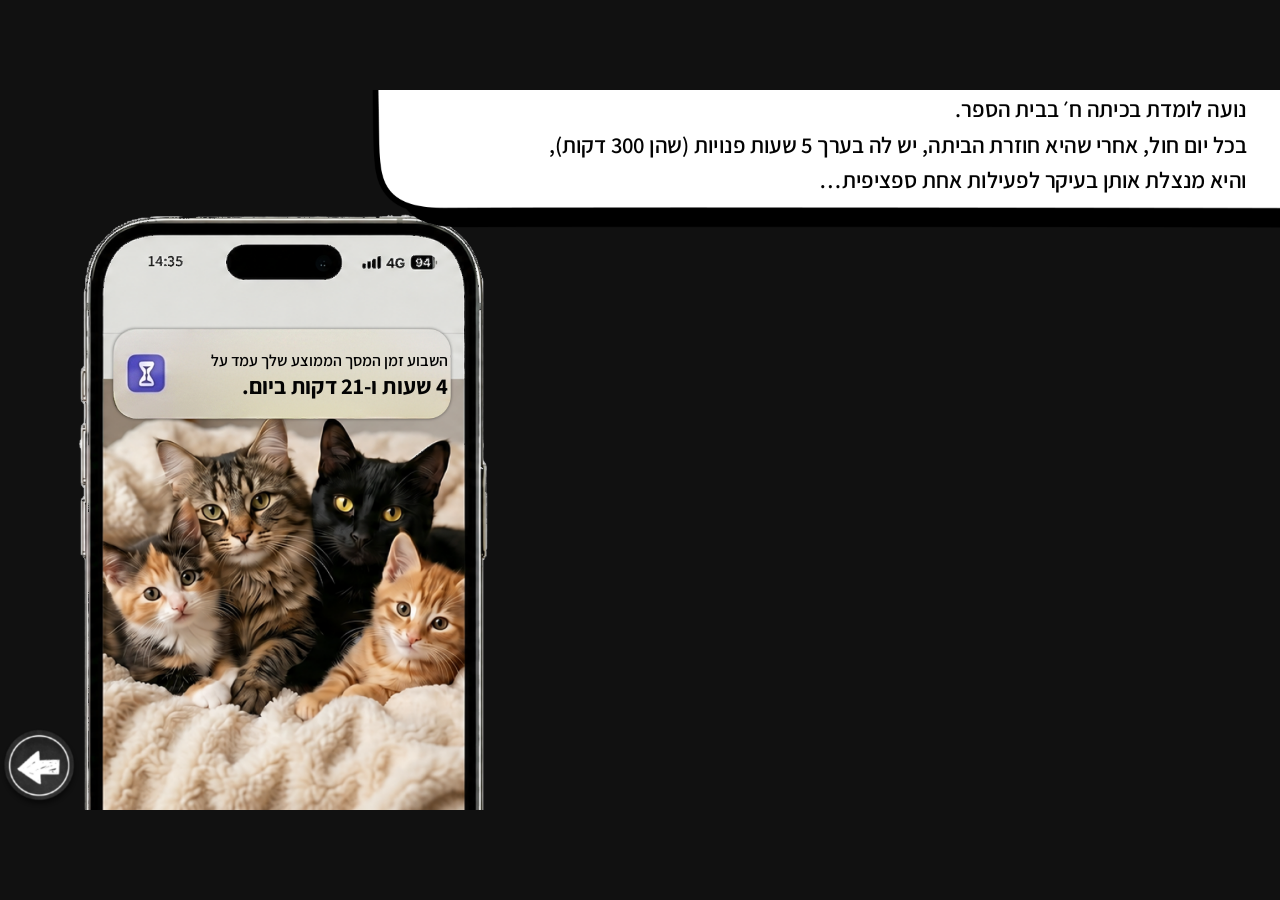
==== index.html @ 3f36d83d "fix(screens 11-13): center graph dots precisely on the diagonal line Dot positions were off by 1-2px" ====
<!DOCTYPE html>
<html lang="he" dir="rtl">
<head>
  <meta charset="UTF-8">
  <meta name="viewport" content="width=device-width, initial-scale=1.0">
  <title>לומדה – ניהול זמן | STEM מתמטיקה</title>
  <!-- Fonts: local @font-face declarations live in css/style.css (offline-friendly). -->
  <link rel="stylesheet" href="css/style.css">
  <link rel="stylesheet" href="css/time-management-widget.css">
  <link rel="stylesheet" href="css/weekend-widget.css">
</head>
<body>

<div id="app">

  <!-- ═══════════════════════════════════════════════
       SCREEN 0 — Frame 1: שלושה מצבים
       מצב א: וידאו מלא-מסך + textbox + Play overlay
       מצב ב: וידאו הסתיים → טלפון + נוטיפיקציה 1 (ללא חץ)
       מצב ג: ~3 שניות אח"כ → רקע חדש + טלפון + נוטיפיקציה 2 + חץ
  ════════════════════════════════════════════════ -->
  <section class="screen active" data-screen="0">

    <!-- וידאו מלא-מסך ברקע (poster = הפריים הראשון) -->
    <!-- poster הוסר — play-btn-big.png מכסה הכל לפני ההפעלה, אין צורך ב-thumbnail נפרד -->
    <video id="noa-video" class="screen-video" src="assets/video/noa_intro.mp4"
           playsinline></video>

    <!-- תיבת טקסט עליונה — גלויה בכל המצבים (פיגמה: left:542, top:0) -->
    <div class="textbox1-wrap" id="textbox-s0">
      <img class="textbox1-bg" src="assets/images/textbox1.png" alt="">
      <div class="textbox1-content">
        <p>נועה לומדת בכיתה ח׳ בבית הספר.</p>
        <p>בכל יום חול, אחרי שהיא חוזרת הביתה, יש לה בערך 5 שעות פנויות (שהן 300 דקות),</p>
        <p>והיא מנצלת אותן בעיקר לפעילות אחת ספציפית…</p>
      </div>
    </div>

    <!-- Play overlay מלא-מסך 1920×1080 (PlayBrn_Big מפיגמה) — נעלם בלחיצה -->
    <!-- מוסתר מראש; מופיע אחרי עיכוב קריאה (initNoaVideo / resetScreenState) -->
    <button id="play-btn-s0" class="play-btn-big" style="display:none" aria-label="התחל לומדה">
      <img src="assets/images/play-btn-big.png" alt="הפעל">
    </button>

    <!-- טלפון + הודעה — מופיע אחרי סיום הוידאו -->
    <div id="frame1-phone" class="frame1-state hidden">
      <div class="phone-wrap">
        <img class="phone-cats-img" src="assets/images/phone-cats.png" alt="">

        <!-- הודעה 2 — מופיעה מיד עם סיום הוידאו (Message 1 הוסרה).
             Phase 2 refactor: notification-msg2.png (baked Hebrew text) replaced with
             notification-icon.png (pill background + hourglass icon only) + live HTML text.
             Figma ref: node 154:1541 / 81:159 -->
        <div id="notif-2"
             class="phone-notif-img notif-slide"
             role="img"
             aria-label="4 שעות ו-21 דקות ביום">
          <img class="notif-icon-bg" src="assets/images/notification-icon.png" alt="">
          <div class="notif-text-wrap">
            <div class="notif-text-inner">
              <p class="notif-line1">השבוע זמן המסך הממוצע שלך עמד על</p>
              <p class="notif-line2">4 שעות ו-21 דקות ביום.</p>
            </div>
          </div>
        </div>

      </div>
      <!-- חץ "הבא" — מופיע יחד עם הטלפון -->
      <button id="next-s0" class="nav-btn next-btn hidden" onclick="goTo(1)" aria-label="המשך"></button>
    </div>

  </section>

  <!-- ═══════════════════════════════════════════════
       SCREEN 1 — Frame 2: Alex the influencer
       וידאו מלא-מסך ברקע + textbox + Play btn (פיגמה: 316,585)
  ════════════════════════════════════════════════ -->
  <section class="screen" data-screen="1">

    <!-- ═══ alex-video-wrap ═══════════════════════════════════════════
         עוטף את הוידאו + ה-Sub יחד כדי שבמסך-מלא שניהם יוצגו.
         כשהמשתמש לוחץ על fullscreen בנגן, ה-JS מפנה ל-wrap
         ולא לוידאו בלבד — כך ה-Sub נשאר גלוי.
    ═══════════════════════════════════════════════════════════════ -->
    <div id="alex-video-wrap">

      <!-- וידאו — ללא scale (פקדים גלויים לאורך כל הזמן) -->
      <video id="alex-video" class="alex-video" src="assets/video/Noa_Alex_Sub.mp4"
             controls playsinline webkit-playsinline
             controlsList="noplaybackrate nodownload noremoteplayback"
             disablepictureinpicture></video>

    </div><!-- /alex-video-wrap -->

    <!-- תיבת טקסט עליונה — left:542, top:0 (פיגמה) -->
    <div class="textbox1-wrap textbox1-s2">
      <img class="textbox1-bg" src="assets/images/textbox1.png" alt="">
      <div class="textbox1-content">
        <p>רגע לפני שסגרה את הטלפון, היא נתקלה בסרטון חדש של אלכס, יוצרת התוכן האהובה עליה.</p>
        <p>אלכס היא תלמידת תיכון שמשתפת סרטונים מהחיים שלה.</p>
        <p>לחצו על הסרטון כדי לצפות בו.</p>
      </div>
    </div>

    <!-- כפתור Play — left:316, top:585, w:198, h:202 (פיגמה מדויק) -->
    <!-- מוסתר מראש; מופיע אחרי עיכוב קריאה דרך resetScreenState() -->
    <button id="play-btn" class="play-btn" style="display:none" aria-label="הפעל סרטון">
      <img src="assets/images/btn-play.png" alt="הפעל">
    </button>

    <button class="nav-btn prev-btn" onclick="goTo(0)" aria-label="חזרה"></button>
    <!-- חץ "הבא" — מוסתר עד לסיום הוידאו של אלכס -->
    <button id="next-s1" class="nav-btn next-btn hidden" onclick="goTo(2)" aria-label="המשך"></button>

  </section>

  <!-- ═══════════════════════════════════════════════
       SCREEN 2 — Frame 3: Question 1A
       רקע + שאלה + יישומון מקומי (TimeManagementWidget Container) + עזרה
  ════════════════════════════════════════════════ -->
  <section class="screen" data-screen="2">
    <img class="screen-bg" src="assets/images/bg-question-common.jpg" alt="">
    <div class="dark-overlay"></div>

    <!-- כפתור עזרה — מצבים מנוהלים ע"י CSS + class is-open -->
    <button id="help-btn-s3" class="help-btn" data-popup="help-popup-s3" aria-label="עזרה / סגור"><span class="help-btn-label" aria-hidden="true">עזרה</span></button>

    <!-- אזור תוכן ראשי -->
    <div class="content-area">
      <!-- Breadcrumb שאלות 1–8 -->
      <nav class="breadcrumb" dir="ltr" aria-label="ניווט שאלות">
        <span class="crumb" data-q="8">8</span>
        <span class="crumb" data-q="7">7</span>
        <span class="crumb" data-q="6">6</span>
        <span class="crumb" data-q="5">5</span>
        <span class="crumb" data-q="4">4</span>
        <span class="crumb" data-q="3">3</span>
        <span class="crumb" data-q="2">2</span>
        <span class="crumb current" data-q="1">1</span>
      </nav>

      <!-- כרטיסיית תוכן -->
      <div class="content-card">
        <img class="textbox2-bg" src="assets/images/textbox2.png" alt="">

        <!-- פאנל שמאל: טקסט השאלה -->
        <div class="left-panel">
          <p class="q-text">1. א. נועה מחליטה לבנות לעצמה יישומון פשוט לניהול הזמן.פתחו את היישומון ועזרו לנועה לחשב את הזמנים שלה במצבים שונים.</p>
          <br>
          <p class="q-bold">התחילו בבדיקה של ימים שבהם יש לה פחות זמן פנוי,<br>
          ונסו לפחות שני מצבים:<br>
          כאשר יש לה 200 דקות וכאשר יש לה 260 דקות של זמן פנוי. בדקו איך זה משפיע על התכנון שלה.</p>
        </div>

        <!-- פאנל ימין: TimeManagementWidget Container — יישומון מקומי (ללא iframe).
             היישומון חי כאן בלבד (שאלה 1א). שאלה 7 משתמשת ב-Weekend Widget נפרד. -->
        <div class="right-panel" id="tmw-host-s2">
          <button id="tmw-zoom-btn" class="tmw-zoom-btn" type="button"
                  aria-label="הגדל יישומון" title="הגדל יישומון"></button>
          <!-- Outer container is dir="ltr" so any vertical scrollbar lands on the visual right.
               Inner .tmw-inner restores dir="rtl" for the actual content. -->
          <div id="tmw-container" class="tmw-container">

            <div class="tmw-inner" dir="rtl">
              <h1>כלי לניהול הזמן</h1>

              <div class="tmw-scoreboard">
                <div class="tmw-score-item">ניסיונות: <span id="tmw-attempts-val">0</span> מתוך 5</div>
                <div class="tmw-score-item">הצלחות: <span id="tmw-successes-val">0</span></div>
              </div>

              <div class="tmw-slider-container">
                <label for="tmw-time-slider">המשימה: בדקו 5 זמנים שונים.</label>
                <input type="range" id="tmw-time-slider" class="tmw-range"
                       min="120" max="400" step="10" value="300">
                <div class="tmw-time-display">זמן פנוי נבחר: <span id="tmw-time-display-val">300</span> דקות</div>
              </div>

              <div class="tmw-input-group">
                <label for="tmw-gym-total-input">1. חדר כושר סך הכל (20%):</label>
                <input type="number" id="tmw-gym-total-input" placeholder="הקלידו דקות">

                <label for="tmw-gym-net-input" style="margin-top: 12px; color: #e67e22;">זמן אימון נטו (לאחר הפחתת 20 ד' הליכה):</label>
                <input type="number" id="tmw-gym-net-input" placeholder="הקלידו דקות נטו">

                <label for="tmw-screen-input" style="margin-top: 12px;">2. זמן מסך מקסימלי (35%):</label>
                <input type="number" id="tmw-screen-input" placeholder="הקלידו דקות">
              </div>

              <button id="tmw-check-btn"   class="tmw-btn-check"   type="button">בדקו את התשובות</button>
              <button id="tmw-restart-btn" class="tmw-btn-restart" type="button">התחל משחק מחדש</button>

              <div id="tmw-feedback" class="tmw-feedback"></div>

              <div id="tmw-chart-section" class="tmw-chart-container">
                <div class="tmw-stacked-bar">
                  <div id="tmw-chart-gym"    class="tmw-bar-segment tmw-gym-segment">כושר</div>
                  <div id="tmw-chart-screen" class="tmw-bar-segment tmw-screen-segment">מסך</div>
                  <div id="tmw-chart-other"  class="tmw-bar-segment tmw-other-segment">אחר</div>
                </div>
              </div>
            </div>
          </div>
        </div>
      </div>
    </div>

    <button class="nav-btn prev-btn" onclick="goTo(1)" aria-label="חזרה"></button>
    <button id="next-s2" class="nav-btn next-btn hidden" onclick="goTo(3)" aria-label="הבא"></button>
  </section>

  <!-- ═══════════════════════════════════════════════
       SCREEN 3 — Frame 4: Question 1B
       רקע + שדות קלט + iframe + פידבק
  ════════════════════════════════════════════════ -->
  <section class="screen" data-screen="3">
    <img class="screen-bg" src="assets/images/bg-question-common.jpg" alt="">
    <div class="dark-overlay"></div>

    <!-- כפתור עזרה -->
    <button id="help-btn-s4" class="help-btn" data-popup="help-popup-s3" aria-label="עזרה"><span class="help-btn-label" aria-hidden="true">עזרה</span></button>

    <!-- אזור תוכן — breadcrumb + רקע textbox2 בלבד -->
    <div class="content-area">
      <!-- Breadcrumb -->
      <nav class="breadcrumb" dir="ltr" aria-label="ניווט שאלות">
        <span class="crumb" data-q="8">8</span>
        <span class="crumb" data-q="7">7</span>
        <span class="crumb" data-q="6">6</span>
        <span class="crumb" data-q="5">5</span>
        <span class="crumb" data-q="4">4</span>
        <span class="crumb" data-q="3">3</span>
        <span class="crumb" data-q="2">2</span>
        <span class="crumb current" data-q="1">1</span>
      </nav>

      <!-- רקע textbox2 — לוח לבן עגול, ללא פאנלים פנימיים -->
      <div class="content-card">
        <img class="textbox2-bg" src="assets/images/textbox2.png" alt="">
      </div>
    </div>

    <!-- תוכן השאלה — ממוקם בצד ימין של הלוח (Figma: left:980, top:144) -->
    <div class="q4-content">
      <p class="q-text">1. ב. ברוב הימים, לנועה יש 300 דקות פנויות ביום, והיא רוצה
      לנצל אותן היטב. כדי לדייק בזמנים, היא מכוונת לה טיימרים.</p>
      <p class="q-bold">הקלידו את מספר הדקות המתאים בכל טיימר:</p>

      <div class="timers-list">

        <div class="timer-row">
          <img class="clock-icon" src="assets/images/clock-icon.png" alt="">
          <div class="timer-fields">
            <span class="timer-label"><strong>זמן חדר הכושר ברוטו</strong> <span class="lbl-normal">(20% מתוך 300)</span> =</span>
            <input type="number" id="timer1" class="timer-input" min="0" max="999" placeholder="?">
            <span class="unit-label">דקות</span>
          </div>
        </div>

        <div class="timer-row">
          <img class="clock-icon" src="assets/images/clock-icon.png" alt="">
          <div class="timer-fields">
            <span class="timer-label"><strong>זמן האימון נטו</strong> <span class="lbl-normal">(לאחר הפחתת 20 דקות הליכה)</span> =</span>
            <input type="number" id="timer2" class="timer-input" min="0" max="999" placeholder="?">
            <span class="unit-label">דקות</span>
          </div>
        </div>

        <div class="timer-row">
          <img class="clock-icon" src="assets/images/clock-icon.png" alt="">
          <div class="timer-fields">
            <span class="timer-label"><strong>מקסימום זמן מסך</strong> <span class="lbl-normal">(35% מתוך 300)</span> =</span>
            <input type="number" id="timer3" class="timer-input" min="0" max="999" placeholder="?">
            <span class="unit-label">דקות</span>
          </div>
        </div>

      </div>

      <!-- כרטיסיית "חשוב לדעת" — מוצגת מתחת לטיימרים -->
      <div class="hint-card">
        <div class="hint-card-header">
          <img class="hint-bulb" src="assets/images/light-bulb-icon.png" alt="">
          <span class="hint-title">חשוב לדעת</span>
        </div>
        <hr class="hint-divider">
        <p class="hint-text"><strong>זמן חדר הכושר ברוטו</strong> כולל גם את זמן ההליכה לחדר הכושר וממנו (20 דקות בסך הכול).</p>
        <hr class="hint-divider">
        <p class="hint-text"><strong>זמן האימון</strong> מתייחס רק לזמן שבו נועה מתאמנת, ללא זמן ההליכה.</p>
      </div>
    </div>

    <!-- ══ שורת "צדקתי" + הודעת ניסיון ראשון שגוי — מחוץ לכרטיסייה ══
         סדר DOM: הודעה ראשונה (שמאל), כפתור שני (ימין)
         direction:ltr על הcontainer כדי שflexbox לא יתהפך ברוב RTL -->
    <div class="submit-row">
      <button id="submit-btn" class="submit-btn hidden" onclick="checkAnswers()" aria-label="בדוק תשובות"><span class="submit-label">צדקתי?</span></button>
      <div id="try-again-msg" class="try-again-msg hidden">
        <p class="try-again-err">זו אינה התשובה, נסו שוב.</p>
        <p>תוכלו ללחוץ על כפתור העזרה</p>
        <p>כדי לקבל רמז.</p>
      </div>
    </div>

    <!-- ══ פידבקים ממוקמים ישירות על המסך (לא בתוך right-panel) ══ -->

    <!-- פידבק: תשובה נכונה -->
    <div id="feedback-correct" class="feedback-panel hidden">
      <div class="feedback-text">
        <p class="feedback-title correct-title">צדקת! </p>
        <p>זמן חדר הכושר ברוטו הוא 20% מתוך 300 דקות.</p>
        <p>נמיר אותו למספר עשרוני ונחשב: 60 = 0.2 · 300</p>
        <p><strong>כלומר, זמן חדר הכושר ברוטו הוא 60 דקות.</strong></p>
        <p class="feedback-spacer">&#8203;</p>
        <p>נוריד ממנו 20 דקות של הגעה וחזרה:</p>
        <p>40 = 20 - 60</p>
        <p><strong>כלומר, זמן האימון נטו הוא 40 דקות.</strong></p>
        <p class="feedback-spacer">&#8203;</p>
        <p>זמן המסך המקסימלי הוא 35% מתוך 300 דקות.</p>
        <p>נמיר אותו למספר עשרוני ונחשב 105 = 0.35 · 300</p>
        <p><strong>כלומר, זמן המסך המקסימלי הוא 105 דקות.</strong></p>
      </div>
    </div>

    <!-- פידבק: תשובה שגויה -->
    <div id="feedback-incorrect" class="feedback-panel hidden">
      <div class="feedback-text">
        <p class="feedback-title incorrect-title">זו טעות</p>
        <p class="feedback-note">התשובות הנכונות מופיעות כעת.</p>
        <p>זמן חדר הכושר ברוטו הוא 20% מתוך 300 דקות.</p>
        <p>נמיר אותו למספר עשרוני ונחשב: 60 = 0.2 · 300</p>
        <p><strong>כלומר, זמן חדר הכושר ברוטו הוא 60 דקות.</strong></p>
        <p class="feedback-spacer">&#8203;</p>
        <p>נוריד ממנו 20 דקות של הגעה וחזרה:</p>
        <p>40 = 20 - 60</p>
        <p><strong>כלומר, זמן האימון נטו הוא 40 דקות.</strong></p>
        <p class="feedback-spacer">&#8203;</p>
        <p>זמן המסך המקסימלי הוא 35% מתוך 300 דקות.</p>
        <p>נמיר אותו למספר עשרוני ונחשב 105 = 0.35 · 300</p>
        <p><strong>כלומר, זמן המסך המקסימלי הוא 105 דקות.</strong></p>
      </div>
    </div>

    <button class="nav-btn prev-btn" onclick="goTo(2)" aria-label="חזרה"></button>
    <!-- חץ "הבא" — מוסתר עד לסיום השאלה (תשובה נכונה או 2 ניסיונות) -->
    <button id="next-s3" class="nav-btn next-btn hidden" onclick="goTo(4)" aria-label="המשך לשאלה הבאה"></button>
  </section>

  <!-- ═══════════════════════════════════════════════
       SCREEN 4 — Frame 5: Question 2
       שאלה + פאנל הקשר סטטי בימין + פידבק בתוך הפאנל השמאלי
       (אין iframe — פאנל ימין תמיד גלוי ברמת מסך)
  ════════════════════════════════════════════════ -->
  <section class="screen" data-screen="4">
    <img class="screen-bg" src="assets/images/bg-question-common.jpg" alt="">
    <div class="dark-overlay"></div>

    <!-- כפתור עזרה — מחובר ל-popup נפרד לשאלה 2 -->
    <button id="help-btn-s5" class="help-btn" data-popup="help-popup-s4" aria-label="עזרה"><span class="help-btn-label" aria-hidden="true">עזרה</span></button>

    <!-- אזור תוכן ראשי (פאנל שמאל בלבד — ימין ברמת מסך) -->
    <div class="content-area">
      <!-- Breadcrumb: שאלה 2 פעילה -->
      <nav class="breadcrumb" dir="ltr" aria-label="ניווט שאלות">
        <span class="crumb" data-q="8">8</span>
        <span class="crumb" data-q="7">7</span>
        <span class="crumb" data-q="6">6</span>
        <span class="crumb" data-q="5">5</span>
        <span class="crumb" data-q="4">4</span>
        <span class="crumb" data-q="3">3</span>
        <span class="crumb current" data-q="2">2</span>
        <span class="crumb" data-q="1">1</span>
      </nav>

      <!-- כרטיסיית תוכן -->
      <div class="content-card">
        <img class="textbox2-bg" src="assets/images/textbox2.png" alt="">

        <!-- פאנל שמאל: שאלה + טיימר יחיד + פידבק (מוסתר עד תשובה) -->
        <div class="left-panel left-panel-q4">
          <div>
            <p class="q-text">2. כמה דקות נמשך כל פרק בסדרה?</p>
            <p class="q-bold">הקלידו את מספר הדקות המתאים בטיימר:</p>
          </div>

          <!-- שדה טיימר יחיד -->
          <div class="timers-list">
            <div class="timer-row">
              <img class="clock-icon" src="assets/images/clock-icon.png" alt="">
              <div class="timer-fields">
                <span class="timer-label">פרק בסדרה =</span>
                <input type="number" id="timer-s4" class="timer-input" min="0" max="999" placeholder="?">
                <span class="unit-label">דקות</span>
              </div>
            </div>
          </div>

          <!-- פידבק: תשובה נכונה — מופיע בתוך הפאנל השמאלי -->
          <div id="feedback-s4-correct" class="s4-feedback-box hidden">
            <p class="s4-feedback-title correct-title">צדקת!</p>
            <p class="s4-feedback-body">כשהשלם משתנה, גם ערכו של האחוז משתנה בהתאם. נחשב 40% מתוך זמן המסך בלבד, שהוא 105 דקות. נמיר 40% למספר עשרוני ונחשב:</p>
            <p class="s4-feedback-body">42 = 0.4 · 105</p>
            <p class="s4-feedback-body">כלומר, פרק בסדרה האהובה על נועה נמשך כ-42 דקות.</p>
          </div>

          <!-- פידבק: תשובה שגויה — מופיע אחרי ניסיון שני -->
          <div id="feedback-s4-incorrect" class="s4-feedback-box hidden">
            <p class="s4-feedback-title incorrect-title">זו טעות</p>
            <p class="s4-feedback-body feedback-note">התשובה הנכונה מופיעה כעת.</p>
            <p class="s4-feedback-body">כשהשלם משתנה, גם ערכו של האחוז משתנה בהתאם. נחשב 40% מתוך זמן המסך בלבד, שהוא 105 דקות. נמיר 40% למספר עשרוני ונחשב:</p>
            <p class="s4-feedback-body">42 = 0.4 · 105</p>
            <p class="s4-feedback-body">כלומר, פרק בסדרה האהובה על נועה נמשך כ-42 דקות.</p>
          </div>
        </div>

      </div>
    </div>

    <!-- ══ פאנל הקשר סטטי — ברמת מסך (left:980, top:144) ══
         תמיד גלוי — מציג את מידע ה-40% וויזואליזציית הזמן -->
    <div class="s4-context-panel">
      <div class="s4-context-text">
        <p>נועה החליטה לחלק את זמן המסך שלה בין צפייה</p>
        <p>בסדרה האהובה עליה לבין גלישה חופשית באינטרנט.</p>
        <p>כל פרק בסדרה אורך כ-40% מזמן המסך שלה.</p>
      </div>
      <div class="s4-tv-box">
        <p class="s4-tv-title">105 דקות של זמן מסך:</p>
        <div class="s4-tv-visual">
          <img class="s4-tv-img" src="assets/images/tv-time.png" alt="">
          <span class="s4-tv-label s4-tv-40">40%</span>
          <span class="s4-tv-label s4-tv-rest">השאר</span>
        </div>
      </div>
    </div>

    <!-- ══ שורת "צדקתי" + "נסו שוב" ══ -->
    <div class="submit-row">
      <button id="submit-btn-s4" class="submit-btn hidden" onclick="checkAnswersS4()" aria-label="בדוק תשובות"><span class="submit-label">צדקתי?</span></button>
      <div id="try-again-msg-s4" class="try-again-msg hidden">
        <p class="try-again-err">זו אינה התשובה, נסו שוב.</p>
        <p>תוכלו ללחוץ על כפתור העזרה</p>
        <p>כדי לקבל רמז.</p>
      </div>
    </div>

    <button class="nav-btn prev-btn" onclick="goTo(3)" aria-label="חזרה"></button>
    <!-- חץ הבא — מוסתר עד לסיום השאלה -->
    <button id="next-s4" class="nav-btn next-btn hidden" onclick="goTo(5)" aria-label="המשך"></button>
  </section>

  <!-- ═══ Popup עזרה — מחוץ לכל .screen כדי שלא יושפע מ-display:none ═══ -->

  <!-- Popup שאלה 1 (מסכים 2 ו-3) -->
  <div id="help-popup-s3" class="help-popup hidden" role="tooltip">
    <p>כדי לחשב אחוז,</p>
    <p>אפשר להפוך אותו</p>
    <p>לשבר עשרוני ולכפול בשלם.</p>
  </div>

  <!-- Popup שאלה 2 (מסך 4) -->
  <div id="help-popup-s4" class="help-popup hidden" role="tooltip">
    <p>השלם החדש כאן הוא</p>
    <p>105 (זמן המסך).</p>
  </div>

  <!-- Popup שאלה 3א (מסך 6) -->
  <div id="help-popup-s6" class="help-popup hidden" role="tooltip">
    <p>האחוז מתאר תמיד</p>
    <p>"חלק מתוך... ".</p>
    <p>אם ה"מתוך" שונה,</p>
    <p>הערך המספרי יהיה שונה.</p>
  </div>

  <!-- Popup שאלה 3ב (מסך 7) -->
  <div id="help-popup-s7" class="help-popup hidden" role="tooltip">
    <p>האם זמן המסך הוא כל הזמן הפנוי או רק חלק ממנו?</p>
  </div>

  <!-- Popup שאלה 4 (מסך 9) -->
  <div id="help-popup-s9" class="help-popup hidden" role="tooltip">
    <p>החלק הוא 60,</p>
    <p>והשלם החדש הוא 210.</p>
  </div>

  <!-- Popup שאלה 5א (מסך 11) — טקסט מ-Figma node 132-1761 -->
  <div id="help-popup-s11" class="help-popup hidden" role="tooltip">
    <p>הסתכלו על ציר ה-x</p><p>וזכרו שיש להפחית את זמן ההליכה אל חדר הכושר והחזרה ממנו.</p>
  </div>

  <!-- Popup שאלה 5ב (מסך 12) -->
  <div id="help-popup-s12" class="help-popup hidden" role="tooltip">
    <p>הסתכלו על ציר ה-y</p><p>וזכרו שיש להפחית את זמן ההליכה אל חדר הכושר והחזרה ממנו.</p>
  </div>

  <!-- Popup שאלה 5ג (מסך 13) -->
  <div id="help-popup-s13" class="help-popup hidden" role="tooltip">
    <p>חפשו מצב שבו זמן</p><p>האימון נטו הוא 0 דקות.</p>
  </div>

  <!-- Popup שאלה 6 (מסך 15) -->
  <div id="help-popup-s15" class="help-popup hidden" role="tooltip">
    <p>כמה הם 20% מתוך</p><p>105 דקות?</p>
  </div>

  <!-- Popup שאלה 7 (מסך 16) — הוסר (אין כפתור עזרה בשאלה זו) -->

  <!-- Popup שאלה 8 (מסך 17) -->
  <div id="help-popup-s17" class="help-popup hidden" role="tooltip">
    <p>חשבו כמה אחוזים</p><p>הם 105 (דקות) מתוך 300, והשוו לשיעור באחוזים של 126 (דקות) מתוך 360.</p>
  </div>

  <!-- ═══════════════════════════════════════════════
       SCREEN 5 — Frame 6: WhatsApp chat (Ofri)
       הודעות WhatsApp של אופרי — float-in אחת אחת
  ════════════════════════════════════════════════ -->
  <section class="screen" data-screen="5">
    <img class="screen-bg" src="assets/images/bg-frame6.jpg" alt="">

    <!-- תיבת טקסט עליונה — full-canvas 1920×1080, overflow-clipped לאזור (542,0)–(1920,209) -->
    <div class="f6-textbox1">
      <img src="assets/images/textbox1.png" alt="">
    </div>

    <!-- טקסט header — Figma node 120:448-449: right:0, top:0, h:163px, px:50px -->
    <div class="f6-header-text">
      <div>
        <p>נועה התלהבה מהשיטה!</p>
        <p>ולמרות שזה קצת חורג מזמן המסך שלה היום (לא נורא נועה, קורה לטובים ביותר!),</p>
        <p>היא הייתה חייבת לשתף את חברה שלה, עופרי.</p>
      </div>
    </div>

    <!-- טלפון של אופרי — full-canvas 1920×1080, overflow-clipped לאזור (139,225)–(741,1080) -->
    <div class="f6-phone">
      <img src="assets/images/ofri-phone.png" alt="">
    </div>

    <!-- הודעות WhatsApp — בועות ריקות (Figma node 118:428) + טקסט חי + חותמת שעה חיה.
         QA r1 (item 6): הטקסט והשעה הם HTML חי (לא אפויים בתמונה), והשעה תוקנה ל-PM. -->
    <div id="ofri-m1" class="ofri-msg ofri-m1 hidden">
      <img src="assets/images/ofri-m1.png" alt="">
      <p class="ofri-text ofri-text-m1">???</p>
      <span class="ofri-time ofri-time-m1">4:30 PM</span>
    </div>
    <div id="ofri-m2" class="ofri-msg ofri-m2 hidden">
      <img src="assets/images/ofri-m2.png" alt="">
      <p class="ofri-text ofri-text-m2">מה קורההה?</p>
      <span class="ofri-time ofri-time-m2">4:30 PM</span>
    </div>
    <div id="ofri-m3" class="ofri-msg ofri-m3 hidden">
      <img src="assets/images/ofri-m3.png" alt="">
      <p class="ofri-text ofri-text-m3">מצאתי שיטה לסדר את הזמן!<br>אני הולכת להגביל את עצמי<br>בטלפון וכזה…</p>
      <span class="ofri-time ofri-time-m3">4:30 PM</span>
    </div>
    <div id="ofri-m4" class="ofri-msg ofri-m4 hidden">
      <img src="assets/images/ofri-m4.png" alt="">
      <p class="ofri-text ofri-text-m4">את מגבילה את עצמך?!</p>
      <span class="ofri-time ofri-time-m4">4:30 PM</span>
    </div>

    <!-- שני כפתורי ניווט: next (שמאל) + prev (ימין) -->
    <button class="nav-btn next-btn" onclick="goTo(6)" aria-label="המשך"></button>
    <button class="nav-btn prev-btn" onclick="goTo(4)" aria-label="חזרה"></button>
  </section>


  <!-- ═══════════════════════════════════════════════
       SCREEN 6 — Frame 7: Q3A — נכון/לא נכון
       שאלה 3א: האם "40% מתוך 35%" הוא חישוב נכון?
  ════════════════════════════════════════════════ -->
  <section class="screen" data-screen="6">
    <img class="screen-bg" src="assets/images/bg-question-common.jpg" alt="">
    <div class="dark-overlay"></div>

    <button id="help-btn-s6" class="help-btn" data-popup="help-popup-s6" aria-label="עזרה"><span class="help-btn-label" aria-hidden="true">עזרה</span></button>

    <div class="content-area">
      <nav class="breadcrumb" dir="ltr" aria-label="ניווט שאלות">
        <span class="crumb" data-q="8">8</span>
        <span class="crumb" data-q="7">7</span>
        <span class="crumb" data-q="6">6</span>
        <span class="crumb" data-q="5">5</span>
        <span class="crumb" data-q="4">4</span>
        <span class="crumb current" data-q="3">3</span>
        <span class="crumb" data-q="2">2</span>
        <span class="crumb" data-q="1">1</span>
      </nav>

      <div class="content-card">
        <img class="textbox2-bg" src="assets/images/textbox2.png" alt="">

        <div class="left-panel left-panel-q3">
          <div>
            <p class="q-text">3. א. בהתחלה נועה כתבה לעופרי:</p>
            <p class="q-bold">"כדי לדעת איזה אחוז מתוך הזמן הפנוי היומי (300 דקות) מוקדש לסדרה האהובה עליי, אפשר פשוט לחשב</p>
            <p class="q-bold">כמה הם 40% מתוך 35% ."</p>
          </div>
          <p class="q-bold">סמנו אם המשפט נכון או לא נכון:</p>

          <div class="radio-group">
            <div class="radio-option" id="s6-radio-yes" onclick="radioClick('s6','yes')">
              <span class="radio-label" id="s6-label-yes">נכון</span>
              <div class="radio-icon-wrap"><img id="s6-icon-yes" src="assets/images/radio-normal.svg" alt="" class="radio-icon-img"></div>
            </div>
            <div class="radio-option" id="s6-radio-no" onclick="radioClick('s6','no')">
              <span class="radio-label" id="s6-label-no">לא נכון</span>
              <div class="radio-icon-wrap"><img id="s6-icon-no" src="assets/images/radio-normal.svg" alt="" class="radio-icon-img"></div>
            </div>
            <div class="radio-option" id="s6-radio-dontknow" onclick="radioClick('s6','dontknow')">
              <span class="radio-label" id="s6-label-dontknow">לא ניתן לדעת</span>
              <div class="radio-icon-wrap"><img id="s6-icon-dontknow" src="assets/images/radio-normal.svg" alt="" class="radio-icon-img"></div>
            </div>
          </div>

          <div id="feedback-s6-correct" class="s4-feedback-box hidden">
            <p class="s4-feedback-title correct-title">צדקת!</p>
            <p class="s4-feedback-body">משמעות המילה "מתוך" היא לקחת חלק מתוך משהו אחר.</p>
            <p class="s4-feedback-body">במקרה הזה, הפרק הוא 40% מתוך זמן המסך,</p>
            <p class="s4-feedback-body">וזמן המסך הוא 35% מתוך כל הזמן הפנוי.</p>
          </div>
          <div id="feedback-s6-incorrect" class="s4-feedback-box hidden">
            <p class="s4-feedback-title incorrect-title">זו טעות</p>
            <p class="s4-feedback-body">משמעות המילה "מתוך" היא לקחת חלק מתוך משהו אחר.</p>
            <p class="s4-feedback-body">במקרה הזה, הפרק הוא 40% מתוך זמן המסך,</p>
            <p class="s4-feedback-body">וזמן המסך הוא 35% מתוך כל הזמן הפנוי.</p>
          </div>
        </div>
      </div>
    </div>

    <div class="q3-context-panel">
      <div class="q3-context-text">
        <p>נועה הסבירה לעופרי איך עובדת השיטה.</p>
        <p>אבל לא כל ההסבר היה מדויק...</p>
      </div>
      <div class="q3-tv-box">
        <p class="q3-tv-title">300 דקות:</p>
        <div class="q3-tv-visual">
          <div class="q3-tv-img-wrap">
            <img class="q3-tv-img" src="assets/images/tv-time-q3-fix.png" alt="">
          </div>
          <span class="q3-tv-label q3-tv-rest-top">השאר</span>
          <span class="q3-tv-label q3-tv-35">35%</span>
          <span class="q3-tv-label q3-tv-20">20%</span>
          <span class="q3-tv-label q3-tv-105">35% (105 דקות)</span>
          <span class="q3-tv-label q3-tv-rest-bot">הזמן שנותר</span>
          <span class="q3-tv-label q3-tv-40">40%</span>
        </div>
      </div>
    </div>

    <div class="submit-row">
      <button id="submit-btn-s6" class="submit-btn hidden" onclick="checkAnswersS6()" aria-label="בדוק תשובה"><span class="submit-label">צדקתי?</span></button>
      <div id="try-again-msg-s6" class="try-again-msg hidden">
        <p class="try-again-err">זו אינה התשובה, נסו שוב.</p>
        <p>תוכלו ללחוץ על כפתור העזרה</p>
        <p>כדי לקבל רמז.</p>
      </div>
    </div>

    <button class="nav-btn prev-btn" onclick="goTo(5)" aria-label="חזרה"></button>
    <button id="next-s6" class="nav-btn next-btn hidden" onclick="goTo(7)" aria-label="המשך"></button>
  </section>

  <!-- ═══════════════════════════════════════════════
       SCREEN 7 — Frame 8: Q3B — נכון/לא נכון
       שאלה 3ב: האם "40% מזמן המסך = 40% מהזמן הפנוי"?
  ════════════════════════════════════════════════ -->
  <section class="screen" data-screen="7">
    <img class="screen-bg" src="assets/images/bg-question-common.jpg" alt="">
    <div class="dark-overlay"></div>

    <button id="help-btn-s7" class="help-btn" data-popup="help-popup-s7" aria-label="עזרה"><span class="help-btn-label" aria-hidden="true">עזרה</span></button>

    <div class="content-area">
      <nav class="breadcrumb" dir="ltr" aria-label="ניווט שאלות">
        <span class="crumb" data-q="8">8</span>
        <span class="crumb" data-q="7">7</span>
        <span class="crumb" data-q="6">6</span>
        <span class="crumb" data-q="5">5</span>
        <span class="crumb" data-q="4">4</span>
        <span class="crumb current" data-q="3">3</span>
        <span class="crumb" data-q="2">2</span>
        <span class="crumb" data-q="1">1</span>
      </nav>

      <div class="content-card">
        <img class="textbox2-bg" src="assets/images/textbox2.png" alt="">

        <div class="left-panel left-panel-q3">
          <div>
            <p class="q-text">3. ב. אח"כ נועה כתבה לעופרי:</p>
            <p class="q-bold">"40% מתוך זמן המסך שלי שווים בדיוק 40% מכל הזמן הפנוי שלי."</p>
          </div>
          <p class="q-bold">סמנו אם המשפט נכון או לא נכון:</p>

          <div class="radio-group">
            <div class="radio-option" id="s7-radio-yes" onclick="radioClick('s7','yes')">
              <span class="radio-label" id="s7-label-yes">נכון</span>
              <div class="radio-icon-wrap"><img id="s7-icon-yes" src="assets/images/radio-normal.svg" alt="" class="radio-icon-img"></div>
            </div>
            <div class="radio-option" id="s7-radio-no" onclick="radioClick('s7','no')">
              <span class="radio-label" id="s7-label-no">לא נכון</span>
              <div class="radio-icon-wrap"><img id="s7-icon-no" src="assets/images/radio-normal.svg" alt="" class="radio-icon-img"></div>
            </div>
            <div class="radio-option" id="s7-radio-dontknow" onclick="radioClick('s7','dontknow')">
              <span class="radio-label" id="s7-label-dontknow">לא ניתן לדעת</span>
              <div class="radio-icon-wrap"><img id="s7-icon-dontknow" src="assets/images/radio-normal.svg" alt="" class="radio-icon-img"></div>
            </div>
          </div>

          <div id="feedback-s7-correct" class="s4-feedback-box hidden">
            <p class="s4-feedback-title correct-title">צדקת!</p>
            <p class="s4-feedback-body">זמן המסך הוא רק 35% מתוך הזמן הפנוי (300 הדקות). כשמחשבים 40% מזמן המסך, לא מחשבים מתוך  כל 300 הדקות אלא רק מתוך ה-35% (שהם 105 דקות). לכן 40% מזמן המסך הם בעצם 40% מתוך 35% מהזמן הפנוי, ולא 40% מכל הזמן הפנוי . </p>
          </div>
          <div id="feedback-s7-incorrect" class="s4-feedback-box hidden">
            <p class="s4-feedback-title incorrect-title">זו טעות</p>
            <p class="s4-feedback-body">זמן המסך הוא רק 35% מתוך הזמן הפנוי (300 הדקות). כשמחשבים 40% מזמן המסך, לא מחשבים מתוך  כל 300 הדקות אלא רק מתוך ה-35% (שהם 105 דקות). לכן 40% מזמן המסך הם בעצם 40% מתוך 35% מהזמן הפנוי, ולא 40% מכל הזמן הפנוי . </p>
          </div>
        </div>
      </div>
    </div>

    <div class="q3-context-panel">
      <div class="q3-context-text">
        <p>נועה הסבירה לעופרי איך עובדת השיטה.</p>
        <p>אבל לא כל ההסבר היה מדויק...</p>
      </div>
      <div class="q3-tv-box">
        <p class="q3-tv-title">300 דקות:</p>
        <div class="q3-tv-visual">
          <div class="q3-tv-img-wrap">
            <img class="q3-tv-img" src="assets/images/tv-time-q3-fix.png" alt="">
          </div>
          <span class="q3-tv-label q3-tv-rest-top">השאר</span>
          <span class="q3-tv-label q3-tv-35">35%</span>
          <span class="q3-tv-label q3-tv-20">20%</span>
          <span class="q3-tv-label q3-tv-105">35% (105 דקות)</span>
          <span class="q3-tv-label q3-tv-rest-bot">הזמן שנותר</span>
          <span class="q3-tv-label q3-tv-40">40%</span>
        </div>
      </div>
    </div>

    <div class="submit-row">
      <button id="submit-btn-s7" class="submit-btn hidden" onclick="checkAnswersS7()" aria-label="בדוק תשובה"><span class="submit-label">צדקתי?</span></button>
      <div id="try-again-msg-s7" class="try-again-msg hidden">
        <p class="try-again-err">זו אינה התשובה, נסו שוב.</p>
        <p>תוכלו ללחוץ על כפתור העזרה</p>
        <p>כדי לקבל רמז.</p>
      </div>
    </div>

    <button class="nav-btn prev-btn" onclick="goTo(6)" aria-label="חזרה"></button>
    <button id="next-s7" class="nav-btn next-btn hidden" onclick="goTo(8)" aria-label="המשך"></button>
  </section>

  <!-- ═══════════════════════════════════════════════
       SCREEN 8 — Frame 9: notification float-in
       נועה כמעט שכחה — התראת לוח שנה מופיעה
  ════════════════════════════════════════════════ -->
  <section class="screen" data-screen="8">
    <img class="screen-bg" src="assets/images/bg-frame9.jpg" alt="">

    <div class="f9-textbox1">
      <img src="assets/images/textbox1-frame9.png" alt="">
    </div>

    <div class="f6-header-text">
      <div>
        <p>עברו כמה ימים והשיטה של נועה עבדה מעולה!</p>
        <p>אבל אז הגיע יום חמישי, והיא כמעט שכחה…</p>
      </div>
    </div>

    <div class="f9-phone">
      <img src="assets/images/phone-frame9.png" alt="">
    </div>

    <div id="f9-m1" class="f9-m1 hidden">
      <img src="assets/images/m1-frame9.png" alt="">
      <div class="f9-m1-text">
        <p class="f9-m1-title">לוח שנה</p>
        <p class="f9-m1-body">תזכורת - תור לרופא שיניים!</p>
      </div>
    </div>

    <button class="nav-btn next-btn" onclick="goTo(9)" aria-label="המשך"></button>
    <button class="nav-btn prev-btn" onclick="goTo(7)" aria-label="חזרה"></button>
  </section>

  <!-- ═══════════════════════════════════════════════
       SCREEN 9 — Frame 10: Q4 — full-width radio
       שאלה 4: חדר כושר (60 ד') = כמה % מ-210 ד' פנויות?
  ════════════════════════════════════════════════ -->
  <section class="screen" data-screen="9">
    <img class="screen-bg" src="assets/images/bg-question-common.jpg" alt="">
    <div class="dark-overlay"></div>

    <button id="help-btn-s9" class="help-btn" data-popup="help-popup-s9" aria-label="עזרה"><span class="help-btn-label" aria-hidden="true">עזרה</span></button>

    <div class="content-area">
      <nav class="breadcrumb" dir="ltr" aria-label="ניווט שאלות">
        <span class="crumb" data-q="8">8</span>
        <span class="crumb" data-q="7">7</span>
        <span class="crumb" data-q="6">6</span>
        <span class="crumb" data-q="5">5</span>
        <span class="crumb current" data-q="4">4</span>
        <span class="crumb" data-q="3">3</span>
        <span class="crumb" data-q="2">2</span>
        <span class="crumb" data-q="1">1</span>
      </nav>

      <div class="content-card">
        <img class="textbox2-bg" src="assets/images/textbox2.png" alt="">

        <div class="left-panel left-panel-f10">
          <div>
            <p class="q-text">4. לתור אצל הרופא נועה הקדישה כשעה וחצי, ולכן נשארו לה רק 210 דקות פנויות.</p>
            <p class="q-text">ובכל זאת, היא לא ויתרה על חדר הכושר.</p>
            <p class="q-text">אם זמן חדר הכושר ברוטו היה 60 דקות, איזה אחוז בערך מהזמן הפנוי של נועה היה מוקדש לו?</p>
          </div>
          <p class="q-bold">סמנו את התשובה הנכונה:</p>

          <div class="radio-group">
            <div class="radio-option" id="s9-radio-a" onclick="radioClick('s9','a')">
              <span class="radio-label" id="s9-label-a">כ-15.5%</span>
              <div class="radio-icon-wrap"><img id="s9-icon-a" src="assets/images/radio-normal.svg" alt="" class="radio-icon-img"></div>
            </div>
            <div class="radio-option" id="s9-radio-b" onclick="radioClick('s9','b')">
              <span class="radio-label" id="s9-label-b">כ-20.5%</span>
              <div class="radio-icon-wrap"><img id="s9-icon-b" src="assets/images/radio-normal.svg" alt="" class="radio-icon-img"></div>
            </div>
            <div class="radio-option" id="s9-radio-c" onclick="radioClick('s9','c')">
              <span class="radio-label" id="s9-label-c">כ-28.5%</span>
              <div class="radio-icon-wrap"><img id="s9-icon-c" src="assets/images/radio-normal.svg" alt="" class="radio-icon-img"></div>
            </div>
            <div class="radio-option" id="s9-radio-d" onclick="radioClick('s9','d')">
              <span class="radio-label" id="s9-label-d">כ-35.5%</span>
              <div class="radio-icon-wrap"><img id="s9-icon-d" src="assets/images/radio-normal.svg" alt="" class="radio-icon-img"></div>
            </div>
          </div>

          <!-- כרטיסיית "חשוב לדעת" — שאלה 4 -->
          <div class="hint-card">
            <div class="hint-card-header">
              <img class="hint-bulb" src="assets/images/light-bulb-icon.png" alt="">
              <span class="hint-title">חשוב לדעת</span>
            </div>
            <p class="hint-text"><strong>זמן התור אצל הרופא</strong> כולל גם את זמן ההליכה לרופא וממנו.</p>
          </div>

          <div id="feedback-s9-correct" class="s9-feedback-box hidden">
            <p class="s4-feedback-title correct-title">צדקת!</p>
            <p class="s4-feedback-body">מכיוון שהזמן הפנוי הכולל התקצר, אותן 60 דקות מהוות עכשיו יותר מ-25% מהזמן של נועה.</p>
          </div>
          <div id="feedback-s9-incorrect" class="s9-feedback-box hidden">
            <p class="s4-feedback-title incorrect-title">זו טעות</p>
            <p class="s4-feedback-body">מכיוון שהזמן הפנוי הכולל התקצר, אותן 60 דקות מהוות עכשיו יותר מ-25% מהזמן של נועה.</p>
          </div>
        </div>
      </div>
    </div>

    <div class="submit-row">
      <button id="submit-btn-s9" class="submit-btn hidden" onclick="checkAnswersS9()" aria-label="בדוק תשובה"><span class="submit-label">צדקתי?</span></button>
      <div id="try-again-msg-s9" class="try-again-msg hidden">
        <p class="try-again-err">זו אינה התשובה, נסו שוב.</p>
        <p>תוכלו ללחוץ על כפתור העזרה</p>
        <p>כדי לקבל רמז.</p>
      </div>
    </div>

    <button class="nav-btn prev-btn" onclick="goTo(8)" aria-label="חזרה"></button>
    <button id="next-s9" class="nav-btn next-btn hidden" onclick="goTo(10)" aria-label="המשך"></button>
  </section>

  <!-- ═══════════════════════════════════════════════
       SCREEN 10 — Frame 11: narrative
       נועה מתרגלת ומתכוננת למבחן
  ════════════════════════════════════════════════ -->
  <section class="screen" data-screen="10">
    <img class="screen-bg" src="assets/images/bg-frame11.jpg" alt="">

    <div class="f6-textbox1">
      <img src="assets/images/textbox1.png" alt="">
    </div>

    <div class="f6-header-text">
      <div>
        <p>עוד יום עבר ונועה התחילה להתרגל לשיטה, גם אם היה צריך להתגמש פה ושם.</p>
        <p>עכשיו היא מתכוננת לקראת מבחן גדול וחשוב.</p>
      </div>
    </div>

    <button class="nav-btn prev-btn" onclick="goTo(9)" aria-label="חזרה"></button>
    <button class="nav-btn next-btn" onclick="goTo(11)" aria-label="המשך"></button>
  </section>

  <!-- ═══════════════════════════════════════════════
       SCREEN 11 — Frame 12: Q5A — input + graph
       שאלה 5א: גרף לינארי — הזן את סה"כ הזמן הפנוי
       תשובה נכונה: 400 (60 נטו + 20 הליכה = 80 ברוטו = 20% × 400)
  ════════════════════════════════════════════════ -->
  <section class="screen" data-screen="11">
    <img class="screen-bg" src="assets/images/bg-question-common.jpg" alt="">
    <div class="dark-overlay"></div>

    <button id="help-btn-s11" class="help-btn" data-popup="help-popup-s11" aria-label="עזרה"><span class="help-btn-label" aria-hidden="true">עזרה</span></button>

    <!-- breadcrumb + textbox2 background + שאלה (פאנל שמאל) -->
    <div class="content-area">
      <nav class="breadcrumb" dir="ltr" aria-label="ניווט שאלות">
        <span class="crumb" data-q="8">8</span>
        <span class="crumb" data-q="7">7</span>
        <span class="crumb" data-q="6">6</span>
        <span class="crumb current" data-q="5">5</span>
        <span class="crumb" data-q="4">4</span>
        <span class="crumb" data-q="3">3</span>
        <span class="crumb" data-q="2">2</span>
        <span class="crumb" data-q="1">1</span>
      </nav>

      <div class="content-card">
        <img class="textbox2-bg" src="assets/images/textbox2.png" alt="">

        <!-- פאנל שמאל: שאלה + שדה קלט -->
        <div class="left-panel left-panel-q5a">

          <!-- טקסט השאלה -->
          <div class="s11-question-wrap">
            <p class="q-text">5. א. מה יהיה סה"כ הזמן הפנוי של נועה אם היא תקדיש 60 דקות לאימון נטו, כשזמן חדר הכושר ברוטו (כולל 20 דקות הליכה לחדר הכושר) יישאר 20% מתוך הזמן הפנוי?</p>
            <p class="q-text">&ZeroWidthSpace;</p>
            <p class="q-bold">היעזרו בגרף והקלידו את המספר החסר:</p>
          </div>

          <!-- שורת קלט: input ראשון (ימין ב-RTL) → "דקות" שני (שמאל ב-RTL) -->
          <div class="s11-input-row">
            <input type="number" id="s11-input" class="s11-input-field"
                   min="0" max="9999" placeholder="">
            <label class="s11-unit">דקות</label>
          </div>

        </div><!-- /left-panel-q5a -->
      </div><!-- /content-card -->
    </div><!-- /content-area -->

    <!-- ══ פאנל ימין (הקשר + גרף) — ברמת מסך ══
         Figma: left:980, top:144, w:789, h:795, pt:80 pr:73 pb:271 pl:50 -->
    <div class="s11-right-panel">

      <!-- טקסט הקשר -->
      <div class="s11-context-text">
        <p>בגלל העומס בלימודים, נועה לא הספיקה להתאמן.</p>
        <p>היא החליטה לבדוק מה יקרה ביום שבו היא תרצה להאריך</p>
        <p>את האימון נטו לשעה שלמה (60 דקות).</p>
      </div>

      <!-- כרטיסיית גרף — כל הרכיבים יחידה אחת הניתנת להגדלה/הקטנה ע"י כפתור הזום -->
      <div id="graph-card-host" class="graph-card-host">
        <div class="graph-card" id="graph-card">

          <!-- תמונת הגרף (חיתוך מתוך 1920×1080) -->
          <div class="graph-img-container">
            <img class="graph-full-img" src="assets/images/graph-q5.png" alt="גרף">
          </div>

          <!-- תוויות ציר -->
          <div class="graph-lbl-top">סה״כ זמן פנוי ביום</div>
          <div class="graph-lbl-bottom">
            <p>זמן חדר הכושר ברוטו</p>
            <p>(כולל הליכה הלוך חזור)</p>
          </div>

          <!-- כפתור זום — חלק מהיחידה המוגדלת -->
          <button class="graph-zoom-btn" onclick="toggleGraphZoom('graph-card')" aria-label="הגדל/הקטן גרף">
            <img src="assets/images/btn-zoom-in.png" alt="">
          </button>

          <!-- קווי הטלה לצירים — מנוהלים ע"י JS בזמן ריחוף על נקודה -->
          <div class="gp-proj-h hidden" id="graph-proj-h"></div>
          <div class="gp-proj-v hidden" id="graph-proj-v"></div>

          <!-- נקודות נתונים — 5 מצבים: normal/hover/selected/correct/incorrect
               data-cx/cy = מרכז הנקודה בפיקסלים; left/top = פינה שמאל-עליון (28×26) -->
          <!-- data-cx/cy = מרכז הנקודה (left+14, top+13) לחישוב קווי ההטלה -->
          <div class="gp" data-cx="134" data-cy="416" style="left:120px;top:403px;">
            <img class="gp-n"  src="assets/images/gp-dot-normal.svg"    alt="">
            <img class="gp-h"  src="assets/images/gp-dot-hover.svg"     alt="">
            <img class="gp-s"  src="assets/images/gp-dot-selected.svg"  alt="">
            <img class="gp-ck" src="assets/images/gp-icon-correct.svg"  alt="">
            <img class="gp-xk" src="assets/images/gp-icon-incorrect.svg" alt="">
            <span class="gp-lbl">(10 ,50)</span>
          </div>
          <div class="gp" data-cx="179" data-cy="368" style="left:165px;top:355px;">
            <img class="gp-n"  src="assets/images/gp-dot-normal.svg"    alt="">
            <img class="gp-h"  src="assets/images/gp-dot-hover.svg"     alt="">
            <img class="gp-s"  src="assets/images/gp-dot-selected.svg"  alt="">
            <img class="gp-ck" src="assets/images/gp-icon-correct.svg"  alt="">
            <img class="gp-xk" src="assets/images/gp-icon-incorrect.svg" alt="">
            <span class="gp-lbl">(20 ,100)</span>
          </div>
          <div class="gp" data-cx="224" data-cy="319" style="left:210px;top:306px;">
            <img class="gp-n"  src="assets/images/gp-dot-normal.svg"    alt="">
            <img class="gp-h"  src="assets/images/gp-dot-hover.svg"     alt="">
            <img class="gp-s"  src="assets/images/gp-dot-selected.svg"  alt="">
            <img class="gp-ck" src="assets/images/gp-icon-correct.svg"  alt="">
            <img class="gp-xk" src="assets/images/gp-icon-incorrect.svg" alt="">
            <span class="gp-lbl">(30 ,150)</span>
          </div>
          <div class="gp" data-cx="269" data-cy="270" style="left:255px;top:257px;">
            <img class="gp-n"  src="assets/images/gp-dot-normal.svg"    alt="">
            <img class="gp-h"  src="assets/images/gp-dot-hover.svg"     alt="">
            <img class="gp-s"  src="assets/images/gp-dot-selected.svg"  alt="">
            <img class="gp-ck" src="assets/images/gp-icon-correct.svg"  alt="">
            <img class="gp-xk" src="assets/images/gp-icon-incorrect.svg" alt="">
            <span class="gp-lbl">(40 ,200)</span>
          </div>
          <div class="gp" data-cx="314" data-cy="221" style="left:300px;top:208px;">
            <img class="gp-n"  src="assets/images/gp-dot-normal.svg"    alt="">
            <img class="gp-h"  src="assets/images/gp-dot-hover.svg"     alt="">
            <img class="gp-s"  src="assets/images/gp-dot-selected.svg"  alt="">
            <img class="gp-ck" src="assets/images/gp-icon-correct.svg"  alt="">
            <img class="gp-xk" src="assets/images/gp-icon-incorrect.svg" alt="">
            <span class="gp-lbl">(50 ,250)</span>
          </div>
          <div class="gp" data-cx="359" data-cy="172" style="left:345px;top:159px;">
            <img class="gp-n"  src="assets/images/gp-dot-normal.svg"    alt="">
            <img class="gp-h"  src="assets/images/gp-dot-hover.svg"     alt="">
            <img class="gp-s"  src="assets/images/gp-dot-selected.svg"  alt="">
            <img class="gp-ck" src="assets/images/gp-icon-correct.svg"  alt="">
            <img class="gp-xk" src="assets/images/gp-icon-incorrect.svg" alt="">
            <span class="gp-lbl">(60 ,300)</span>
          </div>
          <div class="gp" data-cx="404" data-cy="124" style="left:390px;top:111px;">
            <img class="gp-n"  src="assets/images/gp-dot-normal.svg"    alt="">
            <img class="gp-h"  src="assets/images/gp-dot-hover.svg"     alt="">
            <img class="gp-s"  src="assets/images/gp-dot-selected.svg"  alt="">
            <img class="gp-ck" src="assets/images/gp-icon-correct.svg"  alt="">
            <img class="gp-xk" src="assets/images/gp-icon-incorrect.svg" alt="">
            <span class="gp-lbl">(70 ,350)</span>
          </div>
          <!-- הנקודה (80,400) היא התשובה לשאלה — data-answer="true" -->
          <div class="gp" data-cx="449" data-cy="75" data-answer="true" style="left:435px;top:62px;">
            <img class="gp-n"  src="assets/images/gp-dot-normal.svg"    alt="">
            <img class="gp-h"  src="assets/images/gp-dot-hover.svg"     alt="">
            <img class="gp-s"  src="assets/images/gp-dot-selected.svg"  alt="">
            <img class="gp-ck" src="assets/images/gp-icon-correct.svg"  alt="">
            <img class="gp-xk" src="assets/images/gp-icon-incorrect.svg" alt="">
            <span class="gp-lbl">(80 ,400)</span>
          </div>

        </div><!-- /graph-card -->
      </div><!-- /graph-card-host -->
    </div><!-- /s11-right-panel -->

    <!-- ══ כדור כחול + טקסט הסבר (מחוץ לפאנלים — ברמת מסך) ══ -->
    <img class="s11-dot-bullet" src="assets/images/dot-blue-q5.svg" alt="">
    <div class="s11-graph-note">
      <p>כל נקודה על הקו מייצגת זוג סדור</p>
      <p>שמתאים לשיטה: כמה דקות מוקדשות</p>
      <p>לחדר הכושר (כולל 20 דקות הליכה),</p>
      <p>ומהו הזמן הכולל שמתאים לכך.</p>
    </div>

    <!-- ══ פידבק נכון — מסך 11 (Q5A) — q8-feedback-box style (Figma 287:1359) ══ -->
    <div id="feedback-s11-correct" class="q8-feedback-box s11s12-feedback-pos hidden">
      <p class="s11-feedback-title correct-title">צדקת! </p>
      <p>נועה רוצה להתאמן 60 דקות נטו,</p>
      <p>ובנוסף יש 20 דקות קבועות של הליכה (הלוך וחזור),</p>
      <p>כך שבסך הכול מדובר ב-80 דקות.</p>
      <p>נאתר את 80 על הציר האופקי בגרף,</p>
      <p>נעלה ממנו כלפי מעלה עד שנפגוש את הנקודה,</p>
      <p>ומשם נפנה שמאלה אל הציר האנכי - שם נקבל 400.</p>
      <p>לכן הנקודה המתאימה היא (400 ,80).</p>
      <p>כלומר, 400 דקות של זמן פנוי.</p>
    </div>

    <!-- ══ פידבק שגוי — מסך 11 (Q5A) — q8-feedback-box style (Figma 287:1359) ══ -->
    <div id="feedback-s11-incorrect" class="q8-feedback-box s11s12-feedback-pos hidden">
      <p class="s11-feedback-title s11-feedback-incorrect-title">זו טעות</p>
      <p>נועה רוצה להתאמן 60 דקות נטו,</p>
      <p>ובנוסף יש 20 דקות קבועות של הליכה (הלוך וחזור),</p>
      <p>כך שבסך הכול מדובר ב-80 דקות.</p>
      <p>נאתר את 80 על הציר האופקי בגרף,</p>
      <p>נעלה ממנו כלפי מעלה עד שנפגוש את הנקודה,</p>
      <p>ומשם נפנה שמאלה אל הציר האנכי - שם נקבל 400.</p>
      <p>לכן הנקודה המתאימה היא (400 ,80).</p>
      <p>כלומר, 400 דקות של זמן פנוי.</p>
    </div>

    <!-- ══ שורת "צדקתי" + הודעת ניסיון ראשון שגוי ══ -->
    <div class="submit-row">
      <button id="submit-btn-s11" class="submit-btn hidden"
              onclick="checkAnswersS11()" aria-label="בדוק תשובה"><span class="submit-label">צדקתי?</span></button>
      <div id="try-again-msg-s11" class="try-again-msg hidden">
        <p class="try-again-err">זו אינה התשובה, נסו שוב.</p>
        <p>תוכלו ללחוץ על כפתור העזרה</p>
        <p>כדי לקבל רמז.</p>
      </div>
    </div>

    <button class="nav-btn prev-btn" onclick="goTo(10)" aria-label="חזרה"></button>
    <button id="next-s11" class="nav-btn next-btn hidden" onclick="goTo(12)" aria-label="המשך"></button>
  </section>

  <!-- ═══════════════════════════════════════════════════════════
       SCREEN 12 — Frame 13: Q5B — input + graph (same as Q5A, answer = (70,350))
       תשובה נכונה: 50 דקות נטו (70 ברוטו − 20 הליכה)
  ═══════════════════════════════════════════════════════════ -->
  <section class="screen" data-screen="12">
    <img class="screen-bg" src="assets/images/bg-question-common.jpg" alt="">
    <div class="dark-overlay"></div>

    <button id="help-btn-s12" class="help-btn" data-popup="help-popup-s12" aria-label="עזרה"><span class="help-btn-label" aria-hidden="true">עזרה</span></button>

    <!-- breadcrumb + textbox2 background + שאלה (פאנל שמאל) -->
    <div class="content-area">
      <nav class="breadcrumb" dir="ltr" aria-label="ניווט שאלות">
        <span class="crumb" data-q="8">8</span>
        <span class="crumb" data-q="7">7</span>
        <span class="crumb" data-q="6">6</span>
        <span class="crumb current" data-q="5">5</span>
        <span class="crumb" data-q="4">4</span>
        <span class="crumb" data-q="3">3</span>
        <span class="crumb" data-q="2">2</span>
        <span class="crumb" data-q="1">1</span>
      </nav>

      <div class="content-card">
        <img class="textbox2-bg" src="assets/images/textbox2.png" alt="">

        <!-- פאנל שמאל: שאלה + שדה קלט -->
        <div class="left-panel left-panel-q5a">

          <!-- טקסט השאלה -->
          <div class="s11-question-wrap">
            <p class="q-text">5. ב. מה יהיה זמן האימון נטו של נועה</p>
            <p class="q-text">אם סה"כ הזמן הפנוי שיש לה הוא 350 דקות?</p>
            <p class="q-text">&ZeroWidthSpace;</p>
            <p class="q-bold">היעזרו בגרף והקלידו את המספר החסר:</p>
          </div>

          <!-- שורת קלט: input ראשון (ימין ב-RTL) → "דקות" שני (שמאל ב-RTL) -->
          <div class="s11-input-row">
            <input type="number" id="s12-input" class="s11-input-field"
                   min="0" max="9999" placeholder="">
            <label class="s11-unit">דקות</label>
          </div>

        </div><!-- /left-panel-q5a -->
      </div><!-- /content-card -->
    </div><!-- /content-area -->

    <!-- ══ פאנל ימין (הקשר + גרף) ══ -->
    <div class="s11-right-panel">

      <!-- כרטיסיית גרף — עצמאית לשאלה 5ב, ניתנת להגדלה עצמאית -->
      <div id="graph-card-s12-host" class="graph-card-host">
        <div class="graph-card" id="graph-card-s12">

          <!-- תמונת הגרף -->
          <div class="graph-img-container">
            <img class="graph-full-img" src="assets/images/graph-q5.png" alt="גרף">
          </div>

          <!-- תוויות ציר -->
          <div class="graph-lbl-top">סה״כ זמן פנוי ביום</div>
          <div class="graph-lbl-bottom">
            <p>זמן חדר הכושר ברוטו</p>
            <p>(כולל הליכה הלוך חזור)</p>
          </div>

          <!-- כפתור זום -->
          <button class="graph-zoom-btn" onclick="toggleGraphZoom('graph-card-s12')" aria-label="הגדל/הקטן גרף">
            <img src="assets/images/btn-zoom-in.png" alt="">
          </button>

          <!-- קווי הטלה -->
          <div class="gp-proj-h hidden"></div>
          <div class="gp-proj-v hidden"></div>

          <!-- נקודות נתונים — זהות ל-Q5A, אך data-answer="true" על (70,350) -->
          <div class="gp" data-cx="134" data-cy="416" style="left:120px;top:403px;">
            <img class="gp-n"  src="assets/images/gp-dot-normal.svg"    alt="">
            <img class="gp-h"  src="assets/images/gp-dot-hover.svg"     alt="">
            <img class="gp-s"  src="assets/images/gp-dot-selected.svg"  alt="">
            <img class="gp-ck" src="assets/images/gp-icon-correct.svg"  alt="">
            <img class="gp-xk" src="assets/images/gp-icon-incorrect.svg" alt="">
            <span class="gp-lbl">(10 ,50)</span>
          </div>
          <div class="gp" data-cx="179" data-cy="368" style="left:165px;top:355px;">
            <img class="gp-n"  src="assets/images/gp-dot-normal.svg"    alt="">
            <img class="gp-h"  src="assets/images/gp-dot-hover.svg"     alt="">
            <img class="gp-s"  src="assets/images/gp-dot-selected.svg"  alt="">
            <img class="gp-ck" src="assets/images/gp-icon-correct.svg"  alt="">
            <img class="gp-xk" src="assets/images/gp-icon-incorrect.svg" alt="">
            <span class="gp-lbl">(20 ,100)</span>
          </div>
          <div class="gp" data-cx="224" data-cy="319" style="left:210px;top:306px;">
            <img class="gp-n"  src="assets/images/gp-dot-normal.svg"    alt="">
            <img class="gp-h"  src="assets/images/gp-dot-hover.svg"     alt="">
            <img class="gp-s"  src="assets/images/gp-dot-selected.svg"  alt="">
            <img class="gp-ck" src="assets/images/gp-icon-correct.svg"  alt="">
            <img class="gp-xk" src="assets/images/gp-icon-incorrect.svg" alt="">
            <span class="gp-lbl">(30 ,150)</span>
          </div>
          <div class="gp" data-cx="269" data-cy="270" style="left:255px;top:257px;">
            <img class="gp-n"  src="assets/images/gp-dot-normal.svg"    alt="">
            <img class="gp-h"  src="assets/images/gp-dot-hover.svg"     alt="">
            <img class="gp-s"  src="assets/images/gp-dot-selected.svg"  alt="">
            <img class="gp-ck" src="assets/images/gp-icon-correct.svg"  alt="">
            <img class="gp-xk" src="assets/images/gp-icon-incorrect.svg" alt="">
            <span class="gp-lbl">(40 ,200)</span>
          </div>
          <div class="gp" data-cx="314" data-cy="221" style="left:300px;top:208px;">
            <img class="gp-n"  src="assets/images/gp-dot-normal.svg"    alt="">
            <img class="gp-h"  src="assets/images/gp-dot-hover.svg"     alt="">
            <img class="gp-s"  src="assets/images/gp-dot-selected.svg"  alt="">
            <img class="gp-ck" src="assets/images/gp-icon-correct.svg"  alt="">
            <img class="gp-xk" src="assets/images/gp-icon-incorrect.svg" alt="">
            <span class="gp-lbl">(50 ,250)</span>
          </div>
          <div class="gp" data-cx="359" data-cy="172" style="left:345px;top:159px;">
            <img class="gp-n"  src="assets/images/gp-dot-normal.svg"    alt="">
            <img class="gp-h"  src="assets/images/gp-dot-hover.svg"     alt="">
            <img class="gp-s"  src="assets/images/gp-dot-selected.svg"  alt="">
            <img class="gp-ck" src="assets/images/gp-icon-correct.svg"  alt="">
            <img class="gp-xk" src="assets/images/gp-icon-incorrect.svg" alt="">
            <span class="gp-lbl">(60 ,300)</span>
          </div>
          <!-- הנקודה (70,350) היא התשובה לשאלה 5ב — data-answer="true" -->
          <div class="gp" data-cx="404" data-cy="124" data-answer="true" style="left:390px;top:111px;">
            <img class="gp-n"  src="assets/images/gp-dot-normal.svg"    alt="">
            <img class="gp-h"  src="assets/images/gp-dot-hover.svg"     alt="">
            <img class="gp-s"  src="assets/images/gp-dot-selected.svg"  alt="">
            <img class="gp-ck" src="assets/images/gp-icon-correct.svg"  alt="">
            <img class="gp-xk" src="assets/images/gp-icon-incorrect.svg" alt="">
            <span class="gp-lbl">(70 ,350)</span>
          </div>
          <div class="gp" data-cx="449" data-cy="75" style="left:435px;top:62px;">
            <img class="gp-n"  src="assets/images/gp-dot-normal.svg"    alt="">
            <img class="gp-h"  src="assets/images/gp-dot-hover.svg"     alt="">
            <img class="gp-s"  src="assets/images/gp-dot-selected.svg"  alt="">
            <img class="gp-ck" src="assets/images/gp-icon-correct.svg"  alt="">
            <img class="gp-xk" src="assets/images/gp-icon-incorrect.svg" alt="">
            <span class="gp-lbl">(80 ,400)</span>
          </div>

        </div><!-- /graph-card-s12 -->
      </div><!-- /graph-card-s12-host -->
    </div><!-- /s11-right-panel -->

    <!-- ══ כדור כחול + טקסט הסבר (מחוץ לפאנלים — ברמת מסך) — שוחזר ══ -->
    <img class="s11-dot-bullet" src="assets/images/dot-blue-q5.svg" alt="">
    <div class="s11-graph-note">
      <p>כל נקודה על הקו מייצגת זוג סדור</p>
      <p>שמתאים לשיטה: כמה דקות מוקדשות</p>
      <p>לחדר הכושר (כולל 20 דקות הליכה),</p>
      <p>ומהו הזמן הכולל שמתאים לכך.</p>
    </div>

    <!-- ══ פידבק נכון — מסך 12 (Q5B) — q8-feedback-box style (Figma 287:1359) ══ -->
    <div id="feedback-s12-correct" class="q8-feedback-box s11s12-feedback-pos hidden">
      <p class="s11-feedback-title correct-title">צדקת! </p>
      <p>כדי לענות על השאלה, נאתר בגרף את 350 הדקות על הציר האנכי, נתקדם עד הקו האלכסוני, ומשם נרד לציר האופקי ונקבל 70 דקות של זמן חדר כושר ברוטו. נגיע לנקודה (350 ,70).</p>
      <p>מכיוון שזמן זה כולל גם 20 דקות הליכה, נחסר אותן ונקבל: 50 דקות זמן אימון נטו.</p>
    </div>

    <!-- ══ פידבק שגוי — מסך 12 (Q5B) — q8-feedback-box style (Figma 287:1359) ══ -->
    <div id="feedback-s12-incorrect" class="q8-feedback-box s11s12-feedback-pos hidden">
      <p class="s11-feedback-title s11-feedback-incorrect-title">זו טעות</p>
      <p>כדי לענות על השאלה, נאתר בגרף את 350 הדקות על הציר האנכי, נתקדם עד הקו האלכסוני, ומשם נרד לציר האופקי ונקבל 70 דקות של זמן חדר כושר ברוטו. נגיע לנקודה (350 ,70).</p>
      <p>מכיוון שזמן זה כולל גם 20 דקות הליכה, נחסר אותן ונקבל: 50 דקות זמן אימון נטו.</p>
    </div>

    <!-- ══ שורת "צדקתי" + הודעת ניסיון ראשון שגוי ══ -->
    <div class="submit-row">
      <button id="submit-btn-s12" class="submit-btn hidden"
              onclick="checkAnswersS12()" aria-label="בדוק תשובה"><span class="submit-label">צדקתי?</span></button>
      <div id="try-again-msg-s12" class="try-again-msg hidden">
        <p class="try-again-err">זו אינה התשובה, נסו שוב.</p>
        <p>תוכלו ללחוץ על כפתור העזרה</p>
        <p>כדי לקבל רמז.</p>
      </div>
    </div>

    <button class="nav-btn prev-btn" onclick="goTo(11)" aria-label="חזרה"></button>
    <button id="next-s12" class="nav-btn next-btn hidden" onclick="goTo(13)" aria-label="המשך"></button>
  </section>

  <!-- ═══════════════════════════════════════════════════════════
       SCREEN 13 — Frame 14: Q5C — multi-select dots on graph
       שאלה 5ג: אילו נקודות מייצגות זמן אימון נטו = 0?
       תשובות נכונות: (10,50) ו-(20,100)
  ═══════════════════════════════════════════════════════════ -->
  <section class="screen" data-screen="13">
    <img class="screen-bg" src="assets/images/bg-question-common.jpg" alt="">
    <div class="dark-overlay"></div>

    <button id="help-btn-s13" class="help-btn" data-popup="help-popup-s13" aria-label="עזרה"><span class="help-btn-label" aria-hidden="true">עזרה</span></button>

    <!-- breadcrumb + textbox2 background frame -->
    <div class="content-area">
      <nav class="breadcrumb" dir="ltr" aria-label="ניווט שאלות">
        <span class="crumb" data-q="8">8</span>
        <span class="crumb" data-q="7">7</span>
        <span class="crumb" data-q="6">6</span>
        <span class="crumb current" data-q="5">5</span>
        <span class="crumb" data-q="4">4</span>
        <span class="crumb" data-q="3">3</span>
        <span class="crumb" data-q="2">2</span>
        <span class="crumb" data-q="1">1</span>
      </nav>
      <div class="content-card">
        <img class="textbox2-bg" src="assets/images/textbox2.png" alt="">
      </div>
    </div>

    <!-- Textbox content — Figma: left:161, top:144, w:1608, h:795, pt:80 pr:73 pb:271 pl:50 -->
    <div class="s13-textbox-content">

      <!-- שאלה -->
      <div class="s13-question-wrap">
        <p class="q-text">5. ג. אילו נקודות מייצגות זוגות סדורים שבהם לנועה יש סה"כ זמן פנוי שלא משאיר לה כלל זמן לאימון?</p>
        <p class="q-bold">לחצו על הנקודות המתאימות בגרף.</p>
      </div>

      <!-- שורת הסבר + גרף: direction:ltr כדי שהגרף יהיה בסוף (ימין ב-RTL) -->
      <div class="s13-note-graph-row">

        <!-- הסבר בכחול — גלוי רק כשגרף לצדו.
             wrapper מכיל גם את הכדור הכחול (Ellipse 3 מפיגמה: left:606, top:12 בתוך frame רוחב 621px) -->
        <div class="s13-note-wrapper">
          <img class="s13-dot-bullet" src="assets/images/dot-blue-q5.svg" alt="">
          <div class="s13-note-text">
            <p>כל נקודה על הקו מייצגת זוג סדור</p>
            <p>שמתאים לשיטה: כמה דקות מוקדשות</p>
            <p>לחדר הכושר (כולל 20 דקות הליכה),</p>
            <p>ומהו הזמן הכולל שמתאים לכך.</p>
          </div>
        </div>

        <!-- כרטיסיית גרף S13 — ללא כפתור זום, עם multi-select dots -->
        <div id="graph-card-s13-host" class="graph-card-host">
          <div class="graph-card" id="graph-card-s13">

            <!-- תמונת הגרף -->
            <div class="graph-img-container">
              <img class="graph-full-img" src="assets/images/graph-q5.png" alt="גרף">
            </div>

            <!-- תוויות ציר -->
            <div class="graph-lbl-top">סה״כ זמן פנוי ביום</div>
            <div class="graph-lbl-bottom">
              <p>זמן חדר הכושר ברוטו</p>
              <p>(כולל הליכה הלוך חזור)</p>
            </div>

            <!-- כפתור זום -->
            <button class="graph-zoom-btn" onclick="toggleGraphZoom('graph-card-s13')" aria-label="הגדל/הקטן גרף">
              <img src="assets/images/btn-zoom-in.png" alt="">
            </button>

            <!-- קווי הטלה -->
            <div class="gp-proj-h hidden"></div>
            <div class="gp-proj-v hidden"></div>

            <!-- נקודות נתונים — s13-gp (multi-select, 2 correct: (20,100) ו-(10,50)) -->
            <!-- (80,400) -->
            <div class="s13-gp gp" data-cx="449" data-cy="75" style="left:435px;top:62px;">
              <img class="gp-n"  src="assets/images/gp-dot-normal.svg"     alt="">
              <img class="gp-h"  src="assets/images/gp-dot-hover.svg"      alt="">
              <img class="gp-s"  src="assets/images/gp-dot-selected.svg"   alt="">
              <img class="gp-ck" src="assets/images/gp-icon-correct.svg"   alt="">
              <img class="gp-xk" src="assets/images/gp-icon-incorrect.svg" alt="">
              <span class="gp-lbl">(80 ,400)</span>
            </div>
            <!-- (70,350) -->
            <div class="s13-gp gp" data-cx="404" data-cy="124" style="left:390px;top:111px;">
              <img class="gp-n"  src="assets/images/gp-dot-normal.svg"     alt="">
              <img class="gp-h"  src="assets/images/gp-dot-hover.svg"      alt="">
              <img class="gp-s"  src="assets/images/gp-dot-selected.svg"   alt="">
              <img class="gp-ck" src="assets/images/gp-icon-correct.svg"   alt="">
              <img class="gp-xk" src="assets/images/gp-icon-incorrect.svg" alt="">
              <span class="gp-lbl">(70 ,350)</span>
            </div>
            <!-- (60,300) -->
            <div class="s13-gp gp" data-cx="359" data-cy="172" style="left:345px;top:159px;">
              <img class="gp-n"  src="assets/images/gp-dot-normal.svg"     alt="">
              <img class="gp-h"  src="assets/images/gp-dot-hover.svg"      alt="">
              <img class="gp-s"  src="assets/images/gp-dot-selected.svg"   alt="">
              <img class="gp-ck" src="assets/images/gp-icon-correct.svg"   alt="">
              <img class="gp-xk" src="assets/images/gp-icon-incorrect.svg" alt="">
              <span class="gp-lbl">(60 ,300)</span>
            </div>
            <!-- (50,250) -->
            <div class="s13-gp gp" data-cx="314" data-cy="221" style="left:300px;top:208px;">
              <img class="gp-n"  src="assets/images/gp-dot-normal.svg"     alt="">
              <img class="gp-h"  src="assets/images/gp-dot-hover.svg"      alt="">
              <img class="gp-s"  src="assets/images/gp-dot-selected.svg"   alt="">
              <img class="gp-ck" src="assets/images/gp-icon-correct.svg"   alt="">
              <img class="gp-xk" src="assets/images/gp-icon-incorrect.svg" alt="">
              <span class="gp-lbl">(50 ,250)</span>
            </div>
            <!-- (40,200) -->
            <div class="s13-gp gp" data-cx="269" data-cy="270" style="left:255px;top:257px;">
              <img class="gp-n"  src="assets/images/gp-dot-normal.svg"     alt="">
              <img class="gp-h"  src="assets/images/gp-dot-hover.svg"      alt="">
              <img class="gp-s"  src="assets/images/gp-dot-selected.svg"   alt="">
              <img class="gp-ck" src="assets/images/gp-icon-correct.svg"   alt="">
              <img class="gp-xk" src="assets/images/gp-icon-incorrect.svg" alt="">
              <span class="gp-lbl">(40 ,200)</span>
            </div>
            <!-- (30,150) -->
            <div class="s13-gp gp" data-cx="224" data-cy="319" style="left:210px;top:306px;">
              <img class="gp-n"  src="assets/images/gp-dot-normal.svg"     alt="">
              <img class="gp-h"  src="assets/images/gp-dot-hover.svg"      alt="">
              <img class="gp-s"  src="assets/images/gp-dot-selected.svg"   alt="">
              <img class="gp-ck" src="assets/images/gp-icon-correct.svg"   alt="">
              <img class="gp-xk" src="assets/images/gp-icon-incorrect.svg" alt="">
              <span class="gp-lbl">(30 ,150)</span>
            </div>
            <!-- (20,100) — CORRECT ANSWER -->
            <div class="s13-gp gp" data-cx="179" data-cy="368" data-answer="true" style="left:165px;top:355px;">
              <img class="gp-n"  src="assets/images/gp-dot-normal.svg"     alt="">
              <img class="gp-h"  src="assets/images/gp-dot-hover.svg"      alt="">
              <img class="gp-s"  src="assets/images/gp-dot-selected.svg"   alt="">
              <img class="gp-ck" src="assets/images/gp-icon-correct.svg"   alt="">
              <img class="gp-xk" src="assets/images/gp-icon-incorrect.svg" alt="">
              <span class="gp-lbl">(20 ,100)</span>
            </div>
            <!-- (10,50) — CORRECT ANSWER -->
            <div class="s13-gp gp" data-cx="134" data-cy="416" data-answer="true" style="left:120px;top:403px;">
              <img class="gp-n"  src="assets/images/gp-dot-normal.svg"     alt="">
              <img class="gp-h"  src="assets/images/gp-dot-hover.svg"      alt="">
              <img class="gp-s"  src="assets/images/gp-dot-selected.svg"   alt="">
              <img class="gp-ck" src="assets/images/gp-icon-correct.svg"   alt="">
              <img class="gp-xk" src="assets/images/gp-icon-incorrect.svg" alt="">
              <span class="gp-lbl">(10 ,50)</span>
            </div>

          </div><!-- /graph-card-s13 -->
        </div><!-- /graph-card-s13-host -->

      </div><!-- /s13-note-graph-row -->

    </div><!-- /s13-textbox-content -->

    <!-- ══ פידבק נכון / שגוי — ברמת מסך (כמו מסכים 11 ו-12), s11s12-feedback-pos ══ -->
    <div id="feedback-s13-correct" class="q8-feedback-box s11s12-feedback-pos hidden">
      <p class="s11-feedback-title">צדקת! </p>
      <p>כדי למצוא את הנקודה, נחשוב מה קורה כשאין זמן לאימון נטו: נשארות רק 20 דקות הליכה.</p>
      <p>כלומר זמן חדר הכושר ברוטו הוא 20 דקות.</p>
      <p>לפי הגרף, זהו מצב שבו הנקודה היא (100 ,20).</p>
      <p>שימו לב: גם הנקודה (50 ,10) לא מתאימה, כי היא מייצגת רק 10 דקות שמוקדשות לחדר הכושר, מה שמשאיר פחות מ-20 דקות הליכה. לכן לא יכול להישאר בכלל זמן לאימון.</p>
    </div>

    <div id="feedback-s13-incorrect" class="q8-feedback-box s11s12-feedback-pos hidden">
      <p class="s11-feedback-title s11-feedback-incorrect-title">זו טעות</p>
      <p>כדי למצוא את הנקודה, נחשוב מה קורה כשאין זמן לאימון נטו: נשארות רק 20 דקות הליכה.</p>
      <p>כלומר זמן חדר הכושר ברוטו הוא 20 דקות.</p>
      <p>לפי הגרף, זהו מצב שבו הנקודה היא (100 ,20).</p>
      <p>שימו לב: גם הנקודה (50 ,10) לא מתאימה, כי היא מייצגת רק 10 דקות שמוקדשות לחדר הכושר, מה שמשאיר פחות מ-20 דקות הליכה. לכן לא יכול להישאר בכלל זמן לאימון.</p>
    </div>

    <!-- ══ שורת "צדקתי?" + הודעת ניסיון ראשון שגוי ══ -->
    <div class="submit-row">
      <button id="submit-btn-s13" class="submit-btn hidden"
              onclick="checkAnswersS13()" aria-label="בדוק תשובה"><span class="submit-label">צדקתי?</span></button>
      <div id="try-again-msg-s13" class="try-again-msg hidden">
        <p class="try-again-err">זו אינה התשובה, נסו שוב.</p>
        <p>תוכלו ללחוץ על כפתור העזרה</p>
        <p>כדי לקבל רמז.</p>
      </div>
    </div>

    <button class="nav-btn prev-btn" onclick="goTo(12)" aria-label="חזרה"></button>
    <button id="next-s13" class="nav-btn next-btn hidden" onclick="goTo(14)" aria-label="המשך"></button>
  </section>

  <!-- ═══════════════════════════════════════════════
       SCREEN 14 — Frame 15: narrative — נועה נחה אחרי המבחן
  ════════════════════════════════════════════════ -->
  <section class="screen" data-screen="14">
    <img class="screen-bg" src="assets/images/bg-frame14.jpg" alt="">

    <div class="f6-textbox1">
      <img src="assets/images/textbox1-frame9.png" alt="">
    </div>

    <div class="f6-header-text">
      <div>
        <p>יום אחרי המבחן הגדול, נועה הרגישה שהיא צריכה קצת מנוחה.</p>
      </div>
    </div>

    <button class="nav-btn prev-btn" onclick="goTo(13)" aria-label="חזרה"></button>
    <button class="nav-btn next-btn" onclick="goTo(15)" aria-label="המשך"></button>
  </section>

  <!-- ═══════════════════════════════════════════════════════════
       SCREEN 15 — Frame 16: Q6 — radio button
       שאלה 6: 105 × 1.2 = 126 דקות זמן מסך
       תשובה נכונה: c (126 דקות)
  ═══════════════════════════════════════════════════════════ -->
  <section class="screen" data-screen="15">
    <img class="screen-bg" src="assets/images/bg-question-common.jpg" alt="">
    <div class="dark-overlay"></div>

    <button id="help-btn-s15" class="help-btn" data-popup="help-popup-s15" aria-label="עזרה"><span class="help-btn-label" aria-hidden="true">עזרה</span></button>

    <div class="content-area">
      <nav class="breadcrumb" dir="ltr" aria-label="ניווט שאלות">
        <span class="crumb" data-q="8">8</span>
        <span class="crumb" data-q="7">7</span>
        <span class="crumb current" data-q="6">6</span>
        <span class="crumb" data-q="5">5</span>
        <span class="crumb" data-q="4">4</span>
        <span class="crumb" data-q="3">3</span>
        <span class="crumb" data-q="2">2</span>
        <span class="crumb" data-q="1">1</span>
      </nav>

      <div class="content-card">
        <img class="textbox2-bg" src="assets/images/textbox2.png" alt="">

        <div class="left-panel left-panel-f10">
          <div>
            <p class="q-text">6. נועה החליטה להוסיף לעצמה עוד 20% זמן מסך מזמן המסך המקורי שלה, שהוא 105 דקות.</p>
            <p class="q-text">כמה זמן מסך יהיה לנועה באותו יום?</p>
          </div>
          <p class="q-bold">סמנו את התשובה הנכונה:</p>

          <div class="radio-group">
            <div class="radio-option" id="s15-radio-a" onclick="radioClick('s15','a')">
              <span class="radio-label" id="s15-label-a">120 דקות</span>
              <div class="radio-icon-wrap"><img id="s15-icon-a" src="assets/images/radio-normal.svg" alt="" class="radio-icon-img"></div>
            </div>
            <div class="radio-option" id="s15-radio-b" onclick="radioClick('s15','b')">
              <span class="radio-label" id="s15-label-b">125 דקות</span>
              <div class="radio-icon-wrap"><img id="s15-icon-b" src="assets/images/radio-normal.svg" alt="" class="radio-icon-img"></div>
            </div>
            <div class="radio-option" id="s15-radio-c" onclick="radioClick('s15','c')">
              <span class="radio-label" id="s15-label-c">126 דקות</span>
              <div class="radio-icon-wrap"><img id="s15-icon-c" src="assets/images/radio-normal.svg" alt="" class="radio-icon-img"></div>
            </div>
            <div class="radio-option" id="s15-radio-d" onclick="radioClick('s15','d')">
              <span class="radio-label" id="s15-label-d">230 דקות</span>
              <div class="radio-icon-wrap"><img id="s15-icon-d" src="assets/images/radio-normal.svg" alt="" class="radio-icon-img"></div>
            </div>
          </div>

          <!-- ══ פידבק נכון / שגוי — inline בתוך left-panel (אחרי רשימת הרדיו)
               q8-feedback-box = dark rounded box, Figma ref node 259:1447 ══ -->
          <div id="feedback-s15-correct" class="q8-feedback-box hidden">
            <p class="s11-feedback-title">צדקת! </p>
            <p>כשמגדילים מספר באחוז מסוים, נוכל לחשב את התוספת ואז להוסיף אותה לערך המקורי.</p>
            <p>זמן המסך המקורי של נועה הוא 105 דקות.</p>
            <p>נחשב את התוספת של 20%:</p>
            <p>126 = 1.2 · 105</p>
            <p><strong>כלומר, זמן המסך של נועה באותו היום יהיה 126 דקות.</strong></p>
          </div>

          <div id="feedback-s15-incorrect" class="q8-feedback-box hidden">
            <p class="s11-feedback-title s11-feedback-incorrect-title">זו טעות</p>
            <p>כשמגדילים מספר באחוז מסוים, נוכל לחשב את התוספת ואז להוסיף אותה לערך המקורי.</p>
            <p>זמן המסך המקורי של נועה הוא 105 דקות.</p>
            <p>נחשב את התוספת של 20%:</p>
            <p>126 = 1.2 · 105</p>
            <p><strong>כלומר, זמן המסך של נועה באותו היום יהיה 126 דקות.</strong></p>
          </div>

        </div><!-- /left-panel -->
      </div><!-- /content-card -->
    </div><!-- /content-area -->

    <!-- ══ שורת "צדקתי?" ══ -->
    <div class="submit-row">
      <button id="submit-btn-s15" class="submit-btn hidden"
              onclick="checkAnswersS15()" aria-label="בדוק תשובה"><span class="submit-label">צדקתי?</span></button>
      <div id="try-again-msg-s15" class="try-again-msg hidden">
        <p class="try-again-err">זו אינה התשובה, נסו שוב.</p>
        <p>תוכלו ללחוץ על כפתור העזרה</p>
        <p>כדי לקבל רמז.</p>
      </div>
    </div>

    <button class="nav-btn prev-btn" onclick="goTo(14)" aria-label="חזרה"></button>
    <button id="next-s15" class="nav-btn next-btn hidden" onclick="goTo(16)" aria-label="המשך"></button>
  </section>

  <!-- ═══════════════════════════════════════════════════════════
       SCREEN 16 — Frame 17: Q7 — TMW widget (DOM-move)
       שאלה 7: בדקו מה יקרה לזמן המסך אם הזמן הפנוי יגדל ב-80% וב-20%
       אין submit — שאלת חקירה חופשית
  ═══════════════════════════════════════════════════════════ -->
  <section class="screen" data-screen="16">
    <img class="screen-bg" src="assets/images/bg-question-common.jpg" alt="">
    <div class="dark-overlay"></div>

    <div class="content-area">
      <nav class="breadcrumb" dir="ltr" aria-label="ניווט שאלות">
        <span class="crumb" data-q="8">8</span>
        <span class="crumb current" data-q="7">7</span>
        <span class="crumb" data-q="6">6</span>
        <span class="crumb" data-q="5">5</span>
        <span class="crumb" data-q="4">4</span>
        <span class="crumb" data-q="3">3</span>
        <span class="crumb" data-q="2">2</span>
        <span class="crumb" data-q="1">1</span>
      </nav>

      <div class="content-card">
        <img class="textbox2-bg" src="assets/images/textbox2.png" alt="">

        <!-- פאנל שמאל: שאלה -->
        <div class="left-panel">
          <p class="q-text">7. הגיע סוף השבוע והזמן הפנוי של נועה גדל.</p>
          <p class="q-text">נועה התלבטה בכמה להגדיל את זמן המסך שלה, ולכן ערכה מספר חישובים ביישומון חדש שפיתחה לניהול הזמן בסוף השבוע.</p>
          <p class="q-text">&ZeroWidthSpace;</p>
          <p class="q-bold">השתמשו ביישומון מימין פעמיים לפחות ועזרו לנועה לבדוק מה יקרה לזמן המסך שלה אם הזמן הפנוי שלה יגדל ב-80% וב-20%.</p>
        </div>

        <!-- פאנל ימין: Weekend Widget — יישומון עצמאי לשאלה 7 (מקומי, ללא iframe).
             אינו חולק DOM/מצב/IDs עם ה-Time Management Widget של שאלה 1א. -->
        <div class="right-panel" id="ww-host-s16">
          <button id="ww-zoom-btn" class="ww-zoom-btn" type="button"
                  aria-label="הגדל יישומון" title="הגדל יישומון"></button>
          <!-- Outer container is dir="ltr" so any vertical scrollbar lands on the
               visual right. Inner .ww-inner restores dir="rtl" for the content. -->
          <div id="ww-container" class="ww-container">

            <div class="ww-inner" dir="rtl">
              <h1>אתגר סוף השבוע</h1>
              <div class="ww-subtitle">חוקיות ההגדלה וההקטנה</div>

              <div class="ww-scoreboard">
                <div class="ww-score-item">ניסיונות: <span id="ww-attempts-val">0</span> מתוך 5</div>
                <div class="ww-score-item">הצלחות: <span id="ww-successes-val">0</span></div>
              </div>

              <div class="ww-info-box">
                <b>תזכורת:</b> ביום רגיל יש לנועה <b>300 דקות פנויות</b>, ומתוכן היא מקדישה <b>105 דקות למסכים</b> (שהם 35%). בסוף השבוע, גם הזמן הפנוי וגם זמן המסך שלה גדלים!
              </div>

              <div class="ww-slider-container">
                <label for="ww-perc-slider">בחרו בכמה אחוזים תרצו להגדיל את הזמן הפנוי של נועה:</label>
                <input type="range" id="ww-perc-slider" class="ww-range"
                       min="20" max="100" step="20" value="40">
                <div class="ww-percent-display">הגדלה של: <span id="ww-perc-display-val">40</span>%</div>
              </div>

              <div class="ww-input-group">
                <label for="ww-new-total-input">1. הזמן הפנוי החדש (מחושב אוטומטית):</label>
                <input type="number" id="ww-new-total-input" disabled>

                <label for="ww-new-screen-input" style="margin-top: 15px;">2. זמן המסך החדש (מחושב אוטומטית):</label>
                <input type="number" id="ww-new-screen-input" disabled>

                <label for="ww-final-perc-input" style="margin-top: 15px; color:#16a085;">3. האחוז החדש מהשלם:</label>
                <div class="ww-input-hint">חשבו: איזה אחוז מהווה זמן המסך החדש מתוך הזמן הפנוי החדש?</div>
                <input type="number" id="ww-final-perc-input" class="ww-highlight-input" placeholder="הקלידו אחוז סופי (%)">
              </div>

              <button class="ww-btn-check" id="ww-check-btn" type="button">בדקו את תשובותיכם</button>
              <button class="ww-btn-restart" id="ww-restart-btn" type="button">התחל משחק מחדש</button>

              <div id="ww-feedback" class="ww-feedback"></div>
            </div>
          </div>
        </div>

      </div><!-- /content-card -->
    </div><!-- /content-area -->

    <button class="nav-btn prev-btn" onclick="goTo(15)" aria-label="חזרה"></button>
    <button id="next-s16" class="nav-btn next-btn hidden" onclick="goTo(17)" aria-label="המשך"></button>
  </section>

  <!-- ═══════════════════════════════════════════════════════════
       SCREEN 17 — Frame 18: Q8 — custom dropdown fill-in
       שאלה 8: 126/360 = 35%, האחוז לא משתנה
       dropdown1: "35%", dropdown2: "לא משתנה"
  ═══════════════════════════════════════════════════════════ -->
  <section class="screen" data-screen="17">
    <img class="screen-bg" src="assets/images/bg-frame17.jpg" alt="">
    <div class="dark-overlay"></div>

    <button id="help-btn-s17" class="help-btn" data-popup="help-popup-s17" aria-label="עזרה"><span class="help-btn-label" aria-hidden="true">עזרה</span></button>

    <div class="content-area">
      <nav class="breadcrumb" dir="ltr" aria-label="ניווט שאלות">
        <span class="crumb current" data-q="8">8</span>
        <span class="crumb" data-q="7">7</span>
        <span class="crumb" data-q="6">6</span>
        <span class="crumb" data-q="5">5</span>
        <span class="crumb" data-q="4">4</span>
        <span class="crumb" data-q="3">3</span>
        <span class="crumb" data-q="2">2</span>
        <span class="crumb" data-q="1">1</span>
      </nav>

      <div class="content-card">
        <img class="textbox2-bg" src="assets/images/textbox2.png" alt="">

        <!-- פאנל שמאל: שאלה + fill-in dropdowns -->
        <div class="left-panel left-panel-f10 s17-left-panel">

          <div>
            <p class="q-text">8. באחד מסופי השבוע הזמן הפנוי של נועה גדל מ-300 דקות ל-360 דקות.</p>
            <p class="q-text">נועה מחליטה להגדיל בהתאם גם את זמן המסך שלה מ-105 דקות (ביום רגיל) ל-126 דקות.</p>
          </div>
          <p class="q-bold">השלימו את המסקנה המתמטית של נועה:</p>

          <!-- תיבת fill-in: שורות טקסט + dropdown -->
          <div class="s17-fillin-box">
            <p class="s17-fillin-line">איזה קטע!</p>

            <!-- שורה עם dropdown 1 -->
            <div class="s17-dropdown-row">
              <span class="s17-fillin-text">126 דקות מתוך 360 דקות, הם בדיוק</span>
              <div class="s17-dropdown-wrap" id="dd1-wrap">
                <button class="s17-dropdown-btn" id="dd1-btn"
                        onclick="toggleDropdownMenu(17, 1)" aria-haspopup="listbox"
                        aria-expanded="false" type="button">
                  <span id="dd1-value" class="s17-dd-value">בחרו תשובה</span>
                  <img src="assets/images/chevron-down.svg" class="s17-dd-chevron" alt="">
                </button>
                <ul class="s17-dropdown-list hidden" id="dd1-list" role="listbox">
                  <li onclick="selectDropdown(17,1,'35%')">35%</li>
                  <li onclick="selectDropdown(17,1,'40%')">40%</li>
                  <li onclick="selectDropdown(17,1,'45%')">45%</li>
                </ul>
              </div>
              <span class="s17-fillin-text">.</span>
            </div>

            <p class="s17-fillin-line">זה אומר שאם מגדילים את השלם ב-20%, וגם את החלק היחסי ב-20%, האחוז</p>

            <!-- שורה עם dropdown 2 -->
            <div class="s17-dropdown-row">
              <span class="s17-fillin-text">שהחלק תופס מתוך השלם</span>
              <div class="s17-dropdown-wrap" id="dd2-wrap">
                <button class="s17-dropdown-btn" id="dd2-btn"
                        onclick="toggleDropdownMenu(17, 2)" aria-haspopup="listbox"
                        aria-expanded="false" type="button">
                  <span id="dd2-value" class="s17-dd-value">בחרו תשובה</span>
                  <img src="assets/images/chevron-down.svg" class="s17-dd-chevron" alt="">
                </button>
                <ul class="s17-dropdown-list hidden" id="dd2-list" role="listbox">
                  <li onclick="selectDropdown(17,2,'גדל')">גדל</li>
                  <li onclick="selectDropdown(17,2,'קטן')">קטן</li>
                  <li onclick="selectDropdown(17,2,'לא משתנה')">לא משתנה</li>
                </ul>
              </div>
              <span class="s17-fillin-text">.</span>
            </div>
          </div><!-- /s17-fillin-box -->

          <!-- ══ שורת "צדקתי?" — flex items בתוך הפאנל (Figma node 141:1551) ══ -->
          <button id="submit-btn-s17" class="submit-btn hidden"
                  onclick="checkAnswersS17()" aria-label="בדוק תשובה"><span class="submit-label">צדקתי?</span></button>
          <div id="try-again-msg-s17" class="try-again-msg hidden">
            <p class="try-again-err">זו אינה התשובה, נסו שוב.</p>
            <p>תוכלו ללחוץ על כפתור העזרה</p>
            <p>כדי לקבל רמז.</p>
          </div>

          <!-- ══ פידבק נכון / שגוי — inline בתוך left-panel (אחרי fill-in dropdowns)
               q8-feedback-box = dark rounded box, Figma ref node 259:1447 ══ -->
          <div id="feedback-s17-correct" class="q8-feedback-box hidden">
            <p class="s11-feedback-title">צדקת! </p>
            <p>כשמגדילים גם את השלם וגם את החלק באותו אחוז, היחס ביניהם נשמר. בואו נראה זאת בזמן המסך של נועה: ביום רגיל זמן המסך הוא 105 דקות מתוך 300 דקות, ובסוף השבוע זמן המסך גדל ל-126 דקות, והזמן הכולל ל-360 דקות. כלומר, בשני המקרים זמן המסך יהיה 35% מהזמן הפנוי שלה.</p>
          </div>

          <div id="feedback-s17-incorrect" class="q8-feedback-box hidden">
            <p class="s11-feedback-title s11-feedback-incorrect-title">זו טעות</p>
            <p>כשמגדילים גם את השלם וגם את החלק באותו אחוז, היחס ביניהם נשמר. בואו נראה זאת בזמן המסך של נועה: ביום רגיל זמן המסך הוא 105 דקות מתוך 300 דקות, ובסוף השבוע זמן המסך גדל ל-126 דקות, והזמן הכולל ל-360 דקות. כלומר, בשני המקרים זמן המסך יהיה 35% מהזמן הפנוי שלה.</p>
          </div>

        </div><!-- /left-panel -->

        <!-- ══════════════════════════════════════════════════════════════════
             FUTURE WIDGET PLACEHOLDER — do not remove this block.

             A future interactive widget will be mounted here, similar to how
             the Time Management Widget (TMW) is hosted on Screen 16.
             Widget HTML and logic will be provided in a separate process.

             When the widget is ready:
               1. Remove `display:none` from #s17-widget-host
               2. Replace `left-panel-f10` on the left panel above with a
                  narrower panel class (width TBD from Figma)
               3. Wire up any DOM-move logic in main.js (see goTo for screen 16)

             Figma reference: Screen 18 - Question 8 (node 139:2055)
             Current Figma design shows single-panel layout.
             Right-panel widget dimensions will be defined when widget is ready.
        ══════════════════════════════════════════════════════════════════ -->
        <div id="s17-widget-host" class="s17-widget-placeholder" aria-hidden="true">
          <!-- widget will be mounted here -->
        </div>

      </div><!-- /content-card -->
    </div><!-- /content-area -->

    <!-- דמות נועה — screen-level absolute, z-index above content-area (5)
         Figma: node 141:1740, bottom:0, left:calc(50%-266.75px)=693px, 444×715
         overflow:hidden clips the full character image to the visible portrait -->
    <div class="s17-noa-wrap">
      <img class="s17-noa-img" src="assets/images/noa-character-s17.png" alt="נועה">
    </div>

    <button class="nav-btn prev-btn" onclick="goTo(16)" aria-label="חזרה"></button>
    <button id="next-s17" class="nav-btn next-btn hidden" onclick="goTo(18)" aria-label="המשך"></button>
  </section>

  <!-- ═══════════════════════════════════════════════
       SCREEN 18 — Frame 19: closing / completion
       נועה מסיימת — סיכום ו-"סיימתי"
  ════════════════════════════════════════════════ -->
  <section class="screen" data-screen="18">
    <img class="screen-bg" src="assets/images/bg-frame18.jpg" alt="">

    <div class="f6-textbox1">
      <img src="assets/images/textbox1.png" alt="">
    </div>

    <div class="f6-header-text">
      <div>
        <p>נועה כבר מסתדרת מעולה עם הזמן שלה, גם בימים עמוסים!</p>
        <p>אבל מה קורה כשהיא צריכה לשמור על אחותה הקטנה?</p>
        <p>אהה, את זה היא כבר תחשב בפעם אחרת…</p>
      </div>
    </div>

    <!-- כפתור "סיימתי" — bottom left
         משתמש באותו Submit_Btn sprite כמו כפתורי "צדקתי?" — מאושר ב-Figma node I141:1807;61:160.
         הטקסט "סיימתי" מוצג דרך .submit-label (כמו שאר כפתורי הגשה בלומדה). -->
    <button class="s18-done-btn" onclick="completeMission()">
      <span class="submit-label">סיימתי</span>
    </button>

    <!-- After-interaction overlay — מוסתר עד לחיצה על "סיימתי"
         State 2: "Screen 19 - After interaction 02" (Figma node 141:1821)
         ─ שכבת כהות: rgba(0,0,0,0.45)
         ─ כרטיס לבן ב-(529px, 294px) גודל 862×454px -->
    <div id="s18-completion-overlay" class="s18-completion-overlay hidden"
         role="dialog" aria-modal="true" aria-label="משימה הושלמה">
      <div class="s18-completion-modal">
        <img class="s18-modal-bg" src="assets/images/textbox3.png" alt="">
        <!-- QA r1 (item 12): כפתור סגירה X — נכס PNG מ-Figma node 348:1583,
             במיקום מהקומפוננטה (left:759, top:45 בתוך הכרטיס 862×454). -->
        <button class="s18-modal-close-btn" onclick="closeMission()" aria-label="סגור"></button>
        <div class="s18-modal-text">
          <p class="s18-modal-title">כל הכבוד, המשימה הושלמה!</p>
          <p class="s18-modal-grade">הציון שלך הוא <span id="user-grade-display">--</span>.</p>
          <p class="s18-modal-spacer">&ZeroWidthSpace;</p>
          <p class="s18-modal-close">יש לסגור את המשימה בלחיצה על X.</p>
        </div>
      </div>
    </div>

    <button class="nav-btn prev-btn" onclick="goTo(17)" aria-label="חזרה"></button>
    <button class="nav-btn next-btn" onclick="goTo(18)" aria-label="המשך" style="visibility:hidden"></button>
  </section>

  <!-- ═══ Graph Zoom Modal — בתוך #app כדי לשמור על קנה מידה ═══
       הכרטיסייה עצמה (#graph-card) מועברת לכאן ב-DOM כשפותחים זום
       ומוחזרת ל-#graph-card-host כשסוגרים. ═══════════════════ -->
  <div id="graph-zoom-modal" class="graph-zoom-overlay hidden"
       onclick="closeGraphZoom()" role="dialog" aria-modal="true" aria-label="גרף מוגדל">
    <div class="graph-zoom-content" onclick="event.stopPropagation()">
      <!-- אין כפתור X — כפתור הזום עצמו בתוך הכרטיסייה מחליף תמונה ל-zoom-out -->
      <div id="graph-zoom-host" class="graph-zoom-host"></div>
    </div>
  </div>

</div><!-- /app -->

<script src="js/time-management-widget.js"></script>
<script src="js/weekend-widget.js"></script>
<script src="js/main.js"></script>
</body>
</html>
---- css/style.css ----
/* ============================================================
   STEM Math Lomdah — style.css
   Canvas: 1920 × 1080 px (scaled to viewport)
   Direction: RTL Hebrew
   Fonts: Assistant (Hebrew), Open Sans (numbers)
   ============================================================ */

/* ─── Local @font-face — offline-friendly (no Google Fonts) ───
   All font files live in ../assets/fonts/ and are loaded via
   relative paths so the lomda renders correctly from file://
   and inside LMS/SCORM environments without internet access.
   ─────────────────────────────────────────────────────────── */
@font-face {
  font-family: 'Assistant';
  src: url('../assets/fonts/Assistant-ExtraLight.ttf') format('truetype');
  font-weight: 200;
  font-style: normal;
  font-display: swap;
}
@font-face {
  font-family: 'Assistant';
  src: url('../assets/fonts/Assistant-Light.ttf') format('truetype');
  font-weight: 300;
  font-style: normal;
  font-display: swap;
}
@font-face {
  font-family: 'Assistant';
  src: url('../assets/fonts/Assistant-Regular.ttf') format('truetype');
  font-weight: 400;
  font-style: normal;
  font-display: swap;
}
@font-face {
  font-family: 'Assistant';
  src: url('../assets/fonts/Assistant-Medium.ttf') format('truetype');
  font-weight: 500;
  font-style: normal;
  font-display: swap;
}
@font-face {
  font-family: 'Assistant';
  src: url('../assets/fonts/Assistant-SemiBold.ttf') format('truetype');
  font-weight: 600;
  font-style: normal;
  font-display: swap;
}
@font-face {
  font-family: 'Assistant';
  src: url('../assets/fonts/Assistant-Bold.ttf') format('truetype');
  font-weight: 700;
  font-style: normal;
  font-display: swap;
}
@font-face {
  font-family: 'Assistant';
  src: url('../assets/fonts/Assistant-ExtraBold.ttf') format('truetype');
  font-weight: 800;
  font-style: normal;
  font-display: swap;
}

@font-face {
  font-family: 'Open Sans';
  src: url('../assets/fonts/OpenSans-Light.ttf') format('truetype');
  font-weight: 300;
  font-style: normal;
  font-display: swap;
}
@font-face {
  font-family: 'Open Sans';
  src: url('../assets/fonts/OpenSans-LightItalic.ttf') format('truetype');
  font-weight: 300;
  font-style: italic;
  font-display: swap;
}
@font-face {
  font-family: 'Open Sans';
  src: url('../assets/fonts/OpenSans-Regular.ttf') format('truetype');
  font-weight: 400;
  font-style: normal;
  font-display: swap;
}
@font-face {
  font-family: 'Open Sans';
  src: url('../assets/fonts/OpenSans-Italic.ttf') format('truetype');
  font-weight: 400;
  font-style: italic;
  font-display: swap;
}
@font-face {
  font-family: 'Open Sans';
  src: url('../assets/fonts/OpenSans-SemiBold.ttf') format('truetype');
  font-weight: 600;
  font-style: normal;
  font-display: swap;
}
@font-face {
  font-family: 'Open Sans';
  src: url('../assets/fonts/OpenSans-SemiBoldItalic.ttf') format('truetype');
  font-weight: 600;
  font-style: italic;
  font-display: swap;
}
@font-face {
  font-family: 'Open Sans';
  src: url('../assets/fonts/OpenSans-Bold.ttf') format('truetype');
  font-weight: 700;
  font-style: normal;
  font-display: swap;
}
@font-face {
  font-family: 'Open Sans';
  src: url('../assets/fonts/OpenSans-BoldItalic.ttf') format('truetype');
  font-weight: 700;
  font-style: italic;
  font-display: swap;
}
@font-face {
  font-family: 'Open Sans';
  src: url('../assets/fonts/OpenSans-ExtraBold.ttf') format('truetype');
  font-weight: 800;
  font-style: normal;
  font-display: swap;
}
@font-face {
  font-family: 'Open Sans';
  src: url('../assets/fonts/OpenSans-ExtraBoldItalic.ttf') format('truetype');
  font-weight: 800;
  font-style: italic;
  font-display: swap;
}

/* ─── Reset & Base ─────────────────────────────────────── */
*, *::before, *::after {
  box-sizing: border-box;
  margin: 0;
  padding: 0;
}

html, body {
  width: 100%;
  height: 100%;
  overflow: hidden;
  background: #111;
  font-family: 'Assistant', sans-serif;
  direction: rtl;
}

/* ─── App Container — Fixed 1920×1080 Canvas ───────────── */
#app {
  position: absolute;
  width: 1920px;
  height: 1080px;
  top: 0;
  left: 0;
  transform-origin: top left;
  overflow: hidden;
}

/* ─── Screens ───────────────────────────────────────────── */
.screen {
  display: none;
  position: absolute;
  inset: 0;
  width: 1920px;
  height: 1080px;
  overflow: hidden;
}

.screen.active {
  display: block;
}

/* Full-coverage background image */
.screen-bg {
  position: absolute;
  inset: 0;
  width: 100%;
  height: 100%;
  object-fit: cover;
  pointer-events: none;
  user-select: none;
}

/* Dark overlay for question screens */
.dark-overlay {
  position: absolute;
  inset: 0;
  background: rgba(0, 0, 0, 0.45);
  pointer-events: none;
  z-index: 1;
}

/* ─── Screen 0: Fullscreen video (Frame 1 msg1) ─────────── */
.screen-video {
  position: absolute;
  inset: 0;
  width: 100%;
  height: 100%;
  object-fit: cover;
  z-index: 1;
  pointer-events: none;
}

/*
  VEO watermark crop — noa-video only.
  alex-video (Noa_Alex_21-5-26.mp4) is a production video without watermark,
  so NO scale is applied → native controls stay fully visible within the screen.
*/
#noa-video {
  transform: scale(1.08);
  transform-origin: top center;
}

/* ─── SCREEN 1 — alex-video wrapper ─────────────────────────────────────
   Holds the intro <video>. Fullscreen uses the video's own native control
   (no JS redirect); subtitles are baked into the video file so they stay
   visible. The lomda does not depend on fullscreen (layout uses scaleApp()).
─────────────────────────────────────────────────────────────────────── */
#alex-video-wrap {
  position: absolute;
  inset: 0;
  z-index: 1;
  overflow: hidden;
}

#alex-video {
  position: absolute;
  inset: 0;
  width: 100%;
  height: 100%;
  object-fit: cover;
  pointer-events: auto;
  cursor: default;
  /* No transform — controls visible at the bottom of the element */
}

/* Frame 1 states — טלפון + הודעות (מופיע אחרי וידאו) */
.frame1-state {
  position: absolute;
  inset: 0;
  z-index: 3;
}

/* אנימציית כניסה להודעה בטלפון — נכנסת מלמעלה */
@keyframes notif-in {
  from { opacity: 0; transform: translateY(-18px); }
  to   { opacity: 1; transform: translateY(0); }
}

.notif-slide {
  animation: notif-in 0.35s ease forwards;
}

/* כשמחליפים הודעה — הודעה 2 נכנסת בצורה רכה */
#notif-2:not(.hidden) {
  animation: notif-in 0.35s ease forwards;
}

/* Play button — full-screen overlay (PlayBrn_Big 1920×1080 מפיגמה) */
.play-btn-big {
  position: absolute;
  inset: 0;
  width: 100%;
  height: 100%;
  background: none;
  border: none;
  cursor: pointer;
  z-index: 10;
  padding: 0;
  transition: opacity 0.15s ease;
}

.play-btn-big:hover { opacity: 0.92; }

.play-btn-big img {
  display: block;
  width: 100%;
  height: 100%;
  object-fit: cover;
  pointer-events: none;
}

/* ─── Navigation Buttons ────────────────────────────────── */
/*
   RTL direction: "next" (forward) = LEFT side of screen
                  "prev" (back)    = RIGHT side of screen
   btn-nav.png points RIGHT (→); rotate 180° = LEFT (←)
*/
.nav-btn {
  position: absolute;
  bottom: 0;
  width: 120px;
  height: 122px;
  background: none;
  border: none;
  cursor: pointer;
  z-index: 10;
  padding: 0;
  transition: none; /* ללא מעברים — כמו פיגמה */
}

/*
   btn-nav.png מצביע שמאלה (←).
   NEXT = שמאל מסך = ← = ללא rotation.
   PREV = ימין מסך = → = rotation 180°.
   Hover = Size=Big מפיגמה: 130×132, מיידי ללא אנימציה/transition.
*/

/* NEXT button — LEFT side, points ← (forward in RTL), no rotation */
@keyframes pulse-nav {
  0%, 100% { transform: scale(1); }
  50%       { transform: scale(1.1); }
}

.next-btn {
  left: 0;
  background: url('../assets/images/btn-nav.png') center/contain no-repeat;
  animation: pulse-nav 2s ease-in-out infinite;
  transform-origin: left bottom;
}

/* Hover = State=Hover מפיגמה — תמונה אחרת, מיידי, בלי אנימציה */
.next-btn:hover {
  animation: none;
  background-image: url('../assets/images/btn-nav-hover.png');
  transition: none;
}

.next-btn:active {
  animation: none;
  transition: none;
}

/* PREV button — RIGHT side, אותה תמונה עם flip אופקי (scaleX(-1)) */
.prev-btn {
  right: 0;
  background: url('../assets/images/btn-nav.png') center/contain no-repeat;
  transform: scaleX(-1);
}

.prev-btn:hover {
  background-image: url('../assets/images/btn-nav-hover.png');
  transform: scaleX(-1);
  transition: none;
}

.prev-btn:active {
  transform: scaleX(-1);
  transition: none;
}

/*
   SCREEN 1 only — hitbox matches the visible circle so it no longer
   intercepts the native video controls (especially fullscreen).
   Visible artwork (circle + drop shadow) in the 120×122 asset: 112×115 at
   offset x:4, y:1. Fixed background-size keeps it at its original on-screen
   size; bottom: 64px lifts it clear of the native control bar.
*/
.screen[data-screen="1"] .nav-btn {
  width: 112px;
  height: 115px;
  bottom: 64px;
  background-size: 120px 122px;
  background-position: -4px -1px; /* full visible artwork incl. drop shadow */
}

.screen[data-screen="1"] .next-btn {
  left: 4px;
}

.screen[data-screen="1"] .prev-btn {
  right: 4px;
}

.next-btn-disabled {
  opacity: 0.3;
  cursor: default;
  pointer-events: none;
  animation: none;
}

/* ─── SCREEN 1 — Textbox1 (speech bubble top) ──────────── */
.textbox1-wrap {
  position: absolute;
  left: 542px;
  top: 0;
  width: 1378px;
  height: 209px;
  z-index: 5;
  overflow: hidden;
}

.textbox1-bg {
  position: absolute;
  height: 562.5%;
  width: 139.33%;
  left: -39.33%;
  top: 0;
  pointer-events: none;
  user-select: none;
}

.textbox1-content {
  position: absolute;
  top: 0;
  right: 0;
  height: 163px;
  display: flex;
  flex-direction: column;
  justify-content: center;
  padding: 10px 50px;
  font-size: 34px;
  font-weight: 600;
  color: #030303;
  text-align: right;
  line-height: 1.5;
  gap: 2px;
}

/* Screen 2 textbox starts at same position */
.textbox1-s2 {
  left: 542px;
}

/* ─── SCREEN 1 — Phone wrap ─────────────────────────────── */
/* Phone shape comes from the PNG (transparent corners); no clip needed. */
.phone-wrap {
  position: absolute;
  left: 102px;
  bottom: 0;
  width: 636px;
  height: 902px;
  z-index: 5;
}

.phone-cats-img {
  position: absolute;
  inset: 0;
  width: 100%;
  height: 100%;
  pointer-events: none;
  user-select: none;
}

/* תמונת הנוטיפיקציה מפיגמה — ממוקמת בדיוק על הטלפון */
.phone-notif-img {
  position: absolute;
  top: 156px;
  left: 60px;
  width: 537px;
  height: 179px;
  pointer-events: none;
  user-select: none;
  /* Figma: drop-shadow על הודעת "messages" */
  filter: drop-shadow(0px 0px 2.5px rgba(0, 0, 0, 0.5));
}

.notif-bold {
  font-size: 25px;
  font-weight: 700;
  color: #030303;
  line-height: 1.4;
}

/* ─── Notification live-text overlay (Phase 2 refactor) ─────
   Replaces baked-text notification-msg2.png.
   notification-icon.png = pill background + hourglass icon only.
   Text is live HTML (Figma: node I154:1541;5:26, font: Assistant).
   ─────────────────────────────────────────────────────────── */

/* Background/icon image — fills the 537×179 pill container */
.notif-icon-bg {
  position: absolute;
  inset: 0;
  width: 100%;
  height: 100%;
  pointer-events: none;
  user-select: none;
}

/* Text overlay container — Figma: top:27, left:144, w:369, h:133
   (calc(50%+60px) − translateX(50%) = 268.5+60−184.5 = 144px) */
.notif-text-wrap {
  position: absolute;
  top: 27px;
  left: 144px;
  width: 369px;
  height: 133px;
  display: flex;
  align-items: center;
  justify-content: flex-end;
  overflow: hidden;
  padding: 0 10px;
  box-sizing: border-box;
  direction: rtl;
}

.notif-text-inner {
  flex-shrink: 0;
  text-align: right;
}

/* Line 1 — Figma: Assistant SemiBold 24px */
.notif-line1 {
  font-family: 'Assistant', sans-serif;
  font-size: 24px;
  font-weight: 600;
  color: #030303;
  line-height: normal;
  margin: 0;
  white-space: nowrap;
}

/* Line 2 — Figma: Assistant Bold 28px */
.notif-line2 {
  font-family: 'Assistant', sans-serif;
  font-size: 34px;
  font-weight: 700;
  color: #030303;
  line-height: normal;
  margin: 0;
  white-space: nowrap;
}

/* ─── Play buttons ──────────────────────────────────────── */

/* בסיס משותף */
.play-btn {
  position: absolute;
  width: 198px;
  height: 202px;
  background: none;
  border: none;
  cursor: pointer;
  z-index: 20;
  transition: transform 0.15s ease, opacity 0.15s ease;
}

.play-btn:hover  { transform: scale(1.08); }
.play-btn:active { transform: scale(0.96); }

.play-btn img {
  width: 100%;
  height: 100%;
  object-fit: contain;
}

/* מסך 1 — מיקום מדויק מפיגמה: left:316, top:585 (על מסך הטלפון ברקע) */
#play-btn {
  left: 316px;
  top: 585px;
}

@keyframes playBtnFadeIn {
  from { opacity: 0; transform: scale(0.82); }
  to   { opacity: 1; transform: scale(1); }
}

.play-btn-appear {
  animation: playBtnFadeIn 0.55s cubic-bezier(0.34, 1.56, 0.64, 1) forwards;
}


/* ─── Help Button (Screens 3 & 4) ──────────────────────── */
/*
  4 מצבים מפיגמה — Open Close Popup Btn:
  Open  + Normal → btn-help-open-normal.png
  Open  + Hover  → btn-help-open-hover.png
  Close + Normal → btn-help-close-normal.png  (class: is-open)
  Close + Hover  → btn-help-close-hover.png   (class: is-open + :hover)
  ללא transition — מיידי כמו פיגמה.
*/
.help-btn {
  position: absolute;
  left: 20px;
  top: 20px;
  width: 150px;
  height: 150px;
  /* Open-state images are 1920×1080 canvas exports; button circle is at x=47 y=30.
     background-size:auto shows at natural scale; position offsets to the circle.
     Close-state images (300×300) override back to contain/center below. */
  background: url('../assets/images/btn-help-open-normal.png') -47px -30px / auto no-repeat;
  border: none;
  cursor: pointer;
  z-index: 20;
  padding: 0;
  transition: none;
}

.help-btn:hover {
  background-image: url('../assets/images/btn-help-open-hover.png');
}

.help-btn.is-open {
  background-image: url('../assets/images/btn-help-close-normal.png');
  /* Close-state images are 300×300 — restore contain/center sizing */
  background-size: contain;
  background-position: center;
}

.help-btn.is-open:hover {
  background-image: url('../assets/images/btn-help-close-hover.png');
}

/* ─── Help button live text label ────────────────────────────
   Figma: Assistant Bold 36px #fcfafa, centered in the 150×150 button.
   Label appears only in Open state; hidden in Close state (X shown in image).
   Figma node: 44:41 / 43:38 (text layer within "Role=Open, State=Normal")
   ─────────────────────────────────────────────────────────── */
.help-btn-label {
  position: absolute;
  /* Open-state image (1920×1080) is offset by background-position:-47px -30px.
     Circle bounds in button space: x=[0..132] y=[0..133] → center=(66,67).
     50%/50% would be (75,75) — 9px right and 8px below the true circle center. */
  top: 63px;
  left: 66px;
  transform: translate(-50%, -50%);
  font-family: 'Assistant', sans-serif;
  font-size: 36px;
  font-weight: 700;           /* Bold — Figma: font-['Assistant:Bold'] */
  color: #fcfafa;             /* Figma: text-[#fcfafa] */
  white-space: nowrap;
  pointer-events: none;
  user-select: none;
  line-height: 1;
}

/* Close state: hide text label — only the X icon in the background image */
.help-btn.is-open .help-btn-label {
  display: none;
}

/* ─── Help Popup (Screens 3 & 4) ───────────────────────────
   הפופ-אפ יושב מחוץ לכל .screen ישירות ב-#app.
   top: 175px = מתחת לכפתור (top:20 + height:150 + 5px gap)
   ─────────────────────────────────────────────────────── */
.help-popup {
  position: absolute;
  left: 73px;
  top: 69px;                    /* Figma: top:69 */
  width: 430px;
  height: 253px;
  background: #fef3bf;
  border: 10px solid #21211c;   /* Figma: border-10, #21211c */
  border-radius: 40px;
  overflow: hidden;
  z-index: 10;
  display: flex;
  flex-direction: column;
  justify-content: center;
  align-items: stretch;
  padding: 56px 24px 56px 35px; /* Figma: py:56, pr:24, pl:35 */
  direction: rtl;
}

.help-popup p {
  font-family: 'Assistant', sans-serif;
  font-weight: 600; /* SemiBold */
  font-size: 36px;
  color: #030303;
  text-align: right;
  line-height: normal;
  white-space: normal;           /* טקסט עוטף שורות כמו בפיגמה */
}

/* ─── Content Area (Screens 3 & 4) ─────────────────────── */
.content-area {
  position: absolute;
  left: 136px;
  top: 49px;
  width: 1646px;
  display: flex;
  flex-direction: column;
  gap: 36px;
  z-index: 5;
}

/* ─── Breadcrumb ────────────────────────────────────────── */
.breadcrumb {
  display: flex;
  flex-direction: row;
  gap: 20px;
  justify-content: flex-end;   /* RIGHT-aligned: "1" at the far right */
  align-items: center;
  height: 49px;
  flex-shrink: 0;
  direction: ltr;
}

.crumb {
  display: flex;
  align-items: center;
  justify-content: center;
  width: 41px;
  height: 49px;
  border-radius: 13px;
  background: linear-gradient(90.29deg, rgb(7,80,171) 0.3%, rgb(53,113,181) 50%, rgb(73,126,188) 99.7%);
  box-shadow: 1px 0 0.5px rgba(255,255,255,0.5);
  font-family: 'Open Sans', sans-serif;
  font-weight: 700;
  font-size: 36px;
  color: #fcfafa;
  letter-spacing: -3.6px;
  opacity: 0.4;
  user-select: none;
}

.crumb.current {
  opacity: 1;
}

/* ─── Content Card (textbox2) ───────────────────────────── */
.content-card {
  position: relative;
  width: 1646px;
  height: 858px;
  flex-shrink: 0;
  overflow: visible;
}

.textbox2-bg {
  position: absolute;
  width: 124.34%;
  height: 139.03%;
  left: -12.10%;
  top: -20.01%;
  pointer-events: none;
  user-select: none;
  z-index: 0;
}

/* ─── Left Panel (text / inputs) ───────────────────────── */
.left-panel {
  position: absolute;
  left: 0;
  top: 0;
  z-index: 2;
  width: 878px;
  height: 858px;
  padding: 80px;
  display: flex;
  flex-direction: column;
  gap: 12px;
  overflow: hidden;
  text-align: right;
  direction: rtl;
}

.q-text {
  font-size: 34px;
  font-weight: 600;
  color: #030303;
  line-height: 1.55;
}

.q-bold {
  font-size: 34px;
  font-weight: 700;
  color: #030303;
  line-height: 1.55;
}

/* Q1B left panel adjustments (legacy — kept for other refs) */
.left-panel-q4 {
  gap: 20px;
  /* let the inline feedback box overflow the panel instead of being clipped
     (the content-card is overflow:visible and the box stays within the canvas) */
  overflow: visible;
}

/* ─── Frame 4 (Screen 3) — New layout: question content on right side ─
   הפיגמה (עדכני): left:885, top:144, w:851, h:785, padding:80px.
   ה-iframe וה-left-panel הוסרו; השאלה + טיימרים עוברים לצד ימין.
   inner width = 851 - 160 = 691px (מספיק לשורות הטיימר ‎771px עם clip)
─────────────────────────────────────────────────────────────────────── */
.q4-content {
  position: absolute;
  left: 885px;
  top: 144px;
  width: 920px;
  height: 785px;
  box-sizing: border-box;
  padding: 80px;
  display: flex;
  flex-direction: column;
  gap: 20px;
  direction: rtl;
  z-index: 5;
  overflow: visible;
}

/* ─── Timer rows (Screen 4) ─────────────────────────────── */
.timers-list {
  display: flex;
  flex-direction: column;
  gap: 14px;
  width: 100%;
  /*
    direction:rtl (inherited from html) הופך flex-end → שמאל.
    flex-start ב-RTL = ימין (מה שאנחנו רוצים).
  */
  align-items: flex-start;
}

.timer-row {
  display: flex;
  align-items: center;
  gap: 14px;
  width: 100%;
  /*
    direction:rtl inherited → flex-start = ימין (כיוון קריאה RTL).
    בסדר DOM: clock-icon ראשון → מימין, timer-fields שני → משמאלו.
  */
  justify-content: flex-start;
}

.clock-icon {
  width: 40px;
  height: 48px;
  object-fit: contain;
  flex-shrink: 0;
}

.timer-fields {
  display: flex;
  align-items: center;
  gap: 6px;
  flex-wrap: nowrap;
  /* flex-start ב-RTL = ימין (label ראשון → ימין, input, unit שמאלה) */
  justify-content: flex-start;
}

.timer-label {
  font-size: 34px;
  font-weight: 600;
  color: #030303;
  white-space: nowrap;
  text-align: right;
}

.lbl-normal {
  font-weight: 400;
}

.timer-input {
  width: 101px;
  height: 52px;
  background: #fefdfd;
  border: 3px solid #2b369b;
  border-radius: 8px;
  font-family: 'Assistant', sans-serif;
  font-weight: 700;
  font-size: 34px;
  color: #030303;
  text-align: center;
  line-height: normal;          /* ensures browser centers single-line value vertically */
  outline: none;
  flex-shrink: 0;
  direction: ltr;
  transition: border-color 0.2s ease;
}

.timer-input:focus {
  border-color: #1a237e;
  box-shadow: 0 0 0 2px rgba(43,54,155,0.25);
}

/* Hide number input arrows */
.timer-input::-webkit-inner-spin-button,
.timer-input::-webkit-outer-spin-button {
  -webkit-appearance: none;
}

.timer-input[type=number] {
  -moz-appearance: textfield;
}

.unit-label {
  font-size: 26px;
  font-weight: 400;
  color: #030303;
  white-space: nowrap;
}

/* Input states after validation */
.timer-input.correct {
  border-color: #1a7f37;
  background: #e6f4ea;
}

.timer-input.incorrect {
  border-color: #c0392b;
  background: #fdecea;
}

/* שדה נעול אחרי חשיפת תשובה — מונע עריכה, שומר על הצבע */
.timer-input:disabled {
  cursor: default;
  opacity: 1;       /* שומר על הצבע הירוק/אדום במלואו */
  -webkit-text-fill-color: inherit; /* Safari */
}

/* ─── Hint Card "חשוב לדעת" (Screen 3) ─────────────────── */
.hint-card {
  width: 100%;
  background: #edf2fb;
  border: 2px solid #2b369b;
  border-radius: 16px;
  padding: 18px 24px;
  display: flex;
  flex-direction: column;
  gap: 12px;
  direction: rtl;
  flex-shrink: 0;
}

.hint-card-header {
  display: flex;
  align-items: center;
  justify-content: flex-start;
  gap: 10px;
}

.hint-title {
  font-family: 'Assistant', sans-serif;
  font-size: 34px;
  font-weight: 800;
  color: #2b369b;
}

.hint-bulb {
  width: 41.4px;
  height: 41.4px;
  flex-shrink: 0;
}

.hint-divider {
  border: none;
  border-top: 1.5px dashed #2b369b;
  opacity: 0.5;
  margin: 0;
}

.hint-text {
  font-family: 'Assistant', sans-serif;
  font-size: 34px;
  font-weight: 600;
  color: #030303;
  line-height: 1.45;
  text-align: right;
  margin: 0;
}

/* ─── Submit Button "צדקתי?" ─────────────────────────────── */
/* הכפתור יושב בתוך .submit-row (absolute על המסך)          */
/* רקע: sprite מ-Figma (1920×1080, שקיפות אמיתית בפינות)   */
/* הטקסט נמצא בתוך הכפתור כ-<span class="submit-label">    */
/*                                                            */
/* ⚠ לא להשתמש ב-get_screenshot לייצוא כפתורים — הוא       */
/*   צובע את הרקע של Figma (אטום) במקום שקיפות אמיתית.     */
/*   יש להשתמש ב-get_design_context ולהוריד את imgSubmitBtn1 */
.submit-btn {
  position: relative;
  width: 206px;
  height: 136px;
  /* Sprite approach: button at canvas (265,717) in a 1920x1080 Figma export.
     Corners are alpha=0 (transparent) — verified via pixel inspection.
     get_screenshot gives alpha=255 (opaque dark bg) at corners — do NOT use. */
  background-image: url('../assets/images/btn-submit-sprite-normal.png');
  background-size: 1920px 1080px;
  background-position: -265px -717px;
  background-repeat: no-repeat;
  background-color: transparent;
  border: none;
  appearance: none;
  -webkit-appearance: none;
  cursor: pointer;
  flex-shrink: 0;
  transition: none;
  padding: 0;
  /* מרכוז הטקסט הפנימי */
  display: flex;
  align-items: center;
  justify-content: center;
}

/* תווית הכפתור — Figma: Assistant Bold 36px #fcfafa */
.submit-label {
  font-family: 'Assistant', sans-serif;
  font-size: 36px;
  font-weight: 700;
  color: #fcfafa;
  direction: rtl;
  pointer-events: none;
  line-height: 1;
  user-select: none;
  position: relative; /* ensures label renders above background */
  z-index: 1;
}

.submit-btn:hover  {
  background-image: url('../assets/images/btn-submit-sprite-hover.png');
}
.submit-btn:active { opacity: 0.85; }
.submit-btn:disabled {
  opacity: 0.4;
  cursor: not-allowed;
  pointer-events: none;
}

/* ─── Submit Row (screen-level, Figma: left:265, top:717) ── */
/*
  direction:ltr כדי שflex יזרום שמאל→ימין בלי RTL reversal.
  סדר DOM: try-again-msg ראשון (שמאל), submit-btn שני (ימין).
  הודעת try-again מוסתרת ב-hidden עד ניסיון ראשון שגוי.
*/
.submit-row {
  position: absolute;
  left: 265px;
  top: 717px;
  display: flex;
  flex-direction: row;
  align-items: center;
  gap: 116px;
  direction: ltr;
  z-index: 15;
}

/* ─── Try-Again inline message (after 1st wrong attempt) ─── */
.try-again-msg {
  font-family: 'Assistant', sans-serif;
  font-size: 34px;
  line-height: 1.55;
  text-align: right;
  direction: rtl;
  white-space: nowrap;   /* מונע עטיפת שורות — מיקום קבוע כמו בפיגמה */
  flex-shrink: 0;        /* לא מתכווץ בflex — שומר על מיקום יציב */
}

.try-again-err {
  font-weight: 700;
  color: #ca433d;
  margin-bottom: 2px;
}

.try-again-msg p:not(.try-again-err) {
  font-weight: 400;
  color: #030303;
}

/* Screens 11 & 13: the blue graph-note now sits lower (bottom-aligned with the
   graph), so lift the try-again message up so the two don't overlap.
   transform only — keeps the "צדקתי?" button and flex layout in place. */
[data-screen="11"] .try-again-msg {
  transform: translateY(-160px);
}
[data-screen="13"] .try-again-msg {
  transform: translateY(-230px);
}

/* Screen 9 (Q4): lift the try-again message so it clears the hint card text,
   and nudge it left for nicer breathing room from the hint card. */
[data-screen="9"] .try-again-msg {
  transform: translate(-50px, -240px);
}

/* Screen 12 (Q5B): the blue note sits higher here (graph has no context text
   above it), so the try-again message + "צדקתי?" button collide with the note's
   bottom. Move the whole submit-row DOWN (breathing room below the note) and a
   bit LEFT so the message's right edge lines up with the question text. */
[data-screen="12"] .submit-row {
  left: 217px;
  top: 780px;
}

/* ─── Right Panel (TimeManagementWidget Container) ──────────
   Holds the local Time Management Widget on Frame 3 (Q1A) and
   inherits dimensions for Q1B via .right-panel-q4.
   ─────────────────────────────────────────────────────── */
.right-panel {
  position: absolute;
  z-index: 2;
  left: 923px;
  top: 25px;
  width: 605px;
  height: 754px;
}

/* Q1B uses the same dimensions as Q1A */
.right-panel-q4 {
  /* inherits left/top/width/height from .right-panel — no overrides */
}

/* ─── Feedback Panels (Screen 3 / Q1B — screen-level absolute) ────
   פאנל המשוב — שאלה 1 (Figma 51:320 / 296:1439)
   QA r1 fix B: width צומצם מ-809 ל-745 כדי שהפאנל לא יכסה את שורות
   הטיימרים של השאלה (קצה ימני 896 < תוכן השאלה השמאלי 913). הטקסט נשמר.
   ──────────────────────────────────────────────────────── */
.feedback-panel {
  position: absolute;
  left: 80px;
  top: 106px;
  width: 773px;
  height: 885px;
  background: #171717;
  border-radius: 100px;
  overflow: hidden;
  z-index: 20;
  animation: feedbackIn 0.35s ease forwards;
}

@keyframes feedbackIn {
  from { opacity: 0; transform: scale(0.97); }
  to   { opacity: 1; transform: scale(1); }
}


/* טקסט הפידבק — Figma: pt:80 pr:80 pb:271 pl:50, items-end, direction:rtl */
.feedback-text {
  position: absolute;
  inset: 12px 0 0 0;
  padding: 106px 56px 271px 40px;
  text-align: right;
  direction: rtl;
  z-index: 1;
  display: flex;
  flex-direction: column;
  align-items: flex-end;   /* RTL: flex-end = physical right */
  overflow: hidden;
}

/* כל שורת טקסט — Assistant SemiBold 28px, whitespace-pre, leading-normal */
.feedback-text p {
  font-size: 34px;
  font-weight: 600;
  color: #fcfafa;
  line-height: normal;
  white-space: pre;
  width: 100%;
  text-align: right;
}

/* שורה ריקה — שומרת גובה שורה אחת */
.feedback-spacer {
  line-height: normal !important;
}

/* כותרת פידבק — ExtraBold כמו בפיגמה */
.feedback-title {
  font-weight: 800 !important;
  font-size: 34px !important;
}

.correct-title   { color: #1a7f37 !important; }   /* ירוק — "צדקת!" */
.incorrect-title { color: #ca433d !important; }   /* אדום — "זו טעות" */

/* QA round 1 (item 3): הערה בפידבק שגוי — "התשובות הנכונות מופיעות כעת" */
.feedback-note { font-weight: 700 !important; color: #ca433d !important; }

/* ─── (Time Management Widget iframe zoom modal removed —
       widget is now a local in-page widget; no zoom UI required.) ─── */

/* ─── Screen 4 (Frame 5): Context Panel ─────────────────────
   פאנל הקשר הסטטי בצד ימין — ברמת מסך, תמיד גלוי.
   Figma: left:980, top:144, width:789, height:795
   padding: pt:80 pr:73 pb:271 pl:50
   ─────────────────────────────────────────────────────── */
.s4-context-panel {
  position: absolute;
  left: 980px;
  top: 144px;
  width: 789px;
  height: 795px;
  display: flex;
  flex-direction: column;
  gap: 10px;
  padding: 80px 73px 271px 50px;
  align-items: flex-start;
  direction: rtl;
  z-index: 6; /* מעל content-area (z:5) כדי שלא יוסתר ע"י textbox2-bg */
}

.s4-context-text {
  font-size: 34px;
  font-weight: 600;
  color: #030303;
  text-align: right;
  line-height: 1.5;
  flex-shrink: 0;
  white-space: nowrap;
}

.s4-context-text p { margin: 0; }

/* קופסה אפורה עם ויזואליזציית TV-Time */
.s4-tv-box {
  background: #cccccf;
  border-radius: 45px;
  box-shadow: 0 0 2px rgba(0,0,0,0.25);
  width: 589px;
  height: 365px;
  display: flex;
  flex-direction: column;
  justify-content: center;
  align-items: flex-end;
  gap: 50px;
  padding-right: 32px;
  flex-shrink: 0;
}

.s4-tv-title {
  font-size: 34px;
  font-weight: 700;
  color: #030303;
  text-align: right;
  white-space: nowrap;
  width: 100%;
  margin: 0;
}

/* מיכל תמונת ה-TV-Time — overflow:hidden לחיתוך התמונה הגדולה */
.s4-tv-visual {
  position: relative;
  left: 60px;
  width: 490.653px;
  height: 227.72px;
  overflow: hidden;
  flex-shrink: 0;
  direction: rtl;
}

/* תמונת TV-Time — מיקום Figma: %offsets לחשיפת חלק נכון */
.s4-tv-img {
  position: absolute;
  width:  398.9%;   /* 1957 / 490.653 */
  height: 483.46%;  /* 1101 / 227.72  */
  left:  -238.35%;  /* -1169 / 490.653 */
  top:   -204.73%;  /* -466 / 227.72  */
  pointer-events: none;
  user-select: none;
}

/* תוויות טקסט על הפסים הצבעוניים */
.s4-tv-label {
  position: absolute;
  top: 154px;
  font-family: 'Assistant', sans-serif;
  font-size: 34px;
  font-weight: 700;
  color: #030303;
  white-space: nowrap;
}

/* "40%" — קצה ימני ב-x≈392 בתוך מיכל 490.653px */
.s4-tv-40   { right: 99px; }
/* "השאר" — קצה ימני ב-x≈178 בתוך מיכל 490.653px */
.s4-tv-rest { right: 313px; }

/* ─── Screen 4 (Frame 5): Feedback box (inside left panel) ──
   מופיע בתוך הפאנל השמאלי אחרי הגשת תשובה (לא overlay).
   Figma: width:672, height:275, bg:#111, border-radius:45
   ─────────────────────────────────────────────────────── */
.s4-feedback-box {
  width: 710px;
  min-height: 275px;
  background: #111;
  border-radius: 45px;
  box-shadow: 0 0 2px rgba(0,0,0,0.25);
  display: flex;
  flex-direction: column;
  justify-content: center;
  align-items: flex-end;
  padding: 28px 32px;
  flex-shrink: 0;
  animation: feedbackIn 0.35s ease forwards;
  direction: rtl;
  text-align: right;
}

.s4-feedback-title {
  font-family: 'Assistant', sans-serif;
  font-size: 34px;
  font-weight: 700;
  color: #fcfafa;
  text-align: right;
  line-height: 1.5;
  width: 100%;
  margin: 0;
}

.s4-feedback-body {
  font-family: 'Assistant', sans-serif;
  font-size: 34px;
  font-weight: 600;
  color: #fcfafa;
  text-align: right;
  line-height: 1.5;
  width: 100%;
  margin: 0;
}

/* Screen 4: nudge the whole left panel left so its text doesn't overlap the
   right context panel. Width stays at the base 878px (content right ≈ 798)
   to keep clear of the context panel at left:980. */
[data-screen="4"] .left-panel-q4 { left: -40px; }

/* ─── Frame 6 (Screen 5): WhatsApp chat — Ofri ──────────── */
@keyframes floatIn {
  from { opacity: 0; transform: translateY(40px); }
  to   { opacity: 1; transform: translateY(0); }
}

/* Textbox at top — container window at (542,0), full-canvas image clipped inside */
.f6-textbox1 {
  position: absolute;
  left: 400.75px; top: 0;
  width: 1519.25px; height: 230.42px;
  overflow: hidden;
  z-index: 5;
  pointer-events: none; user-select: none;
}
.f6-textbox1 img {
  position: absolute;
  width: 1920px; height: 1080px;
  left: -400.75px; top: 0;
}

/* Header text — Figma 120:448: right:0, top:0 within header (= canvas right edge),
   w:1378px, h:163px, px:50px, py:10px, font: Assistant SemiBold 28px */
.f6-header-text {
  position: absolute;
  right: 0; top: 0;
  width: 1378px; height: 163px;
  display: flex;
  align-items: center;
  padding: 10px 50px;
  z-index: 6;
  pointer-events: none; user-select: none;
}
.f6-header-text div {
  width: 100%;
  direction: rtl;
  text-align: right;
}
.f6-header-text p {
  font-family: 'Assistant', sans-serif;
  font-weight: 600;
  font-size: 34px;
  line-height: 1.4;
  color: #030303;
  margin: 0;
  white-space: nowrap;
}

/* Ofri's phone — container window at (139,225), full-canvas image clipped inside */
.f6-phone {
  position: absolute;
  left: 139px; top: 225px;
  width: 601.528px; height: 855.277px;
  overflow: hidden;
  pointer-events: none; user-select: none;
  z-index: 2;
}
.f6-phone img {
  position: absolute;
  width: 1920px; height: 1080px;
  left: -139px; top: -225px;
}

/* WhatsApp message bubbles — each is a container div with overflow:hidden */
.ofri-msg {
  position: absolute;
  overflow: hidden;
  pointer-events: none; user-select: none;
  z-index: 3;
}
.ofri-msg img {
  position: absolute;
  width: 1920px; height: 1080px;
}

/* Container positions (canvas coords) + per-message image offsets */
.ofri-m1 { left: 373px; top: 415px; width: 308.35px;  height: 122.711px; }
.ofri-m1 img { left: -373px; top: -415px; }

.ofri-m2 { left: 198px; top: 538px; width: 483.311px; height: 110.419px; }
.ofri-m2 img { left: -198px; top: -538px; }

.ofri-m3 { left: 198px; top: 648px; width: 483.311px; height: 206.786px; }
.ofri-m3 img { left: -198px; top: -648px; }

.ofri-m4 { left: 198px; top: 855px; width: 483.311px; height: 112.215px; }
.ofri-m4 img { left: -198px; top: -855px; }

/* QA r1 (item 6): live message text + live timestamp over the empty bubbles
   (Figma node 118:428). Positions are in-bubble offsets from the Figma frame;
   text is right-aligned (anchored by `right`). Hebrew uses the project font
   Assistant (Figma's Inter is Latin-only / not bundled offline). */
.ofri-text,
.ofri-time {
  position: absolute;
  margin: 0;
  direction: rtl;
  text-align: right;
  white-space: nowrap;
  line-height: normal;
  font-family: 'Assistant', sans-serif;
  pointer-events: none;
  user-select: none;
}
.ofri-text { font-weight: 400; font-size: 34px; color: #2d2c2c; }
/* timestamp reads left-to-right ("4:30 PM"), still flush to the bubble's right edge */
.ofri-time { font-weight: 600; font-size: 14px; color: #6b6b6b; direction: ltr; }

/* Per-message offsets (right edge / top, within each bubble box) */
.ofri-text-m1 { right: 112.6px; top: 44.36px; }
.ofri-time-m1 { right: 71.47px; top: 86.95px; }
.ofri-text-m2 { right: 47.61px; top: 27.64px; }
.ofri-time-m2 { right: 56.99px; top: 69.07px; }
.ofri-text-m3 { right: 47.61px; top: 28px; }
.ofri-time-m3 { right: 72.36px; top: 164.69px; }
.ofri-text-m4 { right: 47.61px; top: 27.44px; }
.ofri-time-m4 { right: 57.88px; top: 66.27px; }

/* ─── Left panel Q3 variant ─────────────────────────────── */
.left-panel-q3 {
  gap: 15px;
  width: 876px;
  /* RTL: flex-start = physical right — aligns all children to the same right edge */
  align-items: flex-start;
  /* let the inline feedback box overflow instead of being clipped (screens 6, 7) */
  overflow: visible;
}

/* ─── Radio buttons (Screens 6, 7, 9) ───────────────────── */
.radio-group {
  display: flex;
  flex-direction: column;
  gap: 15px;
  /*
    RTL flex reversal: flex-start = physical RIGHT.
    align-items: flex-start aligns each row to the right edge ✓
  */
  align-items: flex-start;
  flex-shrink: 0;
}

.radio-option {
  display: flex;
  flex-direction: row;
  gap: 9px;
  align-items: center;
  cursor: pointer;
  user-select: none;
  /* direction: ltr שומר על סדר DOM: [label שמאל] [עיגול ימין] */
  direction: ltr;
}

.radio-option.disabled {
  cursor: default;
  pointer-events: none;
}

.radio-label {
  font-family: 'Assistant', sans-serif;
  font-size: 34px;
  font-weight: 400;
  color: #030303;
  text-align: right;
  white-space: nowrap;
  direction: rtl;  /* keep Hebrew text flowing RTL within the LTR row */
}

.radio-label.radio-correct-text {
  font-weight: 600;
  color: #4d6f11;
}

.radio-label.radio-incorrect-text {
  font-weight: 600;
  color: #ca433d;
}

.radio-icon-wrap {
  position: relative;
  width: 20px;
  height: 20px;  /* Normal state — Figma: 20×20 */
  flex-shrink: 0;
  overflow: hidden;
}

/* Selected: 20×21px */
.radio-icon-wrap.is-selected {
  height: 21px;
}

/* Incorrect: 20×21px */
.radio-icon-wrap.is-incorrect {
  height: 21px;
}

/* Correct: 20×15px — checkmark overflows container (Figma inset: -48.88% -30.8% -16.67% 0)
   container 20×15: top -7.33px, right -6.16px, bottom -2.5px, left 0
   → image: w=26.16px, h=24.83px */
.radio-icon-wrap.is-correct {
  height: 15px;
  overflow: visible;
}
.radio-icon-wrap.is-correct .radio-icon-img {
  top:    -7.33px;
  left:   0;
  right:  unset;
  bottom: unset;
  width:  26.16px;
  height: 24.83px;
  object-fit: contain;
}

.radio-icon-img {
  position: absolute;
  inset: 0;
  width: 100%;
  height: 100%;
  object-fit: contain;
}

/* ─── Q3 Context Panel (Screens 6 & 7) ──────────────────── */
/*
  Same position as s4-context-panel (left:980, top:144)
  but taller TV-box and different content.
*/
.q3-context-panel {
  position: absolute;
  left: 980px;
  top: 144px;
  width: 789px;
  height: 795px;
  display: flex;
  flex-direction: column;
  gap: 10px;
  padding: 80px 73px 271px 50px;
  align-items: flex-start;
  direction: rtl;
  z-index: 6;
}

.q3-context-text {
  font-size: 34px;
  font-weight: 600;
  color: #030303;
  text-align: right;
  line-height: 1.5;
  flex-shrink: 0;
  white-space: nowrap;
}

.q3-context-text p { margin: 0; }

/* Gray box with TV visualization */
.q3-tv-box {
  background: #cccccf;
  border-radius: 45px;
  box-shadow: 0 0 2px rgba(0,0,0,0.25);
  width: 589px;
  height: 537px;
  display: flex;
  flex-direction: column;
  align-items: flex-end;
  gap: 50px;
  padding-top: 20px;
  padding-right: 32px;
  padding-left: 32px;
  flex-shrink: 0;
  overflow: hidden;
}

.q3-tv-title {
  font-size: 34px;
  font-weight: 700;
  color: #030303;
  text-align: right;
  white-space: nowrap;
  min-width: 100%;
  margin: 0;
}

/* 522×430 outer container — image + label overlay */
.q3-tv-visual {
  position: relative;
  width: 522px;
  height: 430px;
  flex-shrink: 0;
}

/* tv-time-q3-fix.png is 522×430 — fills the full visual container directly */
.q3-tv-img-wrap {
  position: absolute;
  left: 0;
  top: 0;
  width: 522px;
  height: 430px;
  overflow: hidden;
}

.q3-tv-img {
  display: block;
  width: 100%;
  height: 100%;
  max-width: none;
  pointer-events: none;
  user-select: none;
}

/* Label overlays — right-anchored using: right = container_w(522) − figma_left */
.q3-tv-label {
  position: absolute;
  font-family: 'Assistant', sans-serif;
  font-size: 33px;
  font-weight: 700;
  white-space: nowrap;
  z-index: 1;
}

/* Top row labels */
.q3-tv-rest-top { right: 335px; top: 107px; color: #030303; }
.q3-tv-35       { right: 197px; top: 107px; color: #fcfafa; }
.q3-tv-20       { right: 80px;  top: 107px; color: #fcfafa; }

/* Zoom-box header label */
.q3-tv-105      { right: 150px; top: 193px; color: #fcfafa; }

/* Bottom row labels */
.q3-tv-rest-bot { right: 282px; top: 328px; color: #030303; }
.q3-tv-40       { right: 121px; top: 328px; color: #030303; }

/* ─── Frame 9 (Screen 8): Calendar notification ──────────── */

/* Textbox1 header — canvas pos (1047,0), size 872.707×192 */
.f9-textbox1 {
  position: absolute;
  left: 957.84px; top: 0;
  width: 962.16px; height: 211.68px;
  overflow: hidden;
  z-index: 5;
  pointer-events: none; user-select: none;
}
.f9-textbox1 img {
  position: absolute;
  width: 1920px; height: 1080px;
  left: -957.84px; top: 0;
}

/* Phone — canvas pos (200,209), size 600.227×871 */
.f9-phone {
  position: absolute;
  left: 200px; top: 209px;
  width: 600.227px; height: 871px;
  overflow: hidden;
  pointer-events: none; user-select: none;
  z-index: 2;
}
.f9-phone img {
  position: absolute;
  width: 1920px; height: 1080px;
  left: -200px; top: -209px;
}

/* M1 notification bubble — canvas pos (242.85,368.26), size 514.677×137.983 */
.f9-m1 {
  position: absolute;
  left: 242.85px; top: 368.26px;
  width: 514.677px; height: 137.983px;
  overflow: hidden;
  pointer-events: none; user-select: none;
  z-index: 3;
}
.f9-m1 img {
  position: absolute;
  width: 1920px; height: 1080px;
  left: -243px; top: -368px;
}

/* Text overlay on M1 notification
   right-anchored: right = 514.677 − 444.15 = 70.527px
   top = 137.983/2 − 37 = 32px */
.f9-m1-text {
  position: absolute;
  right: 48px;
  top: 32px;
  text-align: right;
  direction: rtl;
  white-space: nowrap;
  z-index: 1;
}
.f9-m1-title {
  font-family: 'Assistant', sans-serif;
  font-size: 34px;
  font-weight: 700;
  color: #030303;
  margin: 0;
  line-height: normal;
}
.f9-m1-body {
  font-family: 'Assistant', sans-serif;
  font-size: 34px;
  font-weight: 600;
  color: #030303;
  margin: 0;
  line-height: normal;
}

/* ─── Frame 10 (Screen 9): Q4 — full-width card ─────────── */
/*
  No right context panel — the content card spans the full width.
  Figma: left:151px, top:144px, width:1618px, height:795px
  padding: 80px(top) 73px(right) 271px(bottom) 50px(left)
*/
.left-panel-f10 {
  width: 1618px;
  height: 795px;
  padding: 80px 73px 271px 50px;
  gap: 15px;
  /* RTL: flex-start = physical right — aligns all children to the right */
  align-items: flex-start;
  /* let the inline feedback box overflow instead of being clipped (screens 9, 15, 17) */
  overflow: visible;
}

/* Screen 9 has no character image — reduce unused bottom padding to make room for hint card */
[data-screen="9"] .left-panel-f10 {
  padding-bottom: 30px;
  /* the absolute feedback box (top:600) extends past the 795px panel; allow it to
     show fully (the content-card is 858px tall and already overflow:visible). */
  overflow: visible;
}

/* Screen 9 hint card: hug the text width instead of stretching full-panel */
[data-screen="9"] .hint-card {
  width: fit-content;
}

/* Screen 9 feedback: pull out of flex flow and anchor to physical left of panel */
[data-screen="9"] .s9-feedback-box {
  position: absolute;
  left: 50px;
  top: 600px;
}

/*
  Feedback box for Q4 — same style as .s4-feedback-box but shorter (193px vs 275px).
  Figma: w:672, h:193, bg:#111, border-radius:45, padding-right:32
*/
.s9-feedback-box {
  width: 672px;
  min-height: 193px;
  background: #111;
  border-radius: 45px;
  box-shadow: 0 0 2px rgba(0,0,0,0.25);
  padding: 20px 32px 20px 20px;
  display: flex;
  flex-direction: column;
  justify-content: center;
  align-items: flex-end;
  flex-shrink: 0;
  direction: rtl;
  text-align: right;
}

.s9-feedback-box p {
  text-align: right;
  direction: rtl;
}

/* ─── Frame 11 (Screen 10): narrative — uses Frame 6 header CSS ──
   .f6-textbox1 and .f6-header-text are already defined above.
   No additional rules needed.
   ─────────────────────────────────────────────────────────── */

/* ─── Utility ───────────────────────────────────────────── */
.hidden {
  display: none !important;
}

/* ═══════════════════════════════════════════════════════════
   SCREEN 11 — Frame 12: Q5A — input + graph
   ═══════════════════════════════════════════════════════════ */

/* ─── Left panel variant for Q5A ─────────────────────────── */
.left-panel-q5a {
  gap: 20px;
  width: 876px;
  align-items: flex-start;  /* RTL: flex-start = physical right */
}

.s11-question-wrap {
  width: 771px;
  direction: rtl;
}

/* שורת קלט: input + תווית "דקות"
   Figma: w-771 → inner w-717, justify-end, gap:5, px:5
   RTL flex-row: flex-start = main-start = ימין פיזי → items בצד ימין
   DOM order: [דקות][input] → visual RTL: [input][דקות] from left-to-right ✓ */
.s11-input-row {
  width: 771px;
  display: flex;
  flex-direction: row;
  align-items: center;
  justify-content: flex-start;  /* RTL row: flex-start = physical RIGHT — מיישר לאותו קצה כמו השאלה */
  gap: 5px;
  direction: rtl;
  padding: 0 5px;
}

.s11-input-field {
  width: 101px;
  height: 52px;
  background: #fefdfd;
  border: 3px solid #2b369b;   /* כחול — Figma: border-[#2b369b] */
  border-radius: 8px;
  font-family: 'Assistant', sans-serif;
  font-size: 34px;
  font-weight: 700;
  color: #030303;
  text-align: center;
  line-height: normal;          /* מרכז אנכי — line-height:52px גדול מ-content-area ומסיט הטקסט למעלה */
  padding: 0;
  flex-shrink: 0;
}

.s11-input-field:focus { outline: none; border-color: #2b369b; }
.s11-input-field:disabled { opacity: 1; -webkit-text-fill-color: inherit; cursor: default; }
.s11-input-field.correct   { border-color: #1a7f37 !important; background: #f0faf3; }
.s11-input-field.incorrect { border-color: #ca433d !important; background: #fdf0f0; }

.s11-unit {
  font-family: 'Assistant', sans-serif;
  font-size: 34px;
  font-weight: 400;
  color: #030303;
  white-space: nowrap;
}

/* ─── Feedback panels — Screen 11 (Q5A) ─────────────────────
   Figma: left:980, top:144, w:789, h:795
   רקע: תמונת 1920×1080 מלאה, נחתכת ע"י overflow:hidden לגבולות הפאנל
   ──────────────────────────────────────────────────────────── */
/* ─── Screens 11/12 (Q5A, Q5B): new small-box feedback position ──
   Replaces s11-feedback-panel (full right-panel overlay) with q8-feedback-box style.
   Canvas: left-panel starts at canvas(136,134); feedback at +56,+500 within it.
   Figma ref: 287:1359 inside 132:1401 (left:56, top:500, w:740, h:254)   ────────────────────────────────────────────────────────────── */
.s11s12-feedback-pos {
  position: absolute;
  left: 220px;
  top: 535px;
  width: 740px;
  z-index: 20;
}

[data-screen="13"] .s11s12-feedback-pos {
  top: 500px;
}

/* Screen 11 only — push the feedback box down a touch. */
[data-screen="11"] .s11s12-feedback-pos {
  top: 560px;
}

/* ── OLD overlay feedback (kept for reference, no longer used on screens 11/12) ── */
.s11-feedback-panel {
  position: absolute;
  left: 980px;
  top: 144px;
  width: 789px;
  height: 795px;
  overflow: hidden;
  border-radius: 45px;
  z-index: 20;
  animation: feedbackIn 0.35s ease forwards;
}

.s11-feedback-bg {
  position: absolute;
  width:  243.35%;   /* 1920 / 789 */
  height: 135.85%;   /* 1080 / 795 */
  left:  -124.59%;   /* -983 / 789 */
  top:    -17.61%;   /* -140 / 795 */
  pointer-events: none;
}

/* טקסט — Figma: pt:80 pr:73 pb:271 pl:50, white, SemiBold 28px */
.s11-feedback-text {
  position: absolute;
  inset: 0;
  padding: 80px 73px 271px 50px;
  direction: rtl;
  text-align: right;
  display: flex;
  flex-direction: column;
  align-items: flex-start;  /* RTL column: flex-start = ימין פיזי */
  z-index: 1;
}

.s11-feedback-text p {
  font-family: 'Assistant', sans-serif;
  font-size: 34px;
  font-weight: 600;
  color: #fcfafa;
  line-height: normal;
  white-space: pre;
  width: 100%;
  text-align: right;
  margin: 0;
}

.s11-feedback-title {
  font-weight: 800 !important;
  color: #1a7f37 !important;   /* ירוק — "צדקת!" */
}

.s11-feedback-incorrect-title {
  color: #ca433d !important;   /* אדום — "זו טעות" */
}

/* ─── Right panel — context + graph ──────────────────────── */
/* Figma: left:980, top:144, w:789, h:795, pt:80 pr:73 pb:271 pl:50 */
.s11-right-panel {
  position: absolute;
  left: 980px;
  top: 144px;
  width: 789px;
  height: 795px;
  padding: 80px 73px 271px 50px;
  display: flex;
  flex-direction: column;
  align-items: flex-start; /* RTL column flex: flex-start = physical RIGHT — מיישר טקסט + גרף לימין */
  gap: 15px;
  direction: rtl;
  overflow: visible; /* visible — allows graph card to expand in-place without clip */
  z-index: 6;
}

.s11-context-text {
  width: 100%;
  direction: rtl;
  text-align: right;
}
.s11-context-text p {
  font-family: 'Assistant', sans-serif;
  font-size: 34px;
  font-weight: 600;
  color: #030303;
  line-height: 1.45;
  white-space: nowrap;
}

/* ─── Graph card: 589×513, white bg, rounded, shadow, overflow:hidden */
.graph-card {
  position: relative;
  width: 589px;
  height: 513px;
  background: #fffefe;
  border-radius: 45px;
  box-shadow: 0 0 8px 4px rgba(0,0,0,0.3);
  overflow: visible;  /* Clip content disabled in Figma (Frame 31 / node 132:1196) */
  flex-shrink: 0;
  direction: ltr;   /* כל המיקומים בתוך הגרף הם pixel-exact מפיגמה */
}

/* ─── Graph image (crop from full 1920×1080 frame) ────────
   Container centered in card: 535.771×493.573
   Image fills container via percentage offsets from Figma   ──────────────────────────────────────────────────────── */
.graph-img-container {
  position: absolute;
  width: 535.771px;
  height: 493.573px;
  left: 50%;
  top: 50%;
  transform: translate(-50%, -50%);
  overflow: hidden;
}

.graph-full-img {
  position: absolute;
  width: 358.36%;      /* 1920 / 535.771 */
  height: 218.81%;     /* 1080 / 493.573 */
  left: -206.62%;
  top: -79.22%;
  max-width: none;
  pointer-events: none;
}

/* ─── Top label: "סה״כ זמן פנוי ביום" ───────────────────── */
/* Figma: bg:#2b369b, left:103, top:16, w:151, h:30, rounded:5 */
.graph-lbl-top {
  position: absolute;
  left: 103px;
  top: 16px;
  width: 151px;
  height: 30px;
  background: #2b369b;
  border-radius: 5px;
  display: flex;
  align-items: center;
  justify-content: center;
  font-family: 'Assistant', sans-serif;
  font-size: 20px;
  font-weight: 500;
  color: #fefdfd;
  white-space: nowrap;
  direction: rtl;
}

/* ─── Bottom label: "זמן חדר הכושר ברוטו…" ──────────────── */
/* Figma orig: top:400 — הוזז ל-top:450 כדי שלא יחפוף את השרטוט (ציר X ≈ y:468) */
.graph-lbl-bottom {
  position: absolute;
  left: 378px;
  top: 390px;
  width: 178px;
  background: #2b369b;
  border-radius: 5px;
  padding: 2px 3px;
  display: flex;
  flex-direction: column;
  align-items: flex-end;
  direction: rtl;
}
.graph-lbl-bottom p {
  font-family: 'Assistant', sans-serif;
  font-size: 20px;
  font-weight: 500;
  color: #fefdfd;
  line-height: 1.3;
  text-align: right;
  width: 100%;
}

/* ─── Zoom button: top-right of card ─────────────────────── */
/* Figma updated: right:0, top:0, w:50, h:55, rounded:10 (הוקטן מ-100×100) */
.graph-zoom-btn {
  position: absolute;
  right: 0;
  top: 0;
  width: 50px;
  height: 55px;
  background: rgba(0,0,0,0.75);
  border: none;
  border-radius: 10px;
  padding: 0;
  cursor: pointer;
  overflow: hidden;
  display: flex;
  align-items: center;
  justify-content: center;
}
.graph-zoom-btn img {
  display: block;
  width: 100%;
  height: auto;
}

/* ═══ Interactive graph points (.gp) ════════════════════════
   כל נקודה = 28×26px (אזור הנקודה מפיגמה).
   5 מצבים: normal / hover / selected / correct / incorrect   ══════════════════════════════════════════════════════════ */
.gp {
  position: absolute;
  width: 28px;
  height: 26px;
  cursor: pointer;
  z-index: 5;
  direction: ltr;
}

/* כל תמונות המצב + תווית: מוסתרות כברירת מחדל */
.gp .gp-n,
.gp .gp-h,
.gp .gp-s,
.gp .gp-ck,
.gp .gp-xk { display: none; position: absolute; pointer-events: none; }
/* QA r1 (item 8 / fix C): תווית קואורדינטה במעבר עכבר על רקע לבן אטום (לא שקוף),
   בהתאם לקומפוננטת Figma 132:1629 (State=Hover — תיבת bg-white). רקע אטום מבטיח
   שקווי הגרף לא ייראו מבעד לרקע התווית. */
.gp .gp-lbl { display: none; position: absolute; left: 30px; top: 1px;
  font-family: 'Assistant', sans-serif; font-size: 20px; font-weight: 500;
  color: #030303; white-space: nowrap; direction: ltr;
  background: #ffffff; padding: 1px 7px; border-radius: 5px; }

/* ── NORMAL: עיגול קטן 20×20, ממורכז באזור 28×26 ── */
.gp .gp-n { display: block; width: 20px; height: 20px; left: 4px; top: 3px; }

/* ── HOVER: נקודה גדולה 28×26 + תווית קואורדינטה ── */
.gp:hover .gp-n  { display: none; }
.gp:hover .gp-h  { display: block; width: 28px; height: 26px; left: 0; top: 0; }
.gp:hover .gp-lbl { display: block; }

/* QA r1 (item 10): נקודות גדולות יותר לפי קומפוננטת Figma 132:1629.
   הטבעת הכחולה (gp-s) בגודל 35×35 ממורכזת על מרכז הנקודה (14,13 בתוך תיבת 28×26),
   במקום העיגול הכהה הקטן הקודם. החיווי (וי/איקס) מונח מעל הטבעת. */

/* ── SELECTED: טבעת כחולה 35×35 ── */
.gp.is-selected .gp-n { display: none; }
.gp.is-selected .gp-s { display: block; width: 35px; height: 35px; left: -3.5px; top: -4.5px; }

/* ── CORRECT: טבעת כחולה 35×35 + וי ירוק ── */
.gp.is-correct .gp-n { display: none; }
.gp.is-correct .gp-s  { display: block; width: 35px; height: 35px; left: -3.5px; top: -4.5px; }
.gp.is-correct .gp-ck { display: block; width: 25px; height: 23.5px; left: 1.5px; top: 1.5px; }
/* בריחוף מעל נקודה נכונה — שמור טבעת+וי גדולים (לא הריחוף הקטן) */
.gp.is-correct:hover .gp-h { display: none; }

/* ── INCORRECT: טבעת כחולה 35×35 + X אדום ── */
.gp.is-incorrect .gp-n { display: none; }
.gp.is-incorrect .gp-s  { display: block; width: 35px; height: 35px; left: -3.5px; top: -4.5px; }
.gp.is-incorrect .gp-xk { display: block; width: 15px; height: 15px; left: 6.5px; top: 5.5px; }
.gp.is-incorrect:hover .gp-h { display: none; }

/* ── קווי הטלה לצירים (JS מציב ומציג) ── */
.gp-proj-h,
.gp-proj-v {
  position: absolute;
  pointer-events: none;
  z-index: 4;
}
.gp-proj-h { height: 0; border-top: 1.5px dashed rgba(43,54,155,0.65); }
.gp-proj-v { width:  0; border-left: 1.5px dashed rgba(43,54,155,0.65); }

/* ── עוגן (host) לכרטיסיית הגרף — שומר מקום כשהכרטיסייה עוברת ל-modal ── */
.graph-card-host {
  width: 589px;
  height: 513px;
  flex-shrink: 0;
}

/* ─── Blue bullet dot (screen-level, outside panels) ─────── */
/* Figma: left:1079, top:605, size:15×15 */
.s11-dot-bullet {
  position: absolute;
  left: 1075px;
  top: 752px;
  width: 15px;
  height: 15px;
  z-index: 5;
}

/* ─── Graph annotation note (screen-level, outside panels) ─ */
.s11-graph-note {
  position: absolute;
  left: 380px;
  top: 740px;
  width: 680px;
  direction: rtl;
  text-align: right;
  z-index: 5;
}
.s11-graph-note p {
  font-family: 'Assistant', sans-serif;
  font-size: 26px;
  font-weight: 500;
  color: #2b369b;
  line-height: 1.45;
}

/* Screen 12 (Q5B) has no context text above the graph, so the graph sits
   ~150px higher than on screen 11. Align the restored note + dot to the
   bottom of that higher graph. */
[data-screen="12"] .s11-graph-note { top: 585px; }
[data-screen="12"] .s11-dot-bullet { top: 597px; }

/* ═══ Graph Zoom Modal — #graph-card עובר בDOM לכאן ═══════
   הכרטיסייה (589×513) מוגדלת ×1.7 בתוך graph-zoom-host (1001×872).
   כל האינטראקציות (hover, קווי הטלה) ממשיכות לעבוד.
   ═══════════════════════════════════════════════════════ */

/* אוברליי: מכסה את כל הלומדה (inset:0 ביחס ל-#app) */
.graph-zoom-overlay {
  position: absolute;
  inset: 0;
  background: rgba(0,0,0,0.88);
  z-index: 200;
  display: flex;
  align-items: center;
  justify-content: center;
}

/* תוכן: host של הכרטיסייה (ללא כפתור X — כפתור הזום בכרטיסייה מחליף תמונה) */
.graph-zoom-content { position: relative; }

/* Host לכרטיסייה המוגדלת: 589×1.7=1001 × 513×1.7=872 */
/* הכרטיסייה עצמה (border-radius:45px + overflow:hidden) מטפלת בגבולות הויזואליים */
.graph-zoom-host {
  width: 1001px;
  height: 872px;
  position: relative;
  /* ❌ ללא overflow:hidden — היה חותך את הכרטיסייה המוגדלת */
  /* ❌ ללא border-radius — הכרטיסייה עצמה מעגלת את הפינות */
}

/* הכרטיסייה עצמה כשהיא מוגדלת — in-place zoom (כמו TMW widget).
   zoom: 1.7 מגדיל את הגרף מבלי להזיז אותו ל-DOM אחר, ללא overlay,
   ללא חשיכת רקע, ללא כיסוי השאלה.
   חל על שלוש כרטיסיות הגרף: Q5A / Q5B / Q5C */
#graph-card.is-zoomed,
#graph-card-s12.is-zoomed,
#graph-card-s13.is-zoomed {
  zoom: 1.25;
  z-index: 50;
}

/* ═══════════════════════════════════════════════════════════
   SCREENS 13–18 — New CSS
   ═══════════════════════════════════════════════════════════ */

/* ─── Screen 13 (Q5C): textbox-content container ────────────
   Figma: absolute left:161, top:144, w:1608, h:795
   pt:80 pr:73 pb:271 pl:50 — flex column, items-end (RTL: flex-start = physical right)
   ──────────────────────────────────────────────────────────── */
.s13-textbox-content {
  position: absolute;
  left: 161px;
  top: 144px;
  width: 1608px;
  height: 795px;
  padding: 80px 73px 271px 50px;
  display: flex;
  flex-direction: column;
  gap: 15px;
  align-items: flex-start; /* RTL column: flex-start = physical right */
  direction: rtl;
  z-index: 6;
}

.s13-question-wrap {
  width: 100%;
  direction: rtl;
  text-align: right;
}

/* שורת הסבר + גרף: direction:ltr so graph (second) appears on the right */
.s13-note-graph-row {
  display: flex;
  flex-direction: row;
  gap: 10px;
  align-items: flex-end;   /* align the note to the BOTTOM of the graph */
  justify-content: flex-end;   /* pushed to the right (ltr: right end) */
  direction: ltr;
  width: 100%;
  flex: 1;
}

/* wrapper כולל dot bullet + note text — טקסט שמאל, נקודה ימין (כמו מסך 11) */
.s13-note-wrapper {
  position: relative;
  width: 705px; /* 680 (text) + 10 (gap) + 15 (dot) */
  flex-shrink: 0;
}

/* Ellipse 3 — נקודה בצד ימין של ה-wrapper */
.s13-dot-bullet {
  position: absolute;
  right: 0;
  top: 12px;
  width: 15px;
  height: 15px;
  z-index: 5;
}

/* טקסט הסבר כחול */
.s13-note-text {
  width: 680px;
  direction: rtl;
  text-align: right;
}
.s13-note-text p {
  font-family: 'Assistant', sans-serif;
  font-size: 26px;
  font-weight: 600;
  color: #2b369b;
  line-height: 1.45;
}

/* פידבק שגוי S13: CSS-only dark box at same position as s11-feedback-panel */
.s13-feedback-incorrect {
  position: absolute;
  left: 980px;
  top: 144px;
  width: 789px;
  height: 795px;
  background: #171717;
  border-radius: 45px;
  overflow: hidden;
  z-index: 20;
  animation: feedbackIn 0.35s ease forwards;
}

/* ─── Screen 14 (narrative) — uses existing .f6-textbox1 + .f6-header-text ─ */
/* No new CSS needed — reuses existing header patterns */

/* ─── Q8-style inline feedback box (screens 13, 15, 17) ──────────────────
   Figma ref: "feedback" frame node 259:1447 on "Screen 13 - Question 5B"
   w:709, h:239, bg:#111, rounded-45, drop-shadow, pr:32
   Replaces s11-feedback-panel overlay on screens that also show a diagram.
   Identical pattern to s9-feedback-box (already proven on screen 9).       ── */
.q8-feedback-box {
  width: 709px;
  min-height: 239px;
  background: #111111;
  border-radius: 45px;
  box-shadow: 0 0 2px rgba(0,0,0,0.25);
  padding: 24px 32px 24px 24px;
  display: flex;
  flex-direction: column;
  justify-content: center;
  align-items: flex-end;
  flex-shrink: 0;
  direction: rtl;
  text-align: right;
  animation: feedbackIn 0.35s ease forwards;
}

.q8-feedback-box p {
  font-family: 'Assistant', sans-serif;
  font-size: 34px;
  font-weight: 600;
  color: #fcfafa;
  margin: 0;
  line-height: 1.45;
  text-align: right;
  direction: rtl;
  width: 100%;  /* fill container width so text-align:right takes effect visually */
}

/* Screen 13 feedback now uses .s11s12-feedback-pos (same as screens 11/12) */

/* Screen 15 (Q6): match the Figma feedback box (node 139:2001) — box 812px wide
   with a 780px text column and 32px right padding, so the lines wrap exactly like
   the design instead of breaking earlier in the narrower 709px box. */
[data-screen="15"] #feedback-s15-correct,
[data-screen="15"] #feedback-s15-incorrect {
  width: 812px;
  padding-left: 0;
  padding-right: 32px;
}

/* Screen 15 (Q6) — feedback is inline in left-panel-f10 (no extra CSS) */

/* ─── Screen 16 (Q7) — Weekend Widget host inside content-card ──
   #ww-host-s16 = .right-panel (same dimensions: left:923, top:25, w:605, h:754).
   The Weekend Widget is independent from the Time Management Widget
   (separate DOM/CSS/JS) and lives statically here — no DOM-move.
   ──────────────────────────────────────────────────────────── */
/* No additional CSS needed — #ww-host-s16 inherits .right-panel styles */

/* QA r1: screen 16 only — let the question card not crop the Weekend Widget's
   white card when it grows downward to contain feedback. Scoped to screen 16
   so no other screen's .content-card clipping changes. */
[data-screen="16"] .content-card { overflow: visible; }

/* QA r1: screen 2 only — same as above for the Time Management Widget so its
   grown white card isn't cropped by the question card. Scoped to screen 2. */
[data-screen="2"] .content-card { overflow: visible; }

/* QA r2: screen 17 — feedback box overflows the panel/card boundary; allow it
   to render below on the dark background (same pattern as screens 2 and 16). */
[data-screen="17"] .content-card { overflow: visible; }
[data-screen="17"] .left-panel   { overflow: visible; }

/* ─── Screen 17 (Q8) — dropdown fill-in ──────────────────────── */

/* Override bottom padding for screen 17 — Noa char is screen-level (not inside panel),
   so the 271px reserved for the character in .left-panel-f10 is not needed here.
   Without this, content-card's overflow:hidden clips the feedback box. */
.s17-left-panel {
  padding-bottom: 40px;
}

/* Screen 17: the panel is dense (question + 2 dropdowns + Noa bottom-left), so the
   long feedback paragraph has no room. Place it bottom-right BELOW the dropdowns
   (top:600 in-panel ≈ canvas 744, clearing the dropdowns ~712) and clear of Noa
   (width keeps the left edge right of x≈694). Font stays at the standard 34px
   (inherited from .q8-feedback-box p) to match every other screen's feedback. */
[data-screen="17"] #feedback-s17-correct,
[data-screen="17"] #feedback-s17-incorrect {
  position: absolute;
  left: auto;
  right: 73px;
  top: 600px;
  bottom: auto;
  width: 860px;
  z-index: 20;
}

/* Screen 17: the 1st-wrong-attempt message was stacked BELOW the "צדקתי?"
   button, which pushed its 3rd line ("כדי לקבל רמז") past the card's rounded
   bottom edge (msg bottom 993 vs card bottom 992) where it got clipped.
   Place it to the LEFT of the button instead — the submit-row layout used on
   every other screen. Absolute within the panel (panel = positioned ancestor
   at card 0,0; right:0 == panel right edge, matching the feedback box's
   right:73). Vertically centered with the button (top 670 ≈ button center
   750-80). Clears the fill-in box above (bottom 667), the button to its right
   (left 1475 > msg right 1455), and Noa bottom-left (right edge 694). */
[data-screen="17"] #try-again-msg-s17 {
  position: absolute;
  top: 536px;
  right: 299px;
  bottom: auto;
  left: auto;
  z-index: 16;
}

/* תיבת fill-in כוללת */
.s17-fillin-box {
  display: flex;
  flex-direction: column;
  gap: 14px;
  width: 100%;
  direction: rtl;
}

.s17-fillin-line {
  font-family: 'Assistant', sans-serif;
  font-size: 34px;
  font-weight: 600;
  color: #030303;
  line-height: 1.45;
}

/* שורת dropdown — direction:ltr so text+dropdown+period are left-to-right
   but since the container is RTL, physical right = "start" of reading.
   direction:rtl on the row keeps Hebrew text + dropdown in natural RTL flow */
.s17-dropdown-row {
  display: flex;
  flex-direction: row;
  align-items: center;
  gap: 12px;
  direction: rtl;
  flex-wrap: wrap;
}

.s17-fillin-text {
  font-family: 'Assistant', sans-serif;
  font-size: 34px;
  font-weight: 600;
  color: #030303;
  white-space: nowrap;
}

.s17-dropdown-wrap {
  position: relative;
  display: inline-block;
}

.s17-dropdown-btn {
  display: flex;
  align-items: center;
  gap: 8px;
  min-width: 230px;
  height: 62px;
  padding: 0 18px;
  background: #fff;
  border: 3px solid #2b369b;
  border-radius: 8px;
  font-family: 'Assistant', sans-serif;
  font-size: 34px;
  font-weight: 600;
  color: #2b369b;
  cursor: pointer;
  direction: rtl;
  justify-content: space-between;
  transition: none;
}

.s17-dropdown-btn.correct {
  border-color: #1a7f37;
  color: #1a7f37;
  background: #f0fdf4;
}
.s17-dropdown-btn.incorrect {
  border-color: #ca433d;
  color: #ca433d;
  background: #fdf0f0;
}
.s17-dropdown-btn:disabled {
  cursor: default;
  opacity: 1;
}

.s17-dd-value {
  flex: 1;
  text-align: right;
  direction: rtl;
}

.s17-dd-chevron {
  width: 24px;
  height: 24px;
  flex-shrink: 0;
}

.s17-dropdown-list {
  position: absolute;
  top: calc(100% + 4px);
  right: 0;
  min-width: 100%;
  background: #fff;
  border: 2px solid #2b369b;
  border-radius: 8px;
  list-style: none;
  padding: 4px 0;
  z-index: 50;
  direction: rtl;
}

.s17-dropdown-list li {
  padding: 12px 18px;
  font-family: 'Assistant', sans-serif;
  font-size: 34px;
  font-weight: 600;
  color: #030303;
  cursor: pointer;
  text-align: right;
}
.s17-dropdown-list li:hover {
  background: #e8ecf7;
}

/* דמות נועה — screen-level absolute: bottom center (Figma node 141:1740)
   z-index: 10 > content-area (5) כדי שהדמות תופיע מעל הכרטיסייה
   container מחתך את התמונה הגדולה לפי ערכי הפיגמה:
     img: w=390.94%, h=136.71%, left=-76.97%, top=-36.71% */
.s17-noa-wrap {
  position: absolute;
  bottom: 0;
  left: 250px;   /* moved left to clear question text; Figma origin was 471px */
  width: 444px;
  height: 715px;
  overflow: hidden;
  pointer-events: none;
  z-index: 10;
}
.s17-noa-img {
  position: absolute;
  width: 390.94%;
  height: 136.71%;
  left: -76.97%;
  top: -36.71%;
  pointer-events: none;
  user-select: none;
}

/* ─── Screen 17 — future widget placeholder ─────────────────
   Hidden until widget HTML/logic is provided.
   When the widget is ready:
     - Set display to block (or flex) and size as defined by Figma
     - Adjust .left-panel-f10 to a narrower width to share space
   ────────────────────────────────────────────────────────────── */
.s17-widget-placeholder {
  display: none; /* PLACEHOLDER — activate when widget is ready */
}

/* ─── Screen 18 (closing) — completion modal ─────────────────
   modal פופ-אפ מרכזי — מוצג על screen 18 בלחיצה על "סיימתי"
   ──────────────────────────────────────────────────────────── */

/* ─── כפתור "סיימתי" ─────────────────────────────────────────
   Figma: Submit_Btn component (node I141:1807;61:160) —
   אותו ספרייט בדיוק כמו כפתורי "צדקתי?" (position 265,717 בcanvas).
   הטקסט מוצג דרך .submit-label (הגדרה גלובלית). ─────────── */
.s18-done-btn {
  position: absolute;
  bottom: 0;
  left: 0;
  width: 206px;
  height: 136px;
  background-image: url('../assets/images/btn-submit-sprite-normal.png');
  background-size: 1920px 1080px;
  background-position: -265px -717px;
  background-repeat: no-repeat;
  background-color: transparent;
  border: none;
  appearance: none;
  -webkit-appearance: none;
  cursor: pointer;
  z-index: 10;
  display: flex;
  align-items: center;
  justify-content: center;
  padding: 0;
  transition: none;
}
.s18-done-btn:hover {
  background-image: url('../assets/images/btn-submit-sprite-hover.png');
}

/* ─── After-interaction overlay ──────────────────────────────
   Figma node 141:1831 — שכבת כהות 45% (לא 60%)
   אין flex-centering — הכרטיס ממוקם אבסולוטית ב-(529,294) ─── */
.s18-completion-overlay {
  position: absolute;
  inset: 0;
  background: rgba(0, 0, 0, 0.45);
  z-index: 100;
  animation: feedbackIn 0.35s ease forwards;
}

/* ─── כרטיס הסיום ────────────────────────────────────────────
   Figma node 141:1836 — position (529px, 294px), size 862×454
   border-radius חלק מספרייט textbox3 — אין צורך ב-CSS ─────── */
.s18-completion-modal {
  position: absolute;
  left: 529px;
  top: 294px;
  width: 862px;
  height: 454px;
  overflow: hidden;
}

/* QA r1 (item 12): כפתור סגירה X — נכס PNG מ-Figma node 348:1583,
   ממוקם בפינה הימנית-עליונה של הכרטיס (left:759, top:45, 55×50). */
.s18-modal-close-btn {
  position: absolute;
  left: 759px;
  top: 45px;
  width: 55px;
  height: 50px;
  padding: 0;
  border: none;
  background: url('../assets/images/btn-completion-close.png') center / contain no-repeat;
  cursor: pointer;
  z-index: 2;
}

/* ─── ספרייט textbox3 — 1920×1080 canvas sprite ─────────────
   Figma: width=222.71% (1920÷862), height=238.06% (1080÷453.674)
   left=-61.40% (-529.31÷862), top=-64.92% (-294.52÷453.674) ─ */
.s18-modal-bg {
  position: absolute;
  width: 222.71%;
  height: 238.06%;
  left: -61.40%;
  top: -64.92%;
  pointer-events: none;
}

/* ─── טקסט בתוך הכרטיס ──────────────────────────────────────
   Figma node 141:1837 — מרכז אופקי, מתחיל 118px מהחלק העליון */
.s18-modal-text {
  position: absolute;
  left: 0;
  right: 0;
  top: 118px;
  padding: 0 60px;
  display: flex;
  flex-direction: column;
  align-items: center;
  text-align: center;
  direction: rtl;
  z-index: 1;
}

/* "כל הכבוד, המשימה הושלמה!" — 36px bold */
.s18-modal-title {
  font-family: 'Assistant', sans-serif;
  font-size: 36px;
  font-weight: 700;
  color: #030303;
  line-height: normal;
}

/* "הציון שלך הוא [UserGrade]." — 45px bold */
.s18-modal-grade {
  font-family: 'Assistant', sans-serif;
  font-size: 45px;
  font-weight: 700;
  color: #030303;
  line-height: normal;
}

/* שורת ריווח בין ה-grade לסגירה */
.s18-modal-spacer {
  font-size: 45px;
  line-height: normal;
}

/* "יש לסגור את המשימה בלחיצה על X." — 36px medium */
.s18-modal-close {
  font-family: 'Assistant', sans-serif;
  font-size: 36px;
  font-weight: 500;
  color: #030303;
  line-height: normal;
}
---- css/time-management-widget.css ----
/* ============================================================
   Time Management Widget — internal/local implementation
   All selectors prefixed `tmw-` to avoid colliding with lesson styles.
   ============================================================ */

/* Outer scroll container — direction:ltr so any vertical scrollbar
   lands on the visual right edge of the widget, even though the lesson
   is RTL. The inner .tmw-inner restores direction:rtl for content. */
.tmw-container {
  position: relative;
  width: 100%;
  /* QA r1: let the white card grow downward so feedback stays inside the white
     background. min-height keeps it filling the 754px host when there's no
     feedback; height:auto lets it extend when the content gets taller.
     (Same pattern as the Weekend Widget.) */
  min-height: 100%;
  height: auto;
  background-color: #ffffff;
  border-radius: 12px;
  box-shadow: 0 8px 20px rgba(0, 0, 0, 0.1);
  box-sizing: border-box;
  direction: ltr;
  overflow: auto;
  z-index: 1;
}

/* QA r1 (item 1): zoom must be much bigger and is allowed to cover the
   breadcrumb numbers and the back arrow. The widget already fills its
   605×754 host, so a real enlargement must break out of the host. We scale
   the whole widget with transform: scale() (anchored at the host's right
   edge, vertically centred) so it grows left + up/down and fits the
   1920×1080 canvas without any internal scrollbar (the content already fits
   the box at 1×, so scaling adds no scroll). The clip on the parent
   .content-card is relaxed via .tmw-zoom-open while zoomed. */
.tmw-container.tmw-zoomed {
  /* QA r1 fix A: shift further right (translateX) so the enlarged widget no
     longer covers the question text (right edge ≈ x:934); it may still overlap
     the progress numbers and nav arrow. Size unchanged (scale 1.4). */
  transform: translateX(150px) scale(1.35);
  transform-origin: right center;
  overflow: visible;
  z-index: 30;
}
/* Let the enlarged widget overflow the question card while zoomed. */
.content-card.tmw-zoom-open { overflow: visible; }

.tmw-inner {
  direction: rtl;
  padding: 22px 24px;
  box-sizing: border-box;
  font-family: 'Assistant', 'Segoe UI', Tahoma, Geneva, Verdana, sans-serif;
}

.tmw-container h1 {
  text-align: center;
  color: #2c3e50;
  font-size: 24px;
  margin: 0 0 14px 0;
}

@keyframes tmw-zoom-pulse {
  0%, 100% { transform: scale(1); }
  50%       { transform: scale(1.06); }
}

/* Single toggle button — circular icon positioned half outside the top-right
   corner of the right-panel host (sibling of the container). The yellow glow
   ring matches the circular icon shape. */
.tmw-zoom-btn {
  position: absolute;
  top: -35px;
  right: -10px;
  width: 70px;
  height: 70px;
  padding: 0;
  background-color: transparent;
  background-image: url('../assets/images/zoom-in.png');
  background-repeat: no-repeat;
  background-position: center;
  background-size: 230%;   /* PNG has wide transparent margins; scale up so the icon's circle fills the glow ring */
  border: none;
  border-radius: 50%;
  cursor: pointer;
  z-index: 40;   /* must stay above the zoomed container (z:30) so it's never covered */
  box-shadow: 0 0 0 3px rgba(241, 196, 15, 0.8), 0 0 20px rgba(241, 196, 15, 0.6);
  animation: tmw-zoom-pulse 2s ease-in-out infinite;
}

.tmw-zoom-btn:hover {
  animation: none;
  transform: scale(1.1);
  transition: none;
}

.content-card.tmw-zoom-open .tmw-zoom-btn {
  background-image: url('../assets/images/zoom-out.png');
  animation: none;   /* stop pulse once open; keep the yellow glow ring */
  /* widget grows up-and-right when zoomed — move the button to the new
     top-right corner of the enlarged widget */
  transform: translate(126px, -85px);
}
.content-card.tmw-zoom-open .tmw-zoom-btn:hover {
  transform: translate(126px, -85px) scale(1.1);
}

.tmw-scoreboard {
  display: flex;
  justify-content: space-between;
  background-color: #2c3e50;
  color: #ffffff;
  padding: 10px 18px;
  border-radius: 8px;
  font-size: 18px;
  font-weight: bold;
  margin-bottom: 16px;
  box-shadow: 0 4px 6px rgba(0, 0, 0, 0.1);
}

.tmw-score-item span {
  color: #f1c40f;
  margin-right: 5px;
}

.tmw-slider-container {
  background-color: #e8f4f8;
  padding: 14px 16px;
  border-radius: 8px;
  margin-bottom: 16px;
  text-align: center;
  border: 1px solid #d4e6f1;
}

.tmw-slider-container label {
  font-weight: bold;
  color: #2980b9;
  font-size: 16px;
  display: block;
  margin-bottom: 10px;
}

.tmw-range {
  -webkit-appearance: none;
  appearance: none;
  width: 100%;
  background: transparent;
  margin-bottom: 10px;
}

.tmw-range:focus { outline: none; }

.tmw-range::-webkit-slider-runnable-track {
  width: 100%;
  height: 8px;
  cursor: pointer;
  background: #bdc3c7;
  border-radius: 4px;
}

.tmw-range::-webkit-slider-thumb {
  height: 24px;
  width: 24px;
  border-radius: 50%;
  background: #3498db;
  cursor: pointer;
  -webkit-appearance: none;
  appearance: none;
  margin-top: -8px;
  box-shadow: 0 2px 5px rgba(0, 0, 0, 0.2);
}

.tmw-range::-moz-range-track {
  width: 100%;
  height: 8px;
  cursor: pointer;
  background: #bdc3c7;
  border-radius: 4px;
}

.tmw-range::-moz-range-thumb {
  height: 24px;
  width: 24px;
  border: none;
  border-radius: 50%;
  background: #3498db;
  cursor: pointer;
  box-shadow: 0 2px 5px rgba(0, 0, 0, 0.2);
}

.tmw-time-display {
  font-size: 22px;
  font-weight: bold;
  color: #2c3e50;
}

.tmw-input-group {
  margin-bottom: 12px;
  background: #f9f9f9;
  padding: 14px;
  border-radius: 8px;
  border: 1px solid #eeeeee;
}

.tmw-input-group label {
  display: block;
  margin-bottom: 6px;
  font-weight: bold;
  color: #34495e;
  font-size: 15px;
}

.tmw-input-group input {
  width: 100%;
  padding: 9px;
  border: 2px solid #bdc3c7;
  border-radius: 6px;
  font-size: 16px;
  box-sizing: border-box;
  font-family: inherit;
}

.tmw-input-group input:focus {
  border-color: #3498db;
  outline: none;
}

.tmw-input-group input:disabled {
  background-color: #ecf0f1;
  color: #7f8c8d;
}

.tmw-btn-check,
.tmw-btn-restart {
  width: 100%;
  padding: 12px;
  color: #ffffff;
  border: none;
  border-radius: 6px;
  font-size: 18px;
  font-weight: bold;
  cursor: pointer;
  margin-top: 10px;
  font-family: inherit;
  transition: background-color 0.3s;
}

.tmw-btn-check  { background-color: #27ae60; }
.tmw-btn-check:hover  { background-color: #219653; }
.tmw-btn-check:disabled {
  background-color: #95a5a6;
  cursor: not-allowed;
}

.tmw-btn-restart {
  background-color: #e67e22;
  margin-top: 12px;
  display: none;
}
.tmw-btn-restart:hover { background-color: #d35400; }

.tmw-feedback {
  margin-top: 14px;
  padding: 14px;
  border-radius: 6px;
  text-align: center;
  font-weight: bold;
  display: none;
  font-size: 16px;
}

.tmw-feedback.tmw-error {
  background-color: #fadbd8;
  color: #c0392b;
  border: 1px solid #e74c3c;
}

.tmw-feedback.tmw-success {
  background-color: #d5f5e3;
  color: #27ae60;
  border: 1px solid #2ecc71;
}

.tmw-feedback.tmw-finished {
  background-color: #fdf2e9;
  color: #d35400;
  border: 2px solid #e67e22;
  font-size: 20px;
  padding: 18px;
  box-shadow: 0 4px 10px rgba(230, 126, 34, 0.2);
}

.tmw-correct-answers-box {
  background-color: rgba(255, 255, 255, 0.7);
  padding: 10px;
  margin-top: 10px;
  border-radius: 4px;
  font-size: 14px;
  color: #333333;
  text-align: right;
}

.tmw-chart-container {
  margin-top: 16px;
  display: none;
}

.tmw-stacked-bar {
  width: 100%;
  height: 30px;
  background-color: #ecf0f1;
  border-radius: 15px;
  display: flex;
  overflow: hidden;
  box-shadow: inset 0 2px 4px rgba(0, 0, 0, 0.1);
}

.tmw-bar-segment {
  height: 100%;
  display: flex;
  justify-content: center;
  align-items: center;
  color: #ffffff;
  font-size: 12px;
  font-weight: bold;
  width: 0%;
  transition: width 1s ease-in-out;
  white-space: nowrap;
  overflow: hidden;
}

.tmw-gym-segment    { background-color: #2ecc71; }
.tmw-screen-segment { background-color: #3498db; }
.tmw-other-segment  { background-color: #bdc3c7; color: #2c3e50; }
---- css/weekend-widget.css ----
/* ============================================================
   Weekend Widget (Question 7) — internal/local implementation
   All selectors prefixed `ww-` to avoid colliding with lesson styles
   and with the Time Management Widget (`tmw-`).
   ============================================================ */

/* Outer scroll container — direction:ltr so any vertical scrollbar
   lands on the visual right edge of the widget, even though the lesson
   is RTL. The inner .ww-inner restores direction:rtl for content. */
.ww-container {
  position: relative;
  width: 100%;
  /* QA r1: let the white card grow downward so feedback stays inside the white
     background. min-height keeps it filling the 754px host when there's no
     feedback; height:auto lets it extend when the content gets taller. */
  min-height: 100%;
  height: auto;
  background-color: #ffffff;
  border-radius: 12px;
  box-shadow: 0 8px 20px rgba(0, 0, 0, 0.1);
  box-sizing: border-box;
  direction: ltr;
  overflow: auto;
  z-index: 1;
}

/* When zoomed, the widget keeps the same DOM (so all state is preserved)
   but layout boxes actually grow — using CSS `zoom` instead of
   `transform: scale()` so that scrollHeight, clientHeight, font sizes,
   paddings, and absolute-positioned child coordinates all scale together.
   This is what lets "scroll to the bottom" reveal the true visual bottom
   in zoomed mode (transform: scale alone leaves scrollHeight at the
   unzoomed value and clips the bottom).
   Factor 1.2 matches the Time Management Widget and keeps the visual right
   edge clear of the prev-nav button given .right-panel sits at x=923. */
/* QA r1 (item 11): enlarge significantly without an internal scrollbar.
   Same technique as the Time Management Widget — scale the whole widget
   (anchored at the host's right edge, vertically centred) so it grows into
   the canvas and fits within 1920×1080, with overflow visible (no scroll).
   The parent .content-card clip is relaxed via .ww-zoom-open while zoomed. */
.ww-container.ww-zoomed {
  /* QA r1 fix A: shift right (translateX) so the enlarged widget clears the
     question text (right edge ≈ x:934); may overlap progress numbers/nav arrow.
     QA r1 (white-card grow): translateY(-23px) re-centres the now-growable card
     vertically so per-attempt feedback stays centred in the 1920×1080 canvas
     (all content visible). The rare end-of-5 "finished" message is taller than
     the canvas at this zoom and may reach the edge — acceptable, no layout break.
     Scale unchanged (1.35). */
  transform: translateX(150px) translateY(-23px) scale(1.35);
  transform-origin: right center;
  overflow: visible;
  z-index: 30;
}
.content-card.ww-zoom-open { overflow: visible; }

@keyframes ww-zoom-pulse {
  0%, 100% { transform: scale(1); }
  50%       { transform: scale(1.06); }
}

/* Single toggle button — circular icon positioned half outside the top-right
   corner of the right-panel host (sibling of the container). The yellow glow
   ring matches the circular icon shape. */
.ww-zoom-btn {
  position: absolute;
  top: -35px;
  right: -10px;
  width: 70px;
  height: 70px;
  padding: 0;
  background-color: transparent;
  background-image: url('../assets/images/zoom-in.png');
  background-repeat: no-repeat;
  background-position: center;
  background-size: 230%;   /* PNG has wide transparent margins; scale up so the icon's circle fills the glow ring */
  border: none;
  border-radius: 50%;
  cursor: pointer;
  z-index: 40;   /* must stay above the zoomed container (z:30) so it's never covered */
  box-shadow: 0 0 0 3px rgba(241, 196, 15, 0.8), 0 0 20px rgba(241, 196, 15, 0.6);
  animation: ww-zoom-pulse 2s ease-in-out infinite;
}

.ww-zoom-btn:hover {
  animation: none;
  transform: scale(1.1);
  transition: none;
}

.content-card.ww-zoom-open .ww-zoom-btn {
  background-image: url('../assets/images/zoom-out.png');
  animation: none;   /* stop pulse once open; keep the yellow glow ring */
  /* widget grows up-and-right when zoomed — move the button to the new
     top-right corner of the enlarged widget (WW shifts ~23px higher than TMW) */
  transform: translate(126px, -108px);
}
.content-card.ww-zoom-open .ww-zoom-btn:hover {
  transform: translate(126px, -108px) scale(1.1);
}

.ww-inner {
  direction: rtl;
  padding: 22px 24px;
  box-sizing: border-box;
  font-family: 'Assistant', 'Segoe UI', Tahoma, Geneva, Verdana, sans-serif;
  /* QA r1 (item 11): shrink the embedded content slightly so it fits the
     605×754 host with no scrollbar by default (content was ~792px tall). */
  zoom: 0.94;
}

.ww-container h1 {
  text-align: center;
  color: #2c3e50;
  font-size: 24px;
  margin: 0 0 4px 0;
}

.ww-subtitle {
  text-align: center;
  color: #7f8c8d;
  font-size: 14px;
  margin-bottom: 16px;
}

.ww-scoreboard {
  display: flex;
  justify-content: space-between;
  background-color: #8e44ad;
  color: #ffffff;
  padding: 10px 18px;
  border-radius: 8px;
  font-size: 18px;
  font-weight: bold;
  margin-bottom: 16px;
  box-shadow: 0 4px 6px rgba(0, 0, 0, 0.1);
}

.ww-score-item span {
  color: #f1c40f;
  margin-right: 5px;
}

.ww-info-box {
  background-color: #fef9e7;
  border-right: 4px solid #f1c40f;
  padding: 12px;
  font-size: 14px;
  color: #333333;
  margin-bottom: 16px;
  border-radius: 4px;
  line-height: 1.5;
}

.ww-slider-container {
  background-color: #f3e5f5;
  padding: 16px;
  border-radius: 8px;
  margin-bottom: 16px;
  text-align: center;
  border: 1px solid #e1bee7;
}

.ww-slider-container label {
  font-weight: bold;
  color: #8e44ad;
  font-size: 16px;
  display: block;
  margin-bottom: 12px;
}

.ww-range {
  -webkit-appearance: none;
  appearance: none;
  width: 100%;
  background: transparent;
  margin-bottom: 12px;
}

.ww-range:focus { outline: none; }

.ww-range::-webkit-slider-runnable-track {
  width: 100%;
  height: 8px;
  cursor: pointer;
  background: #d1c4e9;
  border-radius: 4px;
}

.ww-range::-webkit-slider-thumb {
  height: 24px;
  width: 24px;
  border-radius: 50%;
  background: #8e44ad;
  cursor: pointer;
  -webkit-appearance: none;
  appearance: none;
  margin-top: -8px;
  box-shadow: 0 2px 5px rgba(0, 0, 0, 0.2);
}

.ww-range::-moz-range-track {
  width: 100%;
  height: 8px;
  cursor: pointer;
  background: #d1c4e9;
  border-radius: 4px;
}

.ww-range::-moz-range-thumb {
  height: 24px;
  width: 24px;
  border: none;
  border-radius: 50%;
  background: #8e44ad;
  cursor: pointer;
  box-shadow: 0 2px 5px rgba(0, 0, 0, 0.2);
}

.ww-percent-display {
  font-size: 22px;
  font-weight: bold;
  color: #2c3e50;
}

.ww-input-group {
  margin-bottom: 12px;
  background: #f9f9f9;
  padding: 14px;
  border-radius: 8px;
  border: 1px solid #eeeeee;
}

.ww-input-group label {
  display: block;
  margin-bottom: 8px;
  font-weight: bold;
  color: #34495e;
  font-size: 14px;
}

.ww-input-group input {
  width: 100%;
  padding: 10px;
  border: 2px solid #bdc3c7;
  border-radius: 6px;
  font-size: 16px;
  box-sizing: border-box;
  margin-bottom: 10px;
  font-family: inherit;
}

.ww-input-group input:focus {
  border-color: #8e44ad;
  outline: none;
}

.ww-input-group input:disabled {
  background-color: #ecf0f1;
  color: #7f8c8d;
  font-weight: bold;
  text-align: center;
}

.ww-input-hint {
  font-size: 12px;
  color: #16a085;
  margin-bottom: 5px;
}

.ww-highlight-input {
  background-color: #e8f8f5 !important;
  border-color: #1abc9c !important;
  font-weight: bold;
  text-align: center;
  font-size: 18px !important;
}

.ww-btn-check,
.ww-btn-restart {
  width: 100%;
  padding: 14px;
  color: #ffffff;
  border: none;
  border-radius: 6px;
  font-size: 18px;
  font-weight: bold;
  cursor: pointer;
  font-family: inherit;
  transition: background-color 0.3s;
}

.ww-btn-check {
  background-color: #27ae60;
  margin-top: 10px;
}
.ww-btn-check:hover { background-color: #219653; }
.ww-btn-check:disabled {
  background-color: #95a5a6;
  cursor: not-allowed;
}

.ww-btn-restart {
  background-color: #e67e22;
  margin-top: 15px;
  display: none;
}
.ww-btn-restart:hover { background-color: #d35400; }

.ww-feedback {
  margin-top: 16px;
  padding: 15px;
  border-radius: 6px;
  text-align: center;
  font-weight: bold;
  display: none;
  font-size: 16px;
}

.ww-feedback.ww-error {
  background-color: #fadbd8;
  color: #c0392b;
  border: 1px solid #e74c3c;
}

.ww-feedback.ww-success {
  background-color: #d5f5e3;
  color: #27ae60;
  border: 1px solid #2ecc71;
}

.ww-feedback.ww-finished {
  background-color: #fdf2e9;
  color: #d35400;
  border: 2px solid #e67e22;
  font-size: 20px;
  padding: 20px;
  box-shadow: 0 4px 10px rgba(230, 126, 34, 0.2);
}
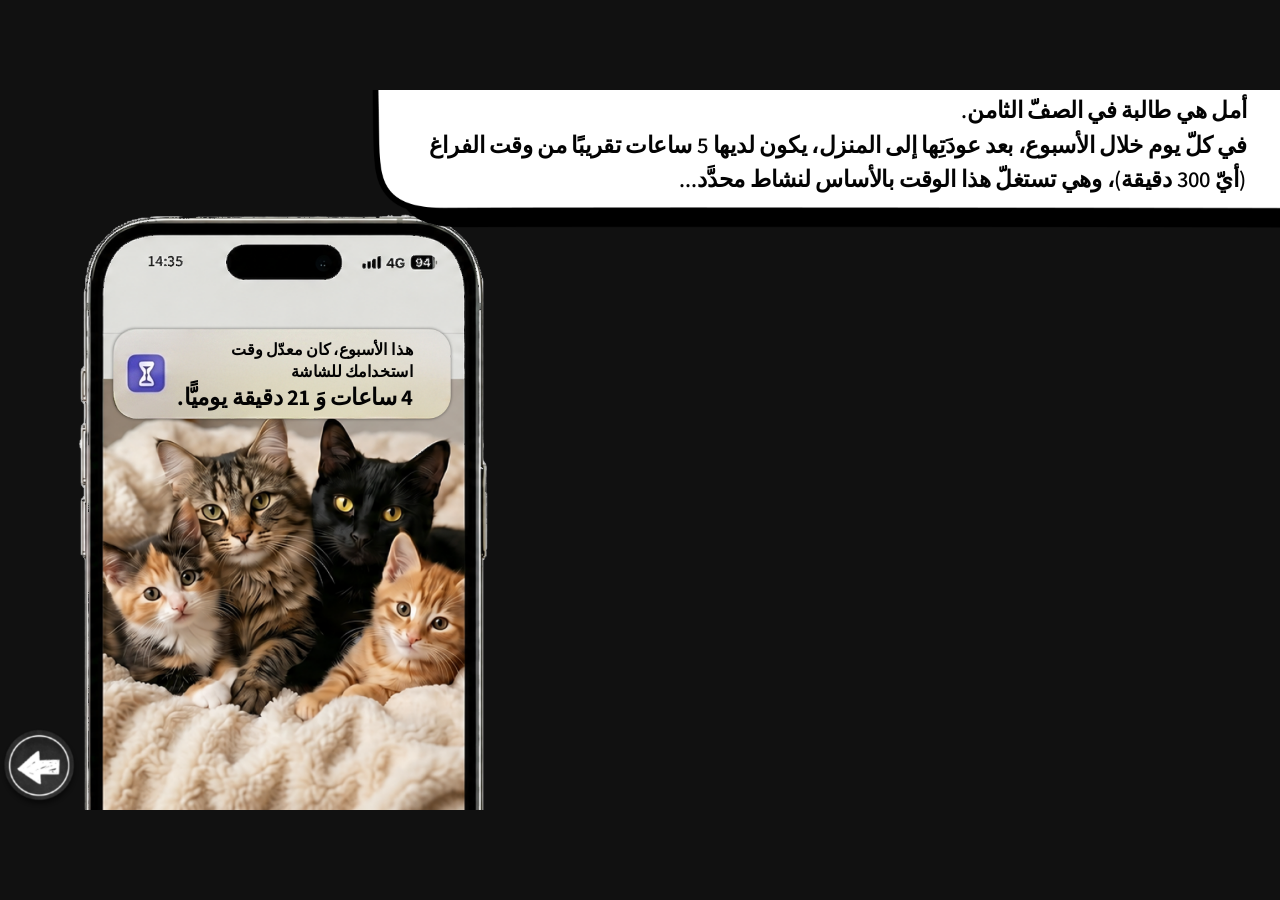
==== commit faa675b0: "feat: Arabic localization of Percentages Time-Model lomda Full Hebrew-to-Arabic translation pass (in" ====
--- a/index.html
+++ b/index.html
@@ -1,9 +1,9 @@
 <!DOCTYPE html>
-<html lang="he" dir="rtl">
+<html lang="ar" dir="rtl">
 <head>
   <meta charset="UTF-8">
   <meta name="viewport" content="width=device-width, initial-scale=1.0">
-  <title>לומדה – ניהול זמן | STEM מתמטיקה</title>
+  <title>برنامج تعليميّ – إدارة الوقت | STEM رياضيّات</title>
   <!-- Fonts: local @font-face declarations live in css/style.css (offline-friendly). -->
   <link rel="stylesheet" href="css/style.css">
   <link rel="stylesheet" href="css/time-management-widget.css">
@@ -30,16 +30,15 @@
     <div class="textbox1-wrap" id="textbox-s0">
       <img class="textbox1-bg" src="assets/images/textbox1.png" alt="">
       <div class="textbox1-content">
-        <p>נועה לומדת בכיתה ח׳ בבית הספר.</p>
-        <p>בכל יום חול, אחרי שהיא חוזרת הביתה, יש לה בערך 5 שעות פנויות (שהן 300 דקות),</p>
-        <p>והיא מנצלת אותן בעיקר לפעילות אחת ספציפית…</p>
+        <p>أمل هي طالبة في الصفّ الثامن.</p>
+        <p>في كلّ يوم خلال الأسبوع، بعد عودَتِها إلى المنزل، يكون لديها 5 ساعات تقريبًا من وقت الفراغ <br>(أيّ 300 دقيقة)، وهي تستغلّ هذا الوقت بالأساس لنشاط محدَّد...</p>
       </div>
     </div>
 
     <!-- Play overlay מלא-מסך 1920×1080 (PlayBrn_Big מפיגמה) — נעלם בלחיצה -->
     <!-- מוסתר מראש; מופיע אחרי עיכוב קריאה (initNoaVideo / resetScreenState) -->
-    <button id="play-btn-s0" class="play-btn-big" style="display:none" aria-label="התחל לומדה">
-      <img src="assets/images/play-btn-big.png" alt="הפעל">
+    <button id="play-btn-s0" class="play-btn-big" style="display:none" aria-label="بدء البرنامج التعليميّ">
+      <img src="assets/images/play-btn-big.png" alt="تشغيل">
     </button>
 
     <!-- טלפון + הודעה — מופיע אחרי סיום הוידאו -->
@@ -54,19 +53,19 @@
         <div id="notif-2"
              class="phone-notif-img notif-slide"
              role="img"
-             aria-label="4 שעות ו-21 דקות ביום">
+             aria-label="4 ساعات وَ 21 دقيقة يوميًّا">
           <img class="notif-icon-bg" src="assets/images/notification-icon.png" alt="">
           <div class="notif-text-wrap">
             <div class="notif-text-inner">
-              <p class="notif-line1">השבוע זמן המסך הממוצע שלך עמד על</p>
-              <p class="notif-line2">4 שעות ו-21 דקות ביום.</p>
+              <p class="notif-line1">هذا الأسبوع، كان معدّل وقت <br>استخدامك للشاشة</p>
+              <p class="notif-line2">4 ساعات وَ 21 دقيقة يوميًّا.</p>
             </div>
           </div>
         </div>
 
       </div>
       <!-- חץ "הבא" — מופיע יחד עם הטלפון -->
-      <button id="next-s0" class="nav-btn next-btn hidden" onclick="goTo(1)" aria-label="המשך"></button>
+      <button id="next-s0" class="nav-btn next-btn hidden" onclick="goTo(1)" aria-label="التالي"></button>
     </div>
 
   </section>
@@ -96,39 +95,62 @@
     <div class="textbox1-wrap textbox1-s2">
       <img class="textbox1-bg" src="assets/images/textbox1.png" alt="">
       <div class="textbox1-content">
-        <p>רגע לפני שסגרה את הטלפון, היא נתקלה בסרטון חדש של אלכס, יוצרת התוכן האהובה עליה.</p>
-        <p>אלכס היא תלמידת תיכון שמשתפת סרטונים מהחיים שלה.</p>
-        <p>לחצו על הסרטון כדי לצפות בו.</p>
+        <p>قبل أنْ تغلق هاتفها، صادفَتْ مقطع فيديو جديدًا ليارا، صانعة المحتوى المفضّلة لديها.</p>
+        <p>يارا هي طالبة ثانويّة، تُشارِك فيديوهات من حياتها اليوميّة.</p>
+        <p>اُنقُروا على الفيديو لمُشاهَدتِهِ.</p>
       </div>
     </div>
 
     <!-- כפתור Play — left:316, top:585, w:198, h:202 (פיגמה מדויק) -->
     <!-- מוסתר מראש; מופיע אחרי עיכוב קריאה דרך resetScreenState() -->
-    <button id="play-btn" class="play-btn" style="display:none" aria-label="הפעל סרטון">
-      <img src="assets/images/btn-play.png" alt="הפעל">
+    <button id="play-btn" class="play-btn" style="display:none" aria-label="تشغيل الفيديو">
+      <img src="assets/images/btn-play.png" alt="تشغيل">
     </button>
 
-    <button class="nav-btn prev-btn" onclick="goTo(0)" aria-label="חזרה"></button>
-    <!-- חץ "הבא" — מוסתר עד לסיום הוידאו של אלכס -->
-    <button id="next-s1" class="nav-btn next-btn hidden" onclick="goTo(2)" aria-label="המשך"></button>
+    <button class="nav-btn prev-btn" onclick="goTo(0)" aria-label="العودة"></button>
+    <!-- חץ "הבא" — מוסתר עד לסיום הוידאו של אלכס; מוביל למסך המעבר -->
+    <button id="next-s1" class="nav-btn next-btn hidden" onclick="goTo(2)" aria-label="التالي"></button>
 
   </section>
 
   <!-- ═══════════════════════════════════════════════
-       SCREEN 2 — Frame 3: Question 1A
+       SCREEN 2 — Transition Screen (Figma 465:1483)
+       מסך מעבר: רקע + overlay + textbox1 "חשוב לדעת"
+  ════════════════════════════════════════════════ -->
+  <section class="screen" data-screen="2">
+    <img class="screen-bg" src="assets/images/bg-transition.jpg" alt="">
+    <div class="dark-overlay"></div>
+
+    <!-- תיבת טקסט עליונה — אותו מיקום כמו במסכי הווידאו (left:542, top:0) -->
+    <div class="textbox1-wrap textbox1-transition">
+      <img class="textbox1-bg" src="assets/images/textbox1.png" alt="">
+      <div class="textbox1-content">
+        <p><b>معلومة مهمّة</b></p>
+        <p>أمل أيضًا، مثل يارا، تذهب إلى النادي الرياضيّ وتعود منهُ مشيًا على الأقدام.</p>
+        <p>لذلك، <b>وقت النادي الرياضيّ الإجماليّ</b> يشمل أيضًا 20 دقيقة مِن المَشي (ذهابًا وإيابًا).</p>
+        <p><b>بينما وقت التدريب</b> يُشير فقط إلى الوقت الذي تتدرّب فيه فعليًّا، أيّ دون وقت المَشي.</p>
+      </div>
+    </div>
+
+    <button class="nav-btn prev-btn" onclick="goTo(1)" aria-label="العودة"></button>
+    <button class="nav-btn next-btn" onclick="goTo(3)" aria-label="التالي"></button>
+  </section>
+
+  <!-- ═══════════════════════════════════════════════
+       SCREEN 3 — Frame 3: Question 1A
        רקע + שאלה + יישומון מקומי (TimeManagementWidget Container) + עזרה
   ════════════════════════════════════════════════ -->
-  <section class="screen" data-screen="2">
+  <section class="screen" data-screen="3">
     <img class="screen-bg" src="assets/images/bg-question-common.jpg" alt="">
     <div class="dark-overlay"></div>
 
     <!-- כפתור עזרה — מצבים מנוהלים ע"י CSS + class is-open -->
-    <button id="help-btn-s3" class="help-btn" data-popup="help-popup-s3" aria-label="עזרה / סגור"><span class="help-btn-label" aria-hidden="true">עזרה</span></button>
+    <button id="help-btn-s3" class="help-btn" data-popup="help-popup-s3" aria-label="مساعَدة / إغلاق"><span class="help-btn-label" aria-hidden="true">مساعَدة</span></button>
 
     <!-- אזור תוכן ראשי -->
     <div class="content-area">
       <!-- Breadcrumb שאלות 1–8 -->
-      <nav class="breadcrumb" dir="ltr" aria-label="ניווט שאלות">
+      <nav class="breadcrumb" dir="ltr" aria-label="التنقُّل بين الأسئلة">
         <span class="crumb" data-q="8">8</span>
         <span class="crumb" data-q="7">7</span>
         <span class="crumb" data-q="6">6</span>
@@ -143,60 +165,61 @@
       <div class="content-card">
         <img class="textbox2-bg" src="assets/images/textbox2.png" alt="">
 
-        <!-- פאנל שמאל: טקסט השאלה -->
+        <!-- פאנל הטקסט (מוצג בצד ימין — הצדדים הוחלפו לבקשת הלקוח) -->
         <div class="left-panel">
-          <p class="q-text">1. א. נועה מחליטה לבנות לעצמה יישומון פשוט לניהול הזמן.פתחו את היישומון ועזרו לנועה לחשב את הזמנים שלה במצבים שונים.</p>
+          <p class="q-text">1. أ. تقرّر أمل أنْ تبني لنفسِها تطبيقًا بسيطًا لإدارة الوقت. افتَحوا التطبيق وساعِدوا أمل على حِساب أوقاتِها في حالات مختلفة.</p>
           <br>
-          <p class="q-bold">התחילו בבדיקה של ימים שבהם יש לה פחות זמן פנוי,<br>
-          ונסו לפחות שני מצבים:<br>
-          כאשר יש לה 200 דקות וכאשר יש לה 260 דקות של זמן פנוי. בדקו איך זה משפיע על התכנון שלה.</p>
+          <p class="q-bold">ابدؤوا بفحص الأيّام التي يكون لدَيْها فيها وقت فراغ أقلّ،<br>
+          وجرِّبوا حالتَيْن على الأقلّ:<br>
+          عندما يكون لدَيْها 200 دقيقة، وعندما يكون لدَيْها 260 دقيقة فراغ. افحصوا كيف يؤثِّر ذلك على تخطيطها.</p>
         </div>
 
-        <!-- פאנל ימין: TimeManagementWidget Container — יישומון מקומי (ללא iframe).
+        <!-- פאנל היישומון (מוצג בצד שמאל — הצדדים הוחלפו לבקשת הלקוח):
+             TimeManagementWidget Container — יישומון מקומי (ללא iframe).
              היישומון חי כאן בלבד (שאלה 1א). שאלה 7 משתמשת ב-Weekend Widget נפרד. -->
         <div class="right-panel" id="tmw-host-s2">
           <button id="tmw-zoom-btn" class="tmw-zoom-btn" type="button"
-                  aria-label="הגדל יישומון" title="הגדל יישומון"></button>
+                  aria-label="تكبير التطبيق" title="تكبير التطبيق"></button>
           <!-- Outer container is dir="ltr" so any vertical scrollbar lands on the visual right.
                Inner .tmw-inner restores dir="rtl" for the actual content. -->
           <div id="tmw-container" class="tmw-container">
 
             <div class="tmw-inner" dir="rtl">
-              <h1>כלי לניהול הזמן</h1>
+              <h1>أداة لإدارة الوقت</h1>
 
               <div class="tmw-scoreboard">
-                <div class="tmw-score-item">ניסיונות: <span id="tmw-attempts-val">0</span> מתוך 5</div>
-                <div class="tmw-score-item">הצלחות: <span id="tmw-successes-val">0</span></div>
+                <div class="tmw-score-item">المحاولات: <span id="tmw-attempts-val">0</span> من 5</div>
+                <div class="tmw-score-item">النجاحات:<span id="tmw-successes-val">0</span></div>
               </div>
 
               <div class="tmw-slider-container">
-                <label for="tmw-time-slider">המשימה: בדקו 5 זמנים שונים.</label>
+                <label for="tmw-time-slider">المهمّة: افحصوا 5 أوقات مختلفة.</label>
                 <input type="range" id="tmw-time-slider" class="tmw-range"
                        min="120" max="400" step="10" value="300">
-                <div class="tmw-time-display">זמן פנוי נבחר: <span id="tmw-time-display-val">300</span> דקות</div>
+                <div class="tmw-time-display">وقت الفراغ المحدَّد: <span id="tmw-time-display-val">300</span> دقيقة</div>
               </div>
 
               <div class="tmw-input-group">
-                <label for="tmw-gym-total-input">1. חדר כושר סך הכל (20%):</label>
-                <input type="number" id="tmw-gym-total-input" placeholder="הקלידו דקות">
-
-                <label for="tmw-gym-net-input" style="margin-top: 12px; color: #e67e22;">זמן אימון נטו (לאחר הפחתת 20 ד' הליכה):</label>
-                <input type="number" id="tmw-gym-net-input" placeholder="הקלידו דקות נטו">
-
-                <label for="tmw-screen-input" style="margin-top: 12px;">2. זמן מסך מקסימלי (35%):</label>
-                <input type="number" id="tmw-screen-input" placeholder="הקלידו דקות">
+                <label for="tmw-gym-total-input">1. الوقت الإجماليّ للنادي الرياضيّ (%20):</label>
+                <input type="number" id="tmw-gym-total-input" placeholder="اكتُبوا عدد الدقائق">
+
+                <label for="tmw-gym-net-input" style="margin-top: 12px; color: #e67e22;">وقت التدريب الصافي (بعد خصم 20 دقيقة مَشي):</label>
+                <input type="number" id="tmw-gym-net-input" placeholder="اكتُبوا عدد الدقائق الصافي">
+
+                <label for="tmw-screen-input" style="margin-top: 12px;">2. وقت الشاشة الأقصى (%35):</label>
+                <input type="number" id="tmw-screen-input" placeholder="اكتُبوا عدد الدقائق">
               </div>
 
-              <button id="tmw-check-btn"   class="tmw-btn-check"   type="button">בדקו את התשובות</button>
-              <button id="tmw-restart-btn" class="tmw-btn-restart" type="button">התחל משחק מחדש</button>
+              <button id="tmw-check-btn"   class="tmw-btn-check"   type="button">افحَصوا الإجابات</button>
+              <button id="tmw-restart-btn" class="tmw-btn-restart" type="button">بدء اللعبة من جديد</button>
 
               <div id="tmw-feedback" class="tmw-feedback"></div>
 
               <div id="tmw-chart-section" class="tmw-chart-container">
                 <div class="tmw-stacked-bar">
-                  <div id="tmw-chart-gym"    class="tmw-bar-segment tmw-gym-segment">כושר</div>
-                  <div id="tmw-chart-screen" class="tmw-bar-segment tmw-screen-segment">מסך</div>
-                  <div id="tmw-chart-other"  class="tmw-bar-segment tmw-other-segment">אחר</div>
+                  <div id="tmw-chart-gym"    class="tmw-bar-segment tmw-gym-segment">رياضة</div>
+                  <div id="tmw-chart-screen" class="tmw-bar-segment tmw-screen-segment">شاشة</div>
+                  <div id="tmw-chart-other"  class="tmw-bar-segment tmw-other-segment">آخر</div>
                 </div>
               </div>
             </div>
@@ -205,25 +228,25 @@
       </div>
     </div>
 
-    <button class="nav-btn prev-btn" onclick="goTo(1)" aria-label="חזרה"></button>
-    <button id="next-s2" class="nav-btn next-btn hidden" onclick="goTo(3)" aria-label="הבא"></button>
+    <button class="nav-btn prev-btn" onclick="goTo(2)" aria-label="العودة"></button>
+    <button id="next-s2" class="nav-btn next-btn hidden" onclick="goTo(4)" aria-label="التالي"></button>
   </section>
 
   <!-- ═══════════════════════════════════════════════
-       SCREEN 3 — Frame 4: Question 1B
+       SCREEN 4 — Frame 4: Question 1B
        רקע + שדות קלט + iframe + פידבק
   ════════════════════════════════════════════════ -->
-  <section class="screen" data-screen="3">
+  <section class="screen" data-screen="4">
     <img class="screen-bg" src="assets/images/bg-question-common.jpg" alt="">
     <div class="dark-overlay"></div>
 
     <!-- כפתור עזרה -->
-    <button id="help-btn-s4" class="help-btn" data-popup="help-popup-s3" aria-label="עזרה"><span class="help-btn-label" aria-hidden="true">עזרה</span></button>
+    <button id="help-btn-s4" class="help-btn" data-popup="help-popup-s3" aria-label="مساعَدة"><span class="help-btn-label" aria-hidden="true">مساعَدة</span></button>
 
     <!-- אזור תוכן — breadcrumb + רקע textbox2 בלבד -->
     <div class="content-area">
       <!-- Breadcrumb -->
-      <nav class="breadcrumb" dir="ltr" aria-label="ניווט שאלות">
+      <nav class="breadcrumb" dir="ltr" aria-label="التنقُّل بين الأسئلة">
         <span class="crumb" data-q="8">8</span>
         <span class="crumb" data-q="7">7</span>
         <span class="crumb" data-q="6">6</span>
@@ -242,63 +265,51 @@
 
     <!-- תוכן השאלה — ממוקם בצד ימין של הלוח (Figma: left:980, top:144) -->
     <div class="q4-content">
-      <p class="q-text">1. ב. ברוב הימים, לנועה יש 300 דקות פנויות ביום, והיא רוצה
-      לנצל אותן היטב. כדי לדייק בזמנים, היא מכוונת לה טיימרים.</p>
-      <p class="q-bold">הקלידו את מספר הדקות המתאים בכל טיימר:</p>
+      <p class="q-text">1. ب. في معظم الأيام، يكون لدى أمل 300 دقيقة فراغ يوميًّا، وهي تريد استغلال هذا الوقت بأفضل شكل مُمكن. ولكي تنظّم أوقاتها بدِقّة، تقوم بضبط مؤقِّتات.</p>
+      <p class="q-bold">أدخِلوا عدد الدقائق المناسب في كلّ مؤقِّت:</p>
 
       <div class="timers-list">
 
         <div class="timer-row">
           <img class="clock-icon" src="assets/images/clock-icon.png" alt="">
           <div class="timer-fields">
-            <span class="timer-label"><strong>זמן חדר הכושר ברוטו</strong> <span class="lbl-normal">(20% מתוך 300)</span> =</span>
+            <span class="timer-label"><span class="tooltip-word"><strong class="term-underline">الوقت الإجماليّ للنادي الرياضيّ</strong><span class="term-info" tabindex="0" role="button" aria-label="الوقت الإجماليّ للنادي الرياضيّ يشمل أيضًا وقت الذهاب إليه والعودة منْهُ (20 دقيقة بالمُجمل)."><span class="term-info-i" aria-hidden="true">i</span><span class="term-tooltip" role="tooltip"><strong>الوقت الإجماليّ للنادي الرياضيّ</strong> يشمل أيضًا وقت الذهاب إليه والعودة منْهُ (20 دقيقة بالمُجمل).</span></span></span> <span class="lbl-normal">(%20 من 300)</span> =</span>
             <input type="number" id="timer1" class="timer-input" min="0" max="999" placeholder="?">
-            <span class="unit-label">דקות</span>
+            <span class="unit-label">دقائق</span>
           </div>
         </div>
 
         <div class="timer-row">
           <img class="clock-icon" src="assets/images/clock-icon.png" alt="">
           <div class="timer-fields">
-            <span class="timer-label"><strong>זמן האימון נטו</strong> <span class="lbl-normal">(לאחר הפחתת 20 דקות הליכה)</span> =</span>
+            <span class="timer-label"><span class="tooltip-word"><strong class="term-underline">وقت التدريب الصافي</strong><span class="term-info" tabindex="0" role="button" aria-label="وقت التدريب يُشير فقط إلى الوقت الذي تتدرّب فيه أمل فعليًّا، أيّ دون وقت المَشي."><span class="term-info-i" aria-hidden="true">i</span><span class="term-tooltip" role="tooltip"><strong>وقت التدريب الصافي</strong> يُشير فقط إلى الوقت الذي تتدرّب فيه أمل فعليًّا، أيّ دون وقت المَشي.</span></span></span> <span class="lbl-normal">(بعد خَصْم 20 دقيقة مَشْ)</span> =</span>
             <input type="number" id="timer2" class="timer-input" min="0" max="999" placeholder="?">
-            <span class="unit-label">דקות</span>
+            <span class="unit-label">دقائق</span>
           </div>
         </div>
 
         <div class="timer-row">
           <img class="clock-icon" src="assets/images/clock-icon.png" alt="">
           <div class="timer-fields">
-            <span class="timer-label"><strong>מקסימום זמן מסך</strong> <span class="lbl-normal">(35% מתוך 300)</span> =</span>
+            <span class="timer-label"><strong>وقت الشاشة الأقصى</strong> <span class="lbl-normal">(%35 من 300)</span> =</span>
             <input type="number" id="timer3" class="timer-input" min="0" max="999" placeholder="?">
-            <span class="unit-label">דקות</span>
+            <span class="unit-label">دقائق</span>
           </div>
         </div>
 
       </div>
 
-      <!-- כרטיסיית "חשוב לדעת" — מוצגת מתחת לטיימרים -->
-      <div class="hint-card">
-        <div class="hint-card-header">
-          <img class="hint-bulb" src="assets/images/light-bulb-icon.png" alt="">
-          <span class="hint-title">חשוב לדעת</span>
-        </div>
-        <hr class="hint-divider">
-        <p class="hint-text"><strong>זמן חדר הכושר ברוטו</strong> כולל גם את זמן ההליכה לחדר הכושר וממנו (20 דקות בסך הכול).</p>
-        <hr class="hint-divider">
-        <p class="hint-text"><strong>זמן האימון</strong> מתייחס רק לזמן שבו נועה מתאמנת, ללא זמן ההליכה.</p>
-      </div>
     </div>
 
     <!-- ══ שורת "צדקתי" + הודעת ניסיון ראשון שגוי — מחוץ לכרטיסייה ══
          סדר DOM: הודעה ראשונה (שמאל), כפתור שני (ימין)
          direction:ltr על הcontainer כדי שflexbox לא יתהפך ברוב RTL -->
     <div class="submit-row">
-      <button id="submit-btn" class="submit-btn hidden" onclick="checkAnswers()" aria-label="בדוק תשובות"><span class="submit-label">צדקתי?</span></button>
+      <button id="submit-btn" class="submit-btn hidden" onclick="checkAnswers()" aria-label="فحص الإجابات"><span class="submit-label">هل إجابتي صحيحة؟</span></button>
       <div id="try-again-msg" class="try-again-msg hidden">
-        <p class="try-again-err">זו אינה התשובה, נסו שוב.</p>
-        <p>תוכלו ללחוץ על כפתור העזרה</p>
-        <p>כדי לקבל רמז.</p>
+        <p class="try-again-err">هذه لَيْسَت الإجابة، حاوِلوا مرّة أخرى.</p>
+        <p>يُمكِنُكُم الضغط على زرّ مُساعَدة</p>
+        <p>للحصول على تلميح.</p>
       </div>
     </div>
 
@@ -307,61 +318,61 @@
     <!-- פידבק: תשובה נכונה -->
     <div id="feedback-correct" class="feedback-panel hidden">
       <div class="feedback-text">
-        <p class="feedback-title correct-title">צדקת! </p>
-        <p>זמן חדר הכושר ברוטו הוא 20% מתוך 300 דקות.</p>
-        <p>נמיר אותו למספר עשרוני ונחשב: 60 = 0.2 · 300</p>
-        <p><strong>כלומר, זמן חדר הכושר ברוטו הוא 60 דקות.</strong></p>
+        <p class="feedback-title correct-title">إجابتك صحيحة! </p>
+        <p>الوقت الإجماليّ للنادي الرياضيّ هو %20 من 300 دقيقة.</p>
+        <p>نحوِّل النسبة المئويّة إلى عدد عشريّ ونحسب:<br>60 = 0.2 · 300</p>
+        <p><strong>أيّ أنّ الوقت الإجماليّ للنادي الرياضيّ هو 60 دقيقة.</strong></p>
         <p class="feedback-spacer">&#8203;</p>
-        <p>נוריד ממנו 20 דקות של הגעה וחזרה:</p>
+        <p>نخصم منهُ 20 دقيقة للذهاب والإياب:</p>
         <p>40 = 20 - 60</p>
-        <p><strong>כלומר, זמן האימון נטו הוא 40 דקות.</strong></p>
+        <p><strong>أيّ أنّ وقت التدريب الصافي هو 40 دقيقة.</strong></p>
         <p class="feedback-spacer">&#8203;</p>
-        <p>זמן המסך המקסימלי הוא 35% מתוך 300 דקות.</p>
-        <p>נמיר אותו למספר עשרוני ונחשב 105 = 0.35 · 300</p>
-        <p><strong>כלומר, זמן המסך המקסימלי הוא 105 דקות.</strong></p>
+        <p>الحدّ الأقصى لوقت الشاشة هو %35 من 300 دقيقة.</p>
+        <p>نحوِّل النسبة المئويّة إلى عدد عشريّ ونحسب:<br>105 = 0.35 · 300</p>
+        <p><strong>أيّ أنّ الحدّ الأقصى لوقت الشاشة هو 105 دقائق.</strong></p>
       </div>
     </div>
 
     <!-- פידבק: תשובה שגויה -->
     <div id="feedback-incorrect" class="feedback-panel hidden">
       <div class="feedback-text">
-        <p class="feedback-title incorrect-title">זו טעות</p>
-        <p class="feedback-note">התשובות הנכונות מופיעות כעת.</p>
-        <p>זמן חדר הכושר ברוטו הוא 20% מתוך 300 דקות.</p>
-        <p>נמיר אותו למספר עשרוני ונחשב: 60 = 0.2 · 300</p>
-        <p><strong>כלומר, זמן חדר הכושר ברוטו הוא 60 דקות.</strong></p>
+        <p class="feedback-title incorrect-title">هذا خطأ</p>
+        <p class="feedback-note">الإجابات الصحيحة تظهر حاليًّا.</p>
+        <p>الوقت الإجماليّ للنادي الرياضيّ هو %20 من 300 دقيقة.</p>
+        <p>نحوِّل النسبة المئويّة إلى عدد عشريّ ونحسب:<br>60 = 0.2 · 300</p>
+        <p><strong>أيّ أنّ الوقت الإجماليّ للنادي الرياضيّ هو 60 دقيقة.</strong></p>
         <p class="feedback-spacer">&#8203;</p>
-        <p>נוריד ממנו 20 דקות של הגעה וחזרה:</p>
+        <p>نخصم منهُ 20 دقيقة للذهاب والإياب:</p>
         <p>40 = 20 - 60</p>
-        <p><strong>כלומר, זמן האימון נטו הוא 40 דקות.</strong></p>
+        <p><strong>أيّ أنّ وقت التدريب الصافي هو 40 دقيقة.</strong></p>
         <p class="feedback-spacer">&#8203;</p>
-        <p>זמן המסך המקסימלי הוא 35% מתוך 300 דקות.</p>
-        <p>נמיר אותו למספר עשרוני ונחשב 105 = 0.35 · 300</p>
-        <p><strong>כלומר, זמן המסך המקסימלי הוא 105 דקות.</strong></p>
-      </div>
-    </div>
-
-    <button class="nav-btn prev-btn" onclick="goTo(2)" aria-label="חזרה"></button>
+        <p>الحدّ الأقصى لوقت الشاشة هو %35 من 300 دقيقة.</p>
+        <p>نحوِّل النسبة المئويّة إلى عدد عشريّ ونحسب:<br>105 = 0.35 · 300</p>
+        <p><strong>أيّ أنّ الحدّ الأقصى لوقت الشاشة هو 105 دقائق.</strong></p>
+      </div>
+    </div>
+
+    <button class="nav-btn prev-btn" onclick="goTo(3)" aria-label="العودة"></button>
     <!-- חץ "הבא" — מוסתר עד לסיום השאלה (תשובה נכונה או 2 ניסיונות) -->
-    <button id="next-s3" class="nav-btn next-btn hidden" onclick="goTo(4)" aria-label="המשך לשאלה הבאה"></button>
+    <button id="next-s3" class="nav-btn next-btn hidden" onclick="goTo(5)" aria-label="تابِعوا للسؤال التالي"></button>
   </section>
 
   <!-- ═══════════════════════════════════════════════
-       SCREEN 4 — Frame 5: Question 2
+       SCREEN 5 — Frame 5: Question 2
        שאלה + פאנל הקשר סטטי בימין + פידבק בתוך הפאנל השמאלי
        (אין iframe — פאנל ימין תמיד גלוי ברמת מסך)
   ════════════════════════════════════════════════ -->
-  <section class="screen" data-screen="4">
+  <section class="screen" data-screen="5">
     <img class="screen-bg" src="assets/images/bg-question-common.jpg" alt="">
     <div class="dark-overlay"></div>
 
     <!-- כפתור עזרה — מחובר ל-popup נפרד לשאלה 2 -->
-    <button id="help-btn-s5" class="help-btn" data-popup="help-popup-s4" aria-label="עזרה"><span class="help-btn-label" aria-hidden="true">עזרה</span></button>
+    <button id="help-btn-s5" class="help-btn" data-popup="help-popup-s4" aria-label="مساعَدة"><span class="help-btn-label" aria-hidden="true">مساعَدة</span></button>
 
     <!-- אזור תוכן ראשי (פאנל שמאל בלבד — ימין ברמת מסך) -->
     <div class="content-area">
       <!-- Breadcrumb: שאלה 2 פעילה -->
-      <nav class="breadcrumb" dir="ltr" aria-label="ניווט שאלות">
+      <nav class="breadcrumb" dir="ltr" aria-label="التنقُّل بين الأسئلة">
         <span class="crumb" data-q="8">8</span>
         <span class="crumb" data-q="7">7</span>
         <span class="crumb" data-q="6">6</span>
@@ -379,8 +390,8 @@
         <!-- פאנל שמאל: שאלה + טיימר יחיד + פידבק (מוסתר עד תשובה) -->
         <div class="left-panel left-panel-q4">
           <div>
-            <p class="q-text">2. כמה דקות נמשך כל פרק בסדרה?</p>
-            <p class="q-bold">הקלידו את מספר הדקות המתאים בטיימר:</p>
+            <p class="q-text">2. كم دقيقة تستغرق كلّ حلقة من المسلسل؟</p>
+            <p class="q-bold">أدخِلوا عدد الدقائق المناسب في المؤقِّت:</p>
           </div>
 
           <!-- שדה טיימר יחיד -->
@@ -388,28 +399,28 @@
             <div class="timer-row">
               <img class="clock-icon" src="assets/images/clock-icon.png" alt="">
               <div class="timer-fields">
-                <span class="timer-label">פרק בסדרה =</span>
+                <span class="timer-label">حلقة من المسلسل =</span>
                 <input type="number" id="timer-s4" class="timer-input" min="0" max="999" placeholder="?">
-                <span class="unit-label">דקות</span>
+                <span class="unit-label">دقائق</span>
               </div>
             </div>
           </div>
 
           <!-- פידבק: תשובה נכונה — מופיע בתוך הפאנל השמאלי -->
           <div id="feedback-s4-correct" class="s4-feedback-box hidden">
-            <p class="s4-feedback-title correct-title">צדקת!</p>
-            <p class="s4-feedback-body">כשהשלם משתנה, גם ערכו של האחוז משתנה בהתאם. נחשב 40% מתוך זמן המסך בלבד, שהוא 105 דקות. נמיר 40% למספר עשרוני ונחשב:</p>
+            <p class="s4-feedback-title correct-title">إجابتك صحيحة!</p>
+            <p class="s4-feedback-body">عندما يتغيّر الصحيح، تتغيّر أيضًا قيمة النسبة المئويّة وفقًا لذلك. نحسُب %40 من وقت الشاشة فقط، وهو 105 دقائق. نحوِّل %40 إلى عدد عشريّ ونحسُب:</p>
             <p class="s4-feedback-body">42 = 0.4 · 105</p>
-            <p class="s4-feedback-body">כלומר, פרק בסדרה האהובה על נועה נמשך כ-42 דקות.</p>
+            <p class="s4-feedback-body">أيّ أنّ الحلقة الواحدة من مسلسل أمل المفضَّل تستغرق نحو 42 دقيقة.</p>
           </div>
 
           <!-- פידבק: תשובה שגויה — מופיע אחרי ניסיון שני -->
           <div id="feedback-s4-incorrect" class="s4-feedback-box hidden">
-            <p class="s4-feedback-title incorrect-title">זו טעות</p>
-            <p class="s4-feedback-body feedback-note">התשובה הנכונה מופיעה כעת.</p>
-            <p class="s4-feedback-body">כשהשלם משתנה, גם ערכו של האחוז משתנה בהתאם. נחשב 40% מתוך זמן המסך בלבד, שהוא 105 דקות. נמיר 40% למספר עשרוני ונחשב:</p>
+            <p class="s4-feedback-title incorrect-title">هذا خطأ</p>
+            <p class="s4-feedback-body feedback-note">الإجابة الصحيحة تظهَر الآن.</p>
+            <p class="s4-feedback-body">عندما يتغيّر الصحيح، تتغيّر أيضًا قيمة النسبة المئويّة وفقًا لذلك. نحسُب %40 من وقت الشاشة فقط، وهو 105 دقائق. نحوِّل %40 إلى عدد عشريّ ونحسُب:</p>
             <p class="s4-feedback-body">42 = 0.4 · 105</p>
-            <p class="s4-feedback-body">כלומר, פרק בסדרה האהובה על נועה נמשך כ-42 דקות.</p>
+            <p class="s4-feedback-body">أيّ أنّ الحلقة الواحدة من مسلسل أمل المفضَّل تستغرق نحو 42 دقيقة.</p>
           </div>
         </div>
 
@@ -420,101 +431,100 @@
          תמיד גלוי — מציג את מידע ה-40% וויזואליזציית הזמן -->
     <div class="s4-context-panel">
       <div class="s4-context-text">
-        <p>נועה החליטה לחלק את זמן המסך שלה בין צפייה</p>
-        <p>בסדרה האהובה עליה לבין גלישה חופשית באינטרנט.</p>
-        <p>כל פרק בסדרה אורך כ-40% מזמן המסך שלה.</p>
+        <p>قرّرَتْ أمل أنْ تقسّم وقت الشاشة بين مشاهدة</p>
+        <p>مسلسلها المفضَّل وتصفُّح الإنترنت بشكل حُرّ.</p>
+        <p>تستغرق كلّ حلقة من المسلسل نحو %40 من وقت الشاشة.</p>
       </div>
       <div class="s4-tv-box">
-        <p class="s4-tv-title">105 דקות של זמן מסך:</p>
+        <p class="s4-tv-title">105 دقائق من وقت الشاشة:</p>
         <div class="s4-tv-visual">
           <img class="s4-tv-img" src="assets/images/tv-time.png" alt="">
           <span class="s4-tv-label s4-tv-40">40%</span>
-          <span class="s4-tv-label s4-tv-rest">השאר</span>
+          <span class="s4-tv-label s4-tv-rest">الباقي</span>
         </div>
       </div>
     </div>
 
     <!-- ══ שורת "צדקתי" + "נסו שוב" ══ -->
     <div class="submit-row">
-      <button id="submit-btn-s4" class="submit-btn hidden" onclick="checkAnswersS4()" aria-label="בדוק תשובות"><span class="submit-label">צדקתי?</span></button>
+      <button id="submit-btn-s4" class="submit-btn hidden" onclick="checkAnswersS4()" aria-label="فحص الإجابات"><span class="submit-label">هل إجابتي صحيحة؟</span></button>
       <div id="try-again-msg-s4" class="try-again-msg hidden">
-        <p class="try-again-err">זו אינה התשובה, נסו שוב.</p>
-        <p>תוכלו ללחוץ על כפתור העזרה</p>
-        <p>כדי לקבל רמז.</p>
-      </div>
-    </div>
-
-    <button class="nav-btn prev-btn" onclick="goTo(3)" aria-label="חזרה"></button>
+        <p class="try-again-err">هذه لَيْسَت الإجابة، حاوِلوا مرّة أخرى.</p>
+        <p>يُمكِنُكُم الضغط على زرّ مُساعَدة</p>
+        <p>للحصول على تلميح.</p>
+      </div>
+    </div>
+
+    <button class="nav-btn prev-btn" onclick="goTo(4)" aria-label="العودة"></button>
     <!-- חץ הבא — מוסתר עד לסיום השאלה -->
-    <button id="next-s4" class="nav-btn next-btn hidden" onclick="goTo(5)" aria-label="המשך"></button>
+    <button id="next-s4" class="nav-btn next-btn hidden" onclick="goTo(6)" aria-label="التالي"></button>
   </section>
 
   <!-- ═══ Popup עזרה — מחוץ לכל .screen כדי שלא יושפע מ-display:none ═══ -->
 
-  <!-- Popup שאלה 1 (מסכים 2 ו-3) -->
+  <!-- Popup שאלה 1 (מסכים 3 ו-4) -->
   <div id="help-popup-s3" class="help-popup hidden" role="tooltip">
-    <p>כדי לחשב אחוז,</p>
-    <p>אפשר להפוך אותו</p>
-    <p>לשבר עשרוני ולכפול בשלם.</p>
+    <p>لحِساب النسبة المئويّة،</p>
+    <p>يُمكن تحويلها</p>
+    <p>إلى كسر عشريّ وضربُها بالعدد الصحيح.</p>
   </div>
 
-  <!-- Popup שאלה 2 (מסך 4) -->
+  <!-- Popup שאלה 2 (מסך 5) -->
   <div id="help-popup-s4" class="help-popup hidden" role="tooltip">
-    <p>השלם החדש כאן הוא</p>
-    <p>105 (זמן המסך).</p>
+    <p>العدد الصحيح الجديد هنا هو 105 (وقت الشاشة).</p>
   </div>
 
-  <!-- Popup שאלה 3א (מסך 6) -->
+  <!-- Popup שאלה 3א (מסך 7) -->
   <div id="help-popup-s6" class="help-popup hidden" role="tooltip">
-    <p>האחוז מתאר תמיד</p>
-    <p>"חלק מתוך... ".</p>
-    <p>אם ה"מתוך" שונה,</p>
-    <p>הערך המספרי יהיה שונה.</p>
+    <p>النسبة المئويّة تَصِف دائمًا</p>
+    <p>"جُزءًا مِن ... ".</p>
+    <p>إذا كان الـ "مِن"، أيّ العدد الصحيح، مختلفًا،</p>
+    <p>ستكون القيمة العدديّة مختلفة أيضًا.</p>
   </div>
 
-  <!-- Popup שאלה 3ב (מסך 7) -->
+  <!-- Popup שאלה 3ב (מסך 8) -->
   <div id="help-popup-s7" class="help-popup hidden" role="tooltip">
-    <p>האם זמן המסך הוא כל הזמן הפנוי או רק חלק ממנו?</p>
+    <p>هل وقت الشاشة هو كلّ وقت الفراغ أم جُزء منهُ فقط؟</p>
   </div>
 
-  <!-- Popup שאלה 4 (מסך 9) -->
+  <!-- Popup שאלה 4 (מסך 10) -->
   <div id="help-popup-s9" class="help-popup hidden" role="tooltip">
-    <p>החלק הוא 60,</p>
-    <p>והשלם החדש הוא 210.</p>
+    <p>الجزء هو 60،</p>
+    <p>والعدد الصحيح الجديد هو 210.</p>
   </div>
 
-  <!-- Popup שאלה 5א (מסך 11) — טקסט מ-Figma node 132-1761 -->
+  <!-- Popup שאלה 5א (מסך 12) — טקסט מ-Figma node 132-1761 -->
   <div id="help-popup-s11" class="help-popup hidden" role="tooltip">
-    <p>הסתכלו על ציר ה-x</p><p>וזכרו שיש להפחית את זמן ההליכה אל חדר הכושר והחזרה ממנו.</p>
+    <p>انظُروا إلى محور x</p><p>وتذكَّروا أنّه يَجِب خصم وقت الذهاب إلى النادي الرياضيّ والعودة منهُ.</p>
   </div>
 
-  <!-- Popup שאלה 5ב (מסך 12) -->
+  <!-- Popup שאלה 5ב (מסך 13) -->
   <div id="help-popup-s12" class="help-popup hidden" role="tooltip">
-    <p>הסתכלו על ציר ה-y</p><p>וזכרו שיש להפחית את זמן ההליכה אל חדר הכושר והחזרה ממנו.</p>
+    <p>انظُروا إلى محور y</p><p>وتذكَّروا أنّه يَجِب خصم وقت الذهاب إلى النادي الرياضيّ والعودة منهُ.</p>
   </div>
 
-  <!-- Popup שאלה 5ג (מסך 13) -->
+  <!-- Popup שאלה 5ג (מסך 14) -->
   <div id="help-popup-s13" class="help-popup hidden" role="tooltip">
-    <p>חפשו מצב שבו זמן</p><p>האימון נטו הוא 0 דקות.</p>
+    <p>ابحَثوا عن حالة يكون فيها وقت</p><p>التدريب الصافي 0 دقيقة.</p>
   </div>
 
-  <!-- Popup שאלה 6 (מסך 15) -->
+  <!-- Popup שאלה 6 (מסך 16) -->
   <div id="help-popup-s15" class="help-popup hidden" role="tooltip">
-    <p>כמה הם 20% מתוך</p><p>105 דקות?</p>
+    <p>كَم يُساوي %20 من</p><p>105 دقائق؟</p>
   </div>
 
-  <!-- Popup שאלה 7 (מסך 16) — הוסר (אין כפתור עזרה בשאלה זו) -->
-
-  <!-- Popup שאלה 8 (מסך 17) -->
+  <!-- Popup שאלה 7 (מסך 17) — הוסר (אין כפתור עזרה בשאלה זו) -->
+
+  <!-- Popup שאלה 8 (מסך 18) -->
   <div id="help-popup-s17" class="help-popup hidden" role="tooltip">
-    <p>חשבו כמה אחוזים</p><p>הם 105 (דקות) מתוך 300, והשוו לשיעור באחוזים של 126 (דקות) מתוך 360.</p>
+    <p>احسُبوا أيّ نسبة مئويّة</p><p>تشكّل 105 (دقائق) من 300، وقارِنوا مع النسبة التي تشكّلها 126 (دقيقة) من 360.</p>
   </div>
 
   <!-- ═══════════════════════════════════════════════
-       SCREEN 5 — Frame 6: WhatsApp chat (Ofri)
+       SCREEN 6 — Frame 6: WhatsApp chat (Ofri)
        הודעות WhatsApp של אופרי — float-in אחת אחת
   ════════════════════════════════════════════════ -->
-  <section class="screen" data-screen="5">
+  <section class="screen" data-screen="6">
     <img class="screen-bg" src="assets/images/bg-frame6.jpg" alt="">
 
     <!-- תיבת טקסט עליונה — full-canvas 1920×1080, overflow-clipped לאזור (542,0)–(1920,209) -->
@@ -525,9 +535,9 @@
     <!-- טקסט header — Figma node 120:448-449: right:0, top:0, h:163px, px:50px -->
     <div class="f6-header-text">
       <div>
-        <p>נועה התלהבה מהשיטה!</p>
-        <p>ולמרות שזה קצת חורג מזמן המסך שלה היום (לא נורא נועה, קורה לטובים ביותר!),</p>
-        <p>היא הייתה חייבת לשתף את חברה שלה, עופרי.</p>
+        <p>أُعجِبَتْ أمل بالطريقة!</p>
+        <p>ورغم أنّ ذلك تجاوَزَ قليلًا وقت الشاشة المخصَّص لها اليوم (لا بأس يا أمل، قد يحدُث ذلك للجميع!)،</p>
+        <p>كان لا بدّ أنْ تشارِك صديقتَها روان.</p>
       </div>
     </div>
 
@@ -545,38 +555,38 @@
     </div>
     <div id="ofri-m2" class="ofri-msg ofri-m2 hidden">
       <img src="assets/images/ofri-m2.png" alt="">
-      <p class="ofri-text ofri-text-m2">מה קורההה?</p>
+      <p class="ofri-text ofri-text-m2">كيف الحاااال؟</p>
       <span class="ofri-time ofri-time-m2">4:30 PM</span>
     </div>
     <div id="ofri-m3" class="ofri-msg ofri-m3 hidden">
       <img src="assets/images/ofri-m3.png" alt="">
-      <p class="ofri-text ofri-text-m3">מצאתי שיטה לסדר את הזמן!<br>אני הולכת להגביל את עצמי<br>בטלפון וכזה…</p>
+      <p class="ofri-text ofri-text-m3">لقد وجدْتُ طريقة لتنظيم الوقت!<br>سأبدأ بتحديد وقت<br>لاستخدام الهاتف، وهكذا...</p>
       <span class="ofri-time ofri-time-m3">4:30 PM</span>
     </div>
     <div id="ofri-m4" class="ofri-msg ofri-m4 hidden">
       <img src="assets/images/ofri-m4.png" alt="">
-      <p class="ofri-text ofri-text-m4">את מגבילה את עצמך?!</p>
+      <p class="ofri-text ofri-text-m4">ألّا تفعلين ذلك أنتِ أيضًا؟! 🧐</p>
       <span class="ofri-time ofri-time-m4">4:30 PM</span>
     </div>
 
     <!-- שני כפתורי ניווט: next (שמאל) + prev (ימין) -->
-    <button class="nav-btn next-btn" onclick="goTo(6)" aria-label="המשך"></button>
-    <button class="nav-btn prev-btn" onclick="goTo(4)" aria-label="חזרה"></button>
+    <button class="nav-btn next-btn" onclick="goTo(7)" aria-label="التالي"></button>
+    <button class="nav-btn prev-btn" onclick="goTo(5)" aria-label="العودة"></button>
   </section>
 
 
   <!-- ═══════════════════════════════════════════════
-       SCREEN 6 — Frame 7: Q3A — נכון/לא נכון
+       SCREEN 7 — Frame 7: Q3A — נכון/לא נכון
        שאלה 3א: האם "40% מתוך 35%" הוא חישוב נכון?
   ════════════════════════════════════════════════ -->
-  <section class="screen" data-screen="6">
+  <section class="screen" data-screen="7">
     <img class="screen-bg" src="assets/images/bg-question-common.jpg" alt="">
     <div class="dark-overlay"></div>
 
-    <button id="help-btn-s6" class="help-btn" data-popup="help-popup-s6" aria-label="עזרה"><span class="help-btn-label" aria-hidden="true">עזרה</span></button>
+    <button id="help-btn-s6" class="help-btn" data-popup="help-popup-s6" aria-label="مساعَدة"><span class="help-btn-label" aria-hidden="true">مساعَدة</span></button>
 
     <div class="content-area">
-      <nav class="breadcrumb" dir="ltr" aria-label="ניווט שאלות">
+      <nav class="breadcrumb" dir="ltr" aria-label="التنقُّل بين الأسئلة">
         <span class="crumb" data-q="8">8</span>
         <span class="crumb" data-q="7">7</span>
         <span class="crumb" data-q="6">6</span>
@@ -592,38 +602,38 @@
 
         <div class="left-panel left-panel-q3">
           <div>
-            <p class="q-text">3. א. בהתחלה נועה כתבה לעופרי:</p>
-            <p class="q-bold">"כדי לדעת איזה אחוז מתוך הזמן הפנוי היומי (300 דקות) מוקדש לסדרה האהובה עליי, אפשר פשוט לחשב</p>
-            <p class="q-bold">כמה הם 40% מתוך 35% ."</p>
-          </div>
-          <p class="q-bold">סמנו אם המשפט נכון או לא נכון:</p>
+            <p class="q-text">3. أ. في البداية كتبَتْ أمل لصديقتِها روان:</p>
+            <p class="q-bold">"لكَيْ أعرف أيّ نسبة مئويّة من وقت الفراغ اليوميّ (300 دقيقة) مخصَّصة لمُشاهَدة مسلسلي المفضَّل، يكفي أنْ أحسِب</p>
+            <p class="q-bold">كَم يُساوي %40 من %35".</p>
+          </div>
+          <p class="q-bold">حدِّدوا ما إذا كانَت الجملة صحيحة أم غير صحيحة:</p>
 
           <div class="radio-group">
             <div class="radio-option" id="s6-radio-yes" onclick="radioClick('s6','yes')">
-              <span class="radio-label" id="s6-label-yes">נכון</span>
+              <span class="radio-label" id="s6-label-yes">صحيحة</span>
               <div class="radio-icon-wrap"><img id="s6-icon-yes" src="assets/images/radio-normal.svg" alt="" class="radio-icon-img"></div>
             </div>
             <div class="radio-option" id="s6-radio-no" onclick="radioClick('s6','no')">
-              <span class="radio-label" id="s6-label-no">לא נכון</span>
+              <span class="radio-label" id="s6-label-no">غير صحيحة</span>
               <div class="radio-icon-wrap"><img id="s6-icon-no" src="assets/images/radio-normal.svg" alt="" class="radio-icon-img"></div>
             </div>
             <div class="radio-option" id="s6-radio-dontknow" onclick="radioClick('s6','dontknow')">
-              <span class="radio-label" id="s6-label-dontknow">לא ניתן לדעת</span>
+              <span class="radio-label" id="s6-label-dontknow">لا يُمكن المعرفة</span>
               <div class="radio-icon-wrap"><img id="s6-icon-dontknow" src="assets/images/radio-normal.svg" alt="" class="radio-icon-img"></div>
             </div>
           </div>
 
           <div id="feedback-s6-correct" class="s4-feedback-box hidden">
-            <p class="s4-feedback-title correct-title">צדקת!</p>
-            <p class="s4-feedback-body">משמעות המילה "מתוך" היא לקחת חלק מתוך משהו אחר.</p>
-            <p class="s4-feedback-body">במקרה הזה, הפרק הוא 40% מתוך זמן המסך,</p>
-            <p class="s4-feedback-body">וזמן המסך הוא 35% מתוך כל הזמן הפנוי.</p>
+            <p class="s4-feedback-title correct-title">إجابتك صحيحة!</p>
+            <p class="s4-feedback-body">القصد من كلمة "من" هو أنْ نأخذ جُزءًا مِن شيء آخر.</p>
+            <p class="s4-feedback-body">في هذه الحالة، الحلقة تشكّل %40 من وقت الشاشة،</p>
+            <p class="s4-feedback-body">ووقت الشاشة يشكّل %35 من وقت الفراغ الإجماليّ.</p>
           </div>
           <div id="feedback-s6-incorrect" class="s4-feedback-box hidden">
-            <p class="s4-feedback-title incorrect-title">זו טעות</p>
-            <p class="s4-feedback-body">משמעות המילה "מתוך" היא לקחת חלק מתוך משהו אחר.</p>
-            <p class="s4-feedback-body">במקרה הזה, הפרק הוא 40% מתוך זמן המסך,</p>
-            <p class="s4-feedback-body">וזמן המסך הוא 35% מתוך כל הזמן הפנוי.</p>
+            <p class="s4-feedback-title incorrect-title">هذا خطأ</p>
+            <p class="s4-feedback-body">القصد من كلمة "من" هو أنْ نأخذ جُزءًا مِن شيء آخر.</p>
+            <p class="s4-feedback-body">في هذه الحالة، الحلقة تشكّل %40 من وقت الشاشة،</p>
+            <p class="s4-feedback-body">ووقت الشاشة يشكّل %35 من وقت الفراغ الإجماليّ.</p>
           </div>
         </div>
       </div>
@@ -631,50 +641,50 @@
 
     <div class="q3-context-panel">
       <div class="q3-context-text">
-        <p>נועה הסבירה לעופרי איך עובדת השיטה.</p>
-        <p>אבל לא כל ההסבר היה מדויק...</p>
+        <p>شرحَتْ أمل لروان كيف تعمل هذه الطريقة.</p>
+        <p>لكن لم يكن كلّ شرحها دقيقًا...</p>
       </div>
       <div class="q3-tv-box">
-        <p class="q3-tv-title">300 דקות:</p>
+        <p class="q3-tv-title">300 دقيقة:</p>
         <div class="q3-tv-visual">
           <div class="q3-tv-img-wrap">
             <img class="q3-tv-img" src="assets/images/tv-time-q3-fix.png" alt="">
           </div>
-          <span class="q3-tv-label q3-tv-rest-top">השאר</span>
+          <span class="q3-tv-label q3-tv-rest-top">الباقي</span>
           <span class="q3-tv-label q3-tv-35">35%</span>
           <span class="q3-tv-label q3-tv-20">20%</span>
-          <span class="q3-tv-label q3-tv-105">35% (105 דקות)</span>
-          <span class="q3-tv-label q3-tv-rest-bot">הזמן שנותר</span>
+          <span class="q3-tv-label q3-tv-105">%35 (105 دقائق)</span>
+          <span class="q3-tv-label q3-tv-rest-bot">الوقت المتبقّي</span>
           <span class="q3-tv-label q3-tv-40">40%</span>
         </div>
       </div>
     </div>
 
     <div class="submit-row">
-      <button id="submit-btn-s6" class="submit-btn hidden" onclick="checkAnswersS6()" aria-label="בדוק תשובה"><span class="submit-label">צדקתי?</span></button>
+      <button id="submit-btn-s6" class="submit-btn hidden" onclick="checkAnswersS6()" aria-label="فحص الإجابة"><span class="submit-label">هل إجابتي صحيحة؟</span></button>
       <div id="try-again-msg-s6" class="try-again-msg hidden">
-        <p class="try-again-err">זו אינה התשובה, נסו שוב.</p>
-        <p>תוכלו ללחוץ על כפתור העזרה</p>
-        <p>כדי לקבל רמז.</p>
-      </div>
-    </div>
-
-    <button class="nav-btn prev-btn" onclick="goTo(5)" aria-label="חזרה"></button>
-    <button id="next-s6" class="nav-btn next-btn hidden" onclick="goTo(7)" aria-label="המשך"></button>
+        <p class="try-again-err">هذه لَيْسَت الإجابة، حاوِلوا مرّة أخرى.</p>
+        <p>يُمكِنُكُم الضغط على زرّ مُساعَدة</p>
+        <p>للحصول على تلميح.</p>
+      </div>
+    </div>
+
+    <button class="nav-btn prev-btn" onclick="goTo(6)" aria-label="العودة"></button>
+    <button id="next-s6" class="nav-btn next-btn hidden" onclick="goTo(8)" aria-label="التالي"></button>
   </section>
 
   <!-- ═══════════════════════════════════════════════
-       SCREEN 7 — Frame 8: Q3B — נכון/לא נכון
+       SCREEN 8 — Frame 8: Q3B — נכון/לא נכון
        שאלה 3ב: האם "40% מזמן המסך = 40% מהזמן הפנוי"?
   ════════════════════════════════════════════════ -->
-  <section class="screen" data-screen="7">
+  <section class="screen" data-screen="8">
     <img class="screen-bg" src="assets/images/bg-question-common.jpg" alt="">
     <div class="dark-overlay"></div>
 
-    <button id="help-btn-s7" class="help-btn" data-popup="help-popup-s7" aria-label="עזרה"><span class="help-btn-label" aria-hidden="true">עזרה</span></button>
+    <button id="help-btn-s7" class="help-btn" data-popup="help-popup-s7" aria-label="مساعَدة"><span class="help-btn-label" aria-hidden="true">مساعَدة</span></button>
 
     <div class="content-area">
-      <nav class="breadcrumb" dir="ltr" aria-label="ניווט שאלות">
+      <nav class="breadcrumb" dir="ltr" aria-label="التنقُّل بين الأسئلة">
         <span class="crumb" data-q="8">8</span>
         <span class="crumb" data-q="7">7</span>
         <span class="crumb" data-q="6">6</span>
@@ -690,33 +700,33 @@
 
         <div class="left-panel left-panel-q3">
           <div>
-            <p class="q-text">3. ב. אח"כ נועה כתבה לעופרי:</p>
-            <p class="q-bold">"40% מתוך זמן המסך שלי שווים בדיוק 40% מכל הזמן הפנוי שלי."</p>
-          </div>
-          <p class="q-bold">סמנו אם המשפט נכון או לא נכון:</p>
+            <p class="q-text">3. ب. بعد ذلك، كتبَتْ أمل لصديقتِها روان:</p>
+            <p class="q-bold">"%40 مِن وقت الشاشة الذي أخصّصهُ لنفسي يُساوي تمامًا %40 مِن وقت فراغي".</p>
+          </div>
+          <p class="q-bold">حدِّدوا ما إذا كانَت الجملة صحيحة أم غير صحيحة:</p>
 
           <div class="radio-group">
             <div class="radio-option" id="s7-radio-yes" onclick="radioClick('s7','yes')">
-              <span class="radio-label" id="s7-label-yes">נכון</span>
+              <span class="radio-label" id="s7-label-yes">صحيحة</span>
               <div class="radio-icon-wrap"><img id="s7-icon-yes" src="assets/images/radio-normal.svg" alt="" class="radio-icon-img"></div>
             </div>
             <div class="radio-option" id="s7-radio-no" onclick="radioClick('s7','no')">
-              <span class="radio-label" id="s7-label-no">לא נכון</span>
+              <span class="radio-label" id="s7-label-no">غير صحيحة</span>
               <div class="radio-icon-wrap"><img id="s7-icon-no" src="assets/images/radio-normal.svg" alt="" class="radio-icon-img"></div>
             </div>
             <div class="radio-option" id="s7-radio-dontknow" onclick="radioClick('s7','dontknow')">
-              <span class="radio-label" id="s7-label-dontknow">לא ניתן לדעת</span>
+              <span class="radio-label" id="s7-label-dontknow">لا يُمكن المعرفة</span>
               <div class="radio-icon-wrap"><img id="s7-icon-dontknow" src="assets/images/radio-normal.svg" alt="" class="radio-icon-img"></div>
             </div>
           </div>
 
           <div id="feedback-s7-correct" class="s4-feedback-box hidden">
-            <p class="s4-feedback-title correct-title">צדקת!</p>
-            <p class="s4-feedback-body">זמן המסך הוא רק 35% מתוך הזמן הפנוי (300 הדקות). כשמחשבים 40% מזמן המסך, לא מחשבים מתוך  כל 300 הדקות אלא רק מתוך ה-35% (שהם 105 דקות). לכן 40% מזמן המסך הם בעצם 40% מתוך 35% מהזמן הפנוי, ולא 40% מכל הזמן הפנוי . </p>
+            <p class="s4-feedback-title correct-title">إجابتك صحيحة!</p>
+            <p class="s4-feedback-body">وقت الشاشة يشكّل %35 فقط مِن وقت الفراغ (300 دقيقة). عندما نحسُب %40 مِن وقت الشاشة، فإنّنا لا نحسُبها من كلّ الـ 300 دقيقة، بل مِن الـ %35 فقط (أيّ من الـ 105 دقائق). لذلك، %40 من وقت الشاشة هي عمليًّا %40 من %35 من وقت الفراغ، وليسَتْ %40 من كلّ وقت الفراغ. </p>
           </div>
           <div id="feedback-s7-incorrect" class="s4-feedback-box hidden">
-            <p class="s4-feedback-title incorrect-title">זו טעות</p>
-            <p class="s4-feedback-body">זמן המסך הוא רק 35% מתוך הזמן הפנוי (300 הדקות). כשמחשבים 40% מזמן המסך, לא מחשבים מתוך  כל 300 הדקות אלא רק מתוך ה-35% (שהם 105 דקות). לכן 40% מזמן המסך הם בעצם 40% מתוך 35% מהזמן הפנוי, ולא 40% מכל הזמן הפנוי . </p>
+            <p class="s4-feedback-title incorrect-title">هذا خطأ</p>
+            <p class="s4-feedback-body">وقت الشاشة يشكّل %35 فقط مِن وقت الفراغ (300 دقيقة). عندما نحسُب %40 مِن وقت الشاشة، فإنّنا لا نحسُبها من كلّ الـ 300 دقيقة، بل مِن الـ %35 فقط (أيّ من الـ 105 دقائق). لذلك، %40 من وقت الشاشة هي عمليًّا %40 من %35 من وقت الفراغ، وليسَتْ %40 من كلّ وقت الفراغ. </p>
           </div>
         </div>
       </div>
@@ -724,43 +734,43 @@
 
     <div class="q3-context-panel">
       <div class="q3-context-text">
-        <p>נועה הסבירה לעופרי איך עובדת השיטה.</p>
-        <p>אבל לא כל ההסבר היה מדויק...</p>
+        <p>شرحَتْ أمل لروان كيف تعمل هذه الطريقة.</p>
+        <p>لكن لم يكن كلّ شرحها دقيقًا...</p>
       </div>
       <div class="q3-tv-box">
-        <p class="q3-tv-title">300 דקות:</p>
+        <p class="q3-tv-title">300 دقيقة:</p>
         <div class="q3-tv-visual">
           <div class="q3-tv-img-wrap">
             <img class="q3-tv-img" src="assets/images/tv-time-q3-fix.png" alt="">
           </div>
-          <span class="q3-tv-label q3-tv-rest-top">השאר</span>
+          <span class="q3-tv-label q3-tv-rest-top">الباقي</span>
           <span class="q3-tv-label q3-tv-35">35%</span>
           <span class="q3-tv-label q3-tv-20">20%</span>
-          <span class="q3-tv-label q3-tv-105">35% (105 דקות)</span>
-          <span class="q3-tv-label q3-tv-rest-bot">הזמן שנותר</span>
+          <span class="q3-tv-label q3-tv-105">%35 (105 دقائق)</span>
+          <span class="q3-tv-label q3-tv-rest-bot">الوقت المتبقّي</span>
           <span class="q3-tv-label q3-tv-40">40%</span>
         </div>
       </div>
     </div>
 
     <div class="submit-row">
-      <button id="submit-btn-s7" class="submit-btn hidden" onclick="checkAnswersS7()" aria-label="בדוק תשובה"><span class="submit-label">צדקתי?</span></button>
+      <button id="submit-btn-s7" class="submit-btn hidden" onclick="checkAnswersS7()" aria-label="فحص الإجابة"><span class="submit-label">هل إجابتي صحيحة؟</span></button>
       <div id="try-again-msg-s7" class="try-again-msg hidden">
-        <p class="try-again-err">זו אינה התשובה, נסו שוב.</p>
-        <p>תוכלו ללחוץ על כפתור העזרה</p>
-        <p>כדי לקבל רמז.</p>
-      </div>
-    </div>
-
-    <button class="nav-btn prev-btn" onclick="goTo(6)" aria-label="חזרה"></button>
-    <button id="next-s7" class="nav-btn next-btn hidden" onclick="goTo(8)" aria-label="המשך"></button>
+        <p class="try-again-err">هذه لَيْسَت الإجابة، حاوِلوا مرّة أخرى.</p>
+        <p>يُمكِنُكُم الضغط على زرّ مُساعَدة</p>
+        <p>للحصول على تلميح.</p>
+      </div>
+    </div>
+
+    <button class="nav-btn prev-btn" onclick="goTo(7)" aria-label="العودة"></button>
+    <button id="next-s7" class="nav-btn next-btn hidden" onclick="goTo(9)" aria-label="التالي"></button>
   </section>
 
   <!-- ═══════════════════════════════════════════════
-       SCREEN 8 — Frame 9: notification float-in
+       SCREEN 9 — Frame 9: notification float-in
        נועה כמעט שכחה — התראת לוח שנה מופיעה
   ════════════════════════════════════════════════ -->
-  <section class="screen" data-screen="8">
+  <section class="screen" data-screen="9">
     <img class="screen-bg" src="assets/images/bg-frame9.jpg" alt="">
 
     <div class="f9-textbox1">
@@ -769,8 +779,8 @@
 
     <div class="f6-header-text">
       <div>
-        <p>עברו כמה ימים והשיטה של נועה עבדה מעולה!</p>
-        <p>אבל אז הגיע יום חמישי, והיא כמעט שכחה…</p>
+        <p>مرَّتْ عدّة أيّام، ونجحَتْ طريقة أمل بشكل رائع!</p>
+        <p>لكن عندما جاء يوم الخميس، كادَتْ تنسى...</p>
       </div>
     </div>
 
@@ -781,27 +791,27 @@
     <div id="f9-m1" class="f9-m1 hidden">
       <img src="assets/images/m1-frame9.png" alt="">
       <div class="f9-m1-text">
-        <p class="f9-m1-title">לוח שנה</p>
-        <p class="f9-m1-body">תזכורת - תור לרופא שיניים!</p>
-      </div>
-    </div>
-
-    <button class="nav-btn next-btn" onclick="goTo(9)" aria-label="המשך"></button>
-    <button class="nav-btn prev-btn" onclick="goTo(7)" aria-label="חזרה"></button>
+        <p class="f9-m1-title">التقويم</p>
+        <p class="f9-m1-body">تذكير – موعد لدى طبيب الأسنان!</p>
+      </div>
+    </div>
+
+    <button class="nav-btn next-btn" onclick="goTo(10)" aria-label="التالي"></button>
+    <button class="nav-btn prev-btn" onclick="goTo(8)" aria-label="العودة"></button>
   </section>
 
   <!-- ═══════════════════════════════════════════════
-       SCREEN 9 — Frame 10: Q4 — full-width radio
+       SCREEN 10 — Frame 10: Q4 — full-width radio
        שאלה 4: חדר כושר (60 ד') = כמה % מ-210 ד' פנויות?
   ════════════════════════════════════════════════ -->
-  <section class="screen" data-screen="9">
+  <section class="screen" data-screen="10">
     <img class="screen-bg" src="assets/images/bg-question-common.jpg" alt="">
     <div class="dark-overlay"></div>
 
-    <button id="help-btn-s9" class="help-btn" data-popup="help-popup-s9" aria-label="עזרה"><span class="help-btn-label" aria-hidden="true">עזרה</span></button>
+    <button id="help-btn-s9" class="help-btn" data-popup="help-popup-s9" aria-label="مساعَدة"><span class="help-btn-label" aria-hidden="true">مساعَدة</span></button>
 
     <div class="content-area">
-      <nav class="breadcrumb" dir="ltr" aria-label="ניווט שאלות">
+      <nav class="breadcrumb" dir="ltr" aria-label="التنقُّل بين الأسئلة">
         <span class="crumb" data-q="8">8</span>
         <span class="crumb" data-q="7">7</span>
         <span class="crumb" data-q="6">6</span>
@@ -817,27 +827,27 @@
 
         <div class="left-panel left-panel-f10">
           <div>
-            <p class="q-text">4. לתור אצל הרופא נועה הקדישה כשעה וחצי, ולכן נשארו לה רק 210 דקות פנויות.</p>
-            <p class="q-text">ובכל זאת, היא לא ויתרה על חדר הכושר.</p>
-            <p class="q-text">אם זמן חדר הכושר ברוטו היה 60 דקות, איזה אחוז בערך מהזמן הפנוי של נועה היה מוקדש לו?</p>
-          </div>
-          <p class="q-bold">סמנו את התשובה הנכונה:</p>
+            <p class="q-text">4. خصّصَتْ أمل ساعة ونصف تقريبًا لموعد طبيب الأسنان، لذلك لم يتبقَّ لها سوى 210 دقائق فراغ.</p>
+            <p class="q-text">ومع ذلك، لم تتنازَل عن الذهاب إلى النادي الرياضيّ.</p>
+            <p class="q-text">إذا كان <span class="tooltip-word"><strong class="term-underline">الوقت الإجماليّ للنادي الرياضيّ</strong><span class="term-info" tabindex="0" role="button" aria-label="الوقت الإجماليّ للنادي الرياضيّ يشمل أيضًا وقت الذهاب إليه والعودة منْهُ (20 دقيقة بالمُجمل)."><span class="term-info-i" aria-hidden="true">i</span><span class="term-tooltip" role="tooltip"><strong>الوقت الإجماليّ للنادي الرياضيّ</strong> يشمل أيضًا وقت الذهاب إليه والعودة منهُ (20 دقيقة بالمُجمَل).</span></span></span> 60 دقيقة، فأيّ نسبة مئويّة من وقت فراغ أمل تقريبًا كانت مخصَّصة له؟</p>
+          </div>
+          <p class="q-bold">اختاروا الإجابة الصحيحة:</p>
 
           <div class="radio-group">
             <div class="radio-option" id="s9-radio-a" onclick="radioClick('s9','a')">
-              <span class="radio-label" id="s9-label-a">כ-15.5%</span>
+              <span class="radio-label" id="s9-label-a">تقريبًا %15.5</span>
               <div class="radio-icon-wrap"><img id="s9-icon-a" src="assets/images/radio-normal.svg" alt="" class="radio-icon-img"></div>
             </div>
             <div class="radio-option" id="s9-radio-b" onclick="radioClick('s9','b')">
-              <span class="radio-label" id="s9-label-b">כ-20.5%</span>
+              <span class="radio-label" id="s9-label-b">تقريبًا %20.5</span>
               <div class="radio-icon-wrap"><img id="s9-icon-b" src="assets/images/radio-normal.svg" alt="" class="radio-icon-img"></div>
             </div>
             <div class="radio-option" id="s9-radio-c" onclick="radioClick('s9','c')">
-              <span class="radio-label" id="s9-label-c">כ-28.5%</span>
+              <span class="radio-label" id="s9-label-c">تقريبًا %28.5</span>
               <div class="radio-icon-wrap"><img id="s9-icon-c" src="assets/images/radio-normal.svg" alt="" class="radio-icon-img"></div>
             </div>
             <div class="radio-option" id="s9-radio-d" onclick="radioClick('s9','d')">
-              <span class="radio-label" id="s9-label-d">כ-35.5%</span>
+              <span class="radio-label" id="s9-label-d">تقريبًا %35.5</span>
               <div class="radio-icon-wrap"><img id="s9-icon-d" src="assets/images/radio-normal.svg" alt="" class="radio-icon-img"></div>
             </div>
           </div>
@@ -846,41 +856,41 @@
           <div class="hint-card">
             <div class="hint-card-header">
               <img class="hint-bulb" src="assets/images/light-bulb-icon.png" alt="">
-              <span class="hint-title">חשוב לדעת</span>
-            </div>
-            <p class="hint-text"><strong>זמן התור אצל הרופא</strong> כולל גם את זמן ההליכה לרופא וממנו.</p>
+              <span class="hint-title">معلومة مهمّة</span>
+            </div>
+            <p class="hint-text"><strong>وقت الموعد لدى الطبيب</strong> يشمل أيضًا وقت المَشي إلى العيادة والعودة منها.</p>
           </div>
 
           <div id="feedback-s9-correct" class="s9-feedback-box hidden">
-            <p class="s4-feedback-title correct-title">צדקת!</p>
-            <p class="s4-feedback-body">מכיוון שהזמן הפנוי הכולל התקצר, אותן 60 דקות מהוות עכשיו יותר מ-25% מהזמן של נועה.</p>
+            <p class="s4-feedback-title correct-title">إجابتك صحيحة!</p>
+            <p class="s4-feedback-body">بما أنّ وقت الفراغ الإجماليّ أصبح أقصر، فإنّ نفْس الـ 60 دقيقة أصبحَتْ تشكّل الآن أكثر مِن %25 من وقت أمل.</p>
           </div>
           <div id="feedback-s9-incorrect" class="s9-feedback-box hidden">
-            <p class="s4-feedback-title incorrect-title">זו טעות</p>
-            <p class="s4-feedback-body">מכיוון שהזמן הפנוי הכולל התקצר, אותן 60 דקות מהוות עכשיו יותר מ-25% מהזמן של נועה.</p>
+            <p class="s4-feedback-title incorrect-title">هذا خطأ</p>
+            <p class="s4-feedback-body">بما أنّ وقت الفراغ الإجماليّ أصبح أقصر، فإنّ نفْس الـ 60 دقيقة أصبحَتْ تشكّل الآن أكثر مِن %25 من وقت أمل.</p>
           </div>
         </div>
       </div>
     </div>
 
     <div class="submit-row">
-      <button id="submit-btn-s9" class="submit-btn hidden" onclick="checkAnswersS9()" aria-label="בדוק תשובה"><span class="submit-label">צדקתי?</span></button>
+      <button id="submit-btn-s9" class="submit-btn hidden" onclick="checkAnswersS9()" aria-label="فحص الإجابة"><span class="submit-label">هل إجابتي صحيحة؟</span></button>
       <div id="try-again-msg-s9" class="try-again-msg hidden">
-        <p class="try-again-err">זו אינה התשובה, נסו שוב.</p>
-        <p>תוכלו ללחוץ על כפתור העזרה</p>
-        <p>כדי לקבל רמז.</p>
-      </div>
-    </div>
-
-    <button class="nav-btn prev-btn" onclick="goTo(8)" aria-label="חזרה"></button>
-    <button id="next-s9" class="nav-btn next-btn hidden" onclick="goTo(10)" aria-label="המשך"></button>
+        <p class="try-again-err">هذه لَيْسَت الإجابة، حاوِلوا مرّة أخرى.</p>
+        <p>يُمكِنُكُم الضغط على زرّ مُساعَدة</p>
+        <p>للحصول على تلميح.</p>
+      </div>
+    </div>
+
+    <button class="nav-btn prev-btn" onclick="goTo(9)" aria-label="العودة"></button>
+    <button id="next-s9" class="nav-btn next-btn hidden" onclick="goTo(11)" aria-label="التالي"></button>
   </section>
 
   <!-- ═══════════════════════════════════════════════
-       SCREEN 10 — Frame 11: narrative
+       SCREEN 11 — Frame 11: narrative
        נועה מתרגלת ומתכוננת למבחן
   ════════════════════════════════════════════════ -->
-  <section class="screen" data-screen="10">
+  <section class="screen" data-screen="11">
     <img class="screen-bg" src="assets/images/bg-frame11.jpg" alt="">
 
     <div class="f6-textbox1">
@@ -889,29 +899,29 @@
 
     <div class="f6-header-text">
       <div>
-        <p>עוד יום עבר ונועה התחילה להתרגל לשיטה, גם אם היה צריך להתגמש פה ושם.</p>
-        <p>עכשיו היא מתכוננת לקראת מבחן גדול וחשוב.</p>
-      </div>
-    </div>
-
-    <button class="nav-btn prev-btn" onclick="goTo(9)" aria-label="חזרה"></button>
-    <button class="nav-btn next-btn" onclick="goTo(11)" aria-label="המשך"></button>
+        <p>مرَّ يوم آخر، وبدأَتْ أمل تعتاد على الطريقة، حتّى لو اضطرَّتْ للتنازُل وأنْ تكون مرِنة في بعض الأمور.</p>
+        <p>تستعدّ أمل الآن لامتحان كبير ومهمّ.</p>
+      </div>
+    </div>
+
+    <button class="nav-btn prev-btn" onclick="goTo(10)" aria-label="العودة"></button>
+    <button class="nav-btn next-btn" onclick="goTo(12)" aria-label="التالي"></button>
   </section>
 
   <!-- ═══════════════════════════════════════════════
-       SCREEN 11 — Frame 12: Q5A — input + graph
+       SCREEN 12 — Frame 12: Q5A — input + graph
        שאלה 5א: גרף לינארי — הזן את סה"כ הזמן הפנוי
        תשובה נכונה: 400 (60 נטו + 20 הליכה = 80 ברוטו = 20% × 400)
   ════════════════════════════════════════════════ -->
-  <section class="screen" data-screen="11">
+  <section class="screen" data-screen="12">
     <img class="screen-bg" src="assets/images/bg-question-common.jpg" alt="">
     <div class="dark-overlay"></div>
 
-    <button id="help-btn-s11" class="help-btn" data-popup="help-popup-s11" aria-label="עזרה"><span class="help-btn-label" aria-hidden="true">עזרה</span></button>
+    <button id="help-btn-s11" class="help-btn" data-popup="help-popup-s11" aria-label="مساعَدة"><span class="help-btn-label" aria-hidden="true">مساعَدة</span></button>
 
     <!-- breadcrumb + textbox2 background + שאלה (פאנל שמאל) -->
     <div class="content-area">
-      <nav class="breadcrumb" dir="ltr" aria-label="ניווט שאלות">
+      <nav class="breadcrumb" dir="ltr" aria-label="التنقُّل بين الأسئلة">
         <span class="crumb" data-q="8">8</span>
         <span class="crumb" data-q="7">7</span>
         <span class="crumb" data-q="6">6</span>
@@ -930,16 +940,16 @@
 
           <!-- טקסט השאלה -->
           <div class="s11-question-wrap">
-            <p class="q-text">5. א. מה יהיה סה"כ הזמן הפנוי של נועה אם היא תקדיש 60 דקות לאימון נטו, כשזמן חדר הכושר ברוטו (כולל 20 דקות הליכה לחדר הכושר) יישאר 20% מתוך הזמן הפנוי?</p>
+            <p class="q-text">5. أ. كم سيكون وقت فراغ أمل الإجماليّ إذا خصَّصَتْ 60 دقيقة<span class="tooltip-word"><strong class="term-underline">صافية للتدريب</strong><span class="term-info" tabindex="0" role="button" aria-label="وقت التدريب يُشير فقط إلى الوقت الذي تتدرّب فيه أمل فعليًّا، أيّ دون وقت المَشي."><span class="term-info-i" aria-hidden="true">i</span><span class="term-tooltip" role="tooltip"><strong>وقت التدريب</strong> يُشير فقط إلى الوقت الذي تتدرّب فيه فعليًّا، أيّ دون وقت المَشي.</span></span></span>، بينما<span class="tooltip-word"><strong class="term-underline">يبقى الوقت الإجماليّ للنادي الرياضيّ</strong><span class="term-info" tabindex="0" role="button" aria-label="الوقت الإجماليّ للنادي الرياضيّ يشمل أيضًا وقت الذهاب إليه والعودة منْهُ (20 دقيقة بالمُجمل)."><span class="term-info-i" aria-hidden="true">i</span><span class="term-tooltip" role="tooltip"><strong>الوقت الإجماليّ للنادي الرياضيّ</strong> يشمل أيضًا وقت الذهاب إليه والعودة منْهُ (20 دقيقة بالمُجمل).</span></span></span> %20 من وقت الفراغ؟</p>
             <p class="q-text">&ZeroWidthSpace;</p>
-            <p class="q-bold">היעזרו בגרף והקלידו את המספר החסר:</p>
+            <p class="q-bold">استعينوا بالخطّ البيانيّ واكتُبوا العدد الناقص:</p>
           </div>
 
           <!-- שורת קלט: input ראשון (ימין ב-RTL) → "דקות" שני (שמאל ב-RTL) -->
           <div class="s11-input-row">
             <input type="number" id="s11-input" class="s11-input-field"
                    min="0" max="9999" placeholder="">
-            <label class="s11-unit">דקות</label>
+            <label class="s11-unit">دقائق</label>
           </div>
 
         </div><!-- /left-panel-q5a -->
@@ -952,9 +962,9 @@
 
       <!-- טקסט הקשר -->
       <div class="s11-context-text">
-        <p>בגלל העומס בלימודים, נועה לא הספיקה להתאמן.</p>
-        <p>היא החליטה לבדוק מה יקרה ביום שבו היא תרצה להאריך</p>
-        <p>את האימון נטו לשעה שלמה (60 דקות).</p>
+        <p>بسبب ضغط الدراسة، لم تتمكّن أمل مِن مُمارسة التمارين <br>الرياضيّة.</p>
+        <p>قرَّرَتْ أنْ تفحص ماذا سيحدُث في يوم ترغب فيه بإطالة</p>
+        <p>وقت التمرين الصافي إلى ساعة كاملة (60 دقيقة).</p>
       </div>
 
       <!-- כרטיסיית גרף — כל הרכיבים יחידה אחת הניתנת להגדלה/הקטנה ע"י כפתור הזום -->
@@ -963,18 +973,18 @@
 
           <!-- תמונת הגרף (חיתוך מתוך 1920×1080) -->
           <div class="graph-img-container">
-            <img class="graph-full-img" src="assets/images/graph-q5.png" alt="גרף">
+            <img class="graph-full-img" src="assets/images/graph-q5.png" alt="خطّ بيانيّ">
           </div>
 
           <!-- תוויות ציר -->
-          <div class="graph-lbl-top">סה״כ זמן פנוי ביום</div>
+          <div class="graph-lbl-top">إجماليّ وقت الفراغ في اليوم</div>
           <div class="graph-lbl-bottom">
-            <p>זמן חדר הכושר ברוטו</p>
-            <p>(כולל הליכה הלוך חזור)</p>
+            <p>الوقت الإجماليّ للنادي الرياضيّ</p>
+            <p>(يشمل وقت المَشي ذهابًا وإيابًا)</p>
           </div>
 
           <!-- כפתור זום — חלק מהיחידה המוגדלת -->
-          <button class="graph-zoom-btn" onclick="toggleGraphZoom('graph-card')" aria-label="הגדל/הקטן גרף">
+          <button class="graph-zoom-btn" onclick="toggleGraphZoom('graph-card')" aria-label="تكبير/تصغير الخطّ البيانيّ">
             <img src="assets/images/btn-zoom-in.png" alt="">
           </button>
 
@@ -1058,66 +1068,66 @@
     <!-- ══ כדור כחול + טקסט הסבר (מחוץ לפאנלים — ברמת מסך) ══ -->
     <img class="s11-dot-bullet" src="assets/images/dot-blue-q5.svg" alt="">
     <div class="s11-graph-note">
-      <p>כל נקודה על הקו מייצגת זוג סדור</p>
-      <p>שמתאים לשיטה: כמה דקות מוקדשות</p>
-      <p>לחדר הכושר (כולל 20 דקות הליכה),</p>
-      <p>ומהו הזמן הכולל שמתאים לכך.</p>
-    </div>
-
-    <!-- ══ פידבק נכון — מסך 11 (Q5A) — q8-feedback-box style (Figma 287:1359) ══ -->
+      <p>كلّ نقطة على الخطّ تمثّل زوجًا مرتبًا</p>
+      <p>ملائِمًا للطريقة: عدد الدقائق المخصَّصة</p>
+      <p>للنادي الرياضيّ (يشمل دقيقة مَشي)،</p>
+      <p>وإجماليّ الوقت الملائم لذلك.</p>
+    </div>
+
+    <!-- ══ פידבק נכון — מסך 12 (Q5A) — q8-feedback-box style (Figma 287:1359) ══ -->
     <div id="feedback-s11-correct" class="q8-feedback-box s11s12-feedback-pos hidden">
-      <p class="s11-feedback-title correct-title">צדקת! </p>
-      <p>נועה רוצה להתאמן 60 דקות נטו,</p>
-      <p>ובנוסף יש 20 דקות קבועות של הליכה (הלוך וחזור),</p>
-      <p>כך שבסך הכול מדובר ב-80 דקות.</p>
-      <p>נאתר את 80 על הציר האופקי בגרף,</p>
-      <p>נעלה ממנו כלפי מעלה עד שנפגוש את הנקודה,</p>
-      <p>ומשם נפנה שמאלה אל הציר האנכי - שם נקבל 400.</p>
-      <p>לכן הנקודה המתאימה היא (400 ,80).</p>
-      <p>כלומר, 400 דקות של זמן פנוי.</p>
-    </div>
-
-    <!-- ══ פידבק שגוי — מסך 11 (Q5A) — q8-feedback-box style (Figma 287:1359) ══ -->
+      <p class="s11-feedback-title correct-title">إجابتك صحيحة! </p>
+      <p>تريد أمل أنْ تتدرّب لمُدّة 60 دقيقة صافية،</p>
+      <p>بالإضافة إلى 20 دقيقة ثابتة للمَشي (ذهابًا وإيابًا)،</p>
+      <p>أيّ أنّ الوقت الإجماليّ سيكون 80 دقيقة.</p>
+      <p>نحدِّد العدد 80 على المحور الأفقيّ على الخطّ البيانيّ،</p>
+      <p>ثمّ نصعد منهُ إلى الأعلى حتّى نَصِل إلى النقطة،</p>
+      <p>ومِن هناك نتّجِه إلى اليسار نحو المحور العموديّ – حيث سنحصل هناك على 400.</p>
+      <p>لذلك، النقطة الملائِمة هي (80,400).</p>
+      <p>أيّ، 400 دقيقة مِن وقت الفراغ.</p>
+    </div>
+
+    <!-- ══ פידבק שגוי — מסך 12 (Q5A) — q8-feedback-box style (Figma 287:1359) ══ -->
     <div id="feedback-s11-incorrect" class="q8-feedback-box s11s12-feedback-pos hidden">
-      <p class="s11-feedback-title s11-feedback-incorrect-title">זו טעות</p>
-      <p>נועה רוצה להתאמן 60 דקות נטו,</p>
-      <p>ובנוסף יש 20 דקות קבועות של הליכה (הלוך וחזור),</p>
-      <p>כך שבסך הכול מדובר ב-80 דקות.</p>
-      <p>נאתר את 80 על הציר האופקי בגרף,</p>
-      <p>נעלה ממנו כלפי מעלה עד שנפגוש את הנקודה,</p>
-      <p>ומשם נפנה שמאלה אל הציר האנכי - שם נקבל 400.</p>
-      <p>לכן הנקודה המתאימה היא (400 ,80).</p>
-      <p>כלומר, 400 דקות של זמן פנוי.</p>
+      <p class="s11-feedback-title s11-feedback-incorrect-title">هذا خطأ</p>
+      <p>تريد أمل أنْ تتدرّب لمُدّة 60 دقيقة صافية،</p>
+      <p>بالإضافة إلى 20 دقيقة ثابتة للمَشي (ذهابًا وإيابًا)،</p>
+      <p>أيّ أنّ الوقت الإجماليّ سيكون 80 دقيقة.</p>
+      <p>نحدِّد العدد 80 على المحور الأفقيّ على الخطّ البيانيّ،</p>
+      <p>ثمّ نصعد منهُ إلى الأعلى حتّى نَصِل إلى النقطة،</p>
+      <p>ومِن هناك نتّجِه إلى اليسار نحو المحور العموديّ – حيث سنحصل هناك على 400.</p>
+      <p>لذلك، النقطة الملائِمة هي (80,400).</p>
+      <p>أيّ، 400 دقيقة مِن وقت الفراغ.</p>
     </div>
 
     <!-- ══ שורת "צדקתי" + הודעת ניסיון ראשון שגוי ══ -->
     <div class="submit-row">
       <button id="submit-btn-s11" class="submit-btn hidden"
-              onclick="checkAnswersS11()" aria-label="בדוק תשובה"><span class="submit-label">צדקתי?</span></button>
+              onclick="checkAnswersS11()" aria-label="فحص الإجابة"><span class="submit-label">هل إجابتي صحيحة؟</span></button>
       <div id="try-again-msg-s11" class="try-again-msg hidden">
-        <p class="try-again-err">זו אינה התשובה, נסו שוב.</p>
-        <p>תוכלו ללחוץ על כפתור העזרה</p>
-        <p>כדי לקבל רמז.</p>
-      </div>
-    </div>
-
-    <button class="nav-btn prev-btn" onclick="goTo(10)" aria-label="חזרה"></button>
-    <button id="next-s11" class="nav-btn next-btn hidden" onclick="goTo(12)" aria-label="המשך"></button>
+        <p class="try-again-err">هذه لَيْسَت الإجابة، حاوِلوا مرّة أخرى.</p>
+        <p>يُمكِنُكُم الضغط على زرّ مُساعَدة</p>
+        <p>للحصول على تلميح.</p>
+      </div>
+    </div>
+
+    <button class="nav-btn prev-btn" onclick="goTo(11)" aria-label="العودة"></button>
+    <button id="next-s11" class="nav-btn next-btn hidden" onclick="goTo(13)" aria-label="التالي"></button>
   </section>
 
   <!-- ═══════════════════════════════════════════════════════════
-       SCREEN 12 — Frame 13: Q5B — input + graph (same as Q5A, answer = (70,350))
+       SCREEN 13 — Frame 13: Q5B — input + graph (same as Q5A, answer = (70,350))
        תשובה נכונה: 50 דקות נטו (70 ברוטו − 20 הליכה)
   ═══════════════════════════════════════════════════════════ -->
-  <section class="screen" data-screen="12">
+  <section class="screen" data-screen="13">
     <img class="screen-bg" src="assets/images/bg-question-common.jpg" alt="">
     <div class="dark-overlay"></div>
 
-    <button id="help-btn-s12" class="help-btn" data-popup="help-popup-s12" aria-label="עזרה"><span class="help-btn-label" aria-hidden="true">עזרה</span></button>
+    <button id="help-btn-s12" class="help-btn" data-popup="help-popup-s12" aria-label="مساعَدة"><span class="help-btn-label" aria-hidden="true">مساعَدة</span></button>
 
     <!-- breadcrumb + textbox2 background + שאלה (פאנל שמאל) -->
     <div class="content-area">
-      <nav class="breadcrumb" dir="ltr" aria-label="ניווט שאלות">
+      <nav class="breadcrumb" dir="ltr" aria-label="التنقُّل بين الأسئلة">
         <span class="crumb" data-q="8">8</span>
         <span class="crumb" data-q="7">7</span>
         <span class="crumb" data-q="6">6</span>
@@ -1136,17 +1146,17 @@
 
           <!-- טקסט השאלה -->
           <div class="s11-question-wrap">
-            <p class="q-text">5. ב. מה יהיה זמן האימון נטו של נועה</p>
-            <p class="q-text">אם סה"כ הזמן הפנוי שיש לה הוא 350 דקות?</p>
+            <p class="q-text">5. ب. كم سيكون <span class="tooltip-word"><strong class="term-underline">وقت التدريب الصافي</strong><span class="term-info" tabindex="0" role="button" aria-label="وقت التدريب يُشير فقط إلى الوقت الذي تتدرّب فيه أمل فعليًّا، أيّ دون وقت المَشي."><span class="term-info-i" aria-hidden="true">i</span><span class="term-tooltip" role="tooltip"><strong>وقت التدريب</strong> يُشير فقط إلى الوقت الذي تتدرّب فيه أمل فعليًّا، أيّ دون وقت المَشي.</span></span></span> لدى أمل</p>
+            <p class="q-text">إذا كان إجماليّ وقت الفراغ المتاح لها 350 دقيقة؟</p>
             <p class="q-text">&ZeroWidthSpace;</p>
-            <p class="q-bold">היעזרו בגרף והקלידו את המספר החסר:</p>
+            <p class="q-bold">استعينوا بالخطّ البيانيّ واكتُبوا العدد الناقص:</p>
           </div>
 
           <!-- שורת קלט: input ראשון (ימין ב-RTL) → "דקות" שני (שמאל ב-RTL) -->
           <div class="s11-input-row">
             <input type="number" id="s12-input" class="s11-input-field"
                    min="0" max="9999" placeholder="">
-            <label class="s11-unit">דקות</label>
+            <label class="s11-unit">دقائق</label>
           </div>
 
         </div><!-- /left-panel-q5a -->
@@ -1162,18 +1172,18 @@
 
           <!-- תמונת הגרף -->
           <div class="graph-img-container">
-            <img class="graph-full-img" src="assets/images/graph-q5.png" alt="גרף">
+            <img class="graph-full-img" src="assets/images/graph-q5.png" alt="خطّ بيانيّ">
           </div>
 
           <!-- תוויות ציר -->
-          <div class="graph-lbl-top">סה״כ זמן פנוי ביום</div>
+          <div class="graph-lbl-top">إجماليّ وقت الفراغ في اليوم</div>
           <div class="graph-lbl-bottom">
-            <p>זמן חדר הכושר ברוטו</p>
-            <p>(כולל הליכה הלוך חזור)</p>
+            <p>الوقت الإجماليّ للنادي الرياضيّ</p>
+            <p>(يشمل وقت المَشي ذهابًا وإيابًا)</p>
           </div>
 
           <!-- כפתור זום -->
-          <button class="graph-zoom-btn" onclick="toggleGraphZoom('graph-card-s12')" aria-label="הגדל/הקטן גרף">
+          <button class="graph-zoom-btn" onclick="toggleGraphZoom('graph-card-s12')" aria-label="تكبير/تصغير الخطّ البيانيّ">
             <img src="assets/images/btn-zoom-in.png" alt="">
           </button>
 
@@ -1255,55 +1265,55 @@
     <!-- ══ כדור כחול + טקסט הסבר (מחוץ לפאנלים — ברמת מסך) — שוחזר ══ -->
     <img class="s11-dot-bullet" src="assets/images/dot-blue-q5.svg" alt="">
     <div class="s11-graph-note">
-      <p>כל נקודה על הקו מייצגת זוג סדור</p>
-      <p>שמתאים לשיטה: כמה דקות מוקדשות</p>
-      <p>לחדר הכושר (כולל 20 דקות הליכה),</p>
-      <p>ומהו הזמן הכולל שמתאים לכך.</p>
-    </div>
-
-    <!-- ══ פידבק נכון — מסך 12 (Q5B) — q8-feedback-box style (Figma 287:1359) ══ -->
+      <p>كلّ نقطة على الخطّ تمثّل زوجًا مرتبًا</p>
+      <p>ملائِمًا للطريقة: عدد الدقائق المخصَّصة</p>
+      <p>للنادي الرياضيّ (يشمل دقيقة مَشي)،</p>
+      <p>وإجماليّ الوقت الملائم لذلك.</p>
+    </div>
+
+    <!-- ══ פידבק נכון — מסך 13 (Q5B) — q8-feedback-box style (Figma 287:1359) ══ -->
     <div id="feedback-s12-correct" class="q8-feedback-box s11s12-feedback-pos hidden">
-      <p class="s11-feedback-title correct-title">צדקת! </p>
-      <p>כדי לענות על השאלה, נאתר בגרף את 350 הדקות על הציר האנכי, נתקדם עד הקו האלכסוני, ומשם נרד לציר האופקי ונקבל 70 דקות של זמן חדר כושר ברוטו. נגיע לנקודה (350 ,70).</p>
-      <p>מכיוון שזמן זה כולל גם 20 דקות הליכה, נחסר אותן ונקבל: 50 דקות זמן אימון נטו.</p>
-    </div>
-
-    <!-- ══ פידבק שגוי — מסך 12 (Q5B) — q8-feedback-box style (Figma 287:1359) ══ -->
+      <p class="s11-feedback-title correct-title">إجابتك صحيحة! </p>
+      <p>للإجابة عن السؤال، نحدِّد 350 دقيقة على المحور العموديّ على الخطّ البيانيّ، ثمّ نتّجه إلى اليمين حتّى نَصِل إلى الخطّ المائل، ومِن هناك ننزل إلى المحور الأفقيّ فنحصل على 70 دقيقة من الوقت الإجماليّ للنادي الرياضيّ. نصل إلى النقطة (70,350).</p>
+      <p>بما أنّ هذا الوقت يشمل أيضًا 20 دقيقة مَشي، نطرحها ونحصل على: 50 دقيقة صافية للتدريب.</p>
+    </div>
+
+    <!-- ══ פידבק שגוי — מסך 13 (Q5B) — q8-feedback-box style (Figma 287:1359) ══ -->
     <div id="feedback-s12-incorrect" class="q8-feedback-box s11s12-feedback-pos hidden">
-      <p class="s11-feedback-title s11-feedback-incorrect-title">זו טעות</p>
-      <p>כדי לענות על השאלה, נאתר בגרף את 350 הדקות על הציר האנכי, נתקדם עד הקו האלכסוני, ומשם נרד לציר האופקי ונקבל 70 דקות של זמן חדר כושר ברוטו. נגיע לנקודה (350 ,70).</p>
-      <p>מכיוון שזמן זה כולל גם 20 דקות הליכה, נחסר אותן ונקבל: 50 דקות זמן אימון נטו.</p>
+      <p class="s11-feedback-title s11-feedback-incorrect-title">هذا خطأ</p>
+      <p>للإجابة عن السؤال، نحدِّد 350 دقيقة على المحور العموديّ على الخطّ البيانيّ، ثمّ نتّجه إلى اليمين حتّى نَصِل إلى الخطّ المائل، ومِن هناك ننزل إلى المحور الأفقيّ فنحصل على 70 دقيقة من الوقت الإجماليّ للنادي الرياضيّ. نصل إلى النقطة (70,350).</p>
+      <p>بما أنّ هذا الوقت يشمل أيضًا 20 دقيقة مَشي، نطرحها ونحصل على: 50 دقيقة صافية للتدريب.</p>
     </div>
 
     <!-- ══ שורת "צדקתי" + הודעת ניסיון ראשון שגוי ══ -->
     <div class="submit-row">
       <button id="submit-btn-s12" class="submit-btn hidden"
-              onclick="checkAnswersS12()" aria-label="בדוק תשובה"><span class="submit-label">צדקתי?</span></button>
+              onclick="checkAnswersS12()" aria-label="فحص الإجابة"><span class="submit-label">هل إجابتي صحيحة؟</span></button>
       <div id="try-again-msg-s12" class="try-again-msg hidden">
-        <p class="try-again-err">זו אינה התשובה, נסו שוב.</p>
-        <p>תוכלו ללחוץ על כפתור העזרה</p>
-        <p>כדי לקבל רמז.</p>
-      </div>
-    </div>
-
-    <button class="nav-btn prev-btn" onclick="goTo(11)" aria-label="חזרה"></button>
-    <button id="next-s12" class="nav-btn next-btn hidden" onclick="goTo(13)" aria-label="המשך"></button>
+        <p class="try-again-err">هذه لَيْسَت الإجابة، حاوِلوا مرّة أخرى.</p>
+        <p>يُمكِنُكُم الضغط على زرّ مُساعَدة</p>
+        <p>للحصول على تلميح.</p>
+      </div>
+    </div>
+
+    <button class="nav-btn prev-btn" onclick="goTo(12)" aria-label="العودة"></button>
+    <button id="next-s12" class="nav-btn next-btn hidden" onclick="goTo(14)" aria-label="التالي"></button>
   </section>
 
   <!-- ═══════════════════════════════════════════════════════════
-       SCREEN 13 — Frame 14: Q5C — multi-select dots on graph
+       SCREEN 14 — Frame 14: Q5C — multi-select dots on graph
        שאלה 5ג: אילו נקודות מייצגות זמן אימון נטו = 0?
        תשובות נכונות: (10,50) ו-(20,100)
   ═══════════════════════════════════════════════════════════ -->
-  <section class="screen" data-screen="13">
+  <section class="screen" data-screen="14">
     <img class="screen-bg" src="assets/images/bg-question-common.jpg" alt="">
     <div class="dark-overlay"></div>
 
-    <button id="help-btn-s13" class="help-btn" data-popup="help-popup-s13" aria-label="עזרה"><span class="help-btn-label" aria-hidden="true">עזרה</span></button>
+    <button id="help-btn-s13" class="help-btn" data-popup="help-popup-s13" aria-label="مساعَدة"><span class="help-btn-label" aria-hidden="true">مساعَدة</span></button>
 
     <!-- breadcrumb + textbox2 background frame -->
     <div class="content-area">
-      <nav class="breadcrumb" dir="ltr" aria-label="ניווט שאלות">
+      <nav class="breadcrumb" dir="ltr" aria-label="التنقُّل بين الأسئلة">
         <span class="crumb" data-q="8">8</span>
         <span class="crumb" data-q="7">7</span>
         <span class="crumb" data-q="6">6</span>
@@ -1323,8 +1333,8 @@
 
       <!-- שאלה -->
       <div class="s13-question-wrap">
-        <p class="q-text">5. ג. אילו נקודות מייצגות זוגות סדורים שבהם לנועה יש סה"כ זמן פנוי שלא משאיר לה כלל זמן לאימון?</p>
-        <p class="q-bold">לחצו על הנקודות המתאימות בגרף.</p>
+        <p class="q-text">5. ت. أيّ نقاط تمثّل أزواجًا مرتّبة يتوفّر فيها لأمل وقت فراغ إجماليّ لا يترُك لها <span class="tooltip-word"><strong class="term-underline">وقتًا للتدريب</strong><span class="term-info" tabindex="0" role="button" aria-label="وقت التدريب يُشير فقط إلى الوقت الذي تتدرّب فيه أمل فعليًّا، أيّ دون وقت المَشي."><span class="term-info-i" aria-hidden="true">i</span><span class="term-tooltip" role="tooltip"><strong>وقت التدريب</strong> يُشير فقط إلى الوقت الذي تتدرّب فيه أمل فعليًّا، أيّ دون وقت المَشي.</span></span></span> إطلاقًا؟</p>
+        <p class="q-bold">انقُروا على النقاط الملائِمة في الخطّ البيانيّ.</p>
       </div>
 
       <!-- שורת הסבר + גרף: direction:ltr כדי שהגרף יהיה בסוף (ימין ב-RTL) -->
@@ -1335,10 +1345,10 @@
         <div class="s13-note-wrapper">
           <img class="s13-dot-bullet" src="assets/images/dot-blue-q5.svg" alt="">
           <div class="s13-note-text">
-            <p>כל נקודה על הקו מייצגת זוג סדור</p>
-            <p>שמתאים לשיטה: כמה דקות מוקדשות</p>
-            <p>לחדר הכושר (כולל 20 דקות הליכה),</p>
-            <p>ומהו הזמן הכולל שמתאים לכך.</p>
+            <p>كلّ نقطة على الخطّ تمثّل زوجًا مرتبًا</p>
+            <p>ملائِمًا للطريقة: عدد الدقائق المخصَّصة</p>
+            <p>للنادي الرياضيّ (يشمل دقيقة مَشي)،</p>
+            <p>وإجماليّ الوقت الملائم لذلك.</p>
           </div>
         </div>
 
@@ -1348,18 +1358,18 @@
 
             <!-- תמונת הגרף -->
             <div class="graph-img-container">
-              <img class="graph-full-img" src="assets/images/graph-q5.png" alt="גרף">
+              <img class="graph-full-img" src="assets/images/graph-q5.png" alt="خطّ بيانيّ">
             </div>
 
             <!-- תוויות ציר -->
-            <div class="graph-lbl-top">סה״כ זמן פנוי ביום</div>
+            <div class="graph-lbl-top">إجماليّ وقت الفراغ في اليوم</div>
             <div class="graph-lbl-bottom">
-              <p>זמן חדר הכושר ברוטו</p>
-              <p>(כולל הליכה הלוך חזור)</p>
+              <p>الوقت الإجماليّ للنادي الرياضيّ</p>
+              <p>(يشمل وقت المَشي ذهابًا وإيابًا)</p>
             </div>
 
             <!-- כפתור זום -->
-            <button class="graph-zoom-btn" onclick="toggleGraphZoom('graph-card-s13')" aria-label="הגדל/הקטן גרף">
+            <button class="graph-zoom-btn" onclick="toggleGraphZoom('graph-card-s13')" aria-label="تكبير/تصغير الخطّ البيانيّ">
               <img src="assets/images/btn-zoom-in.png" alt="">
             </button>
 
@@ -1448,71 +1458,71 @@
 
     </div><!-- /s13-textbox-content -->
 
-    <!-- ══ פידבק נכון / שגוי — ברמת מסך (כמו מסכים 11 ו-12), s11s12-feedback-pos ══ -->
+    <!-- ══ פידבק נכון / שגוי — ברמת מסך (כמו מסכים 12 ו-13), s11s12-feedback-pos ══ -->
     <div id="feedback-s13-correct" class="q8-feedback-box s11s12-feedback-pos hidden">
-      <p class="s11-feedback-title">צדקת! </p>
-      <p>כדי למצוא את הנקודה, נחשוב מה קורה כשאין זמן לאימון נטו: נשארות רק 20 דקות הליכה.</p>
-      <p>כלומר זמן חדר הכושר ברוטו הוא 20 דקות.</p>
-      <p>לפי הגרף, זהו מצב שבו הנקודה היא (100 ,20).</p>
-      <p>שימו לב: גם הנקודה (50 ,10) לא מתאימה, כי היא מייצגת רק 10 דקות שמוקדשות לחדר הכושר, מה שמשאיר פחות מ-20 דקות הליכה. לכן לא יכול להישאר בכלל זמן לאימון.</p>
+      <p class="s11-feedback-title">إجابتك صحيحة! </p>
+      <p>لإيجاد النقطة، نفكِّر ماذا سيحدُث عندما لا يتوفّر وقت صافٍ للتدريب: تبقى 20 دقيقة فقط للمَشي.</p>
+      <p>أيّ أنّ الوقت الإجماليّ للنادي الرياضيّ هو 20 دقيقة.</p>
+      <p>بحسب الخطّ البيانيّ، هذه الحالة تتحقّق في النقطة (20,100).</p>
+      <p>انتبهوا: النقطة (10,50) غير ملائمة أيضًا، لأنّها تمثّل 10 دقائق فقط مخصَّصة للنادي الرياضيّ، أيّ أقلّ من 20 دقيقة مَشي. لذلك، لا يُمكن أنْ يتبقّى وقت للتدريب بتاتًا.</p>
     </div>
 
     <div id="feedback-s13-incorrect" class="q8-feedback-box s11s12-feedback-pos hidden">
-      <p class="s11-feedback-title s11-feedback-incorrect-title">זו טעות</p>
-      <p>כדי למצוא את הנקודה, נחשוב מה קורה כשאין זמן לאימון נטו: נשארות רק 20 דקות הליכה.</p>
-      <p>כלומר זמן חדר הכושר ברוטו הוא 20 דקות.</p>
-      <p>לפי הגרף, זהו מצב שבו הנקודה היא (100 ,20).</p>
-      <p>שימו לב: גם הנקודה (50 ,10) לא מתאימה, כי היא מייצגת רק 10 דקות שמוקדשות לחדר הכושר, מה שמשאיר פחות מ-20 דקות הליכה. לכן לא יכול להישאר בכלל זמן לאימון.</p>
+      <p class="s11-feedback-title s11-feedback-incorrect-title">هذا خطأ</p>
+      <p>لإيجاد النقطة، نفكِّر ماذا سيحدُث عندما لا يتوفّر وقت صافٍ للتدريب: تبقى 20 دقيقة فقط للمَشي.</p>
+      <p>أيّ أنّ الوقت الإجماليّ للنادي الرياضيّ هو 20 دقيقة.</p>
+      <p>بحسب الخطّ البيانيّ، هذه الحالة تتحقّق في النقطة (20,100).</p>
+      <p>انتبهوا: النقطة (10,50) غير ملائمة أيضًا، لأنّها تمثّل 10 دقائق فقط مخصَّصة للنادي الرياضيّ، أيّ أقلّ من 20 دقيقة مَشي. لذلك، لا يُمكن أنْ يتبقّى وقت للتدريب بتاتًا.</p>
     </div>
 
     <!-- ══ שורת "צדקתי?" + הודעת ניסיון ראשון שגוי ══ -->
     <div class="submit-row">
       <button id="submit-btn-s13" class="submit-btn hidden"
-              onclick="checkAnswersS13()" aria-label="בדוק תשובה"><span class="submit-label">צדקתי?</span></button>
+              onclick="checkAnswersS13()" aria-label="فحص الإجابة"><span class="submit-label">هل إجابتي صحيحة؟</span></button>
       <div id="try-again-msg-s13" class="try-again-msg hidden">
-        <p class="try-again-err">זו אינה התשובה, נסו שוב.</p>
-        <p>תוכלו ללחוץ על כפתור העזרה</p>
-        <p>כדי לקבל רמז.</p>
-      </div>
-    </div>
-
-    <button class="nav-btn prev-btn" onclick="goTo(12)" aria-label="חזרה"></button>
-    <button id="next-s13" class="nav-btn next-btn hidden" onclick="goTo(14)" aria-label="המשך"></button>
+        <p class="try-again-err">هذه لَيْسَت الإجابة، حاوِلوا مرّة أخرى.</p>
+        <p>يُمكِنُكُم الضغط على زرّ مُساعَدة</p>
+        <p>للحصول على تلميح.</p>
+      </div>
+    </div>
+
+    <button class="nav-btn prev-btn" onclick="goTo(13)" aria-label="العودة"></button>
+    <button id="next-s13" class="nav-btn next-btn hidden" onclick="goTo(15)" aria-label="التالي"></button>
   </section>
 
   <!-- ═══════════════════════════════════════════════
-       SCREEN 14 — Frame 15: narrative — נועה נחה אחרי המבחן
+       SCREEN 15 — Frame 15: narrative — נועה נחה אחרי המבחן
   ════════════════════════════════════════════════ -->
-  <section class="screen" data-screen="14">
+  <section class="screen" data-screen="15">
     <img class="screen-bg" src="assets/images/bg-frame14.jpg" alt="">
 
     <div class="f6-textbox1">
-      <img src="assets/images/textbox1-frame9.png" alt="">
+      <img src="assets/images/textbox1.png" alt="">
     </div>
 
     <div class="f6-header-text">
       <div>
-        <p>יום אחרי המבחן הגדול, נועה הרגישה שהיא צריכה קצת מנוחה.</p>
-      </div>
-    </div>
-
-    <button class="nav-btn prev-btn" onclick="goTo(13)" aria-label="חזרה"></button>
-    <button class="nav-btn next-btn" onclick="goTo(15)" aria-label="המשך"></button>
+        <p>في اليوم التالي للامتحان الكبير، شعرَتْ بأنّها بحاجة إلى بعض الراحة.</p>
+      </div>
+    </div>
+
+    <button class="nav-btn prev-btn" onclick="goTo(14)" aria-label="العودة"></button>
+    <button class="nav-btn next-btn" onclick="goTo(16)" aria-label="التالي"></button>
   </section>
 
   <!-- ═══════════════════════════════════════════════════════════
-       SCREEN 15 — Frame 16: Q6 — radio button
+       SCREEN 16 — Frame 16: Q6 — radio button
        שאלה 6: 105 × 1.2 = 126 דקות זמן מסך
        תשובה נכונה: c (126 דקות)
   ═══════════════════════════════════════════════════════════ -->
-  <section class="screen" data-screen="15">
+  <section class="screen" data-screen="16">
     <img class="screen-bg" src="assets/images/bg-question-common.jpg" alt="">
     <div class="dark-overlay"></div>
 
-    <button id="help-btn-s15" class="help-btn" data-popup="help-popup-s15" aria-label="עזרה"><span class="help-btn-label" aria-hidden="true">עזרה</span></button>
+    <button id="help-btn-s15" class="help-btn" data-popup="help-popup-s15" aria-label="مساعَدة"><span class="help-btn-label" aria-hidden="true">مساعَدة</span></button>
 
     <div class="content-area">
-      <nav class="breadcrumb" dir="ltr" aria-label="ניווט שאלות">
+      <nav class="breadcrumb" dir="ltr" aria-label="التنقُّل بين الأسئلة">
         <span class="crumb" data-q="8">8</span>
         <span class="crumb" data-q="7">7</span>
         <span class="crumb current" data-q="6">6</span>
@@ -1528,26 +1538,26 @@
 
         <div class="left-panel left-panel-f10">
           <div>
-            <p class="q-text">6. נועה החליטה להוסיף לעצמה עוד 20% זמן מסך מזמן המסך המקורי שלה, שהוא 105 דקות.</p>
-            <p class="q-text">כמה זמן מסך יהיה לנועה באותו יום?</p>
-          </div>
-          <p class="q-bold">סמנו את התשובה הנכונה:</p>
+            <p class="q-text">6. قرَّرَتْ أمل أنْ تضيف لنفسها %20 إضافيّة من وقت الشاشة الأصليّ، الذي كان 105 دقائق.</p>
+            <p class="q-text">كم سيكون وقت الشاشة لدى أمل في ذلك اليوم؟</p>
+          </div>
+          <p class="q-bold">اختاروا الإجابة الصحيحة:</p>
 
           <div class="radio-group">
             <div class="radio-option" id="s15-radio-a" onclick="radioClick('s15','a')">
-              <span class="radio-label" id="s15-label-a">120 דקות</span>
+              <span class="radio-label" id="s15-label-a">120 دقيقة</span>
               <div class="radio-icon-wrap"><img id="s15-icon-a" src="assets/images/radio-normal.svg" alt="" class="radio-icon-img"></div>
             </div>
             <div class="radio-option" id="s15-radio-b" onclick="radioClick('s15','b')">
-              <span class="radio-label" id="s15-label-b">125 דקות</span>
+              <span class="radio-label" id="s15-label-b">125 دقيقة</span>
               <div class="radio-icon-wrap"><img id="s15-icon-b" src="assets/images/radio-normal.svg" alt="" class="radio-icon-img"></div>
             </div>
             <div class="radio-option" id="s15-radio-c" onclick="radioClick('s15','c')">
-              <span class="radio-label" id="s15-label-c">126 דקות</span>
+              <span class="radio-label" id="s15-label-c">126 دقيقة</span>
               <div class="radio-icon-wrap"><img id="s15-icon-c" src="assets/images/radio-normal.svg" alt="" class="radio-icon-img"></div>
             </div>
             <div class="radio-option" id="s15-radio-d" onclick="radioClick('s15','d')">
-              <span class="radio-label" id="s15-label-d">230 דקות</span>
+              <span class="radio-label" id="s15-label-d">230 دقيقة</span>
               <div class="radio-icon-wrap"><img id="s15-icon-d" src="assets/images/radio-normal.svg" alt="" class="radio-icon-img"></div>
             </div>
           </div>
@@ -1555,21 +1565,21 @@
           <!-- ══ פידבק נכון / שגוי — inline בתוך left-panel (אחרי רשימת הרדיו)
                q8-feedback-box = dark rounded box, Figma ref node 259:1447 ══ -->
           <div id="feedback-s15-correct" class="q8-feedback-box hidden">
-            <p class="s11-feedback-title">צדקת! </p>
-            <p>כשמגדילים מספר באחוז מסוים, נוכל לחשב את התוספת ואז להוסיף אותה לערך המקורי.</p>
-            <p>זמן המסך המקורי של נועה הוא 105 דקות.</p>
-            <p>נחשב את התוספת של 20%:</p>
+            <p class="s11-feedback-title">إجابتك صحيحة! </p>
+            <p>عند زيادة عدد بنسبة مئويّة معيّنة، يُمكنُنا حِساب مِقدار الزيادة ثمّ إضافتُهُ إلى القيمة الأصليّة.</p>
+            <p>وقت الشاشة الأصليّ لدى أمل هو 105 دقائق.</p>
+            <p>نحسُب مقدار الزيادة بنسبة %20:</p>
             <p>126 = 1.2 · 105</p>
-            <p><strong>כלומר, זמן המסך של נועה באותו היום יהיה 126 דקות.</strong></p>
+            <p><strong>أيّ أنّ وقت الشاشة لدى أمل في ذلك اليوم سيكون 126 دقيقة.</strong></p>
           </div>
 
           <div id="feedback-s15-incorrect" class="q8-feedback-box hidden">
-            <p class="s11-feedback-title s11-feedback-incorrect-title">זו טעות</p>
-            <p>כשמגדילים מספר באחוז מסוים, נוכל לחשב את התוספת ואז להוסיף אותה לערך המקורי.</p>
-            <p>זמן המסך המקורי של נועה הוא 105 דקות.</p>
-            <p>נחשב את התוספת של 20%:</p>
+            <p class="s11-feedback-title s11-feedback-incorrect-title">هذا خطأ</p>
+            <p>عند زيادة عدد بنسبة مئويّة معيّنة، يُمكنُنا حِساب مِقدار الزيادة ثمّ إضافتُهُ إلى القيمة الأصليّة.</p>
+            <p>وقت الشاشة الأصليّ لدى أمل هو 105 دقائق.</p>
+            <p>نحسُب مقدار الزيادة بنسبة %20:</p>
             <p>126 = 1.2 · 105</p>
-            <p><strong>כלומר, זמן המסך של נועה באותו היום יהיה 126 דקות.</strong></p>
+            <p><strong>أيّ أنّ وقت الشاشة لدى أمل في ذلك اليوم سيكون 126 دقيقة.</strong></p>
           </div>
 
         </div><!-- /left-panel -->
@@ -1579,29 +1589,29 @@
     <!-- ══ שורת "צדקתי?" ══ -->
     <div class="submit-row">
       <button id="submit-btn-s15" class="submit-btn hidden"
-              onclick="checkAnswersS15()" aria-label="בדוק תשובה"><span class="submit-label">צדקתי?</span></button>
+              onclick="checkAnswersS15()" aria-label="فحص الإجابة"><span class="submit-label">هل إجابتي صحيحة؟</span></button>
       <div id="try-again-msg-s15" class="try-again-msg hidden">
-        <p class="try-again-err">זו אינה התשובה, נסו שוב.</p>
-        <p>תוכלו ללחוץ על כפתור העזרה</p>
-        <p>כדי לקבל רמז.</p>
-      </div>
-    </div>
-
-    <button class="nav-btn prev-btn" onclick="goTo(14)" aria-label="חזרה"></button>
-    <button id="next-s15" class="nav-btn next-btn hidden" onclick="goTo(16)" aria-label="המשך"></button>
+        <p class="try-again-err">هذه لَيْسَت الإجابة، حاوِلوا مرّة أخرى.</p>
+        <p>يُمكِنُكُم الضغط على زرّ مُساعَدة</p>
+        <p>للحصول على تلميح.</p>
+      </div>
+    </div>
+
+    <button class="nav-btn prev-btn" onclick="goTo(15)" aria-label="العودة"></button>
+    <button id="next-s15" class="nav-btn next-btn hidden" onclick="goTo(17)" aria-label="التالي"></button>
   </section>
 
   <!-- ═══════════════════════════════════════════════════════════
-       SCREEN 16 — Frame 17: Q7 — TMW widget (DOM-move)
+       SCREEN 17 — Frame 17: Q7 — TMW widget (DOM-move)
        שאלה 7: בדקו מה יקרה לזמן המסך אם הזמן הפנוי יגדל ב-80% וב-20%
        אין submit — שאלת חקירה חופשית
   ═══════════════════════════════════════════════════════════ -->
-  <section class="screen" data-screen="16">
+  <section class="screen" data-screen="17">
     <img class="screen-bg" src="assets/images/bg-question-common.jpg" alt="">
     <div class="dark-overlay"></div>
 
     <div class="content-area">
-      <nav class="breadcrumb" dir="ltr" aria-label="ניווט שאלות">
+      <nav class="breadcrumb" dir="ltr" aria-label="التنقُّل بين الأسئلة">
         <span class="crumb" data-q="8">8</span>
         <span class="crumb current" data-q="7">7</span>
         <span class="crumb" data-q="6">6</span>
@@ -1615,57 +1625,58 @@
       <div class="content-card">
         <img class="textbox2-bg" src="assets/images/textbox2.png" alt="">
 
-        <!-- פאנל שמאל: שאלה -->
+        <!-- פאנל הטקסט (מוצג בצד ימין — הצדדים הוחלפו לבקשת הלקוח) -->
         <div class="left-panel">
-          <p class="q-text">7. הגיע סוף השבוע והזמן הפנוי של נועה גדל.</p>
-          <p class="q-text">נועה התלבטה בכמה להגדיל את זמן המסך שלה, ולכן ערכה מספר חישובים ביישומון חדש שפיתחה לניהול הזמן בסוף השבוע.</p>
+          <p class="q-text">7. حلَّتْ نهاية الأسبوع، وازداد وقت الفراغ لدى أمل.</p>
+          <p class="q-text">تردَّدَتْ أمل بشأن الزيادة في وقت الشاشة، لذلك أجرَتْ بعض الحِسابات في تطبيق جديد طوَّرَتْهُ لإدارة الوقت خلال نهاية الأسبوع.</p>
           <p class="q-text">&ZeroWidthSpace;</p>
-          <p class="q-bold">השתמשו ביישומון מימין פעמיים לפחות ועזרו לנועה לבדוק מה יקרה לזמן המסך שלה אם הזמן הפנוי שלה יגדל ב-80% וב-20%.</p>
+          <p class="q-bold">استخدِموا التطبيق الظاهر في جهة اليسار مرّتَيْن على الأقلّ، وساعِدوا أمل في فحص ما سيحدُث لوقت الشاشة إذا ازداد وقت فراغها بنسبة %80 وبنسبة %20.</p>
         </div>
 
-        <!-- פאנל ימין: Weekend Widget — יישומון עצמאי לשאלה 7 (מקומי, ללא iframe).
+        <!-- פאנל היישומון (מוצג בצד שמאל — הצדדים הוחלפו לבקשת הלקוח):
+             Weekend Widget — יישומון עצמאי לשאלה 7 (מקומי, ללא iframe).
              אינו חולק DOM/מצב/IDs עם ה-Time Management Widget של שאלה 1א. -->
         <div class="right-panel" id="ww-host-s16">
           <button id="ww-zoom-btn" class="ww-zoom-btn" type="button"
-                  aria-label="הגדל יישומון" title="הגדל יישומון"></button>
+                  aria-label="تكبير التطبيق" title="تكبير التطبيق"></button>
           <!-- Outer container is dir="ltr" so any vertical scrollbar lands on the
                visual right. Inner .ww-inner restores dir="rtl" for the content. -->
           <div id="ww-container" class="ww-container">
 
             <div class="ww-inner" dir="rtl">
-              <h1>אתגר סוף השבוע</h1>
-              <div class="ww-subtitle">חוקיות ההגדלה וההקטנה</div>
+              <h1>تحدّي نهاية الأسبوع</h1>
+              <div class="ww-subtitle">قانونيّة التكبير والتصغير</div>
 
               <div class="ww-scoreboard">
-                <div class="ww-score-item">ניסיונות: <span id="ww-attempts-val">0</span> מתוך 5</div>
-                <div class="ww-score-item">הצלחות: <span id="ww-successes-val">0</span></div>
+                <div class="ww-score-item">المحاولات: <span id="ww-attempts-val">0</span> من 5</div>
+                <div class="ww-score-item">النجاحات:<span id="ww-successes-val">0</span></div>
               </div>
 
               <div class="ww-info-box">
-                <b>תזכורת:</b> ביום רגיל יש לנועה <b>300 דקות פנויות</b>, ומתוכן היא מקדישה <b>105 דקות למסכים</b> (שהם 35%). בסוף השבוע, גם הזמן הפנוי וגם זמן המסך שלה גדלים!
+                <b>تذكير:</b> في يوم عاديّ، تكون لدى أمل <b>300 دقيقة فراغ</b>، وتخصِّص منها <b>105 دقائق للشاشات</b> (أيّ %35). في نهاية الأسبوع، يزداد وقت الفراغ وكذلك وقت الشاشة أيضًا!
               </div>
 
               <div class="ww-slider-container">
-                <label for="ww-perc-slider">בחרו בכמה אחוזים תרצו להגדיל את הזמן הפנוי של נועה:</label>
+                <label for="ww-perc-slider">اختاروا النسبة المئويّة التي تريدون زيادة وقت فراغ أمل بها:</label>
                 <input type="range" id="ww-perc-slider" class="ww-range"
                        min="20" max="100" step="20" value="40">
-                <div class="ww-percent-display">הגדלה של: <span id="ww-perc-display-val">40</span>%</div>
+                <div class="ww-percent-display">زيادة بنسبة: <span id="ww-perc-display-val">40</span>%</div>
               </div>
 
               <div class="ww-input-group">
-                <label for="ww-new-total-input">1. הזמן הפנוי החדש (מחושב אוטומטית):</label>
+                <label for="ww-new-total-input">1. وقت الفراغ الجديد (يُحسَب تلقائيًّا):</label>
                 <input type="number" id="ww-new-total-input" disabled>
 
-                <label for="ww-new-screen-input" style="margin-top: 15px;">2. זמן המסך החדש (מחושב אוטומטית):</label>
+                <label for="ww-new-screen-input" style="margin-top: 15px;">2. وقت الشاشة الجديد (يُحسَب تلقائيًّا):</label>
                 <input type="number" id="ww-new-screen-input" disabled>
 
-                <label for="ww-final-perc-input" style="margin-top: 15px; color:#16a085;">3. האחוז החדש מהשלם:</label>
-                <div class="ww-input-hint">חשבו: איזה אחוז מהווה זמן המסך החדש מתוך הזמן הפנוי החדש?</div>
-                <input type="number" id="ww-final-perc-input" class="ww-highlight-input" placeholder="הקלידו אחוז סופי (%)">
+                <label for="ww-final-perc-input" style="margin-top: 15px; color:#16a085;">3. النسبة المئويّة الجديدة من العدد الصحيح:</label>
+                <div class="ww-input-hint">احسُبوا: أيّ نسبة مئويّة يشكّل وقت الشاشة الجديد من وقت الفراغ الجديد؟</div>
+                <input type="number" id="ww-final-perc-input" class="ww-highlight-input" placeholder="اكتُبوا النسبة المئويّة النهائيّة (%)">
               </div>
 
-              <button class="ww-btn-check" id="ww-check-btn" type="button">בדקו את תשובותיכם</button>
-              <button class="ww-btn-restart" id="ww-restart-btn" type="button">התחל משחק מחדש</button>
+              <button class="ww-btn-check" id="ww-check-btn" type="button">افحَصوا إجاباتِكُم</button>
+              <button class="ww-btn-restart" id="ww-restart-btn" type="button">بدء اللعبة من جديد</button>
 
               <div id="ww-feedback" class="ww-feedback"></div>
             </div>
@@ -1675,23 +1686,23 @@
       </div><!-- /content-card -->
     </div><!-- /content-area -->
 
-    <button class="nav-btn prev-btn" onclick="goTo(15)" aria-label="חזרה"></button>
-    <button id="next-s16" class="nav-btn next-btn hidden" onclick="goTo(17)" aria-label="המשך"></button>
+    <button class="nav-btn prev-btn" onclick="goTo(16)" aria-label="العودة"></button>
+    <button id="next-s16" class="nav-btn next-btn hidden" onclick="goTo(18)" aria-label="التالي"></button>
   </section>
 
   <!-- ═══════════════════════════════════════════════════════════
-       SCREEN 17 — Frame 18: Q8 — custom dropdown fill-in
+       SCREEN 18 — Frame 18: Q8 — custom dropdown fill-in
        שאלה 8: 126/360 = 35%, האחוז לא משתנה
        dropdown1: "35%", dropdown2: "לא משתנה"
   ═══════════════════════════════════════════════════════════ -->
-  <section class="screen" data-screen="17">
+  <section class="screen" data-screen="18">
     <img class="screen-bg" src="assets/images/bg-frame17.jpg" alt="">
     <div class="dark-overlay"></div>
 
-    <button id="help-btn-s17" class="help-btn" data-popup="help-popup-s17" aria-label="עזרה"><span class="help-btn-label" aria-hidden="true">עזרה</span></button>
+    <button id="help-btn-s17" class="help-btn" data-popup="help-popup-s17" aria-label="مساعَدة"><span class="help-btn-label" aria-hidden="true">مساعَدة</span></button>
 
     <div class="content-area">
-      <nav class="breadcrumb" dir="ltr" aria-label="ניווט שאלות">
+      <nav class="breadcrumb" dir="ltr" aria-label="التنقُّل بين الأسئلة">
         <span class="crumb current" data-q="8">8</span>
         <span class="crumb" data-q="7">7</span>
         <span class="crumb" data-q="6">6</span>
@@ -1709,23 +1720,23 @@
         <div class="left-panel left-panel-f10 s17-left-panel">
 
           <div>
-            <p class="q-text">8. באחד מסופי השבוע הזמן הפנוי של נועה גדל מ-300 דקות ל-360 דקות.</p>
-            <p class="q-text">נועה מחליטה להגדיל בהתאם גם את זמן המסך שלה מ-105 דקות (ביום רגיל) ל-126 דקות.</p>
-          </div>
-          <p class="q-bold">השלימו את המסקנה המתמטית של נועה:</p>
+            <p class="q-text">8. في إحدى نهايات الأسبوع، ازداد وقت الفراغ لدى أمل من 300 دقيقة إلى 360 دقيقة.</p>
+            <p class="q-text">قرَّرَتْ أمل أنْ تزيد وقت الشاشة بالتلاؤُم، من 105 دقائق (في اليوم العاديّ) إلى 126 دقيقة.</p>
+          </div>
+          <p class="q-bold">أكمِلوا الاستنتاج الرياضيّ الذي توصّلَتْ إليه أمل:</p>
 
           <!-- תיבת fill-in: שורות טקסט + dropdown -->
           <div class="s17-fillin-box">
-            <p class="s17-fillin-line">איזה קטע!</p>
+            <p class="s17-fillin-line">يا للمفاجأة!</p>
 
             <!-- שורה עם dropdown 1 -->
             <div class="s17-dropdown-row">
-              <span class="s17-fillin-text">126 דקות מתוך 360 דקות, הם בדיוק</span>
+              <span class="s17-fillin-text">126 دقيقة من 360 دقيقة تُساوي تمامًا</span>
               <div class="s17-dropdown-wrap" id="dd1-wrap">
                 <button class="s17-dropdown-btn" id="dd1-btn"
                         onclick="toggleDropdownMenu(17, 1)" aria-haspopup="listbox"
                         aria-expanded="false" type="button">
-                  <span id="dd1-value" class="s17-dd-value">בחרו תשובה</span>
+                  <span id="dd1-value" class="s17-dd-value">اختاروا الإجابة</span>
                   <img src="assets/images/chevron-down.svg" class="s17-dd-chevron" alt="">
                 </button>
                 <ul class="s17-dropdown-list hidden" id="dd1-list" role="listbox">
@@ -1737,22 +1748,22 @@
               <span class="s17-fillin-text">.</span>
             </div>
 
-            <p class="s17-fillin-line">זה אומר שאם מגדילים את השלם ב-20%, וגם את החלק היחסי ב-20%, האחוז</p>
+            <p class="s17-fillin-line">هذا يعني أنّهُ إذا زِدْنا العدد الصحيح بـ %20، وزِدْنا الجُزء النِسبيّ أيضًا بـ %20، فإنّ النسبة المئويّة</p>
 
             <!-- שורה עם dropdown 2 -->
             <div class="s17-dropdown-row">
-              <span class="s17-fillin-text">שהחלק תופס מתוך השלם</span>
+              <span class="s17-fillin-text">التي يشكّلها الجُزء من الصحيح</span>
               <div class="s17-dropdown-wrap" id="dd2-wrap">
                 <button class="s17-dropdown-btn" id="dd2-btn"
                         onclick="toggleDropdownMenu(17, 2)" aria-haspopup="listbox"
                         aria-expanded="false" type="button">
-                  <span id="dd2-value" class="s17-dd-value">בחרו תשובה</span>
+                  <span id="dd2-value" class="s17-dd-value">اختاروا الإجابة</span>
                   <img src="assets/images/chevron-down.svg" class="s17-dd-chevron" alt="">
                 </button>
                 <ul class="s17-dropdown-list hidden" id="dd2-list" role="listbox">
-                  <li onclick="selectDropdown(17,2,'גדל')">גדל</li>
-                  <li onclick="selectDropdown(17,2,'קטן')">קטן</li>
-                  <li onclick="selectDropdown(17,2,'לא משתנה')">לא משתנה</li>
+                  <li onclick="selectDropdown(17,2,'تكبُر')">تكبُر</li>
+                  <li onclick="selectDropdown(17,2,'تصغُر')">تصغُر</li>
+                  <li onclick="selectDropdown(17,2,'لا تتغيّر')">لا تتغيّر</li>
                 </ul>
               </div>
               <span class="s17-fillin-text">.</span>
@@ -1761,23 +1772,23 @@
 
           <!-- ══ שורת "צדקתי?" — flex items בתוך הפאנל (Figma node 141:1551) ══ -->
           <button id="submit-btn-s17" class="submit-btn hidden"
-                  onclick="checkAnswersS17()" aria-label="בדוק תשובה"><span class="submit-label">צדקתי?</span></button>
+                  onclick="checkAnswersS17()" aria-label="فحص الإجابة"><span class="submit-label">هل إجابتي صحيحة؟</span></button>
           <div id="try-again-msg-s17" class="try-again-msg hidden">
-            <p class="try-again-err">זו אינה התשובה, נסו שוב.</p>
-            <p>תוכלו ללחוץ על כפתור העזרה</p>
-            <p>כדי לקבל רמז.</p>
+            <p class="try-again-err">هذه لَيْسَت الإجابة، حاوِلوا مرّة أخرى.</p>
+            <p>يُمكِنُكُم الضغط على زرّ مُساعَدة</p>
+            <p>للحصول على تلميح.</p>
           </div>
 
           <!-- ══ פידבק נכון / שגוי — inline בתוך left-panel (אחרי fill-in dropdowns)
                q8-feedback-box = dark rounded box, Figma ref node 259:1447 ══ -->
           <div id="feedback-s17-correct" class="q8-feedback-box hidden">
-            <p class="s11-feedback-title">צדקת! </p>
-            <p>כשמגדילים גם את השלם וגם את החלק באותו אחוז, היחס ביניהם נשמר. בואו נראה זאת בזמן המסך של נועה: ביום רגיל זמן המסך הוא 105 דקות מתוך 300 דקות, ובסוף השבוע זמן המסך גדל ל-126 דקות, והזמן הכולל ל-360 דקות. כלומר, בשני המקרים זמן המסך יהיה 35% מהזמן הפנוי שלה.</p>
+            <p class="s11-feedback-title">إجابتك صحيحة! </p>
+            <p>عندما نزيد العدد الصحيح وأيضًا الجُزء بنَفْس النسبة المئويّة، تبقى النسبة بينَهُما ثابتة. تعالوا نرى ذلك من خلال وقت الشاشة لدى أمل: في اليوم العاديّ، وقت الشاشة هو 105 دقائق مِن 300 دقيقة، وفي نهاية الأسبوع يزداد وقت الشاشة إلى 126 دقيقة، ويزداد الوقت الإجماليّ إلى 360 دقيقة. أيّ أنّ وقت الشاشة في الحالتَيْن يشكّل %35 من وقت فراغها.</p>
           </div>
 
           <div id="feedback-s17-incorrect" class="q8-feedback-box hidden">
-            <p class="s11-feedback-title s11-feedback-incorrect-title">זו טעות</p>
-            <p>כשמגדילים גם את השלם וגם את החלק באותו אחוז, היחס ביניהם נשמר. בואו נראה זאת בזמן המסך של נועה: ביום רגיל זמן המסך הוא 105 דקות מתוך 300 דקות, ובסוף השבוע זמן המסך גדל ל-126 דקות, והזמן הכולל ל-360 דקות. כלומר, בשני המקרים זמן המסך יהיה 35% מהזמן הפנוי שלה.</p>
+            <p class="s11-feedback-title s11-feedback-incorrect-title">هذا خطأ</p>
+            <p>عندما نزيد العدد الصحيح وأيضًا الجُزء بنَفْس النسبة المئويّة، تبقى النسبة بينَهُما ثابتة. تعالوا نرى ذلك من خلال وقت الشاشة لدى أمل: في اليوم العاديّ، وقت الشاشة هو 105 دقائق مِن 300 دقيقة، وفي نهاية الأسبوع يزداد وقت الشاشة إلى 126 دقيقة، ويزداد الوقت الإجماليّ إلى 360 دقيقة. أيّ أنّ وقت الشاشة في الحالتَيْن يشكّل %35 من وقت فراغها.</p>
           </div>
 
         </div><!-- /left-panel -->
@@ -1810,18 +1821,18 @@
          Figma: node 141:1740, bottom:0, left:calc(50%-266.75px)=693px, 444×715
          overflow:hidden clips the full character image to the visible portrait -->
     <div class="s17-noa-wrap">
-      <img class="s17-noa-img" src="assets/images/noa-character-s17.png" alt="נועה">
-    </div>
-
-    <button class="nav-btn prev-btn" onclick="goTo(16)" aria-label="חזרה"></button>
-    <button id="next-s17" class="nav-btn next-btn hidden" onclick="goTo(18)" aria-label="המשך"></button>
+      <img class="s17-noa-img" src="assets/images/noa-character-s17.png" alt="أمل">
+    </div>
+
+    <button class="nav-btn prev-btn" onclick="goTo(17)" aria-label="العودة"></button>
+    <button id="next-s17" class="nav-btn next-btn hidden" onclick="goTo(19)" aria-label="التالي"></button>
   </section>
 
   <!-- ═══════════════════════════════════════════════
-       SCREEN 18 — Frame 19: closing / completion
+       SCREEN 19 — Frame 19: closing / completion
        נועה מסיימת — סיכום ו-"סיימתי"
   ════════════════════════════════════════════════ -->
-  <section class="screen" data-screen="18">
+  <section class="screen" data-screen="19">
     <img class="screen-bg" src="assets/images/bg-frame18.jpg" alt="">
 
     <div class="f6-textbox1">
@@ -1830,9 +1841,9 @@
 
     <div class="f6-header-text">
       <div>
-        <p>נועה כבר מסתדרת מעולה עם הזמן שלה, גם בימים עמוסים!</p>
-        <p>אבל מה קורה כשהיא צריכה לשמור על אחותה הקטנה?</p>
-        <p>אהה, את זה היא כבר תחשב בפעם אחרת…</p>
+        <p>أصبحَتْ أمل بارعة جدًّا في تنظيم وقتها، حتّى في الأيام المليئة بالمهام!</p>
+        <p>لكن ماذا يحدُث عندما تضطرّ إلى الاعتناء بأختِها الصغيرة؟</p>
+        <p>آهااا، ستقوم بحِساب ذلك في مرّة أخرى...</p>
       </div>
     </div>
 
@@ -1840,7 +1851,7 @@
          משתמש באותו Submit_Btn sprite כמו כפתורי "צדקתי?" — מאושר ב-Figma node I141:1807;61:160.
          הטקסט "סיימתי" מוצג דרך .submit-label (כמו שאר כפתורי הגשה בלומדה). -->
     <button class="s18-done-btn" onclick="completeMission()">
-      <span class="submit-label">סיימתי</span>
+      <span class="submit-label">اِنْتَهَيْتُ</span>
     </button>
 
     <!-- After-interaction overlay — מוסתר עד לחיצה על "סיימתי"
@@ -1848,30 +1859,30 @@
          ─ שכבת כהות: rgba(0,0,0,0.45)
          ─ כרטיס לבן ב-(529px, 294px) גודל 862×454px -->
     <div id="s18-completion-overlay" class="s18-completion-overlay hidden"
-         role="dialog" aria-modal="true" aria-label="משימה הושלמה">
+         role="dialog" aria-modal="true" aria-label="اِنْتَهَت المُهمّة">
       <div class="s18-completion-modal">
         <img class="s18-modal-bg" src="assets/images/textbox3.png" alt="">
         <!-- QA r1 (item 12): כפתור סגירה X — נכס PNG מ-Figma node 348:1583,
              במיקום מהקומפוננטה (left:759, top:45 בתוך הכרטיס 862×454). -->
-        <button class="s18-modal-close-btn" onclick="closeMission()" aria-label="סגור"></button>
+        <button class="s18-modal-close-btn" onclick="closeMission()" aria-label="إغلاق"></button>
         <div class="s18-modal-text">
-          <p class="s18-modal-title">כל הכבוד, המשימה הושלמה!</p>
-          <p class="s18-modal-grade">הציון שלך הוא <span id="user-grade-display">--</span>.</p>
+          <p class="s18-modal-title">كل الاحترام، أنهَيْت المهمّة!</p>
+          <p class="s18-modal-grade">علامتك هي <span id="user-grade-display">--</span>.</p>
           <p class="s18-modal-spacer">&ZeroWidthSpace;</p>
-          <p class="s18-modal-close">יש לסגור את המשימה בלחיצה על X.</p>
+          <p class="s18-modal-close">يجب إغلاق المهمّة من خلال الضغط على X.</p>
         </div>
       </div>
     </div>
 
-    <button class="nav-btn prev-btn" onclick="goTo(17)" aria-label="חזרה"></button>
-    <button class="nav-btn next-btn" onclick="goTo(18)" aria-label="המשך" style="visibility:hidden"></button>
+    <button class="nav-btn prev-btn" onclick="goTo(18)" aria-label="العودة"></button>
+    <button class="nav-btn next-btn" onclick="goTo(19)" aria-label="التالي" style="visibility:hidden"></button>
   </section>
 
   <!-- ═══ Graph Zoom Modal — בתוך #app כדי לשמור על קנה מידה ═══
        הכרטיסייה עצמה (#graph-card) מועברת לכאן ב-DOM כשפותחים זום
        ומוחזרת ל-#graph-card-host כשסוגרים. ═══════════════════ -->
   <div id="graph-zoom-modal" class="graph-zoom-overlay hidden"
-       onclick="closeGraphZoom()" role="dialog" aria-modal="true" aria-label="גרף מוגדל">
+       onclick="closeGraphZoom()" role="dialog" aria-modal="true" aria-label="خطّ بيانيّ مكبَّر">
     <div class="graph-zoom-content" onclick="event.stopPropagation()">
       <!-- אין כפתור X — כפתור הזום עצמו בתוך הכרטיסייה מחליף תמונה ל-zoom-out -->
       <div id="graph-zoom-host" class="graph-zoom-host"></div>
--- a/css/style.css
+++ b/css/style.css
@@ -57,6 +57,15 @@
   src: url('../assets/fonts/Assistant-ExtraBold.ttf') format('truetype');
   font-weight: 800;
   font-style: normal;
+  font-display: swap;
+}
+
+/* Merriweather Bold Italic — used only for the tooltip info-icon "i" (Figma spec) */
+@font-face {
+  font-family: 'Merriweather';
+  src: url('../assets/fonts/Merriweather-BoldItalic.ttf') format('truetype');
+  font-weight: 700;
+  font-style: italic;
   font-display: swap;
 }
 
@@ -419,9 +428,20 @@
   gap: 2px;
 }
 
-/* Screen 2 textbox starts at same position */
+/* Screen 3 textbox starts at same position */
 .textbox1-s2 {
   left: 542px;
+}
+
+/* Screen 2 (Transition) — 4 שורות טקסט: התיבה מוגבהת (209→250px) כדי שהרקע
+   הלבן יקיף את כל הטקסט ברווח; ה-PNG נמתח יחסית לגובה ה-wrap. */
+.textbox1-transition {
+  height: 250px;
+}
+.textbox1-transition .textbox1-content {
+  height: auto;
+  min-height: 163px;
+  line-height: 1.3;
 }
 
 /* ─── SCREEN 1 — Phone wrap ─────────────────────────────── */
@@ -485,8 +505,8 @@
 .notif-text-wrap {
   position: absolute;
   top: 27px;
-  left: 144px;
-  width: 369px;
+  left: 94px;
+  width: 480px;
   height: 133px;
   display: flex;
   align-items: center;
@@ -563,7 +583,7 @@
 }
 
 
-/* ─── Help Button (Screens 3 & 4) ──────────────────────── */
+/* ─── Help Button (Screens 4 & 5) ──────────────────────── */
 /*
   4 מצבים מפיגמה — Open Close Popup Btn:
   Open  + Normal → btn-help-open-normal.png
@@ -611,6 +631,7 @@
    ─────────────────────────────────────────────────────────── */
 .help-btn-label {
   position: absolute;
+  padding-left: 4px;
   /* Open-state image (1920×1080) is offset by background-position:-47px -30px.
      Circle bounds in button space: x=[0..132] y=[0..133] → center=(66,67).
      50%/50% would be (75,75) — 9px right and 8px below the true circle center. */
@@ -618,7 +639,7 @@
   left: 66px;
   transform: translate(-50%, -50%);
   font-family: 'Assistant', sans-serif;
-  font-size: 36px;
+  font-size: 30px;
   font-weight: 700;           /* Bold — Figma: font-['Assistant:Bold'] */
   color: #fcfafa;             /* Figma: text-[#fcfafa] */
   white-space: nowrap;
@@ -632,7 +653,7 @@
   display: none;
 }
 
-/* ─── Help Popup (Screens 3 & 4) ───────────────────────────
+/* ─── Help Popup (Screens 4 & 5) ───────────────────────────
    הפופ-אפ יושב מחוץ לכל .screen ישירות ב-#app.
    top: 175px = מתחת לכפתור (top:20 + height:150 + 5px gap)
    ─────────────────────────────────────────────────────── */
@@ -665,7 +686,28 @@
   white-space: normal;           /* טקסט עוטף שורות כמו בפיגמה */
 }
 
-/* ─── Content Area (Screens 3 & 4) ─────────────────────── */
+#help-popup-s3 {
+  width: 450px;
+}
+
+#help-popup-s6 {
+  height: 420px;
+}
+
+#help-popup-s17 {
+  height: 300px;
+}
+
+#help-popup-s7 {
+  width: 470px;
+}
+
+#help-popup-s13 {
+  width: 521px;
+  height: 220px;
+}
+
+/* ─── Content Area (Screens 4 & 5) ─────────────────────── */
 .content-area {
   position: absolute;
   left: 136px;
@@ -770,7 +812,7 @@
   overflow: visible;
 }
 
-/* ─── Frame 4 (Screen 3) — New layout: question content on right side ─
+/* ─── Frame 4 (Screen 4) — New layout: question content on right side ─
    הפיגמה (עדכני): left:885, top:144, w:851, h:785, padding:80px.
    ה-iframe וה-left-panel הוסרו; השאלה + טיימרים עוברים לצד ימין.
    inner width = 851 - 160 = 691px (מספיק לשורות הטיימר ‎771px עם clip)
@@ -791,7 +833,7 @@
   overflow: visible;
 }
 
-/* ─── Timer rows (Screen 4) ─────────────────────────────── */
+/* ─── Timer rows (Screen 5) ─────────────────────────────── */
 .timers-list {
   display: flex;
   flex-direction: column;
@@ -844,6 +886,77 @@
   font-weight: 400;
 }
 
+/* ─── Term tooltips (Screen 1.ב) — Figma 465:1766 / 465:1770 ──
+   התנהגות זהה לרפרנס mass-measure: מילה עוגנת אייקון i קטן
+   מעליה, וריחוף/פוקוס על האייקון פותח בועת מידע מעליו. */
+.tooltip-word {
+  position: relative;
+  display: inline-block;
+}
+
+/* המונח עצמו — צבוע וקו תחתון לפי הפיגמה.
+   skip-ink:none — בלי זה הדפדפן קוטע את הקו מתחת לאותיות
+   יורדות (ן, ך וכו') ונוצרים "חורים" לבנים בקו. */
+.term-underline {
+  color: #2b369b;
+  text-decoration: underline;
+  text-decoration-skip-ink: none;
+}
+
+/* אייקון i — ממוקם מעל הקצה השמאלי של המונח (RTL: סוף המילה) */
+.term-info {
+  position: absolute;
+  top: -6px; left: 2px;
+  transform: translateX(-50%);
+  display: inline-flex;
+  align-items: center; justify-content: center;
+  width: 15px; height: 15px;
+  background: #2b369b; border-radius: 50%;
+  cursor: help;
+}
+/* Figma spec: Merriweather Bold Italic (bundled). The translate nudge
+   optically centers the italic "i" ink inside the 15px circle. */
+.term-info-i {
+  font-family: 'Merriweather', Georgia, 'Times New Roman', serif;
+  font-style: italic;
+  font-size: 12px; font-weight: 700; color: #fff; line-height: 1;
+  transform: translate(-0.15px, 1.2px);
+}
+
+/* בועת המידע — נפתחת מעל האייקון, ממורכזת עליו.
+   Figma: 275px עם טקסט 18px; הוגדל ל-26px לבקשת הלקוח,
+   והרוחב הוגדל פרופורציונלית כדי לשמור על אותה פריסת שורות. */
+.term-tooltip {
+  position: absolute; bottom: calc(100% + 6px);
+  left: 50%; transform: translateX(-50%);
+  width: 397px;
+  box-sizing: border-box;
+  background: #fff; border: 1px solid #aeaeae; border-radius: 12px;
+  box-shadow: 0 2px 4px rgba(0,0,0,0.08);
+  padding: 12px 15px;
+  font-family: 'Assistant', sans-serif;
+  font-size: 26px; font-weight: 400; color: #222;
+  white-space: normal;
+  text-align: right; direction: rtl; line-height: normal;
+  display: none; z-index: 40;
+}
+.term-info:hover .term-tooltip,
+.term-info:focus .term-tooltip,
+.term-info:focus-within .term-tooltip { display: block; }
+
+/* בריחוף — האייקון (והבועה שבתוכו) עולים לשכבה העליונה ביותר,
+   כדי שהבועה לא תיחתך ע"י אלמנטים שכנים (S13 ודומיו) */
+.term-info:hover,
+.term-info:focus,
+.term-info:focus-within { z-index: 999; }
+
+/* במסכים 12-13 השאלה (עם הטולטיפים) יושבת בתוך .left-panel,
+   שה-overflow:hidden שלו חותך את הבועה בקצה העליון של הכרטיס.
+   משחררים את החיתוך רק במסכים האלה — אין בהם תוכן אחר שנשען
+   על החיתוך (אותה תבנית כמו מסכים 3/17/18 לעיל). */
+[data-screen="12"] .left-panel,
+[data-screen="13"] .left-panel { overflow: visible; }
+
 .timer-input {
   width: 101px;
   height: 52px;
@@ -902,7 +1015,7 @@
   -webkit-text-fill-color: inherit; /* Safari */
 }
 
-/* ─── Hint Card "חשוב לדעת" (Screen 3) ─────────────────── */
+/* ─── Hint Card "חשוב לדעת" (Screen 4) ─────────────────── */
 .hint-card {
   width: 100%;
   background: #edf2fb;
@@ -1050,27 +1163,27 @@
   color: #030303;
 }
 
-/* Screens 11 & 13: the blue graph-note now sits lower (bottom-aligned with the
+/* Screens 12 & 14: the blue graph-note now sits lower (bottom-aligned with the
    graph), so lift the try-again message up so the two don't overlap.
    transform only — keeps the "צדקתי?" button and flex layout in place. */
-[data-screen="11"] .try-again-msg {
+[data-screen="12"] .try-again-msg {
   transform: translateY(-160px);
 }
-[data-screen="13"] .try-again-msg {
+[data-screen="14"] .try-again-msg {
   transform: translateY(-230px);
 }
 
-/* Screen 9 (Q4): lift the try-again message so it clears the hint card text,
+/* Screen 10 (Q4): lift the try-again message so it clears the hint card text,
    and nudge it left for nicer breathing room from the hint card. */
-[data-screen="9"] .try-again-msg {
+[data-screen="10"] .try-again-msg {
   transform: translate(-50px, -240px);
 }
 
-/* Screen 12 (Q5B): the blue note sits higher here (graph has no context text
+/* Screen 13 (Q5B): the blue note sits higher here (graph has no context text
    above it), so the try-again message + "צדקתי?" button collide with the note's
    bottom. Move the whole submit-row DOWN (breathing room below the note) and a
    bit LEFT so the message's right edge lines up with the question text. */
-[data-screen="12"] .submit-row {
+[data-screen="13"] .submit-row {
   left: 217px;
   top: 780px;
 }
@@ -1093,7 +1206,7 @@
   /* inherits left/top/width/height from .right-panel — no overrides */
 }
 
-/* ─── Feedback Panels (Screen 3 / Q1B — screen-level absolute) ────
+/* ─── Feedback Panels (Screen 4 / Q1B — screen-level absolute) ────
    פאנל המשוב — שאלה 1 (Figma 51:320 / 296:1439)
    QA r1 fix B: width צומצם מ-809 ל-745 כדי שהפאנל לא יכסה את שורות
    הטיימרים של השאלה (קצה ימני 896 < תוכן השאלה השמאלי 913). הטקסט נשמר.
@@ -1102,8 +1215,8 @@
   position: absolute;
   left: 80px;
   top: 106px;
-  width: 773px;
-  height: 885px;
+  width: 815px;
+  height: 770px;
   background: #171717;
   border-radius: 100px;
   overflow: hidden;
@@ -1120,8 +1233,8 @@
 /* טקסט הפידבק — Figma: pt:80 pr:80 pb:271 pl:50, items-end, direction:rtl */
 .feedback-text {
   position: absolute;
-  inset: 12px 0 0 0;
-  padding: 106px 56px 271px 40px;
+  inset: 0px 0 0 0;
+  padding: 40px 56px 271px 40px;
   text-align: right;
   direction: rtl;
   z-index: 1;
@@ -1162,7 +1275,7 @@
 /* ─── (Time Management Widget iframe zoom modal removed —
        widget is now a local in-page widget; no zoom UI required.) ─── */
 
-/* ─── Screen 4 (Frame 5): Context Panel ─────────────────────
+/* ─── Screen 5 (Frame 5): Context Panel ─────────────────────
    פאנל הקשר הסטטי בצד ימין — ברמת מסך, תמיד גלוי.
    Figma: left:980, top:144, width:789, height:795
    padding: pt:80 pr:73 pb:271 pl:50
@@ -1258,12 +1371,12 @@
 /* "השאר" — קצה ימני ב-x≈178 בתוך מיכל 490.653px */
 .s4-tv-rest { right: 313px; }
 
-/* ─── Screen 4 (Frame 5): Feedback box (inside left panel) ──
+/* ─── Screen 5 (Frame 5): Feedback box (inside left panel) ──
    מופיע בתוך הפאנל השמאלי אחרי הגשת תשובה (לא overlay).
    Figma: width:672, height:275, bg:#111, border-radius:45
    ─────────────────────────────────────────────────────── */
 .s4-feedback-box {
-  width: 710px;
+  width: 766px;
   min-height: 275px;
   background: #111;
   border-radius: 45px;
@@ -1301,12 +1414,12 @@
   margin: 0;
 }
 
-/* Screen 4: nudge the whole left panel left so its text doesn't overlap the
+/* Screen 5: nudge the whole left panel left so its text doesn't overlap the
    right context panel. Width stays at the base 878px (content right ≈ 798)
    to keep clear of the context panel at left:980. */
-[data-screen="4"] .left-panel-q4 { left: -40px; }
-
-/* ─── Frame 6 (Screen 5): WhatsApp chat — Ofri ──────────── */
+[data-screen="5"] .left-panel-q4 { left: -40px; }
+
+/* ─── Frame 6 (Screen 6): WhatsApp chat — Ofri ──────────── */
 @keyframes floatIn {
   from { opacity: 0; transform: translateY(40px); }
   to   { opacity: 1; transform: translateY(0); }
@@ -1354,6 +1467,19 @@
   white-space: nowrap;
 }
 
+/* Screens 11 & 15 — Arabic narrative line runs longer than the Hebrew original
+   and overflows the nowrap box; let it wrap instead so it stays inside the bar. */
+[data-screen="11"] .f6-header-text p,
+[data-screen="15"] .f6-header-text p {
+  white-space: normal;
+}
+
+/* Screen 11 only — widen the box to give the wrapped line more room. */
+[data-screen="11"] .f6-header-text {
+  right: -32px;
+  width: 1426px;
+}
+
 /* Ofri's phone — container window at (139,225), full-canvas image clipped inside */
 .f6-phone {
   position: absolute;
@@ -1388,7 +1514,7 @@
 .ofri-m2 { left: 198px; top: 538px; width: 483.311px; height: 110.419px; }
 .ofri-m2 img { left: -198px; top: -538px; }
 
-.ofri-m3 { left: 198px; top: 648px; width: 483.311px; height: 206.786px; }
+.ofri-m3 { left: 198px; top: 648px; width: 500px; height: 206.786px; }
 .ofri-m3 img { left: -198px; top: -648px; }
 
 .ofri-m4 { left: 198px; top: 855px; width: 483.311px; height: 112.215px; }
@@ -1430,11 +1556,11 @@
   width: 876px;
   /* RTL: flex-start = physical right — aligns all children to the same right edge */
   align-items: flex-start;
-  /* let the inline feedback box overflow instead of being clipped (screens 6, 7) */
+  /* let the inline feedback box overflow instead of being clipped (screens 7, 8) */
   overflow: visible;
 }
 
-/* ─── Radio buttons (Screens 6, 7, 9) ───────────────────── */
+/* ─── Radio buttons (Screens 7, 8, 10) ───────────────────── */
 .radio-group {
   display: flex;
   flex-direction: column;
@@ -1526,7 +1652,7 @@
   object-fit: contain;
 }
 
-/* ─── Q3 Context Panel (Screens 6 & 7) ──────────────────── */
+/* ─── Q3 Context Panel (Screens 7 & 8) ──────────────────── */
 /*
   Same position as s4-context-panel (left:980, top:144)
   but taller TV-box and different content.
@@ -1635,7 +1761,7 @@
 .q3-tv-rest-bot { right: 282px; top: 328px; color: #030303; }
 .q3-tv-40       { right: 121px; top: 328px; color: #030303; }
 
-/* ─── Frame 9 (Screen 8): Calendar notification ──────────── */
+/* ─── Frame 9 (Screen 9): Calendar notification ──────────── */
 
 /* Textbox1 header — canvas pos (1047,0), size 872.707×192 */
 .f9-textbox1 {
@@ -1687,8 +1813,8 @@
    top = 137.983/2 − 37 = 32px */
 .f9-m1-text {
   position: absolute;
-  right: 48px;
-  top: 32px;
+  right: 29px;
+  top: 30px;
   text-align: right;
   direction: rtl;
   white-space: nowrap;
@@ -1704,14 +1830,14 @@
 }
 .f9-m1-body {
   font-family: 'Assistant', sans-serif;
-  font-size: 34px;
+  font-size: 29px;
   font-weight: 600;
   color: #030303;
   margin: 0;
   line-height: normal;
 }
 
-/* ─── Frame 10 (Screen 9): Q4 — full-width card ─────────── */
+/* ─── Frame 10 (Screen 10): Q4 — full-width card ─────────── */
 /*
   No right context panel — the content card spans the full width.
   Figma: left:151px, top:144px, width:1618px, height:795px
@@ -1724,25 +1850,25 @@
   gap: 15px;
   /* RTL: flex-start = physical right — aligns all children to the right */
   align-items: flex-start;
-  /* let the inline feedback box overflow instead of being clipped (screens 9, 15, 17) */
+  /* let the inline feedback box overflow instead of being clipped (screens 10, 16, 18) */
   overflow: visible;
 }
 
-/* Screen 9 has no character image — reduce unused bottom padding to make room for hint card */
-[data-screen="9"] .left-panel-f10 {
+/* Screen 10 has no character image — reduce unused bottom padding to make room for hint card */
+[data-screen="10"] .left-panel-f10 {
   padding-bottom: 30px;
   /* the absolute feedback box (top:600) extends past the 795px panel; allow it to
      show fully (the content-card is 858px tall and already overflow:visible). */
   overflow: visible;
 }
 
-/* Screen 9 hint card: hug the text width instead of stretching full-panel */
-[data-screen="9"] .hint-card {
+/* Screen 10 hint card: hug the text width instead of stretching full-panel */
+[data-screen="10"] .hint-card {
   width: fit-content;
 }
 
-/* Screen 9 feedback: pull out of flex flow and anchor to physical left of panel */
-[data-screen="9"] .s9-feedback-box {
+/* Screen 10 feedback: pull out of flex flow and anchor to physical left of panel */
+[data-screen="10"] .s9-feedback-box {
   position: absolute;
   left: 50px;
   top: 600px;
@@ -1773,7 +1899,7 @@
   direction: rtl;
 }
 
-/* ─── Frame 11 (Screen 10): narrative — uses Frame 6 header CSS ──
+/* ─── Frame 11 (Screen 11): narrative — uses Frame 6 header CSS ──
    .f6-textbox1 and .f6-header-text are already defined above.
    No additional rules needed.
    ─────────────────────────────────────────────────────────── */
@@ -1784,7 +1910,7 @@
 }
 
 /* ═══════════════════════════════════════════════════════════
-   SCREEN 11 — Frame 12: Q5A — input + graph
+   SCREEN 12 — Frame 12: Q5A — input + graph
    ═══════════════════════════════════════════════════════════ */
 
 /* ─── Left panel variant for Q5A ─────────────────────────── */
@@ -1843,11 +1969,11 @@
   white-space: nowrap;
 }
 
-/* ─── Feedback panels — Screen 11 (Q5A) ─────────────────────
+/* ─── Feedback panels — Screen 12 (Q5A) ─────────────────────
    Figma: left:980, top:144, w:789, h:795
    רקע: תמונת 1920×1080 מלאה, נחתכת ע"י overflow:hidden לגבולות הפאנל
    ──────────────────────────────────────────────────────────── */
-/* ─── Screens 11/12 (Q5A, Q5B): new small-box feedback position ──
+/* ─── Screens 12/12 (Q5A, Q5B): new small-box feedback position ──
    Replaces s11-feedback-panel (full right-panel overlay) with q8-feedback-box style.
    Canvas: left-panel starts at canvas(136,134); feedback at +56,+500 within it.
    Figma ref: 287:1359 inside 132:1401 (left:56, top:500, w:740, h:254)   ────────────────────────────────────────────────────────────── */
@@ -1859,16 +1985,19 @@
   z-index: 20;
 }
 
-[data-screen="13"] .s11s12-feedback-pos {
+[data-screen="14"] .s11s12-feedback-pos {
   top: 500px;
-}
-
-/* Screen 11 only — push the feedback box down a touch. */
-[data-screen="11"] .s11s12-feedback-pos {
+  width: 800px;
+}
+
+/* Screen 12 only — push the feedback box down a touch. */
+[data-screen="12"] .s11s12-feedback-pos {
   top: 560px;
-}
-
-/* ── OLD overlay feedback (kept for reference, no longer used on screens 11/12) ── */
+  left: 127px;
+  width: 1110px;
+}
+
+/* ── OLD overlay feedback (kept for reference, no longer used on screens 12/12) ── */
 .s11-feedback-panel {
   position: absolute;
   left: 980px;
@@ -2163,11 +2292,11 @@
   line-height: 1.45;
 }
 
-/* Screen 12 (Q5B) has no context text above the graph, so the graph sits
-   ~150px higher than on screen 11. Align the restored note + dot to the
+/* Screen 13 (Q5B) has no context text above the graph, so the graph sits
+   ~150px higher than on screen 12. Align the restored note + dot to the
    bottom of that higher graph. */
-[data-screen="12"] .s11-graph-note { top: 585px; }
-[data-screen="12"] .s11-dot-bullet { top: 597px; }
+[data-screen="13"] .s11-graph-note { top: 585px; }
+[data-screen="13"] .s11-dot-bullet { top: 597px; }
 
 /* ═══ Graph Zoom Modal — #graph-card עובר בDOM לכאן ═══════
    הכרטיסייה (589×513) מוגדלת ×1.7 בתוך graph-zoom-host (1001×872).
@@ -2213,7 +2342,7 @@
    SCREENS 13–18 — New CSS
    ═══════════════════════════════════════════════════════════ */
 
-/* ─── Screen 13 (Q5C): textbox-content container ────────────
+/* ─── Screen 14 (Q5C): textbox-content container ────────────
    Figma: absolute left:161, top:144, w:1608, h:795
    pt:80 pr:73 pb:271 pl:50 — flex column, items-end (RTL: flex-start = physical right)
    ──────────────────────────────────────────────────────────── */
@@ -2250,7 +2379,7 @@
   flex: 1;
 }
 
-/* wrapper כולל dot bullet + note text — טקסט שמאל, נקודה ימין (כמו מסך 11) */
+/* wrapper כולל dot bullet + note text — טקסט שמאל, נקודה ימין (כמו מסך 12) */
 .s13-note-wrapper {
   position: relative;
   width: 705px; /* 680 (text) + 10 (gap) + 15 (dot) */
@@ -2295,14 +2424,14 @@
   animation: feedbackIn 0.35s ease forwards;
 }
 
-/* ─── Screen 14 (narrative) — uses existing .f6-textbox1 + .f6-header-text ─ */
+/* ─── Screen 15 (narrative) — uses existing .f6-textbox1 + .f6-header-text ─ */
 /* No new CSS needed — reuses existing header patterns */
 
-/* ─── Q8-style inline feedback box (screens 13, 15, 17) ──────────────────
-   Figma ref: "feedback" frame node 259:1447 on "Screen 13 - Question 5B"
+/* ─── Q8-style inline feedback box (screens 14, 16, 18) ──────────────────
+   Figma ref: "feedback" frame node 259:1447 on "Screen 14 - Question 5B"
    w:709, h:239, bg:#111, rounded-45, drop-shadow, pr:32
    Replaces s11-feedback-panel overlay on screens that also show a diagram.
-   Identical pattern to s9-feedback-box (already proven on screen 9).       ── */
+   Identical pattern to s9-feedback-box (already proven on screen 10).       ── */
 .q8-feedback-box {
   width: 709px;
   min-height: 239px;
@@ -2332,67 +2461,79 @@
   width: 100%;  /* fill container width so text-align:right takes effect visually */
 }
 
-/* Screen 13 feedback now uses .s11s12-feedback-pos (same as screens 11/12) */
-
-/* Screen 15 (Q6): match the Figma feedback box (node 139:2001) — box 812px wide
+/* Screen 14 feedback now uses .s11s12-feedback-pos (same as screens 12/12) */
+
+/* Screen 16 (Q6): match the Figma feedback box (node 139:2001) — box 812px wide
    with a 780px text column and 32px right padding, so the lines wrap exactly like
    the design instead of breaking earlier in the narrower 709px box. */
-[data-screen="15"] #feedback-s15-correct,
-[data-screen="15"] #feedback-s15-incorrect {
+[data-screen="16"] #feedback-s15-correct,
+[data-screen="16"] #feedback-s15-incorrect {
   width: 812px;
   padding-left: 0;
   padding-right: 32px;
 }
 
-/* Screen 15 (Q6) — feedback is inline in left-panel-f10 (no extra CSS) */
-
-/* ─── Screen 16 (Q7) — Weekend Widget host inside content-card ──
+/* Screen 16 (Q6) — feedback is inline in left-panel-f10 (no extra CSS) */
+
+/* ─── Screen 17 (Q7) — Weekend Widget host inside content-card ──
    #ww-host-s16 = .right-panel (same dimensions: left:923, top:25, w:605, h:754).
    The Weekend Widget is independent from the Time Management Widget
    (separate DOM/CSS/JS) and lives statically here — no DOM-move.
    ──────────────────────────────────────────────────────────── */
 /* No additional CSS needed — #ww-host-s16 inherits .right-panel styles */
 
-/* QA r1: screen 16 only — let the question card not crop the Weekend Widget's
-   white card when it grows downward to contain feedback. Scoped to screen 16
+/* QA r1: screen 17 only — let the question card not crop the Weekend Widget's
+   white card when it grows downward to contain feedback. Scoped to screen 17
    so no other screen's .content-card clipping changes. */
-[data-screen="16"] .content-card { overflow: visible; }
-
-/* QA r1: screen 2 only — same as above for the Time Management Widget so its
-   grown white card isn't cropped by the question card. Scoped to screen 2. */
-[data-screen="2"] .content-card { overflow: visible; }
-
-/* QA r2: screen 17 — feedback box overflows the panel/card boundary; allow it
-   to render below on the dark background (same pattern as screens 2 and 16). */
 [data-screen="17"] .content-card { overflow: visible; }
-[data-screen="17"] .left-panel   { overflow: visible; }
-
-/* ─── Screen 17 (Q8) — dropdown fill-in ──────────────────────── */
-
-/* Override bottom padding for screen 17 — Noa char is screen-level (not inside panel),
+
+/* QA r1: screen 3 only — same as above for the Time Management Widget so its
+   grown white card isn't cropped by the question card. Scoped to screen 3. */
+[data-screen="3"] .content-card { overflow: visible; }
+
+/* ─── Screens 3 + 17: mirrored layout — widget on the LEFT, question text
+   on the RIGHT (client request). Positions are the exact mirror of the
+   defaults inside the 1646px card:
+     text panel:  left 0    → 1646−878        = 768
+     widget host: left 923  → 1646−(923+605)  = 118
+   The zoomed-widget transforms are mirrored in time-management-widget.css /
+   weekend-widget.css (transform-origin flipped to the left edge). ── */
+[data-screen="3"]  .left-panel,
+[data-screen="17"] .left-panel  { left: 768px; }
+[data-screen="3"]  .right-panel,
+[data-screen="17"] .right-panel { left: 118px; }
+
+/* QA r2: screen 18 — feedback box overflows the panel/card boundary; allow it
+   to render below on the dark background (same pattern as screens 3 and 17). */
+[data-screen="18"] .content-card { overflow: visible; }
+[data-screen="18"] .left-panel   { overflow: visible; }
+
+/* ─── Screen 18 (Q8) — dropdown fill-in ──────────────────────── */
+
+/* Override bottom padding for screen 18 — Noa char is screen-level (not inside panel),
    so the 271px reserved for the character in .left-panel-f10 is not needed here.
    Without this, content-card's overflow:hidden clips the feedback box. */
 .s17-left-panel {
   padding-bottom: 40px;
 }
 
-/* Screen 17: the panel is dense (question + 2 dropdowns + Noa bottom-left), so the
+/* Screen 18: the panel is dense (question + 2 dropdowns + Noa bottom-left), so the
    long feedback paragraph has no room. Place it bottom-right BELOW the dropdowns
    (top:600 in-panel ≈ canvas 744, clearing the dropdowns ~712) and clear of Noa
    (width keeps the left edge right of x≈694). Font stays at the standard 34px
    (inherited from .q8-feedback-box p) to match every other screen's feedback. */
-[data-screen="17"] #feedback-s17-correct,
-[data-screen="17"] #feedback-s17-incorrect {
+[data-screen="18"] #feedback-s17-correct,
+[data-screen="18"] #feedback-s17-incorrect {
   position: absolute;
   left: auto;
   right: 73px;
   top: 600px;
   bottom: auto;
-  width: 860px;
+  width: 1100px;
   z-index: 20;
 }
 
-/* Screen 17: the 1st-wrong-attempt message was stacked BELOW the "צדקתי?"
+/* Screen 18: the 1st-wrong-attempt message was stacked BELOW the "צדקתי?"
    button, which pushed its 3rd line ("כדי לקבל רמז") past the card's rounded
    bottom edge (msg bottom 993 vs card bottom 992) where it got clipped.
    Place it to the LEFT of the button instead — the submit-row layout used on
@@ -2401,7 +2542,7 @@
    right:73). Vertically centered with the button (top 670 ≈ button center
    750-80). Clears the fill-in box above (bottom 667), the button to its right
    (left 1475 > msg right 1455), and Noa bottom-left (right edge 694). */
-[data-screen="17"] #try-again-msg-s17 {
+[data-screen="18"] #try-again-msg-s17 {
   position: absolute;
   top: 536px;
   right: 299px;
@@ -2533,7 +2674,7 @@
 .s17-noa-wrap {
   position: absolute;
   bottom: 0;
-  left: 250px;   /* moved left to clear question text; Figma origin was 471px */
+  left: 12px;
   width: 444px;
   height: 715px;
   overflow: hidden;
@@ -2550,7 +2691,7 @@
   user-select: none;
 }
 
-/* ─── Screen 17 — future widget placeholder ─────────────────
+/* ─── Screen 18 — future widget placeholder ─────────────────
    Hidden until widget HTML/logic is provided.
    When the widget is ready:
      - Set display to block (or flex) and size as defined by Figma
@@ -2560,8 +2701,8 @@
   display: none; /* PLACEHOLDER — activate when widget is ready */
 }
 
-/* ─── Screen 18 (closing) — completion modal ─────────────────
-   modal פופ-אפ מרכזי — מוצג על screen 18 בלחיצה על "סיימתי"
+/* ─── Screen 19 (closing) — completion modal ─────────────────
+   modal פופ-אפ מרכזי — מוצג על screen 19 בלחיצה על "סיימתי"
    ──────────────────────────────────────────────────────────── */
 
 /* ─── כפתור "סיימתי" ─────────────────────────────────────────
--- a/css/time-management-widget.css
+++ b/css/time-management-widget.css
@@ -25,19 +25,20 @@
 }
 
 /* QA r1 (item 1): zoom must be much bigger and is allowed to cover the
-   breadcrumb numbers and the back arrow. The widget already fills its
+   breadcrumb numbers and the nav arrow. The widget already fills its
    605×754 host, so a real enlargement must break out of the host. We scale
-   the whole widget with transform: scale() (anchored at the host's right
-   edge, vertically centred) so it grows left + up/down and fits the
+   the whole widget with transform: scale() (anchored at the host's left
+   edge, vertically centred) so it grows right + up/down and fits the
    1920×1080 canvas without any internal scrollbar (the content already fits
    the box at 1×, so scaling adds no scroll). The clip on the parent
    .content-card is relaxed via .tmw-zoom-open while zoomed. */
 .tmw-container.tmw-zoomed {
-  /* QA r1 fix A: shift further right (translateX) so the enlarged widget no
-     longer covers the question text (right edge ≈ x:934); it may still overlap
-     the progress numbers and nav arrow. Size unchanged (scale 1.4). */
-  transform: translateX(150px) scale(1.35);
-  transform-origin: right center;
+  /* Sides swapped (widget now on the LEFT, host x=118 in the card): mirror of
+     the original right-side zoom — anchor the LEFT edge and shift LEFT
+     (translateX) so the enlarged widget clears the question text now on the
+     right; it may still overlap the nav arrow. Size unchanged (scale 1.35). */
+  transform: translateX(-150px) scale(1.35);
+  transform-origin: left center;
   overflow: visible;
   z-index: 30;
 }
@@ -95,12 +96,13 @@
 .content-card.tmw-zoom-open .tmw-zoom-btn {
   background-image: url('../assets/images/zoom-out.png');
   animation: none;   /* stop pulse once open; keep the yellow glow ring */
-  /* widget grows up-and-right when zoomed — move the button to the new
-     top-right corner of the enlarged widget */
-  transform: translate(126px, -85px);
+  /* widget grows up when zoomed and its right edge shifts only slightly
+     (left-anchored scale +212px minus translateX −150px ≈ +62px) — move the
+     button to the new top-right corner of the enlarged widget */
+  transform: translate(38px, -85px);
 }
 .content-card.tmw-zoom-open .tmw-zoom-btn:hover {
-  transform: translate(126px, -85px) scale(1.1);
+  transform: translate(38px, -85px) scale(1.1);
 }
 
 .tmw-scoreboard {
--- a/css/weekend-widget.css
+++ b/css/weekend-widget.css
@@ -35,19 +35,21 @@
    edge clear of the prev-nav button given .right-panel sits at x=923. */
 /* QA r1 (item 11): enlarge significantly without an internal scrollbar.
    Same technique as the Time Management Widget — scale the whole widget
-   (anchored at the host's right edge, vertically centred) so it grows into
+   (anchored at the host's left edge, vertically centred) so it grows into
    the canvas and fits within 1920×1080, with overflow visible (no scroll).
    The parent .content-card clip is relaxed via .ww-zoom-open while zoomed. */
 .ww-container.ww-zoomed {
-  /* QA r1 fix A: shift right (translateX) so the enlarged widget clears the
-     question text (right edge ≈ x:934); may overlap progress numbers/nav arrow.
+  /* Sides swapped (widget now on the LEFT, host x=118 in the card): mirror of
+     the original right-side zoom — anchor the LEFT edge and shift LEFT
+     (translateX) so the enlarged widget clears the question text now on the
+     right; may overlap the nav arrow.
      QA r1 (white-card grow): translateY(-23px) re-centres the now-growable card
      vertically so per-attempt feedback stays centred in the 1920×1080 canvas
      (all content visible). The rare end-of-5 "finished" message is taller than
      the canvas at this zoom and may reach the edge — acceptable, no layout break.
      Scale unchanged (1.35). */
-  transform: translateX(150px) translateY(-23px) scale(1.35);
-  transform-origin: right center;
+  transform: translateX(-150px) translateY(-23px) scale(1.35);
+  transform-origin: left center;
   overflow: visible;
   z-index: 30;
 }
@@ -90,12 +92,13 @@
 .content-card.ww-zoom-open .ww-zoom-btn {
   background-image: url('../assets/images/zoom-out.png');
   animation: none;   /* stop pulse once open; keep the yellow glow ring */
-  /* widget grows up-and-right when zoomed — move the button to the new
-     top-right corner of the enlarged widget (WW shifts ~23px higher than TMW) */
-  transform: translate(126px, -108px);
+  /* widget grows up when zoomed and its right edge shifts only slightly
+     (left-anchored scale +212px minus translateX −150px ≈ +62px) — move the
+     button to the new top-right corner (WW shifts ~23px higher than TMW) */
+  transform: translate(38px, -108px);
 }
 .content-card.ww-zoom-open .ww-zoom-btn:hover {
-  transform: translate(126px, -108px) scale(1.1);
+  transform: translate(38px, -108px) scale(1.1);
 }
 
 .ww-inner {
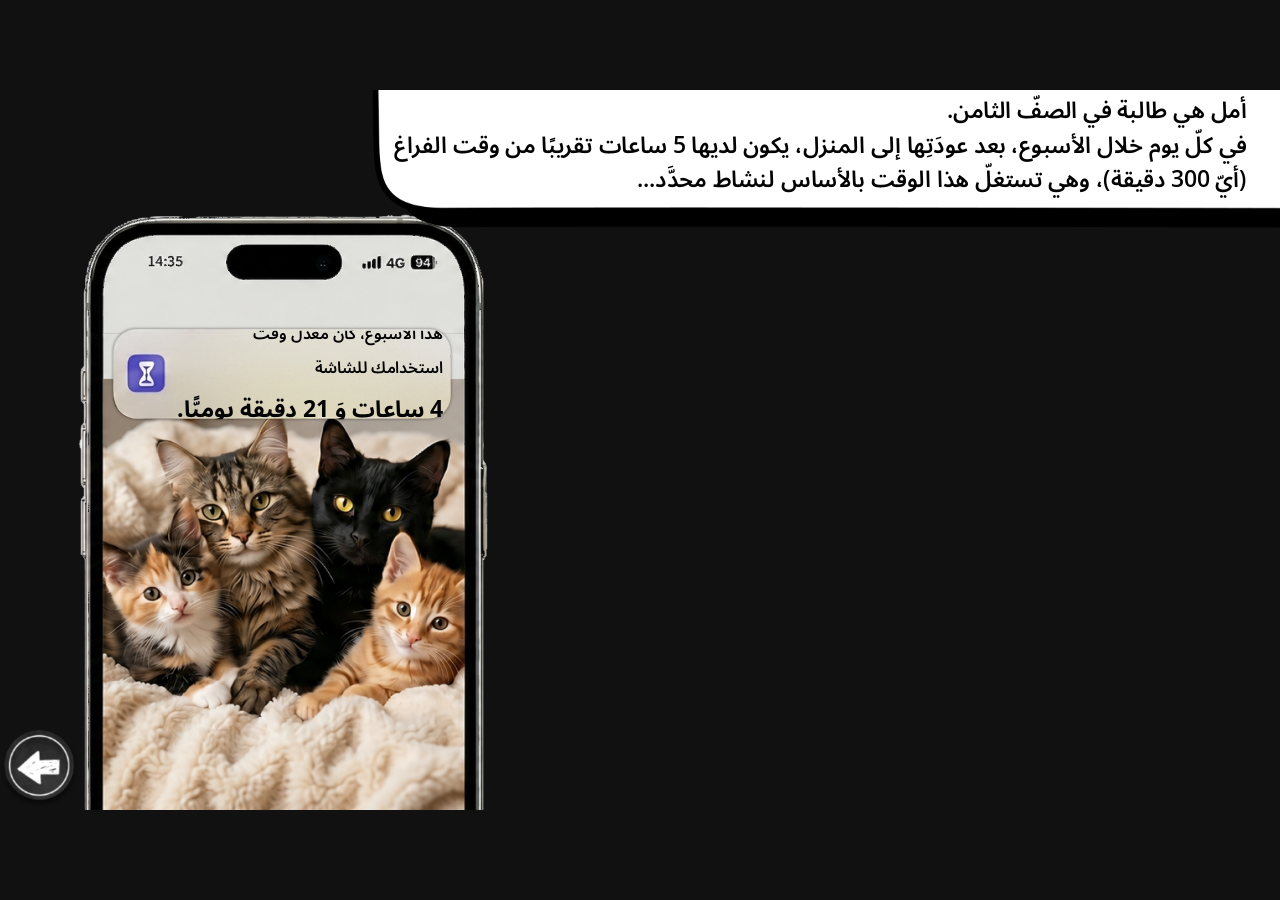
==== commit c998b60d: "feat: Arabic localization of Percentages Time-Model lomda Add Noto Sans Arabic font family and wire " ====
--- a/index.html
+++ b/index.html
@@ -203,7 +203,7 @@
                 <label for="tmw-gym-total-input">1. الوقت الإجماليّ للنادي الرياضيّ (%20):</label>
                 <input type="number" id="tmw-gym-total-input" placeholder="اكتُبوا عدد الدقائق">
 
-                <label for="tmw-gym-net-input" style="margin-top: 12px; color: #e67e22;">وقت التدريب الصافي (بعد خصم 20 دقيقة مَشي):</label>
+                <label for="tmw-gym-net-input" style="margin-top: 12px; color: #e67e22;">وقت التدريب الصافي (بعد خَصْم 20 دقيقة مَشْ):</label>
                 <input type="number" id="tmw-gym-net-input" placeholder="اكتُبوا عدد الدقائق الصافي">
 
                 <label for="tmw-screen-input" style="margin-top: 12px;">2. وقت الشاشة الأقصى (%35):</label>
@@ -433,7 +433,7 @@
       <div class="s4-context-text">
         <p>قرّرَتْ أمل أنْ تقسّم وقت الشاشة بين مشاهدة</p>
         <p>مسلسلها المفضَّل وتصفُّح الإنترنت بشكل حُرّ.</p>
-        <p>تستغرق كلّ حلقة من المسلسل نحو %40 من وقت الشاشة.</p>
+        <p>تستغرق كلّ حلقة من المسلسل نحو %40 من<br>وقت الشاشة.</p>
       </div>
       <div class="s4-tv-box">
         <p class="s4-tv-title">105 دقائق من وقت الشاشة:</p>
@@ -505,7 +505,7 @@
 
   <!-- Popup שאלה 5ג (מסך 14) -->
   <div id="help-popup-s13" class="help-popup hidden" role="tooltip">
-    <p>ابحَثوا عن حالة يكون فيها وقت</p><p>التدريب الصافي 0 دقيقة.</p>
+    <p>ابحَثوا عن حالة يكون فيها وقت التدريب الصافي 0 دقيقة.</p>
   </div>
 
   <!-- Popup שאלה 6 (מסך 16) -->
@@ -517,7 +517,7 @@
 
   <!-- Popup שאלה 8 (מסך 18) -->
   <div id="help-popup-s17" class="help-popup hidden" role="tooltip">
-    <p>احسُبوا أيّ نسبة مئويّة</p><p>تشكّل 105 (دقائق) من 300، وقارِنوا مع النسبة التي تشكّلها 126 (دقيقة) من 360.</p>
+    <p>احسُبوا أيّ نسبة مئويّة تشكّل 105 (دقائق) من 300، وقارِنوا مع النسبة التي تشكّلها 126 (دقيقة) من 360.</p>
   </div>
 
   <!-- ═══════════════════════════════════════════════
@@ -941,7 +941,7 @@
           <!-- טקסט השאלה -->
           <div class="s11-question-wrap">
             <p class="q-text">5. أ. كم سيكون وقت فراغ أمل الإجماليّ إذا خصَّصَتْ 60 دقيقة<span class="tooltip-word"><strong class="term-underline">صافية للتدريب</strong><span class="term-info" tabindex="0" role="button" aria-label="وقت التدريب يُشير فقط إلى الوقت الذي تتدرّب فيه أمل فعليًّا، أيّ دون وقت المَشي."><span class="term-info-i" aria-hidden="true">i</span><span class="term-tooltip" role="tooltip"><strong>وقت التدريب</strong> يُشير فقط إلى الوقت الذي تتدرّب فيه فعليًّا، أيّ دون وقت المَشي.</span></span></span>، بينما<span class="tooltip-word"><strong class="term-underline">يبقى الوقت الإجماليّ للنادي الرياضيّ</strong><span class="term-info" tabindex="0" role="button" aria-label="الوقت الإجماليّ للنادي الرياضيّ يشمل أيضًا وقت الذهاب إليه والعودة منْهُ (20 دقيقة بالمُجمل)."><span class="term-info-i" aria-hidden="true">i</span><span class="term-tooltip" role="tooltip"><strong>الوقت الإجماليّ للنادي الرياضيّ</strong> يشمل أيضًا وقت الذهاب إليه والعودة منْهُ (20 دقيقة بالمُجمل).</span></span></span> %20 من وقت الفراغ؟</p>
-            <p class="q-text">&ZeroWidthSpace;</p>
+            <p class="q-text q-text-spacer">&ZeroWidthSpace;</p>
             <p class="q-bold">استعينوا بالخطّ البيانيّ واكتُبوا العدد الناقص:</p>
           </div>
 
@@ -962,9 +962,8 @@
 
       <!-- טקסט הקשר -->
       <div class="s11-context-text">
-        <p>بسبب ضغط الدراسة، لم تتمكّن أمل مِن مُمارسة التمارين <br>الرياضيّة.</p>
-        <p>قرَّرَتْ أنْ تفحص ماذا سيحدُث في يوم ترغب فيه بإطالة</p>
-        <p>وقت التمرين الصافي إلى ساعة كاملة (60 دقيقة).</p>
+        <p>بسبب ضغط الدراسة، لم تتمكّن أمل مِن مُمارسة التمارين الرياضيّة.</p>
+        <p>قرَّرَتْ أنْ تفحص ماذا سيحدُث في يوم ترغب فيه بإطالة وقت التمرين الصافي إلى ساعة كاملة (60 دقيقة).</p>
       </div>
 
       <!-- כרטיסיית גרף — כל הרכיבים יחידה אחת הניתנת להגדלה/הקטנה ע"י כפתור הזום -->
@@ -977,7 +976,7 @@
           </div>
 
           <!-- תוויות ציר -->
-          <div class="graph-lbl-top">إجماليّ وقت الفراغ في اليوم</div>
+          <div class="graph-lbl-top">وقت الفراغ الإجمالي في اليوم</div>
           <div class="graph-lbl-bottom">
             <p>الوقت الإجماليّ للنادي الرياضيّ</p>
             <p>(يشمل وقت المَشي ذهابًا وإيابًا)</p>
@@ -1068,10 +1067,7 @@
     <!-- ══ כדור כחול + טקסט הסבר (מחוץ לפאנלים — ברמת מסך) ══ -->
     <img class="s11-dot-bullet" src="assets/images/dot-blue-q5.svg" alt="">
     <div class="s11-graph-note">
-      <p>كلّ نقطة على الخطّ تمثّل زوجًا مرتبًا</p>
-      <p>ملائِمًا للطريقة: عدد الدقائق المخصَّصة</p>
-      <p>للنادي الرياضيّ (يشمل دقيقة مَشي)،</p>
-      <p>وإجماليّ الوقت الملائم لذلك.</p>
+      <p>كلّ نقطة على الخطّ تمثّل زوجًا مرتبًا ملائِمًا للطريقة: عدد الدقائق المخصَّصة للنادي الرياضيّ (يشمل 20 دقيقة مَشي)، والوقت الإجماليّ الملائم لذلك.</p>
     </div>
 
     <!-- ══ פידבק נכון — מסך 12 (Q5A) — q8-feedback-box style (Figma 287:1359) ══ -->
@@ -1082,8 +1078,7 @@
       <p>أيّ أنّ الوقت الإجماليّ سيكون 80 دقيقة.</p>
       <p>نحدِّد العدد 80 على المحور الأفقيّ على الخطّ البيانيّ،</p>
       <p>ثمّ نصعد منهُ إلى الأعلى حتّى نَصِل إلى النقطة،</p>
-      <p>ومِن هناك نتّجِه إلى اليسار نحو المحور العموديّ – حيث سنحصل هناك على 400.</p>
-      <p>لذلك، النقطة الملائِمة هي (80,400).</p>
+      <p>ومِن هناك نتّجِه إلى اليسار نحو المحور العموديّ – حيث سنحصل هناك على 400. لذلك، النقطة الملائِمة هي (80,400).</p>
       <p>أيّ، 400 دقيقة مِن وقت الفراغ.</p>
     </div>
 
@@ -1095,8 +1090,7 @@
       <p>أيّ أنّ الوقت الإجماليّ سيكون 80 دقيقة.</p>
       <p>نحدِّد العدد 80 على المحور الأفقيّ على الخطّ البيانيّ،</p>
       <p>ثمّ نصعد منهُ إلى الأعلى حتّى نَصِل إلى النقطة،</p>
-      <p>ومِن هناك نتّجِه إلى اليسار نحو المحور العموديّ – حيث سنحصل هناك على 400.</p>
-      <p>لذلك، النقطة الملائِمة هي (80,400).</p>
+      <p>ومِن هناك نتّجِه إلى اليسار نحو المحور العموديّ – حيث سنحصل هناك على 400. لذلك، النقطة الملائِمة هي (80,400).</p>
       <p>أيّ، 400 دقيقة مِن وقت الفراغ.</p>
     </div>
 
@@ -1176,7 +1170,7 @@
           </div>
 
           <!-- תוויות ציר -->
-          <div class="graph-lbl-top">إجماليّ وقت الفراغ في اليوم</div>
+          <div class="graph-lbl-top">وقت الفراغ الإجمالي في اليوم</div>
           <div class="graph-lbl-bottom">
             <p>الوقت الإجماليّ للنادي الرياضيّ</p>
             <p>(يشمل وقت المَشي ذهابًا وإيابًا)</p>
@@ -1265,10 +1259,7 @@
     <!-- ══ כדור כחול + טקסט הסבר (מחוץ לפאנלים — ברמת מסך) — שוחזר ══ -->
     <img class="s11-dot-bullet" src="assets/images/dot-blue-q5.svg" alt="">
     <div class="s11-graph-note">
-      <p>كلّ نقطة على الخطّ تمثّل زوجًا مرتبًا</p>
-      <p>ملائِمًا للطريقة: عدد الدقائق المخصَّصة</p>
-      <p>للنادي الرياضيّ (يشمل دقيقة مَشي)،</p>
-      <p>وإجماليّ الوقت الملائم لذلك.</p>
+      <p>كلّ نقطة على الخطّ تمثّل زوجًا مرتبًا ملائِمًا للطريقة: عدد الدقائق المخصّصَة للنادي الرياضيّ (يشمل 20 دقيقة مَشي)، والوقت الإجماليّ الملائم لذلك.</p>
     </div>
 
     <!-- ══ פידבק נכון — מסך 13 (Q5B) — q8-feedback-box style (Figma 287:1359) ══ -->
@@ -1345,10 +1336,7 @@
         <div class="s13-note-wrapper">
           <img class="s13-dot-bullet" src="assets/images/dot-blue-q5.svg" alt="">
           <div class="s13-note-text">
-            <p>كلّ نقطة على الخطّ تمثّل زوجًا مرتبًا</p>
-            <p>ملائِمًا للطريقة: عدد الدقائق المخصَّصة</p>
-            <p>للنادي الرياضيّ (يشمل دقيقة مَشي)،</p>
-            <p>وإجماليّ الوقت الملائم لذلك.</p>
+            <p>كلّ نقطة على الخطّ تمثّل زوجًا مرتبًا ملائِمًا للطريقة: عدد الدقائق المخصّصَة للنادي الرياضيّ (يشمل 20 دقيقة مَشي)، والوقت الإجماليّ الملائم لذلك.</p>
           </div>
         </div>
 
@@ -1362,7 +1350,7 @@
             </div>
 
             <!-- תוויות ציר -->
-            <div class="graph-lbl-top">إجماليّ وقت الفراغ في اليوم</div>
+            <div class="graph-lbl-top">وقت الفراغ الإجمالي في اليوم</div>
             <div class="graph-lbl-bottom">
               <p>الوقت الإجماليّ للنادي الرياضيّ</p>
               <p>(يشمل وقت المَشي ذهابًا وإيابًا)</p>
@@ -1748,11 +1736,11 @@
               <span class="s17-fillin-text">.</span>
             </div>
 
-            <p class="s17-fillin-line">هذا يعني أنّهُ إذا زِدْنا العدد الصحيح بـ %20، وزِدْنا الجُزء النِسبيّ أيضًا بـ %20، فإنّ النسبة المئويّة</p>
+            <p class="s17-fillin-line">هذا يعني أنّهُ إذا زِدْنا العدد الصحيح بـ %20، وزِدْنا الجُزء النِسبيّ أيضًا بـ %20،</p>
 
             <!-- שורה עם dropdown 2 -->
             <div class="s17-dropdown-row">
-              <span class="s17-fillin-text">التي يشكّلها الجُزء من الصحيح</span>
+              <span class="s17-fillin-text">فإنّ النسبة المئويّة التي يشكّلها الجُزء من الصحيح</span>
               <div class="s17-dropdown-wrap" id="dd2-wrap">
                 <button class="s17-dropdown-btn" id="dd2-btn"
                         onclick="toggleDropdownMenu(17, 2)" aria-haspopup="listbox"
--- a/css/style.css
+++ b/css/style.css
@@ -2,7 +2,7 @@
    STEM Math Lomdah — style.css
    Canvas: 1920 × 1080 px (scaled to viewport)
    Direction: RTL Hebrew
-   Fonts: Assistant (Hebrew), Open Sans (numbers)
+   Font: Open Sans (Hebrew + numbers)
    ============================================================ */
 
 /* ─── Local @font-face — offline-friendly (no Google Fonts) ───
@@ -10,55 +10,6 @@
    relative paths so the lomda renders correctly from file://
    and inside LMS/SCORM environments without internet access.
    ─────────────────────────────────────────────────────────── */
-@font-face {
-  font-family: 'Assistant';
-  src: url('../assets/fonts/Assistant-ExtraLight.ttf') format('truetype');
-  font-weight: 200;
-  font-style: normal;
-  font-display: swap;
-}
-@font-face {
-  font-family: 'Assistant';
-  src: url('../assets/fonts/Assistant-Light.ttf') format('truetype');
-  font-weight: 300;
-  font-style: normal;
-  font-display: swap;
-}
-@font-face {
-  font-family: 'Assistant';
-  src: url('../assets/fonts/Assistant-Regular.ttf') format('truetype');
-  font-weight: 400;
-  font-style: normal;
-  font-display: swap;
-}
-@font-face {
-  font-family: 'Assistant';
-  src: url('../assets/fonts/Assistant-Medium.ttf') format('truetype');
-  font-weight: 500;
-  font-style: normal;
-  font-display: swap;
-}
-@font-face {
-  font-family: 'Assistant';
-  src: url('../assets/fonts/Assistant-SemiBold.ttf') format('truetype');
-  font-weight: 600;
-  font-style: normal;
-  font-display: swap;
-}
-@font-face {
-  font-family: 'Assistant';
-  src: url('../assets/fonts/Assistant-Bold.ttf') format('truetype');
-  font-weight: 700;
-  font-style: normal;
-  font-display: swap;
-}
-@font-face {
-  font-family: 'Assistant';
-  src: url('../assets/fonts/Assistant-ExtraBold.ttf') format('truetype');
-  font-weight: 800;
-  font-style: normal;
-  font-display: swap;
-}
 
 /* Merriweather Bold Italic — used only for the tooltip info-icon "i" (Figma spec) */
 @font-face {
@@ -140,6 +91,37 @@
   font-display: swap;
 }
 
+/* Noto Sans Arabic — Open Sans has no Arabic glyphs (Latin/Greek/Cyrillic only),
+   so Arabic text falls through the font-family stack to this instead of the OS default. */
+@font-face {
+  font-family: 'Noto Sans Arabic';
+  src: url('../assets/fonts/NotoSansArabic-Regular.ttf') format('truetype');
+  font-weight: 400;
+  font-style: normal;
+  font-display: swap;
+}
+@font-face {
+  font-family: 'Noto Sans Arabic';
+  src: url('../assets/fonts/NotoSansArabic-SemiBold.ttf') format('truetype');
+  font-weight: 600;
+  font-style: normal;
+  font-display: swap;
+}
+@font-face {
+  font-family: 'Noto Sans Arabic';
+  src: url('../assets/fonts/NotoSansArabic-Bold.ttf') format('truetype');
+  font-weight: 700;
+  font-style: normal;
+  font-display: swap;
+}
+@font-face {
+  font-family: 'Noto Sans Arabic';
+  src: url('../assets/fonts/NotoSansArabic-ExtraBold.ttf') format('truetype');
+  font-weight: 800;
+  font-style: normal;
+  font-display: swap;
+}
+
 /* ─── Reset & Base ─────────────────────────────────────── */
 *, *::before, *::after {
   box-sizing: border-box;
@@ -152,7 +134,7 @@
   height: 100%;
   overflow: hidden;
   background: #111;
-  font-family: 'Assistant', sans-serif;
+  font-family: 'Open Sans', 'Noto Sans Arabic', sans-serif;
   direction: rtl;
 }
 
@@ -428,6 +410,11 @@
   gap: 2px;
 }
 
+/* Screen 0 textbox — wider content box (scoped to #textbox-s0 only, not other screens) */
+#textbox-s0 .textbox1-content {
+  width: 1800px;
+}
+
 /* Screen 3 textbox starts at same position */
 .textbox1-s2 {
   left: 542px;
@@ -487,7 +474,7 @@
 /* ─── Notification live-text overlay (Phase 2 refactor) ─────
    Replaces baked-text notification-msg2.png.
    notification-icon.png = pill background + hourglass icon only.
-   Text is live HTML (Figma: node I154:1541;5:26, font: Assistant).
+   Text is live HTML (Figma: node I154:1541;5:26, font: Open Sans).
    ─────────────────────────────────────────────────────────── */
 
 /* Background/icon image — fills the 537×179 pill container */
@@ -522,9 +509,9 @@
   text-align: right;
 }
 
-/* Line 1 — Figma: Assistant SemiBold 24px */
+/* Line 1 — Figma: Open Sans SemiBold 24px */
 .notif-line1 {
-  font-family: 'Assistant', sans-serif;
+  font-family: 'Open Sans', 'Noto Sans Arabic', sans-serif;
   font-size: 24px;
   font-weight: 600;
   color: #030303;
@@ -533,9 +520,9 @@
   white-space: nowrap;
 }
 
-/* Line 2 — Figma: Assistant Bold 28px */
+/* Line 2 — Figma: Open Sans Bold 28px */
 .notif-line2 {
-  font-family: 'Assistant', sans-serif;
+  font-family: 'Open Sans', 'Noto Sans Arabic', sans-serif;
   font-size: 34px;
   font-weight: 700;
   color: #030303;
@@ -625,7 +612,7 @@
 }
 
 /* ─── Help button live text label ────────────────────────────
-   Figma: Assistant Bold 36px #fcfafa, centered in the 150×150 button.
+   Figma: Open Sans Bold 36px #fcfafa, centered in the 150×150 button.
    Label appears only in Open state; hidden in Close state (X shown in image).
    Figma node: 44:41 / 43:38 (text layer within "Role=Open, State=Normal")
    ─────────────────────────────────────────────────────────── */
@@ -638,9 +625,10 @@
   top: 63px;
   left: 66px;
   transform: translate(-50%, -50%);
-  font-family: 'Assistant', sans-serif;
-  font-size: 30px;
-  font-weight: 700;           /* Bold — Figma: font-['Assistant:Bold'] */
+  font-family: 'Open Sans', 'Noto Sans Arabic', sans-serif;
+  font-size: 22px;            /* QA: Arabic "مساعَدة" is wider than the original short
+                                  label — 30px overflowed past the button's circle art */
+  font-weight: 700;           /* Bold — Figma: font-['Open Sans:Bold'] */
   color: #fcfafa;             /* Figma: text-[#fcfafa] */
   white-space: nowrap;
   pointer-events: none;
@@ -677,7 +665,7 @@
 }
 
 .help-popup p {
-  font-family: 'Assistant', sans-serif;
+  font-family: 'Open Sans', 'Noto Sans Arabic', sans-serif;
   font-weight: 600; /* SemiBold */
   font-size: 36px;
   color: #030303;
@@ -686,25 +674,53 @@
   white-space: normal;           /* טקסט עוטף שורות כמו בפיגמה */
 }
 
+/* QA: heights below are sized to the Arabic copy in each popup — the
+   Hebrew original's shorter text fit the original box sizes, but the
+   longer Arabic sentences were being clipped by `.help-popup`'s
+   overflow: hidden. */
 #help-popup-s3 {
   width: 450px;
+  height: 444px;
+}
+
+#help-popup-s4 {
+  height: 368px;
 }
 
 #help-popup-s6 {
-  height: 420px;
-}
-
-#help-popup-s17 {
-  height: 300px;
+  height: 672px;
 }
 
 #help-popup-s7 {
   width: 470px;
+  height: 368px;
+}
+
+#help-popup-s9 {
+  height: 368px;
+}
+
+#help-popup-s11 {
+  height: 444px;
+}
+
+#help-popup-s12 {
+  height: 444px;
 }
 
 #help-popup-s13 {
   width: 521px;
-  height: 220px;
+  height: 368px;
+}
+
+#help-popup-s15 {
+  height: 292px;
+}
+
+#help-popup-s17 {
+  height: 320px;
+  z-index: 11;
+  width: 1000px;
 }
 
 /* ─── Content Area (Screens 4 & 5) ─────────────────────── */
@@ -740,7 +756,7 @@
   border-radius: 13px;
   background: linear-gradient(90.29deg, rgb(7,80,171) 0.3%, rgb(53,113,181) 50%, rgb(73,126,188) 99.7%);
   box-shadow: 1px 0 0.5px rgba(255,255,255,0.5);
-  font-family: 'Open Sans', sans-serif;
+  font-family: 'Open Sans', 'Noto Sans Arabic', sans-serif;
   font-weight: 700;
   font-size: 36px;
   color: #fcfafa;
@@ -795,6 +811,13 @@
   font-weight: 600;
   color: #030303;
   line-height: 1.55;
+}
+
+/* Screen 12 (Q5A): shrink the blank spacer line between the question and
+   "استعينوا بالخطّ البيانيّ..." — full q-text line-height left too much gap. */
+.q-text-spacer {
+  font-size: 14px;
+  line-height: 1;
 }
 
 .q-bold {
@@ -934,7 +957,7 @@
   background: #fff; border: 1px solid #aeaeae; border-radius: 12px;
   box-shadow: 0 2px 4px rgba(0,0,0,0.08);
   padding: 12px 15px;
-  font-family: 'Assistant', sans-serif;
+  font-family: 'Open Sans', 'Noto Sans Arabic', sans-serif;
   font-size: 26px; font-weight: 400; color: #222;
   white-space: normal;
   text-align: right; direction: rtl; line-height: normal;
@@ -963,7 +986,7 @@
   background: #fefdfd;
   border: 3px solid #2b369b;
   border-radius: 8px;
-  font-family: 'Assistant', sans-serif;
+  font-family: 'Open Sans', 'Noto Sans Arabic', sans-serif;
   font-weight: 700;
   font-size: 34px;
   color: #030303;
@@ -1024,7 +1047,7 @@
   padding: 18px 24px;
   display: flex;
   flex-direction: column;
-  gap: 12px;
+  /* gap: 12px; */
   direction: rtl;
   flex-shrink: 0;
 }
@@ -1037,7 +1060,7 @@
 }
 
 .hint-title {
-  font-family: 'Assistant', sans-serif;
+  font-family: 'Open Sans', 'Noto Sans Arabic', sans-serif;
   font-size: 34px;
   font-weight: 800;
   color: #2b369b;
@@ -1057,7 +1080,7 @@
 }
 
 .hint-text {
-  font-family: 'Assistant', sans-serif;
+  font-family: 'Open Sans', 'Noto Sans Arabic', sans-serif;
   font-size: 34px;
   font-weight: 600;
   color: #030303;
@@ -1099,9 +1122,9 @@
   justify-content: center;
 }
 
-/* תווית הכפתור — Figma: Assistant Bold 36px #fcfafa */
+/* תווית הכפתור — Figma: Open Sans Bold 36px #fcfafa */
 .submit-label {
-  font-family: 'Assistant', sans-serif;
+  font-family: 'Open Sans', 'Noto Sans Arabic', sans-serif;
   font-size: 36px;
   font-weight: 700;
   color: #fcfafa;
@@ -1143,7 +1166,7 @@
 
 /* ─── Try-Again inline message (after 1st wrong attempt) ─── */
 .try-again-msg {
-  font-family: 'Assistant', sans-serif;
+  font-family: 'Open Sans', 'Noto Sans Arabic', sans-serif;
   font-size: 34px;
   line-height: 1.55;
   text-align: right;
@@ -1168,9 +1191,11 @@
    transform only — keeps the "צדקתי?" button and flex layout in place. */
 [data-screen="12"] .try-again-msg {
   transform: translateY(-160px);
+  margin-left: -420px;
 }
 [data-screen="14"] .try-again-msg {
   transform: translateY(-230px);
+  margin-left: -400px;
 }
 
 /* Screen 10 (Q4): lift the try-again message so it clears the hint card text,
@@ -1185,7 +1210,21 @@
    bit LEFT so the message's right edge lines up with the question text. */
 [data-screen="13"] .submit-row {
   left: 217px;
-  top: 780px;
+  top: 812px;
+}
+
+[data-screen="5"] .submit-row {
+  left: 220px;
+  top: 717px;
+}
+
+[data-screen="7"] .submit-row {
+  left: 185px;
+  top: 777px;
+}
+
+[data-screen="8"] .submit-row {
+  left: 200px;
 }
 
 /* ─── Right Panel (TimeManagementWidget Container) ──────────
@@ -1213,10 +1252,10 @@
    ──────────────────────────────────────────────────────── */
 .feedback-panel {
   position: absolute;
-  left: 80px;
-  top: 106px;
-  width: 815px;
-  height: 770px;
+  left: 140px;
+  top: 20px;
+  width: 640px;
+  height: 1050px;
   background: #171717;
   border-radius: 100px;
   overflow: hidden;
@@ -1231,10 +1270,12 @@
 
 
 /* טקסט הפידבק — Figma: pt:80 pr:80 pb:271 pl:50, items-end, direction:rtl */
+/* QA: pb reduced from 271px (there is no character graphic reserving that
+   space in this box) to make room for the longer Arabic explanation text. */
 .feedback-text {
   position: absolute;
   inset: 0px 0 0 0;
-  padding: 40px 56px 271px 40px;
+  padding: 40px 56px 80px 40px;
   text-align: right;
   direction: rtl;
   z-index: 1;
@@ -1244,13 +1285,18 @@
   overflow: hidden;
 }
 
-/* כל שורת טקסט — Assistant SemiBold 28px, whitespace-pre, leading-normal */
+/* כל שורת טקסט — Open Sans SemiBold 28px, leading-normal */
+/* QA: white-space changed from pre (no wrap — overflowed past the box on long
+   Arabic lines) to normal so long sentences wrap; line-height fixed at 1.3
+   instead of "normal" (the Open Sans / Noto Sans Arabic fallback pairing
+   computed a very tall "normal" line box, which was most of why this panel
+   needed so much vertical space). */
 .feedback-text p {
   font-size: 34px;
   font-weight: 600;
   color: #fcfafa;
-  line-height: normal;
-  white-space: pre;
+  line-height: 1.3;
+  white-space: normal;
   width: 100%;
   text-align: right;
 }
@@ -1358,8 +1404,8 @@
 /* תוויות טקסט על הפסים הצבעוניים */
 .s4-tv-label {
   position: absolute;
-  top: 154px;
-  font-family: 'Assistant', sans-serif;
+  top: 150px;
+  font-family: 'Open Sans', 'Noto Sans Arabic', sans-serif;
   font-size: 34px;
   font-weight: 700;
   color: #030303;
@@ -1369,7 +1415,7 @@
 /* "40%" — קצה ימני ב-x≈392 בתוך מיכל 490.653px */
 .s4-tv-40   { right: 99px; }
 /* "השאר" — קצה ימני ב-x≈178 בתוך מיכל 490.653px */
-.s4-tv-rest { right: 313px; }
+.s4-tv-rest { right: 313px; top: 140px; }
 
 /* ─── Screen 5 (Frame 5): Feedback box (inside left panel) ──
    מופיע בתוך הפאנל השמאלי אחרי הגשת תשובה (לא overlay).
@@ -1392,8 +1438,33 @@
   text-align: right;
 }
 
+/* QA: screen 7 (Q3a) only — the Arabic body lines wrapped to 2 lines each at
+   766px, pushing the box's bottom past the canvas edge. Widening (box grows
+   leftward here since it's right-aligned in RTL, away from the diagram on
+   the right) lets every line fit on one line again, so the box is short
+   enough to fit in the remaining vertical space below the radio buttons. */
+#feedback-s6-correct,
+#feedback-s6-incorrect {
+  width: 820px;
+  min-height: 225px;
+  padding: 24px 32px;   /* trimmed a few px off top/bottom padding — even
+                            at 1 line per row this box just grazed the
+                            canvas edge */
+  margin-right: -20px;
+}
+
+/* QA: screen 8 (Q3b) only — one very long sentence was wrapping to enough
+   lines at 766px that the box's bottom ran ~49px past the canvas edge.
+   920px is as wide as this box can go before its (fixed-right, RTL) left
+   edge would itself run off the canvas on the left. */
+#feedback-s7-correct,
+#feedback-s7-incorrect {
+  width: 920px;
+  margin-right: -120px;
+}
+
 .s4-feedback-title {
-  font-family: 'Assistant', sans-serif;
+  font-family: 'Open Sans', 'Noto Sans Arabic', sans-serif;
   font-size: 34px;
   font-weight: 700;
   color: #fcfafa;
@@ -1404,7 +1475,7 @@
 }
 
 .s4-feedback-body {
-  font-family: 'Assistant', sans-serif;
+  font-family: 'Open Sans', 'Noto Sans Arabic', sans-serif;
   font-size: 34px;
   font-weight: 600;
   color: #fcfafa;
@@ -1436,12 +1507,13 @@
 }
 .f6-textbox1 img {
   position: absolute;
-  width: 1920px; height: 1080px;
-  left: -400.75px; top: 0;
+  width: 2066px;
+  left: -530.75px;
+  top: 0;
 }
 
 /* Header text — Figma 120:448: right:0, top:0 within header (= canvas right edge),
-   w:1378px, h:163px, px:50px, py:10px, font: Assistant SemiBold 28px */
+   w:1378px, h:163px, px:50px, py:10px, font: Open Sans SemiBold 28px */
 .f6-header-text {
   position: absolute;
   right: 0; top: 0;
@@ -1458,7 +1530,7 @@
   text-align: right;
 }
 .f6-header-text p {
-  font-family: 'Assistant', sans-serif;
+  font-family: 'Open Sans', 'Noto Sans Arabic', sans-serif;
   font-weight: 600;
   font-size: 34px;
   line-height: 1.4;
@@ -1477,7 +1549,7 @@
 /* Screen 11 only — widen the box to give the wrapped line more room. */
 [data-screen="11"] .f6-header-text {
   right: -32px;
-  width: 1426px;
+  width: 1526px;
 }
 
 /* Ofri's phone — container window at (139,225), full-canvas image clipped inside */
@@ -1523,7 +1595,7 @@
 /* QA r1 (item 6): live message text + live timestamp over the empty bubbles
    (Figma node 118:428). Positions are in-bubble offsets from the Figma frame;
    text is right-aligned (anchored by `right`). Hebrew uses the project font
-   Assistant (Figma's Inter is Latin-only / not bundled offline). */
+   Open Sans (Figma's Inter is Latin-only / not bundled offline). */
 .ofri-text,
 .ofri-time {
   position: absolute;
@@ -1532,7 +1604,7 @@
   text-align: right;
   white-space: nowrap;
   line-height: normal;
-  font-family: 'Assistant', sans-serif;
+  font-family: 'Open Sans', 'Noto Sans Arabic', sans-serif;
   pointer-events: none;
   user-select: none;
 }
@@ -1543,11 +1615,11 @@
 /* Per-message offsets (right edge / top, within each bubble box) */
 .ofri-text-m1 { right: 112.6px; top: 44.36px; }
 .ofri-time-m1 { right: 71.47px; top: 86.95px; }
-.ofri-text-m2 { right: 47.61px; top: 27.64px; }
+.ofri-text-m2 { right: 47.61px; top: 10px; }
 .ofri-time-m2 { right: 56.99px; top: 69.07px; }
-.ofri-text-m3 { right: 47.61px; top: 28px; }
+.ofri-text-m3 { right: 47.61px; top: 26px; line-height: 1.15; }
 .ofri-time-m3 { right: 72.36px; top: 164.69px; }
-.ofri-text-m4 { right: 47.61px; top: 27.44px; }
+.ofri-text-m4 { right: 47.61px; top: 10px; }
 .ofri-time-m4 { right: 57.88px; top: 66.27px; }
 
 /* ─── Left panel Q3 variant ─────────────────────────────── */
@@ -1564,7 +1636,7 @@
 .radio-group {
   display: flex;
   flex-direction: column;
-  gap: 15px;
+  gap: 0px;
   /*
     RTL flex reversal: flex-start = physical RIGHT.
     align-items: flex-start aligns each row to the right edge ✓
@@ -1590,7 +1662,7 @@
 }
 
 .radio-label {
-  font-family: 'Assistant', sans-serif;
+  font-family: 'Open Sans', 'Noto Sans Arabic', sans-serif;
   font-size: 34px;
   font-weight: 400;
   color: #030303;
@@ -1742,7 +1814,7 @@
 /* Label overlays — right-anchored using: right = container_w(522) − figma_left */
 .q3-tv-label {
   position: absolute;
-  font-family: 'Assistant', sans-serif;
+  font-family: 'Open Sans', 'Noto Sans Arabic', sans-serif;
   font-size: 33px;
   font-weight: 700;
   white-space: nowrap;
@@ -1758,7 +1830,7 @@
 .q3-tv-105      { right: 150px; top: 193px; color: #fcfafa; }
 
 /* Bottom row labels */
-.q3-tv-rest-bot { right: 282px; top: 328px; color: #030303; }
+.q3-tv-rest-bot { right: 256px; top: 318px; color: #030303; }
 .q3-tv-40       { right: 121px; top: 328px; color: #030303; }
 
 /* ─── Frame 9 (Screen 9): Calendar notification ──────────── */
@@ -1821,20 +1893,20 @@
   z-index: 1;
 }
 .f9-m1-title {
-  font-family: 'Assistant', sans-serif;
+  font-family: 'Open Sans', 'Noto Sans Arabic', sans-serif;
   font-size: 34px;
   font-weight: 700;
   color: #030303;
   margin: 0;
-  line-height: normal;
+  line-height: 1.15;
 }
 .f9-m1-body {
-  font-family: 'Assistant', sans-serif;
-  font-size: 29px;
+  font-family: 'Open Sans', 'Noto Sans Arabic', sans-serif;
+  font-size: 27px;
   font-weight: 600;
   color: #030303;
   margin: 0;
-  line-height: normal;
+  line-height: 1.15;
 }
 
 /* ─── Frame 10 (Screen 10): Q4 — full-width card ─────────── */
@@ -1847,7 +1919,7 @@
   width: 1618px;
   height: 795px;
   padding: 80px 73px 271px 50px;
-  gap: 15px;
+  /* gap: 15px; */
   /* RTL: flex-start = physical right — aligns all children to the right */
   align-items: flex-start;
   /* let the inline feedback box overflow instead of being clipped (screens 10, 16, 18) */
@@ -1871,7 +1943,7 @@
 [data-screen="10"] .s9-feedback-box {
   position: absolute;
   left: 50px;
-  top: 600px;
+  top: 400px;
 }
 
 /*
@@ -1946,7 +2018,7 @@
   background: #fefdfd;
   border: 3px solid #2b369b;   /* כחול — Figma: border-[#2b369b] */
   border-radius: 8px;
-  font-family: 'Assistant', sans-serif;
+  font-family: 'Open Sans', 'Noto Sans Arabic', sans-serif;
   font-size: 34px;
   font-weight: 700;
   color: #030303;
@@ -1962,7 +2034,7 @@
 .s11-input-field.incorrect { border-color: #ca433d !important; background: #fdf0f0; }
 
 .s11-unit {
-  font-family: 'Assistant', sans-serif;
+  font-family: 'Open Sans', 'Noto Sans Arabic', sans-serif;
   font-size: 34px;
   font-weight: 400;
   color: #030303;
@@ -1986,15 +2058,17 @@
 }
 
 [data-screen="14"] .s11s12-feedback-pos {
-  top: 500px;
+  top: 400px;
   width: 800px;
 }
 
-/* Screen 12 only — push the feedback box down a touch. */
+/* Screen 12 only — push the feedback box down a touch.
+   QA: width grown from 1110px to 1190px — one Arabic line was wrapping to a
+   second line at 1110px, pushing the box's bottom past the canvas edge. */
 [data-screen="12"] .s11s12-feedback-pos {
-  top: 560px;
-  left: 127px;
-  width: 1110px;
+  top: 585px;
+  left: 152px;
+  width: 1000px;
 }
 
 /* ── OLD overlay feedback (kept for reference, no longer used on screens 12/12) ── */
@@ -2033,7 +2107,7 @@
 }
 
 .s11-feedback-text p {
-  font-family: 'Assistant', sans-serif;
+  font-family: 'Open Sans', 'Noto Sans Arabic', sans-serif;
   font-size: 34px;
   font-weight: 600;
   color: #fcfafa;
@@ -2057,9 +2131,9 @@
 /* Figma: left:980, top:144, w:789, h:795, pt:80 pr:73 pb:271 pl:50 */
 .s11-right-panel {
   position: absolute;
-  left: 980px;
+  left: 910px;
   top: 144px;
-  width: 789px;
+  width: 900px;
   height: 795px;
   padding: 80px 73px 271px 50px;
   display: flex;
@@ -2077,12 +2151,12 @@
   text-align: right;
 }
 .s11-context-text p {
-  font-family: 'Assistant', sans-serif;
+  font-family: 'Open Sans', 'Noto Sans Arabic', sans-serif;
   font-size: 34px;
   font-weight: 600;
   color: #030303;
   line-height: 1.45;
-  white-space: nowrap;
+  white-space: normal;
 }
 
 /* ─── Graph card: 589×513, white bg, rounded, shadow, overflow:hidden */
@@ -2127,16 +2201,16 @@
   position: absolute;
   left: 103px;
   top: 16px;
-  width: 151px;
+  width: 254px;
   height: 30px;
   background: #2b369b;
   border-radius: 5px;
   display: flex;
   align-items: center;
   justify-content: center;
-  font-family: 'Assistant', sans-serif;
+  font-family: 'Open Sans', 'Noto Sans Arabic', sans-serif;
   font-size: 20px;
-  font-weight: 500;
+  font-weight: 400;
   color: #fefdfd;
   white-space: nowrap;
   direction: rtl;
@@ -2147,7 +2221,7 @@
 .graph-lbl-bottom {
   position: absolute;
   left: 378px;
-  top: 390px;
+  top: 337px;
   width: 178px;
   background: #2b369b;
   border-radius: 5px;
@@ -2158,9 +2232,9 @@
   direction: rtl;
 }
 .graph-lbl-bottom p {
-  font-family: 'Assistant', sans-serif;
+  font-family: 'Open Sans', 'Noto Sans Arabic', sans-serif;
   font-size: 20px;
-  font-weight: 500;
+  font-weight: 400;
   color: #fefdfd;
   line-height: 1.3;
   text-align: right;
@@ -2213,7 +2287,7 @@
    בהתאם לקומפוננטת Figma 132:1629 (State=Hover — תיבת bg-white). רקע אטום מבטיח
    שקווי הגרף לא ייראו מבעד לרקע התווית. */
 .gp .gp-lbl { display: none; position: absolute; left: 30px; top: 1px;
-  font-family: 'Assistant', sans-serif; font-size: 20px; font-weight: 500;
+  font-family: 'Open Sans', 'Noto Sans Arabic', sans-serif; font-size: 20px; font-weight: 400;
   color: #030303; white-space: nowrap; direction: ltr;
   background: #ffffff; padding: 1px 7px; border-radius: 5px; }
 
@@ -2285,11 +2359,12 @@
   z-index: 5;
 }
 .s11-graph-note p {
-  font-family: 'Assistant', sans-serif;
+  font-family: 'Open Sans', 'Noto Sans Arabic', sans-serif;
   font-size: 26px;
-  font-weight: 500;
+  font-weight: 400;
   color: #2b369b;
   line-height: 1.45;
+  width: 300px;
 }
 
 /* Screen 13 (Q5B) has no context text above the graph, so the graph sits
@@ -2403,11 +2478,12 @@
   text-align: right;
 }
 .s13-note-text p {
-  font-family: 'Assistant', sans-serif;
+  font-family: 'Open Sans', 'Noto Sans Arabic', sans-serif;
   font-size: 26px;
   font-weight: 600;
   color: #2b369b;
   line-height: 1.45;
+  width: 300px;
 }
 
 /* פידבק שגוי S13: CSS-only dark box at same position as s11-feedback-panel */
@@ -2450,7 +2526,7 @@
 }
 
 .q8-feedback-box p {
-  font-family: 'Assistant', sans-serif;
+  font-family: 'Open Sans', 'Noto Sans Arabic', sans-serif;
   font-size: 34px;
   font-weight: 600;
   color: #fcfafa;
@@ -2468,9 +2544,19 @@
    the design instead of breaking earlier in the narrower 709px box. */
 [data-screen="16"] #feedback-s15-correct,
 [data-screen="16"] #feedback-s15-incorrect {
-  width: 812px;
+  width: 1000px;
   padding-left: 0;
   padding-right: 32px;
+  height: 400px;
+}
+
+/* QA: the Arabic first line ("عند زيادة عدد بنسبة مئويّة معيّنة...") wraps to
+   2 lines here no matter how wide the box gets, so the box was tightened
+   with a smaller line-height instead — otherwise the last line ran past the
+   canvas edge. */
+[data-screen="16"] #feedback-s15-correct p,
+[data-screen="16"] #feedback-s15-incorrect p {
+  line-height: 1.1;
 }
 
 /* Screen 16 (Q6) — feedback is inline in left-panel-f10 (no extra CSS) */
@@ -2561,7 +2647,7 @@
 }
 
 .s17-fillin-line {
-  font-family: 'Assistant', sans-serif;
+  font-family: 'Open Sans', 'Noto Sans Arabic', sans-serif;
   font-size: 34px;
   font-weight: 600;
   color: #030303;
@@ -2581,7 +2667,7 @@
 }
 
 .s17-fillin-text {
-  font-family: 'Assistant', sans-serif;
+  font-family: 'Open Sans', 'Noto Sans Arabic', sans-serif;
   font-size: 34px;
   font-weight: 600;
   color: #030303;
@@ -2603,7 +2689,7 @@
   background: #fff;
   border: 3px solid #2b369b;
   border-radius: 8px;
-  font-family: 'Assistant', sans-serif;
+  font-family: 'Open Sans', 'Noto Sans Arabic', sans-serif;
   font-size: 34px;
   font-weight: 600;
   color: #2b369b;
@@ -2656,7 +2742,7 @@
 
 .s17-dropdown-list li {
   padding: 12px 18px;
-  font-family: 'Assistant', sans-serif;
+  font-family: 'Open Sans', 'Noto Sans Arabic', sans-serif;
   font-size: 34px;
   font-weight: 600;
   color: #030303;
@@ -2803,7 +2889,7 @@
 
 /* "כל הכבוד, המשימה הושלמה!" — 36px bold */
 .s18-modal-title {
-  font-family: 'Assistant', sans-serif;
+  font-family: 'Open Sans', 'Noto Sans Arabic', sans-serif;
   font-size: 36px;
   font-weight: 700;
   color: #030303;
@@ -2812,7 +2898,7 @@
 
 /* "הציון שלך הוא [UserGrade]." — 45px bold */
 .s18-modal-grade {
-  font-family: 'Assistant', sans-serif;
+  font-family: 'Open Sans', 'Noto Sans Arabic', sans-serif;
   font-size: 45px;
   font-weight: 700;
   color: #030303;
@@ -2827,9 +2913,9 @@
 
 /* "יש לסגור את המשימה בלחיצה על X." — 36px medium */
 .s18-modal-close {
-  font-family: 'Assistant', sans-serif;
+  font-family: 'Open Sans', 'Noto Sans Arabic', sans-serif;
   font-size: 36px;
-  font-weight: 500;
+  font-weight: 400;
   color: #030303;
   line-height: normal;
 }
--- a/css/time-management-widget.css
+++ b/css/time-management-widget.css
@@ -49,7 +49,7 @@
   direction: rtl;
   padding: 22px 24px;
   box-sizing: border-box;
-  font-family: 'Assistant', 'Segoe UI', Tahoma, Geneva, Verdana, sans-serif;
+  font-family: 'Open Sans', 'Noto Sans Arabic', 'Segoe UI', Tahoma, Geneva, Verdana, sans-serif;
 }
 
 .tmw-container h1 {
--- a/css/weekend-widget.css
+++ b/css/weekend-widget.css
@@ -105,7 +105,7 @@
   direction: rtl;
   padding: 22px 24px;
   box-sizing: border-box;
-  font-family: 'Assistant', 'Segoe UI', Tahoma, Geneva, Verdana, sans-serif;
+  font-family: 'Open Sans', 'Noto Sans Arabic', 'Segoe UI', Tahoma, Geneva, Verdana, sans-serif;
   /* QA r1 (item 11): shrink the embedded content slightly so it fits the
      605×754 host with no scrollbar by default (content was ~792px tall). */
   zoom: 0.94;
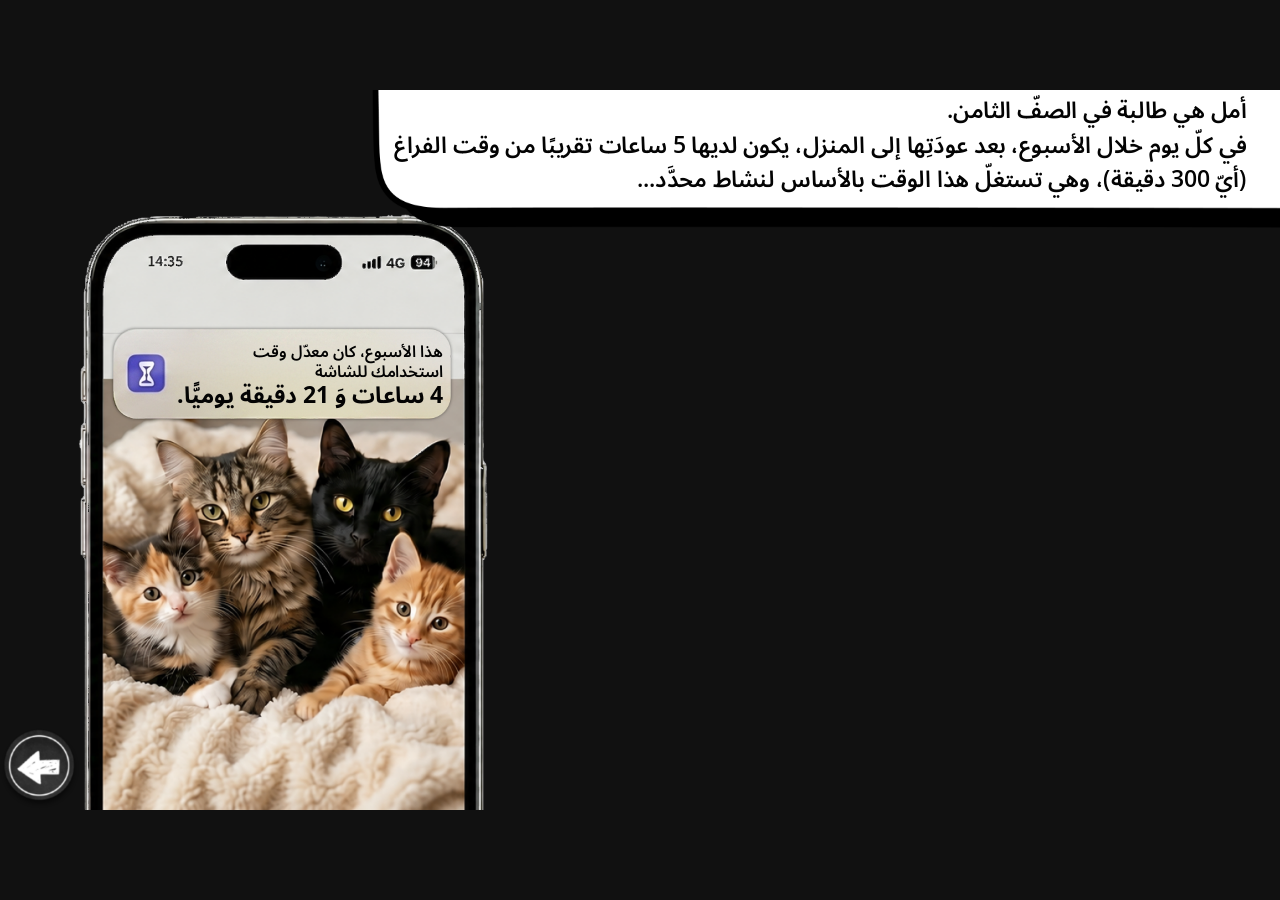
==== commit b30747ea: "fix(content): text/percent-order corrections across screens 3-17 - screen 3/4: مَشْ -> مشيًا - scree" ====
--- a/index.html
+++ b/index.html
@@ -203,7 +203,7 @@
                 <label for="tmw-gym-total-input">1. الوقت الإجماليّ للنادي الرياضيّ (%20):</label>
                 <input type="number" id="tmw-gym-total-input" placeholder="اكتُبوا عدد الدقائق">
 
-                <label for="tmw-gym-net-input" style="margin-top: 12px; color: #e67e22;">وقت التدريب الصافي (بعد خَصْم 20 دقيقة مَشْ):</label>
+                <label for="tmw-gym-net-input" style="margin-top: 12px; color: #e67e22;">وقت التدريب الصافي (بعد خَصْم 20 دقيقة مشيًا):</label>
                 <input type="number" id="tmw-gym-net-input" placeholder="اكتُبوا عدد الدقائق الصافي">
 
                 <label for="tmw-screen-input" style="margin-top: 12px;">2. وقت الشاشة الأقصى (%35):</label>
@@ -273,7 +273,7 @@
         <div class="timer-row">
           <img class="clock-icon" src="assets/images/clock-icon.png" alt="">
           <div class="timer-fields">
-            <span class="timer-label"><span class="tooltip-word"><strong class="term-underline">الوقت الإجماليّ للنادي الرياضيّ</strong><span class="term-info" tabindex="0" role="button" aria-label="الوقت الإجماليّ للنادي الرياضيّ يشمل أيضًا وقت الذهاب إليه والعودة منْهُ (20 دقيقة بالمُجمل)."><span class="term-info-i" aria-hidden="true">i</span><span class="term-tooltip" role="tooltip"><strong>الوقت الإجماليّ للنادي الرياضيّ</strong> يشمل أيضًا وقت الذهاب إليه والعودة منْهُ (20 دقيقة بالمُجمل).</span></span></span> <span class="lbl-normal">(%20 من 300)</span> =</span>
+            <span class="timer-label"><span class="tooltip-word"><strong class="term-underline">الوقت الإجماليّ للنادي الرياضيّ</strong><span class="term-info" tabindex="0" role="button" aria-label="الوقت الإجماليّ للنادي الرياضيّ يشمل أيضًا وقت الذهاب إليه والعودة منْهُ (20 دقيقة بالمُجمل)."><span class="term-info-i" aria-hidden="true">i</span><span class="term-tooltip" role="tooltip"><strong>الوقت الإجماليّ للنادي الرياضيّ</strong> يشمل أيضًا وقت الذهاب إليه والعودة منْهُ (20 دقيقة بالمُجمل).</span></span></span> <span class="lbl-normal">(20% من 300)</span> =</span>
             <input type="number" id="timer1" class="timer-input" min="0" max="999" placeholder="?">
             <span class="unit-label">دقائق</span>
           </div>
@@ -282,7 +282,7 @@
         <div class="timer-row">
           <img class="clock-icon" src="assets/images/clock-icon.png" alt="">
           <div class="timer-fields">
-            <span class="timer-label"><span class="tooltip-word"><strong class="term-underline">وقت التدريب الصافي</strong><span class="term-info" tabindex="0" role="button" aria-label="وقت التدريب يُشير فقط إلى الوقت الذي تتدرّب فيه أمل فعليًّا، أيّ دون وقت المَشي."><span class="term-info-i" aria-hidden="true">i</span><span class="term-tooltip" role="tooltip"><strong>وقت التدريب الصافي</strong> يُشير فقط إلى الوقت الذي تتدرّب فيه أمل فعليًّا، أيّ دون وقت المَشي.</span></span></span> <span class="lbl-normal">(بعد خَصْم 20 دقيقة مَشْ)</span> =</span>
+            <span class="timer-label"><span class="tooltip-word"><strong class="term-underline">وقت التدريب الصافي</strong><span class="term-info" tabindex="0" role="button" aria-label="وقت التدريب يُشير فقط إلى الوقت الذي تتدرّب فيه أمل فعليًّا، أيّ دون وقت المَشي."><span class="term-info-i" aria-hidden="true">i</span><span class="term-tooltip" role="tooltip"><strong>وقت التدريب الصافي</strong> يُشير فقط إلى الوقت الذي تتدرّب فيه أمل فعليًّا، أيّ دون وقت المَشي.</span></span></span> <span class="lbl-normal">(بعد خَصْم 20 دقيقة مشيًا)</span> =</span>
             <input type="number" id="timer2" class="timer-input" min="0" max="999" placeholder="?">
             <span class="unit-label">دقائق</span>
           </div>
@@ -411,7 +411,7 @@
             <p class="s4-feedback-title correct-title">إجابتك صحيحة!</p>
             <p class="s4-feedback-body">عندما يتغيّر الصحيح، تتغيّر أيضًا قيمة النسبة المئويّة وفقًا لذلك. نحسُب %40 من وقت الشاشة فقط، وهو 105 دقائق. نحوِّل %40 إلى عدد عشريّ ونحسُب:</p>
             <p class="s4-feedback-body">42 = 0.4 · 105</p>
-            <p class="s4-feedback-body">أيّ أنّ الحلقة الواحدة من مسلسل أمل المفضَّل تستغرق نحو 42 دقيقة.</p>
+            <p class="s4-feedback-body">أيّ أنّ الحلقة الواحدة من مسلسل أمل المفضَّل تستغرق 42 دقيقة.</p>
           </div>
 
           <!-- פידבק: תשובה שגויה — מופיע אחרי ניסיון שני -->
@@ -420,7 +420,7 @@
             <p class="s4-feedback-body feedback-note">الإجابة الصحيحة تظهَر الآن.</p>
             <p class="s4-feedback-body">عندما يتغيّر الصحيح، تتغيّر أيضًا قيمة النسبة المئويّة وفقًا لذلك. نحسُب %40 من وقت الشاشة فقط، وهو 105 دقائق. نحوِّل %40 إلى عدد عشريّ ونحسُب:</p>
             <p class="s4-feedback-body">42 = 0.4 · 105</p>
-            <p class="s4-feedback-body">أيّ أنّ الحلقة الواحدة من مسلسل أمل المفضَّل تستغرق نحو 42 دقيقة.</p>
+            <p class="s4-feedback-body">أيّ أنّ الحلقة الواحدة من مسلسل أمل المفضَّل تستغرق 42 دقيقة.</p>
           </div>
         </div>
 
@@ -433,7 +433,7 @@
       <div class="s4-context-text">
         <p>قرّرَتْ أمل أنْ تقسّم وقت الشاشة بين مشاهدة</p>
         <p>مسلسلها المفضَّل وتصفُّح الإنترنت بشكل حُرّ.</p>
-        <p>تستغرق كلّ حلقة من المسلسل نحو %40 من<br>وقت الشاشة.</p>
+        <p>تستغرق كلّ حلقة من المسلسل %40 من<br>وقت الشاشة.</p>
       </div>
       <div class="s4-tv-box">
         <p class="s4-tv-title">105 دقائق من وقت الشاشة:</p>
@@ -565,7 +565,7 @@
     </div>
     <div id="ofri-m4" class="ofri-msg ofri-m4 hidden">
       <img src="assets/images/ofri-m4.png" alt="">
-      <p class="ofri-text ofri-text-m4">ألّا تفعلين ذلك أنتِ أيضًا؟! 🧐</p>
+      <p class="ofri-text ofri-text-m4">تحدّدين وقتًا لنفسك؟! 🧐</p>
       <span class="ofri-time ofri-time-m4">4:30 PM</span>
     </div>
 
@@ -653,7 +653,7 @@
           <span class="q3-tv-label q3-tv-rest-top">الباقي</span>
           <span class="q3-tv-label q3-tv-35">35%</span>
           <span class="q3-tv-label q3-tv-20">20%</span>
-          <span class="q3-tv-label q3-tv-105">%35 (105 دقائق)</span>
+          <span class="q3-tv-label q3-tv-105">35% (105 دقائق)</span>
           <span class="q3-tv-label q3-tv-rest-bot">الوقت المتبقّي</span>
           <span class="q3-tv-label q3-tv-40">40%</span>
         </div>
@@ -701,7 +701,7 @@
         <div class="left-panel left-panel-q3">
           <div>
             <p class="q-text">3. ب. بعد ذلك، كتبَتْ أمل لصديقتِها روان:</p>
-            <p class="q-bold">"%40 مِن وقت الشاشة الذي أخصّصهُ لنفسي يُساوي تمامًا %40 مِن وقت فراغي".</p>
+            <p class="q-bold">"40% مِن وقت الشاشة الذي أخصّصهُ لنفسي يُساوي تمامًا %40 مِن وقت فراغي".</p>
           </div>
           <p class="q-bold">حدِّدوا ما إذا كانَت الجملة صحيحة أم غير صحيحة:</p>
 
@@ -746,7 +746,7 @@
           <span class="q3-tv-label q3-tv-rest-top">الباقي</span>
           <span class="q3-tv-label q3-tv-35">35%</span>
           <span class="q3-tv-label q3-tv-20">20%</span>
-          <span class="q3-tv-label q3-tv-105">%35 (105 دقائق)</span>
+          <span class="q3-tv-label q3-tv-105">35% (105 دقائق)</span>
           <span class="q3-tv-label q3-tv-rest-bot">الوقت المتبقّي</span>
           <span class="q3-tv-label q3-tv-40">40%</span>
         </div>
@@ -1526,7 +1526,7 @@
 
         <div class="left-panel left-panel-f10">
           <div>
-            <p class="q-text">6. قرَّرَتْ أمل أنْ تضيف لنفسها %20 إضافيّة من وقت الشاشة الأصليّ، الذي كان 105 دقائق.</p>
+            <p class="q-text">6. قرَّرَتْ أمل أنْ تضيف لنفسها %20 من وقت الشاشة الأصليّ، الذي كان 105 دقائق.</p>
             <p class="q-text">كم سيكون وقت الشاشة لدى أمل في ذلك اليوم؟</p>
           </div>
           <p class="q-bold">اختاروا الإجابة الصحيحة:</p>
@@ -1648,7 +1648,7 @@
                 <label for="ww-perc-slider">اختاروا النسبة المئويّة التي تريدون زيادة وقت فراغ أمل بها:</label>
                 <input type="range" id="ww-perc-slider" class="ww-range"
                        min="20" max="100" step="20" value="40">
-                <div class="ww-percent-display">زيادة بنسبة: <span id="ww-perc-display-val">40</span>%</div>
+                <div class="ww-percent-display">زيادة بنسبة: %<span id="ww-perc-display-val">40</span></div>
               </div>
 
               <div class="ww-input-group">
--- a/css/style.css
+++ b/css/style.css
@@ -515,7 +515,7 @@
   font-size: 24px;
   font-weight: 600;
   color: #030303;
-  line-height: normal;
+  line-height: 1.2;
   margin: 0;
   white-space: nowrap;
 }
@@ -526,7 +526,7 @@
   font-size: 34px;
   font-weight: 700;
   color: #030303;
-  line-height: normal;
+  line-height: 1.2;
   margin: 0;
   white-space: nowrap;
 }
